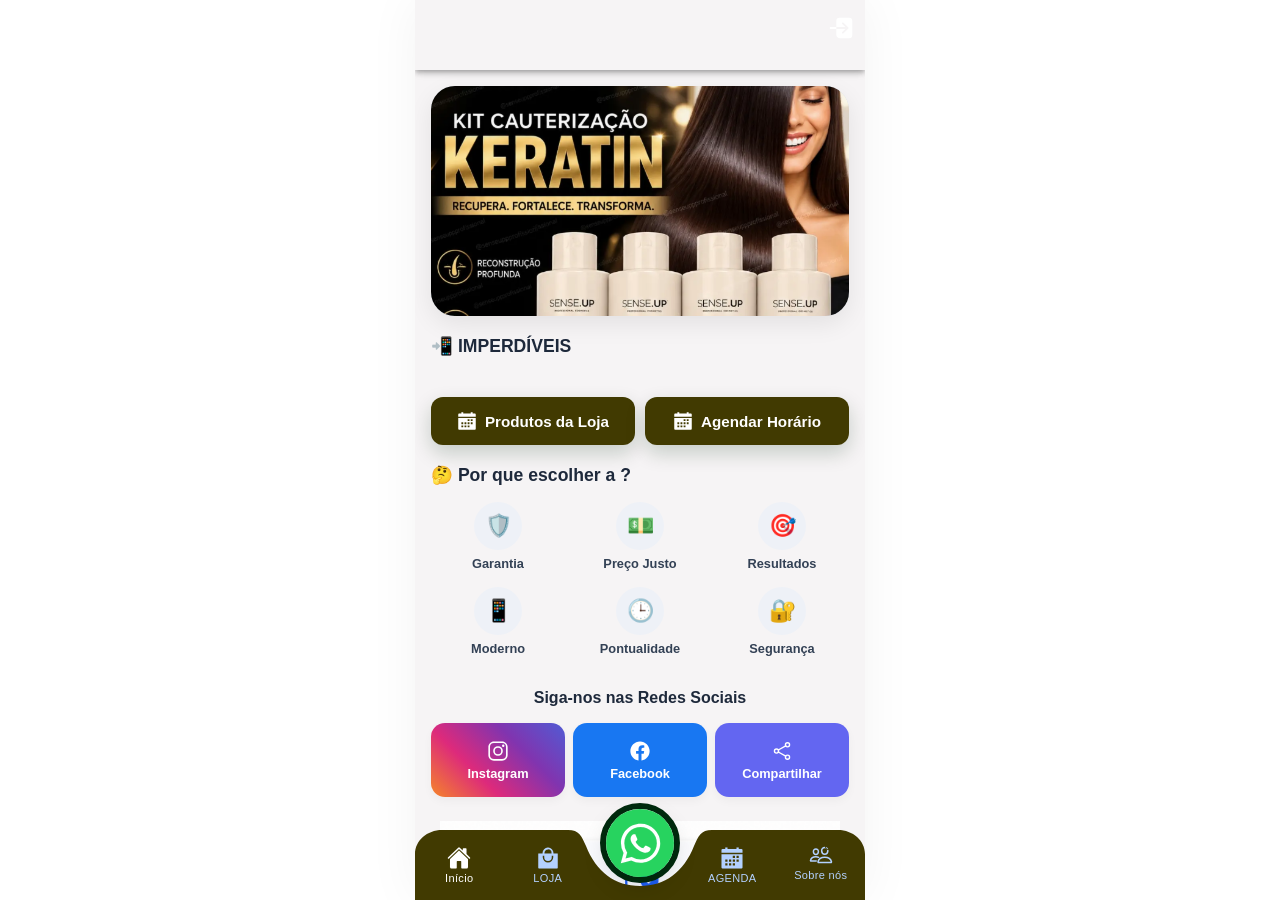
==== index.html @ e633a8cf "Deploy Automático" ====
<!doctype html>
<html lang="pt-BR" data-beasties-container>
  <head>
    <meta charset="utf-8">
    <title>Senseup Cosméticos</title>

    <base href="./">

    <meta name="color-scheme" content="light dark">
    <meta name="viewport" content="viewport-fit=cover, width=device-width, initial-scale=1.0, minimum-scale=1.0, maximum-scale=1.0, user-scalable=no">
    <meta name="format-detection" content="telephone=no">
    <meta name="msapplication-tap-highlight" content="no">

    <link rel="icon" type="image/png" href="assets/icon/favicon.png">

    <meta name="referrer" content="strict-origin-when-cross-origin">

    <!-- add to homescreen for ios -->
    <meta name="mobile-web-app-capable" content="yes">
    <meta name="apple-mobile-web-app-status-bar-style" content="black">
    <link rel="manifest" href="manifest.webmanifest">
  <style>:root{--ion-color-primary:#0054e9;--ion-color-primary-rgb:0, 84, 233;--ion-color-primary-contrast:#fff;--ion-color-primary-contrast-rgb:255, 255, 255;--ion-color-primary-shade:#004acd;--ion-color-primary-tint:#1a65eb;--ion-color-secondary:#0163aa;--ion-color-secondary-rgb:1, 99, 170;--ion-color-secondary-contrast:#fff;--ion-color-secondary-contrast-rgb:255, 255, 255;--ion-color-secondary-shade:#015796;--ion-color-secondary-tint:#1a73b3;--ion-color-tertiary:#6030ff;--ion-color-tertiary-rgb:96, 48, 255;--ion-color-tertiary-contrast:#fff;--ion-color-tertiary-contrast-rgb:255, 255, 255;--ion-color-tertiary-shade:#542ae0;--ion-color-tertiary-tint:#7045ff;--ion-color-success:#2dd55b;--ion-color-success-rgb:45, 213, 91;--ion-color-success-contrast:#000;--ion-color-success-contrast-rgb:0, 0, 0;--ion-color-success-shade:#28bb50;--ion-color-success-tint:#42d96b;--ion-color-warning:#ffc409;--ion-color-warning-rgb:255, 196, 9;--ion-color-warning-contrast:#000;--ion-color-warning-contrast-rgb:0, 0, 0;--ion-color-warning-shade:#e0ac08;--ion-color-warning-tint:#ffca22;--ion-color-danger:#c5000f;--ion-color-danger-rgb:197, 0, 15;--ion-color-danger-contrast:#fff;--ion-color-danger-contrast-rgb:255, 255, 255;--ion-color-danger-shade:#ad000d;--ion-color-danger-tint:#cb1a27;--ion-color-light:#f4f5f8;--ion-color-light-rgb:244, 245, 248;--ion-color-light-contrast:#000;--ion-color-light-contrast-rgb:0, 0, 0;--ion-color-light-shade:#d7d8da;--ion-color-light-tint:#f5f6f9;--ion-color-medium:#636469;--ion-color-medium-rgb:99, 100, 105;--ion-color-medium-contrast:#fff;--ion-color-medium-contrast-rgb:255, 255, 255;--ion-color-medium-shade:#57585c;--ion-color-medium-tint:#737478;--ion-color-dark:#222428;--ion-color-dark-rgb:34, 36, 40;--ion-color-dark-contrast:#fff;--ion-color-dark-contrast-rgb:255, 255, 255;--ion-color-dark-shade:#1e2023;--ion-color-dark-tint:#383a3e}html{--ion-dynamic-font:-apple-system-body;--ion-font-family:var(--ion-default-font)}body{background:var(--ion-background-color);color:var(--ion-text-color)}@supports (padding-top: 20px){html{--ion-safe-area-top:var(--ion-statusbar-padding)}}@supports (padding-top: env(safe-area-inset-top)){html{--ion-safe-area-top:var(--safe-area-inset-top, env(safe-area-inset-top));--ion-safe-area-bottom:var(--safe-area-inset-bottom, env(safe-area-inset-bottom));--ion-safe-area-left:var(--safe-area-inset-left, env(safe-area-inset-left));--ion-safe-area-right:var(--safe-area-inset-right, env(safe-area-inset-right))}}*{box-sizing:border-box;-webkit-tap-highlight-color:rgba(0,0,0,0);-webkit-tap-highlight-color:transparent;-webkit-touch-callout:none}html{width:100%;height:100%;-webkit-text-size-adjust:100%;text-size-adjust:100%}body{-moz-osx-font-smoothing:grayscale;-webkit-font-smoothing:antialiased;margin:0;padding:0;position:fixed;width:100%;max-width:100%;height:100%;max-height:100%;transform:translateZ(0);text-rendering:optimizeLegibility;overflow:hidden;touch-action:manipulation;-webkit-user-drag:none;-ms-content-zooming:none;word-wrap:break-word;overscroll-behavior-y:none;-webkit-text-size-adjust:none;text-size-adjust:none}html{font-family:var(--ion-font-family)}@supports (-webkit-touch-callout: none){html{font:var(--ion-dynamic-font, 16px var(--ion-font-family))}}:root{--TemadoApp:#413a01;--CorbarraHome:#201d00}@media(max-width:768px)and (orientation:landscape){html,body{position:fixed!important;top:0!important;left:0!important;width:100dvh!important;height:100vw!important;transform:rotate(-90deg)!important;transform-origin:top left!important;margin-top:100vw!important;overflow:hidden!important}}</style><link rel="stylesheet" href="styles-AA56YSOI.css" media="print" onload="this.media='all'"><noscript><link rel="stylesheet" href="styles-AA56YSOI.css"></noscript></head>

  <body>
    <app-root></app-root>
    <noscript>Please enable JavaScript to continue using this application.</noscript>
  <link rel="modulepreload" href="chunk-O6MNE24A.js"><link rel="modulepreload" href="chunk-KF36GNHB.js"><link rel="modulepreload" href="chunk-KBP6OBTU.js"><link rel="modulepreload" href="chunk-5LUHV7R4.js"><link rel="modulepreload" href="chunk-C6CPOFGY.js"><link rel="modulepreload" href="chunk-L6URJDBO.js"><link rel="modulepreload" href="chunk-GQUOFKUY.js"><link rel="modulepreload" href="chunk-3A2TMJPV.js"><link rel="modulepreload" href="chunk-S7T5AW7U.js"><link rel="modulepreload" href="chunk-J2X4NKYS.js"><script src="polyfills-TDCRLYKL.js" type="module"></script><script src="main-QTHUMZ6B.js" type="module"></script></body>
</html>
---- styles-AA56YSOI.css ----
@charset "UTF-8";:root{--ion-color-primary: #0054e9;--ion-color-primary-rgb: 0, 84, 233;--ion-color-primary-contrast: #fff;--ion-color-primary-contrast-rgb: 255, 255, 255;--ion-color-primary-shade: #004acd;--ion-color-primary-tint: #1a65eb;--ion-color-secondary: #0163aa;--ion-color-secondary-rgb: 1, 99, 170;--ion-color-secondary-contrast: #fff;--ion-color-secondary-contrast-rgb: 255, 255, 255;--ion-color-secondary-shade: #015796;--ion-color-secondary-tint: #1a73b3;--ion-color-tertiary: #6030ff;--ion-color-tertiary-rgb: 96, 48, 255;--ion-color-tertiary-contrast: #fff;--ion-color-tertiary-contrast-rgb: 255, 255, 255;--ion-color-tertiary-shade: #542ae0;--ion-color-tertiary-tint: #7045ff;--ion-color-success: #2dd55b;--ion-color-success-rgb: 45, 213, 91;--ion-color-success-contrast: #000;--ion-color-success-contrast-rgb: 0, 0, 0;--ion-color-success-shade: #28bb50;--ion-color-success-tint: #42d96b;--ion-color-warning: #ffc409;--ion-color-warning-rgb: 255, 196, 9;--ion-color-warning-contrast: #000;--ion-color-warning-contrast-rgb: 0, 0, 0;--ion-color-warning-shade: #e0ac08;--ion-color-warning-tint: #ffca22;--ion-color-danger: #c5000f;--ion-color-danger-rgb: 197, 0, 15;--ion-color-danger-contrast: #fff;--ion-color-danger-contrast-rgb: 255, 255, 255;--ion-color-danger-shade: #ad000d;--ion-color-danger-tint: #cb1a27;--ion-color-light: #f4f5f8;--ion-color-light-rgb: 244, 245, 248;--ion-color-light-contrast: #000;--ion-color-light-contrast-rgb: 0, 0, 0;--ion-color-light-shade: #d7d8da;--ion-color-light-tint: #f5f6f9;--ion-color-medium: #636469;--ion-color-medium-rgb: 99, 100, 105;--ion-color-medium-contrast: #fff;--ion-color-medium-contrast-rgb: 255, 255, 255;--ion-color-medium-shade: #57585c;--ion-color-medium-tint: #737478;--ion-color-dark: #222428;--ion-color-dark-rgb: 34, 36, 40;--ion-color-dark-contrast: #fff;--ion-color-dark-contrast-rgb: 255, 255, 255;--ion-color-dark-shade: #1e2023;--ion-color-dark-tint: #383a3e}html.ios{--ion-default-font: -apple-system, BlinkMacSystemFont, "Helvetica Neue", "Roboto", sans-serif}html.md{--ion-default-font: "Roboto", "Helvetica Neue", sans-serif}html{--ion-dynamic-font: -apple-system-body;--ion-font-family: var(--ion-default-font)}body{background:var(--ion-background-color);color:var(--ion-text-color)}body.backdrop-no-scroll{overflow:hidden}html.ios ion-modal.modal-card ion-header ion-toolbar:first-of-type,html.ios ion-modal.modal-sheet ion-header ion-toolbar:first-of-type,html.ios ion-modal ion-footer ion-toolbar:first-of-type,html.ios ion-footer.modal-footer-moving ion-toolbar:first-of-type{padding-top:6px}html.ios ion-modal.modal-card ion-header ion-toolbar:last-of-type,html.ios ion-modal.modal-sheet ion-header ion-toolbar:last-of-type{padding-bottom:6px}html.ios ion-modal ion-toolbar,html.ios .modal-footer-moving ion-toolbar{padding-right:calc(var(--ion-safe-area-right) + 8px);padding-left:calc(var(--ion-safe-area-left) + 8px)}@media screen and (min-width:768px){html.ios ion-modal.modal-card:first-of-type{--backdrop-opacity: .18}}ion-modal.modal-default.show-modal~ion-modal.modal-default{--backdrop-opacity: 0;--box-shadow: none}html.ios ion-modal.modal-card .ion-page{border-top-left-radius:var(--border-radius)}.ion-color-primary{--ion-color-base: var(--ion-color-primary, #0054e9) !important;--ion-color-base-rgb: var(--ion-color-primary-rgb, 0, 84, 233) !important;--ion-color-contrast: var(--ion-color-primary-contrast, #fff) !important;--ion-color-contrast-rgb: var(--ion-color-primary-contrast-rgb, 255, 255, 255) !important;--ion-color-shade: var(--ion-color-primary-shade, #004acd) !important;--ion-color-tint: var(--ion-color-primary-tint, #1a65eb) !important}.ion-color-secondary{--ion-color-base: var(--ion-color-secondary, #0163aa) !important;--ion-color-base-rgb: var(--ion-color-secondary-rgb, 1, 99, 170) !important;--ion-color-contrast: var(--ion-color-secondary-contrast, #fff) !important;--ion-color-contrast-rgb: var(--ion-color-secondary-contrast-rgb, 255, 255, 255) !important;--ion-color-shade: var(--ion-color-secondary-shade, #015796) !important;--ion-color-tint: var(--ion-color-secondary-tint, #1a73b3) !important}.ion-color-tertiary{--ion-color-base: var(--ion-color-tertiary, #6030ff) !important;--ion-color-base-rgb: var(--ion-color-tertiary-rgb, 96, 48, 255) !important;--ion-color-contrast: var(--ion-color-tertiary-contrast, #fff) !important;--ion-color-contrast-rgb: var(--ion-color-tertiary-contrast-rgb, 255, 255, 255) !important;--ion-color-shade: var(--ion-color-tertiary-shade, #542ae0) !important;--ion-color-tint: var(--ion-color-tertiary-tint, #7045ff) !important}.ion-color-success{--ion-color-base: var(--ion-color-success, #2dd55b) !important;--ion-color-base-rgb: var(--ion-color-success-rgb, 45, 213, 91) !important;--ion-color-contrast: var(--ion-color-success-contrast, #000) !important;--ion-color-contrast-rgb: var(--ion-color-success-contrast-rgb, 0, 0, 0) !important;--ion-color-shade: var(--ion-color-success-shade, #28bb50) !important;--ion-color-tint: var(--ion-color-success-tint, #42d96b) !important}.ion-color-warning{--ion-color-base: var(--ion-color-warning, #ffc409) !important;--ion-color-base-rgb: var(--ion-color-warning-rgb, 255, 196, 9) !important;--ion-color-contrast: var(--ion-color-warning-contrast, #000) !important;--ion-color-contrast-rgb: var(--ion-color-warning-contrast-rgb, 0, 0, 0) !important;--ion-color-shade: var(--ion-color-warning-shade, #e0ac08) !important;--ion-color-tint: var(--ion-color-warning-tint, #ffca22) !important}.ion-color-danger{--ion-color-base: var(--ion-color-danger, #c5000f) !important;--ion-color-base-rgb: var(--ion-color-danger-rgb, 197, 0, 15) !important;--ion-color-contrast: var(--ion-color-danger-contrast, #fff) !important;--ion-color-contrast-rgb: var(--ion-color-danger-contrast-rgb, 255, 255, 255) !important;--ion-color-shade: var(--ion-color-danger-shade, #ad000d) !important;--ion-color-tint: var(--ion-color-danger-tint, #cb1a27) !important}.ion-color-light{--ion-color-base: var(--ion-color-light, #f4f5f8) !important;--ion-color-base-rgb: var(--ion-color-light-rgb, 244, 245, 248) !important;--ion-color-contrast: var(--ion-color-light-contrast, #000) !important;--ion-color-contrast-rgb: var(--ion-color-light-contrast-rgb, 0, 0, 0) !important;--ion-color-shade: var(--ion-color-light-shade, #d7d8da) !important;--ion-color-tint: var(--ion-color-light-tint, #f5f6f9) !important}.ion-color-medium{--ion-color-base: var(--ion-color-medium, #636469) !important;--ion-color-base-rgb: var(--ion-color-medium-rgb, 99, 100, 105) !important;--ion-color-contrast: var(--ion-color-medium-contrast, #fff) !important;--ion-color-contrast-rgb: var(--ion-color-medium-contrast-rgb, 255, 255, 255) !important;--ion-color-shade: var(--ion-color-medium-shade, #57585c) !important;--ion-color-tint: var(--ion-color-medium-tint, #737478) !important}.ion-color-dark{--ion-color-base: var(--ion-color-dark, #222428) !important;--ion-color-base-rgb: var(--ion-color-dark-rgb, 34, 36, 40) !important;--ion-color-contrast: var(--ion-color-dark-contrast, #fff) !important;--ion-color-contrast-rgb: var(--ion-color-dark-contrast-rgb, 255, 255, 255) !important;--ion-color-shade: var(--ion-color-dark-shade, #1e2023) !important;--ion-color-tint: var(--ion-color-dark-tint, #383a3e) !important}.ion-page{inset:0;display:flex;position:absolute;flex-direction:column;justify-content:space-between;contain:layout size style;z-index:0}.ion-page.ion-page-overlay-passthrough{pointer-events:none}ion-modal>.ion-page{position:relative;contain:layout style;height:100%}.split-pane-visible>.ion-page.split-pane-main{position:relative}ion-route,ion-route-redirect,ion-router,ion-select-option,ion-nav-controller,ion-menu-controller,ion-action-sheet-controller,ion-alert-controller,ion-loading-controller,ion-modal-controller,ion-picker-controller,ion-popover-controller,ion-toast-controller,.ion-page-hidden{display:none!important}.ion-page-invisible{opacity:0}.can-go-back>ion-header ion-back-button{display:block}html.plt-ios.plt-hybrid,html.plt-ios.plt-pwa{--ion-statusbar-padding: 20px}@supports (padding-top: 20px){html{--ion-safe-area-top: var(--ion-statusbar-padding)}}@supports (padding-top: env(safe-area-inset-top)){html{--ion-safe-area-top: var(--safe-area-inset-top, env(safe-area-inset-top));--ion-safe-area-bottom: var(--safe-area-inset-bottom, env(safe-area-inset-bottom));--ion-safe-area-left: var(--safe-area-inset-left, env(safe-area-inset-left));--ion-safe-area-right: var(--safe-area-inset-right, env(safe-area-inset-right))}}ion-card.ion-color .ion-inherit-color,ion-card-header.ion-color .ion-inherit-color{color:inherit}.menu-content{transform:translateZ(0)}.menu-content-open{cursor:pointer;touch-action:manipulation;pointer-events:none;overflow-y:hidden}.menu-content-open ion-content{--overflow: hidden}.menu-content-open .ion-content-scroll-host{overflow:hidden}.ios .menu-content-reveal{box-shadow:-8px 0 42px #00000014}[dir=rtl].ios .menu-content-reveal{box-shadow:8px 0 42px #00000014}.md .menu-content-reveal,.md .menu-content-push{box-shadow:4px 0 16px #0000002e}ion-accordion-group.accordion-group-expand-inset>ion-accordion:first-of-type{border-top-left-radius:8px;border-top-right-radius:8px}ion-accordion-group.accordion-group-expand-inset>ion-accordion:last-of-type{border-bottom-left-radius:8px;border-bottom-right-radius:8px}ion-accordion-group>ion-accordion:last-of-type ion-item[slot=header]{--border-width: 0px}ion-accordion.accordion-animated>[slot=header] .ion-accordion-toggle-icon{transition:.3s transform cubic-bezier(.25,.8,.5,1)}@media(prefers-reduced-motion:reduce){ion-accordion .ion-accordion-toggle-icon{transition:none!important}}ion-accordion.accordion-expanding>[slot=header] .ion-accordion-toggle-icon,ion-accordion.accordion-expanded>[slot=header] .ion-accordion-toggle-icon{transform:rotate(180deg)}ion-accordion-group.accordion-group-expand-inset.md>ion-accordion.accordion-previous ion-item[slot=header]{--border-width: 0px;--inner-border-width: 0px}ion-accordion-group.accordion-group-expand-inset.md>ion-accordion.accordion-expanding:first-of-type,ion-accordion-group.accordion-group-expand-inset.md>ion-accordion.accordion-expanded:first-of-type{margin-top:0}ion-input input::-webkit-date-and-time-value{text-align:start}.ion-datetime-button-overlay{--width: fit-content;--height: fit-content}.ion-datetime-button-overlay ion-datetime.datetime-grid{width:320px;min-height:320px}[ion-last-focus],header[tabindex="-1"]:focus,[role=banner][tabindex="-1"]:focus,main[tabindex="-1"]:focus,[role=main][tabindex="-1"]:focus,h1[tabindex="-1"]:focus,[role=heading][aria-level="1"][tabindex="-1"]:focus{outline:none}.popover-viewport:has(>ion-content){overflow:hidden}@supports not selector(:has(> ion-content)){.popover-viewport{overflow:hidden}}audio,canvas,progress,video{vertical-align:baseline}audio:not([controls]){display:none;height:0}b,strong{font-weight:700}img{max-width:100%}hr{height:1px;border-width:0;box-sizing:content-box}pre{overflow:auto}code,kbd,pre,samp{font-family:monospace,monospace;font-size:1em}label,input,select,textarea{font-family:inherit;line-height:normal}textarea{overflow:auto;height:auto;font:inherit;color:inherit}textarea::placeholder{padding-left:2px}form,input,optgroup,select{margin:0;font:inherit;color:inherit}html input[type=button],input[type=reset],input[type=submit]{cursor:pointer;-webkit-appearance:button}a,a div,a span,a ion-icon,a ion-label,button,button div,button span,button ion-icon,button ion-label,.ion-tappable,[tappable],[tappable] div,[tappable] span,[tappable] ion-icon,[tappable] ion-label,input,textarea{touch-action:manipulation}a ion-label,button ion-label{pointer-events:none}button{padding:0;border:0;border-radius:0;font-family:inherit;font-style:inherit;font-variant:inherit;line-height:1;text-transform:none;cursor:pointer;-webkit-appearance:button}[tappable]{cursor:pointer}a[disabled],button[disabled],html input[disabled]{cursor:default}button::-moz-focus-inner,input::-moz-focus-inner{padding:0;border:0}input[type=number]::-webkit-inner-spin-button,input[type=number]::-webkit-outer-spin-button{height:auto}input[type=search]::-webkit-search-cancel-button,input[type=search]::-webkit-search-decoration{-webkit-appearance:none}table{border-collapse:collapse;border-spacing:0}td,th{padding:0}*{box-sizing:border-box;-webkit-tap-highlight-color:rgba(0,0,0,0);-webkit-tap-highlight-color:transparent;-webkit-touch-callout:none}html{width:100%;height:100%;-webkit-text-size-adjust:100%;text-size-adjust:100%}html.ion-ce body{display:block}html.plt-pwa{height:100vh}body{-moz-osx-font-smoothing:grayscale;-webkit-font-smoothing:antialiased;margin:0;padding:0;position:fixed;width:100%;max-width:100%;height:100%;max-height:100%;transform:translateZ(0);text-rendering:optimizeLegibility;overflow:hidden;touch-action:manipulation;-webkit-user-drag:none;-ms-content-zooming:none;word-wrap:break-word;overscroll-behavior-y:none;-webkit-text-size-adjust:none;text-size-adjust:none}html{font-family:var(--ion-font-family)}@supports (-webkit-touch-callout: none){html{font:var(--ion-dynamic-font, 16px var(--ion-font-family))}}a{background-color:transparent;color:var(--ion-color-primary, #0054e9)}h1,h2,h3,h4,h5,h6{margin-top:16px;margin-bottom:10px;font-weight:500;line-height:1.2}h1{margin-top:20px;font-size:1.625rem}h2{margin-top:18px;font-size:1.5rem}h3{font-size:1.375rem}h4{font-size:1.25rem}h5{font-size:1.125rem}h6{font-size:1rem}small{font-size:75%}sub,sup{position:relative;font-size:75%;line-height:0;vertical-align:baseline}sup{top:-.5em}sub{bottom:-.25em}.ion-hide,.ion-hide-up,.ion-hide-down{display:none!important}@media(min-width:576px){.ion-hide-sm-up{display:none!important}}@media(max-width:575.98px){.ion-hide-sm-down{display:none!important}}@media(min-width:768px){.ion-hide-md-up{display:none!important}}@media(max-width:767.98px){.ion-hide-md-down{display:none!important}}@media(min-width:992px){.ion-hide-lg-up{display:none!important}}@media(max-width:991.98px){.ion-hide-lg-down{display:none!important}}@media(min-width:1200px){.ion-hide-xl-up{display:none!important}}@media(max-width:1199.98px){.ion-hide-xl-down{display:none!important}}.ion-display-none{display:none!important}@media(min-width:576px){.ion-display-sm-none{display:none!important}}@media(min-width:768px){.ion-display-md-none{display:none!important}}@media(min-width:992px){.ion-display-lg-none{display:none!important}}@media(min-width:1200px){.ion-display-xl-none{display:none!important}}.ion-display-inline{display:inline!important}@media(min-width:576px){.ion-display-sm-inline{display:inline!important}}@media(min-width:768px){.ion-display-md-inline{display:inline!important}}@media(min-width:992px){.ion-display-lg-inline{display:inline!important}}@media(min-width:1200px){.ion-display-xl-inline{display:inline!important}}.ion-display-inline-block{display:inline-block!important}@media(min-width:576px){.ion-display-sm-inline-block{display:inline-block!important}}@media(min-width:768px){.ion-display-md-inline-block{display:inline-block!important}}@media(min-width:992px){.ion-display-lg-inline-block{display:inline-block!important}}@media(min-width:1200px){.ion-display-xl-inline-block{display:inline-block!important}}.ion-display-block{display:block!important}@media(min-width:576px){.ion-display-sm-block{display:block!important}}@media(min-width:768px){.ion-display-md-block{display:block!important}}@media(min-width:992px){.ion-display-lg-block{display:block!important}}@media(min-width:1200px){.ion-display-xl-block{display:block!important}}.ion-display-flex{display:flex!important}@media(min-width:576px){.ion-display-sm-flex{display:flex!important}}@media(min-width:768px){.ion-display-md-flex{display:flex!important}}@media(min-width:992px){.ion-display-lg-flex{display:flex!important}}@media(min-width:1200px){.ion-display-xl-flex{display:flex!important}}.ion-display-inline-flex{display:inline-flex!important}@media(min-width:576px){.ion-display-sm-inline-flex{display:inline-flex!important}}@media(min-width:768px){.ion-display-md-inline-flex{display:inline-flex!important}}@media(min-width:992px){.ion-display-lg-inline-flex{display:inline-flex!important}}@media(min-width:1200px){.ion-display-xl-inline-flex{display:inline-flex!important}}.ion-display-grid{display:grid!important}@media(min-width:576px){.ion-display-sm-grid{display:grid!important}}@media(min-width:768px){.ion-display-md-grid{display:grid!important}}@media(min-width:992px){.ion-display-lg-grid{display:grid!important}}@media(min-width:1200px){.ion-display-xl-grid{display:grid!important}}.ion-display-inline-grid{display:inline-grid!important}@media(min-width:576px){.ion-display-sm-inline-grid{display:inline-grid!important}}@media(min-width:768px){.ion-display-md-inline-grid{display:inline-grid!important}}@media(min-width:992px){.ion-display-lg-inline-grid{display:inline-grid!important}}@media(min-width:1200px){.ion-display-xl-inline-grid{display:inline-grid!important}}.ion-display-table{display:table!important}@media(min-width:576px){.ion-display-sm-table{display:table!important}}@media(min-width:768px){.ion-display-md-table{display:table!important}}@media(min-width:992px){.ion-display-lg-table{display:table!important}}@media(min-width:1200px){.ion-display-xl-table{display:table!important}}.ion-display-table-cell{display:table-cell!important}@media(min-width:576px){.ion-display-sm-table-cell{display:table-cell!important}}@media(min-width:768px){.ion-display-md-table-cell{display:table-cell!important}}@media(min-width:992px){.ion-display-lg-table-cell{display:table-cell!important}}@media(min-width:1200px){.ion-display-xl-table-cell{display:table-cell!important}}.ion-display-table-row{display:table-row!important}@media(min-width:576px){.ion-display-sm-table-row{display:table-row!important}}@media(min-width:768px){.ion-display-md-table-row{display:table-row!important}}@media(min-width:992px){.ion-display-lg-table-row{display:table-row!important}}@media(min-width:1200px){.ion-display-xl-table-row{display:table-row!important}}.ion-no-padding{--padding-start: 0;--padding-end: 0;--padding-top: 0;--padding-bottom: 0;padding:0}.ion-padding{--padding-start: var(--ion-padding, 16px);--padding-end: var(--ion-padding, 16px);--padding-top: var(--ion-padding, 16px);--padding-bottom: var(--ion-padding, 16px);-webkit-padding-start:var(--ion-padding, 16px);padding-inline-start:var(--ion-padding, 16px);-webkit-padding-end:var(--ion-padding, 16px);padding-inline-end:var(--ion-padding, 16px);padding-top:var(--ion-padding, 16px);padding-bottom:var(--ion-padding, 16px)}.ion-padding-top{--padding-top: var(--ion-padding, 16px);padding-top:var(--ion-padding, 16px)}.ion-padding-start{--padding-start: var(--ion-padding, 16px);-webkit-padding-start:var(--ion-padding, 16px);padding-inline-start:var(--ion-padding, 16px)}.ion-padding-end{--padding-end: var(--ion-padding, 16px);-webkit-padding-end:var(--ion-padding, 16px);padding-inline-end:var(--ion-padding, 16px)}.ion-padding-bottom{--padding-bottom: var(--ion-padding, 16px);padding-bottom:var(--ion-padding, 16px)}.ion-padding-vertical{--padding-top: var(--ion-padding, 16px);--padding-bottom: var(--ion-padding, 16px);padding-top:var(--ion-padding, 16px);padding-bottom:var(--ion-padding, 16px)}.ion-padding-horizontal{--padding-start: var(--ion-padding, 16px);--padding-end: var(--ion-padding, 16px);-webkit-padding-start:var(--ion-padding, 16px);padding-inline-start:var(--ion-padding, 16px);-webkit-padding-end:var(--ion-padding, 16px);padding-inline-end:var(--ion-padding, 16px)}.ion-no-margin{--margin-start: 0;--margin-end: 0;--margin-top: 0;--margin-bottom: 0;margin:0}.ion-margin{--margin-start: var(--ion-margin, 16px);--margin-end: var(--ion-margin, 16px);--margin-top: var(--ion-margin, 16px);--margin-bottom: var(--ion-margin, 16px);-webkit-margin-start:var(--ion-margin, 16px);margin-inline-start:var(--ion-margin, 16px);-webkit-margin-end:var(--ion-margin, 16px);margin-inline-end:var(--ion-margin, 16px);margin-top:var(--ion-margin, 16px);margin-bottom:var(--ion-margin, 16px)}.ion-margin-top{--margin-top: var(--ion-margin, 16px);margin-top:var(--ion-margin, 16px)}.ion-margin-start{--margin-start: var(--ion-margin, 16px);-webkit-margin-start:var(--ion-margin, 16px);margin-inline-start:var(--ion-margin, 16px)}.ion-margin-end{--margin-end: var(--ion-margin, 16px);-webkit-margin-end:var(--ion-margin, 16px);margin-inline-end:var(--ion-margin, 16px)}.ion-margin-bottom{--margin-bottom: var(--ion-margin, 16px);margin-bottom:var(--ion-margin, 16px)}.ion-margin-vertical{--margin-top: var(--ion-margin, 16px);--margin-bottom: var(--ion-margin, 16px);margin-top:var(--ion-margin, 16px);margin-bottom:var(--ion-margin, 16px)}.ion-margin-horizontal{--margin-start: var(--ion-margin, 16px);--margin-end: var(--ion-margin, 16px);-webkit-margin-start:var(--ion-margin, 16px);margin-inline-start:var(--ion-margin, 16px);-webkit-margin-end:var(--ion-margin, 16px);margin-inline-end:var(--ion-margin, 16px)}.ion-float-left{float:left!important}.ion-float-right{float:right!important}.ion-float-start{float:left!important}:host-context([dir=rtl]) .ion-float-start{float:right!important}[dir=rtl] .ion-float-start{float:right!important}@supports selector(:dir(rtl)){.ion-float-start:dir(rtl){float:right!important}}.ion-float-end{float:right!important}:host-context([dir=rtl]) .ion-float-end{float:left!important}[dir=rtl] .ion-float-end{float:left!important}@supports selector(:dir(rtl)){.ion-float-end:dir(rtl){float:left!important}}@media(min-width:576px){.ion-float-sm-left{float:left!important}.ion-float-sm-right{float:right!important}.ion-float-sm-start{float:left!important}:host-context([dir=rtl]) .ion-float-sm-start{float:right!important}[dir=rtl] .ion-float-sm-start{float:right!important}@supports selector(:dir(rtl)){.ion-float-sm-start:dir(rtl){float:right!important}}.ion-float-sm-end{float:right!important}:host-context([dir=rtl]) .ion-float-sm-end{float:left!important}[dir=rtl] .ion-float-sm-end{float:left!important}@supports selector(:dir(rtl)){.ion-float-sm-end:dir(rtl){float:left!important}}}@media(min-width:768px){.ion-float-md-left{float:left!important}.ion-float-md-right{float:right!important}.ion-float-md-start{float:left!important}:host-context([dir=rtl]) .ion-float-md-start{float:right!important}[dir=rtl] .ion-float-md-start{float:right!important}@supports selector(:dir(rtl)){.ion-float-md-start:dir(rtl){float:right!important}}.ion-float-md-end{float:right!important}:host-context([dir=rtl]) .ion-float-md-end{float:left!important}[dir=rtl] .ion-float-md-end{float:left!important}@supports selector(:dir(rtl)){.ion-float-md-end:dir(rtl){float:left!important}}}@media(min-width:992px){.ion-float-lg-left{float:left!important}.ion-float-lg-right{float:right!important}.ion-float-lg-start{float:left!important}:host-context([dir=rtl]) .ion-float-lg-start{float:right!important}[dir=rtl] .ion-float-lg-start{float:right!important}@supports selector(:dir(rtl)){.ion-float-lg-start:dir(rtl){float:right!important}}.ion-float-lg-end{float:right!important}:host-context([dir=rtl]) .ion-float-lg-end{float:left!important}[dir=rtl] .ion-float-lg-end{float:left!important}@supports selector(:dir(rtl)){.ion-float-lg-end:dir(rtl){float:left!important}}}@media(min-width:1200px){.ion-float-xl-left{float:left!important}.ion-float-xl-right{float:right!important}.ion-float-xl-start{float:left!important}:host-context([dir=rtl]) .ion-float-xl-start{float:right!important}[dir=rtl] .ion-float-xl-start{float:right!important}@supports selector(:dir(rtl)){.ion-float-xl-start:dir(rtl){float:right!important}}.ion-float-xl-end{float:right!important}:host-context([dir=rtl]) .ion-float-xl-end{float:left!important}[dir=rtl] .ion-float-xl-end{float:left!important}@supports selector(:dir(rtl)){.ion-float-xl-end:dir(rtl){float:left!important}}}.ion-text-center{text-align:center!important}.ion-text-justify{text-align:justify!important}.ion-text-start{text-align:start!important}.ion-text-end{text-align:end!important}.ion-text-left{text-align:left!important}.ion-text-right{text-align:right!important}.ion-text-nowrap{white-space:nowrap!important}.ion-text-wrap{white-space:normal!important}@media(min-width:576px){.ion-text-sm-center{text-align:center!important}.ion-text-sm-justify{text-align:justify!important}.ion-text-sm-start{text-align:start!important}.ion-text-sm-end{text-align:end!important}.ion-text-sm-left{text-align:left!important}.ion-text-sm-right{text-align:right!important}.ion-text-sm-nowrap{white-space:nowrap!important}.ion-text-sm-wrap{white-space:normal!important}}@media(min-width:768px){.ion-text-md-center{text-align:center!important}.ion-text-md-justify{text-align:justify!important}.ion-text-md-start{text-align:start!important}.ion-text-md-end{text-align:end!important}.ion-text-md-left{text-align:left!important}.ion-text-md-right{text-align:right!important}.ion-text-md-nowrap{white-space:nowrap!important}.ion-text-md-wrap{white-space:normal!important}}@media(min-width:992px){.ion-text-lg-center{text-align:center!important}.ion-text-lg-justify{text-align:justify!important}.ion-text-lg-start{text-align:start!important}.ion-text-lg-end{text-align:end!important}.ion-text-lg-left{text-align:left!important}.ion-text-lg-right{text-align:right!important}.ion-text-lg-nowrap{white-space:nowrap!important}.ion-text-lg-wrap{white-space:normal!important}}@media(min-width:1200px){.ion-text-xl-center{text-align:center!important}.ion-text-xl-justify{text-align:justify!important}.ion-text-xl-start{text-align:start!important}.ion-text-xl-end{text-align:end!important}.ion-text-xl-left{text-align:left!important}.ion-text-xl-right{text-align:right!important}.ion-text-xl-nowrap{white-space:nowrap!important}.ion-text-xl-wrap{white-space:normal!important}}.ion-text-uppercase{text-transform:uppercase!important}.ion-text-lowercase{text-transform:lowercase!important}.ion-text-capitalize{text-transform:capitalize!important}@media(min-width:576px){.ion-text-sm-uppercase{text-transform:uppercase!important}.ion-text-sm-lowercase{text-transform:lowercase!important}.ion-text-sm-capitalize{text-transform:capitalize!important}}@media(min-width:768px){.ion-text-md-uppercase{text-transform:uppercase!important}.ion-text-md-lowercase{text-transform:lowercase!important}.ion-text-md-capitalize{text-transform:capitalize!important}}@media(min-width:992px){.ion-text-lg-uppercase{text-transform:uppercase!important}.ion-text-lg-lowercase{text-transform:lowercase!important}.ion-text-lg-capitalize{text-transform:capitalize!important}}@media(min-width:1200px){.ion-text-xl-uppercase{text-transform:uppercase!important}.ion-text-xl-lowercase{text-transform:lowercase!important}.ion-text-xl-capitalize{text-transform:capitalize!important}}.ion-align-content-start{align-content:flex-start!important}.ion-align-content-end{align-content:flex-end!important}.ion-align-content-center{align-content:center!important}.ion-align-content-between{align-content:space-between!important}.ion-align-content-around{align-content:space-around!important}.ion-align-content-stretch{align-content:stretch!important}@media(min-width:576px){.ion-align-content-sm-start{align-content:flex-start!important}.ion-align-content-sm-end{align-content:flex-end!important}.ion-align-content-sm-center{align-content:center!important}.ion-align-content-sm-between{align-content:space-between!important}.ion-align-content-sm-around{align-content:space-around!important}.ion-align-content-sm-stretch{align-content:stretch!important}}@media(min-width:768px){.ion-align-content-md-start{align-content:flex-start!important}.ion-align-content-md-end{align-content:flex-end!important}.ion-align-content-md-center{align-content:center!important}.ion-align-content-md-between{align-content:space-between!important}.ion-align-content-md-around{align-content:space-around!important}.ion-align-content-md-stretch{align-content:stretch!important}}@media(min-width:992px){.ion-align-content-lg-start{align-content:flex-start!important}.ion-align-content-lg-end{align-content:flex-end!important}.ion-align-content-lg-center{align-content:center!important}.ion-align-content-lg-between{align-content:space-between!important}.ion-align-content-lg-around{align-content:space-around!important}.ion-align-content-lg-stretch{align-content:stretch!important}}@media(min-width:1200px){.ion-align-content-xl-start{align-content:flex-start!important}.ion-align-content-xl-end{align-content:flex-end!important}.ion-align-content-xl-center{align-content:center!important}.ion-align-content-xl-between{align-content:space-between!important}.ion-align-content-xl-around{align-content:space-around!important}.ion-align-content-xl-stretch{align-content:stretch!important}}.ion-align-items-start{align-items:start!important}.ion-align-items-end{align-items:end!important}.ion-align-items-center{align-items:center!important}.ion-align-items-stretch{align-items:stretch!important}.ion-align-items-baseline{align-items:baseline!important}@media(min-width:576px){.ion-align-items-sm-start{align-items:start!important}.ion-align-items-sm-end{align-items:end!important}.ion-align-items-sm-center{align-items:center!important}.ion-align-items-sm-stretch{align-items:stretch!important}.ion-align-items-sm-baseline{align-items:baseline!important}}@media(min-width:768px){.ion-align-items-md-start{align-items:start!important}.ion-align-items-md-end{align-items:end!important}.ion-align-items-md-center{align-items:center!important}.ion-align-items-md-stretch{align-items:stretch!important}.ion-align-items-md-baseline{align-items:baseline!important}}@media(min-width:992px){.ion-align-items-lg-start{align-items:start!important}.ion-align-items-lg-end{align-items:end!important}.ion-align-items-lg-center{align-items:center!important}.ion-align-items-lg-stretch{align-items:stretch!important}.ion-align-items-lg-baseline{align-items:baseline!important}}@media(min-width:1200px){.ion-align-items-xl-start{align-items:start!important}.ion-align-items-xl-end{align-items:end!important}.ion-align-items-xl-center{align-items:center!important}.ion-align-items-xl-stretch{align-items:stretch!important}.ion-align-items-xl-baseline{align-items:baseline!important}}.ion-align-self-start{align-self:start!important}.ion-align-self-end{align-self:end!important}.ion-align-self-center{align-self:center!important}.ion-align-self-stretch{align-self:stretch!important}.ion-align-self-baseline{align-self:baseline!important}.ion-align-self-auto{align-self:auto!important}@media(min-width:576px){.ion-align-self-sm-start{align-self:start!important}.ion-align-self-sm-end{align-self:end!important}.ion-align-self-sm-center{align-self:center!important}.ion-align-self-sm-stretch{align-self:stretch!important}.ion-align-self-sm-baseline{align-self:baseline!important}.ion-align-self-sm-auto{align-self:auto!important}}@media(min-width:768px){.ion-align-self-md-start{align-self:start!important}.ion-align-self-md-end{align-self:end!important}.ion-align-self-md-center{align-self:center!important}.ion-align-self-md-stretch{align-self:stretch!important}.ion-align-self-md-baseline{align-self:baseline!important}.ion-align-self-md-auto{align-self:auto!important}}@media(min-width:992px){.ion-align-self-lg-start{align-self:start!important}.ion-align-self-lg-end{align-self:end!important}.ion-align-self-lg-center{align-self:center!important}.ion-align-self-lg-stretch{align-self:stretch!important}.ion-align-self-lg-baseline{align-self:baseline!important}.ion-align-self-lg-auto{align-self:auto!important}}@media(min-width:1200px){.ion-align-self-xl-start{align-self:start!important}.ion-align-self-xl-end{align-self:end!important}.ion-align-self-xl-center{align-self:center!important}.ion-align-self-xl-stretch{align-self:stretch!important}.ion-align-self-xl-baseline{align-self:baseline!important}.ion-align-self-xl-auto{align-self:auto!important}}.ion-justify-content-start{justify-content:flex-start!important}.ion-justify-content-end{justify-content:flex-end!important}.ion-justify-content-center{justify-content:center!important}.ion-justify-content-between{justify-content:space-between!important}.ion-justify-content-around{justify-content:space-around!important}.ion-justify-content-evenly{justify-content:space-evenly!important}@media(min-width:576px){.ion-justify-content-sm-start{justify-content:flex-start!important}.ion-justify-content-sm-end{justify-content:flex-end!important}.ion-justify-content-sm-center{justify-content:center!important}.ion-justify-content-sm-between{justify-content:space-between!important}.ion-justify-content-sm-around{justify-content:space-around!important}.ion-justify-content-sm-evenly{justify-content:space-evenly!important}}@media(min-width:768px){.ion-justify-content-md-start{justify-content:flex-start!important}.ion-justify-content-md-end{justify-content:flex-end!important}.ion-justify-content-md-center{justify-content:center!important}.ion-justify-content-md-between{justify-content:space-between!important}.ion-justify-content-md-around{justify-content:space-around!important}.ion-justify-content-md-evenly{justify-content:space-evenly!important}}@media(min-width:992px){.ion-justify-content-lg-start{justify-content:flex-start!important}.ion-justify-content-lg-end{justify-content:flex-end!important}.ion-justify-content-lg-center{justify-content:center!important}.ion-justify-content-lg-between{justify-content:space-between!important}.ion-justify-content-lg-around{justify-content:space-around!important}.ion-justify-content-lg-evenly{justify-content:space-evenly!important}}@media(min-width:1200px){.ion-justify-content-xl-start{justify-content:flex-start!important}.ion-justify-content-xl-end{justify-content:flex-end!important}.ion-justify-content-xl-center{justify-content:center!important}.ion-justify-content-xl-between{justify-content:space-between!important}.ion-justify-content-xl-around{justify-content:space-around!important}.ion-justify-content-xl-evenly{justify-content:space-evenly!important}}.ion-flex-row{flex-direction:row!important}.ion-flex-row-reverse{flex-direction:row-reverse!important}.ion-flex-column{flex-direction:column!important}.ion-flex-column-reverse{flex-direction:column-reverse!important}@media(min-width:576px){.ion-flex-sm-row{flex-direction:row!important}.ion-flex-sm-row-reverse{flex-direction:row-reverse!important}.ion-flex-sm-column{flex-direction:column!important}.ion-flex-sm-column-reverse{flex-direction:column-reverse!important}}@media(min-width:768px){.ion-flex-md-row{flex-direction:row!important}.ion-flex-md-row-reverse{flex-direction:row-reverse!important}.ion-flex-md-column{flex-direction:column!important}.ion-flex-md-column-reverse{flex-direction:column-reverse!important}}@media(min-width:992px){.ion-flex-lg-row{flex-direction:row!important}.ion-flex-lg-row-reverse{flex-direction:row-reverse!important}.ion-flex-lg-column{flex-direction:column!important}.ion-flex-lg-column-reverse{flex-direction:column-reverse!important}}@media(min-width:1200px){.ion-flex-xl-row{flex-direction:row!important}.ion-flex-xl-row-reverse{flex-direction:row-reverse!important}.ion-flex-xl-column{flex-direction:column!important}.ion-flex-xl-column-reverse{flex-direction:column-reverse!important}}.ion-wrap{flex-wrap:wrap!important}.ion-nowrap{flex-wrap:nowrap!important}.ion-wrap-reverse{flex-wrap:wrap-reverse!important}.ion-flex-wrap{flex-wrap:wrap!important}.ion-flex-nowrap{flex-wrap:nowrap!important}.ion-flex-wrap-reverse{flex-wrap:wrap-reverse!important}@media(min-width:576px){.ion-flex-sm-wrap{flex-wrap:wrap!important}.ion-flex-sm-nowrap{flex-wrap:nowrap!important}.ion-flex-sm-wrap-reverse{flex-wrap:wrap-reverse!important}}@media(min-width:768px){.ion-flex-md-wrap{flex-wrap:wrap!important}.ion-flex-md-nowrap{flex-wrap:nowrap!important}.ion-flex-md-wrap-reverse{flex-wrap:wrap-reverse!important}}@media(min-width:992px){.ion-flex-lg-wrap{flex-wrap:wrap!important}.ion-flex-lg-nowrap{flex-wrap:nowrap!important}.ion-flex-lg-wrap-reverse{flex-wrap:wrap-reverse!important}}@media(min-width:1200px){.ion-flex-xl-wrap{flex-wrap:wrap!important}.ion-flex-xl-nowrap{flex-wrap:nowrap!important}.ion-flex-xl-wrap-reverse{flex-wrap:wrap-reverse!important}}.ion-flex-1{flex:1!important}.ion-flex-auto{flex:auto!important}.ion-flex-initial{flex:initial!important}.ion-flex-none{flex:none!important}@media(min-width:576px){.ion-flex-sm-1{flex:1!important}.ion-flex-sm-auto{flex:auto!important}.ion-flex-sm-initial{flex:initial!important}.ion-flex-sm-none{flex:none!important}}@media(min-width:768px){.ion-flex-md-1{flex:1!important}.ion-flex-md-auto{flex:auto!important}.ion-flex-md-initial{flex:initial!important}.ion-flex-md-none{flex:none!important}}@media(min-width:992px){.ion-flex-lg-1{flex:1!important}.ion-flex-lg-auto{flex:auto!important}.ion-flex-lg-initial{flex:initial!important}.ion-flex-lg-none{flex:none!important}}@media(min-width:1200px){.ion-flex-xl-1{flex:1!important}.ion-flex-xl-auto{flex:auto!important}.ion-flex-xl-initial{flex:initial!important}.ion-flex-xl-none{flex:none!important}}.ion-flex-grow-0{flex-grow:0!important}.ion-flex-grow-1{flex-grow:1!important}.ion-flex-shrink-0{flex-shrink:0!important}.ion-flex-shrink-1{flex-shrink:1!important}@media(min-width:576px){.ion-flex-sm-grow-0{flex-grow:0!important}.ion-flex-sm-grow-1{flex-grow:1!important}.ion-flex-sm-shrink-0{flex-shrink:0!important}.ion-flex-sm-shrink-1{flex-shrink:1!important}}@media(min-width:768px){.ion-flex-md-grow-0{flex-grow:0!important}.ion-flex-md-grow-1{flex-grow:1!important}.ion-flex-md-shrink-0{flex-shrink:0!important}.ion-flex-md-shrink-1{flex-shrink:1!important}}@media(min-width:992px){.ion-flex-lg-grow-0{flex-grow:0!important}.ion-flex-lg-grow-1{flex-grow:1!important}.ion-flex-lg-shrink-0{flex-shrink:0!important}.ion-flex-lg-shrink-1{flex-shrink:1!important}}@media(min-width:1200px){.ion-flex-xl-grow-0{flex-grow:0!important}.ion-flex-xl-grow-1{flex-grow:1!important}.ion-flex-xl-shrink-0{flex-shrink:0!important}.ion-flex-xl-shrink-1{flex-shrink:1!important}}.ion-order-first{order:-1!important}.ion-order-0{order:0!important}.ion-order-1{order:1!important}.ion-order-2{order:2!important}.ion-order-3{order:3!important}.ion-order-4{order:4!important}.ion-order-5{order:5!important}.ion-order-6{order:6!important}.ion-order-7{order:7!important}.ion-order-8{order:8!important}.ion-order-9{order:9!important}.ion-order-10{order:10!important}.ion-order-11{order:11!important}.ion-order-12{order:12!important}.ion-order-last{order:13!important}@media(min-width:576px){.ion-order-sm-first{order:-1!important}.ion-order-sm-0{order:0!important}.ion-order-sm-1{order:1!important}.ion-order-sm-2{order:2!important}.ion-order-sm-3{order:3!important}.ion-order-sm-4{order:4!important}.ion-order-sm-5{order:5!important}.ion-order-sm-6{order:6!important}.ion-order-sm-7{order:7!important}.ion-order-sm-8{order:8!important}.ion-order-sm-9{order:9!important}.ion-order-sm-10{order:10!important}.ion-order-sm-11{order:11!important}.ion-order-sm-12{order:12!important}.ion-order-sm-last{order:13!important}}@media(min-width:768px){.ion-order-md-first{order:-1!important}.ion-order-md-0{order:0!important}.ion-order-md-1{order:1!important}.ion-order-md-2{order:2!important}.ion-order-md-3{order:3!important}.ion-order-md-4{order:4!important}.ion-order-md-5{order:5!important}.ion-order-md-6{order:6!important}.ion-order-md-7{order:7!important}.ion-order-md-8{order:8!important}.ion-order-md-9{order:9!important}.ion-order-md-10{order:10!important}.ion-order-md-11{order:11!important}.ion-order-md-12{order:12!important}.ion-order-md-last{order:13!important}}@media(min-width:992px){.ion-order-lg-first{order:-1!important}.ion-order-lg-0{order:0!important}.ion-order-lg-1{order:1!important}.ion-order-lg-2{order:2!important}.ion-order-lg-3{order:3!important}.ion-order-lg-4{order:4!important}.ion-order-lg-5{order:5!important}.ion-order-lg-6{order:6!important}.ion-order-lg-7{order:7!important}.ion-order-lg-8{order:8!important}.ion-order-lg-9{order:9!important}.ion-order-lg-10{order:10!important}.ion-order-lg-11{order:11!important}.ion-order-lg-12{order:12!important}.ion-order-lg-last{order:13!important}}@media(min-width:1200px){.ion-order-xl-first{order:-1!important}.ion-order-xl-0{order:0!important}.ion-order-xl-1{order:1!important}.ion-order-xl-2{order:2!important}.ion-order-xl-3{order:3!important}.ion-order-xl-4{order:4!important}.ion-order-xl-5{order:5!important}.ion-order-xl-6{order:6!important}.ion-order-xl-7{order:7!important}.ion-order-xl-8{order:8!important}.ion-order-xl-9{order:9!important}.ion-order-xl-10{order:10!important}.ion-order-xl-11{order:11!important}.ion-order-xl-12{order:12!important}.ion-order-xl-last{order:13!important}}:root{--TemadoApp: #413a01;--CorbarraHome: #201d00}.swal2-container{display:flex!important;align-items:center!important;justify-content:center!important;height:100vh!important;width:100vw!important;z-index:99999!important}.swal2-popup{display:block!important;margin:auto!important}.minha-janela-bg{background-color:#101012!important;border:2px solid red;border-radius:15px}.janela-SystMobile{background-color:#fff!important;border:2px solid blue;border-radius:15px}.meu-titulo-cor{color:#fff!important;font-family:Arial,sans-serif;font-size:22px}.mtitulo-SystMobile{color:#000!important;font-family:Arial,sans-serif;font-size:22px}.meu-texto-cor{color:#ccc!important;font-size:16px;text-align:justify}.texto-SystMobile{color:#000!important;font-size:16px;text-align:justify}.meu-botao-fechar,.botao-cadastrar{background-color:#fff!important;color:#000!important;padding:10px 30px;border-radius:5px;border:2px solid red!important;font-weight:700;cursor:pointer;outline:none!important;box-shadow:none!important;transition:none!important}.botao-fechar-SystMobile{background-color:#bbaf05!important;color:#fff!important;padding:10px;border-radius:5px;border:none!important;font-weight:700;cursor:pointer;outline:none!important;box-shadow:none!important;transition:none!important;margin:0 4px}.botao-cancel-SystMobile{background-color:#07133b!important;color:#fff!important;padding:10px;border-radius:5px;border:none!important;font-weight:700;cursor:pointer;outline:none!important;box-shadow:none!important;transition:none!important;margin:0 4px}.botao-WhatsApp{background-color:#27d35f!important;color:#fff!important;padding:10px;border-radius:5px;border:none!important;font-weight:700;cursor:pointer;outline:none!important;box-shadow:none!important;transition:none!important;margin:0 4px}.botao-orcamento{background-color:#00f!important;color:#fff!important;padding:10px 20px;border-radius:5px;border:none!important;font-weight:700;cursor:pointer;outline:none!important;margin-left:8px;box-shadow:none!important;transition:none!important}.btn-icon{vertical-align:middle;margin-right:5px;color:#fff;font-size:1.2em}.botao-saiba-mais,.botao-fechar{background-color:#000!important;color:#fff!important;padding:10px 30px;border-radius:5px;border:2px solid white!important;font-weight:700;cursor:pointer;outline:none!important;box-shadow:none!important;transition:none!important}.meu-botao-confirmar:focus,.meu-botao-confirmar:active{outline:none!important}.minha-imagem-centralizada{display:block!important;margin-left:auto!important;margin-right:auto!important;margin-top:20px;margin-bottom:10px;object-fit:contain}@media(max-width:768px)and (orientation:landscape){html,body,ion-app{position:fixed!important;top:0!important;left:0!important;width:100dvh!important;height:100vw!important;transform:rotate(-90deg)!important;transform-origin:top left!important;margin-top:100vw!important;overflow:hidden!important}}.alert-senha-toggle .alert-input[type=password],.alert-senha-toggle .alert-input-wrapper input[inputmode=text]{padding-right:40px!important;background-image:url("data:image/svg+xml,%3Csvg xmlns='http://w3.org' viewBox='0 0 512 512'%3E%3Cpath fill='none' stroke='%23666' stroke-linecap='round' stroke-linejoin='round' stroke-width='32' d='M256 128c-81.82 0-144.5 43.14-192 128 47.5 84.86 110.18 128 192 128s144.5-43.14 192-128c-47.5-84.86-110.18-128-192-128z'/%3E%3Ccircle cx='256' cy='256' r='64' fill='none' stroke='%23666' stroke-miterlimit='10' stroke-width='32'/%3E%3C/svg%3E")!important;background-repeat:no-repeat!important;background-position:calc(100% - 10px) center!important;background-size:22px!important}.alert-senha-toggle input::-ms-reveal,.alert-senha-toggle input::-webkit-contacts-auto-fill-button{cursor:pointer}.alert-senha-custom .btn-toggle-senha-alert{position:absolute;right:5px;bottom:4px;background:transparent;border:none;font-size:1.2rem;cursor:pointer;z-index:10;padding:5px;outline:none}.alert-senha-custom #input-senha-alert{padding-right:35px!important}.alert-senha-custom .alert-input-wrapper{position:relative!important}.alert-senha-custom .btn-toggle-senha-alert{position:absolute;right:12px;top:50%;transform:translateY(-50%);background:transparent;border:none;font-size:1.3rem;cursor:pointer;z-index:10;display:inline-flex;align-items:center;justify-content:center;padding:0;margin:0;outline:none}.alert-senha-custom .emoji-cortado{position:relative;display:inline-flex;align-items:center;justify-content:center}.alert-senha-custom .emoji-cortado:after{content:"";position:absolute;top:48%;left:50%;width:95%;height:3px;background-color:#000;border-radius:2px;transform:translate(-50%,-50%) rotate(50deg);transform-origin:center;box-shadow:0 0 2px #0006}
---- styles-AA56YSOI.css ----
@charset "UTF-8";:root{--ion-color-primary: #0054e9;--ion-color-primary-rgb: 0, 84, 233;--ion-color-primary-contrast: #fff;--ion-color-primary-contrast-rgb: 255, 255, 255;--ion-color-primary-shade: #004acd;--ion-color-primary-tint: #1a65eb;--ion-color-secondary: #0163aa;--ion-color-secondary-rgb: 1, 99, 170;--ion-color-secondary-contrast: #fff;--ion-color-secondary-contrast-rgb: 255, 255, 255;--ion-color-secondary-shade: #015796;--ion-color-secondary-tint: #1a73b3;--ion-color-tertiary: #6030ff;--ion-color-tertiary-rgb: 96, 48, 255;--ion-color-tertiary-contrast: #fff;--ion-color-tertiary-contrast-rgb: 255, 255, 255;--ion-color-tertiary-shade: #542ae0;--ion-color-tertiary-tint: #7045ff;--ion-color-success: #2dd55b;--ion-color-success-rgb: 45, 213, 91;--ion-color-success-contrast: #000;--ion-color-success-contrast-rgb: 0, 0, 0;--ion-color-success-shade: #28bb50;--ion-color-success-tint: #42d96b;--ion-color-warning: #ffc409;--ion-color-warning-rgb: 255, 196, 9;--ion-color-warning-contrast: #000;--ion-color-warning-contrast-rgb: 0, 0, 0;--ion-color-warning-shade: #e0ac08;--ion-color-warning-tint: #ffca22;--ion-color-danger: #c5000f;--ion-color-danger-rgb: 197, 0, 15;--ion-color-danger-contrast: #fff;--ion-color-danger-contrast-rgb: 255, 255, 255;--ion-color-danger-shade: #ad000d;--ion-color-danger-tint: #cb1a27;--ion-color-light: #f4f5f8;--ion-color-light-rgb: 244, 245, 248;--ion-color-light-contrast: #000;--ion-color-light-contrast-rgb: 0, 0, 0;--ion-color-light-shade: #d7d8da;--ion-color-light-tint: #f5f6f9;--ion-color-medium: #636469;--ion-color-medium-rgb: 99, 100, 105;--ion-color-medium-contrast: #fff;--ion-color-medium-contrast-rgb: 255, 255, 255;--ion-color-medium-shade: #57585c;--ion-color-medium-tint: #737478;--ion-color-dark: #222428;--ion-color-dark-rgb: 34, 36, 40;--ion-color-dark-contrast: #fff;--ion-color-dark-contrast-rgb: 255, 255, 255;--ion-color-dark-shade: #1e2023;--ion-color-dark-tint: #383a3e}html.ios{--ion-default-font: -apple-system, BlinkMacSystemFont, "Helvetica Neue", "Roboto", sans-serif}html.md{--ion-default-font: "Roboto", "Helvetica Neue", sans-serif}html{--ion-dynamic-font: -apple-system-body;--ion-font-family: var(--ion-default-font)}body{background:var(--ion-background-color);color:var(--ion-text-color)}body.backdrop-no-scroll{overflow:hidden}html.ios ion-modal.modal-card ion-header ion-toolbar:first-of-type,html.ios ion-modal.modal-sheet ion-header ion-toolbar:first-of-type,html.ios ion-modal ion-footer ion-toolbar:first-of-type,html.ios ion-footer.modal-footer-moving ion-toolbar:first-of-type{padding-top:6px}html.ios ion-modal.modal-card ion-header ion-toolbar:last-of-type,html.ios ion-modal.modal-sheet ion-header ion-toolbar:last-of-type{padding-bottom:6px}html.ios ion-modal ion-toolbar,html.ios .modal-footer-moving ion-toolbar{padding-right:calc(var(--ion-safe-area-right) + 8px);padding-left:calc(var(--ion-safe-area-left) + 8px)}@media screen and (min-width:768px){html.ios ion-modal.modal-card:first-of-type{--backdrop-opacity: .18}}ion-modal.modal-default.show-modal~ion-modal.modal-default{--backdrop-opacity: 0;--box-shadow: none}html.ios ion-modal.modal-card .ion-page{border-top-left-radius:var(--border-radius)}.ion-color-primary{--ion-color-base: var(--ion-color-primary, #0054e9) !important;--ion-color-base-rgb: var(--ion-color-primary-rgb, 0, 84, 233) !important;--ion-color-contrast: var(--ion-color-primary-contrast, #fff) !important;--ion-color-contrast-rgb: var(--ion-color-primary-contrast-rgb, 255, 255, 255) !important;--ion-color-shade: var(--ion-color-primary-shade, #004acd) !important;--ion-color-tint: var(--ion-color-primary-tint, #1a65eb) !important}.ion-color-secondary{--ion-color-base: var(--ion-color-secondary, #0163aa) !important;--ion-color-base-rgb: var(--ion-color-secondary-rgb, 1, 99, 170) !important;--ion-color-contrast: var(--ion-color-secondary-contrast, #fff) !important;--ion-color-contrast-rgb: var(--ion-color-secondary-contrast-rgb, 255, 255, 255) !important;--ion-color-shade: var(--ion-color-secondary-shade, #015796) !important;--ion-color-tint: var(--ion-color-secondary-tint, #1a73b3) !important}.ion-color-tertiary{--ion-color-base: var(--ion-color-tertiary, #6030ff) !important;--ion-color-base-rgb: var(--ion-color-tertiary-rgb, 96, 48, 255) !important;--ion-color-contrast: var(--ion-color-tertiary-contrast, #fff) !important;--ion-color-contrast-rgb: var(--ion-color-tertiary-contrast-rgb, 255, 255, 255) !important;--ion-color-shade: var(--ion-color-tertiary-shade, #542ae0) !important;--ion-color-tint: var(--ion-color-tertiary-tint, #7045ff) !important}.ion-color-success{--ion-color-base: var(--ion-color-success, #2dd55b) !important;--ion-color-base-rgb: var(--ion-color-success-rgb, 45, 213, 91) !important;--ion-color-contrast: var(--ion-color-success-contrast, #000) !important;--ion-color-contrast-rgb: var(--ion-color-success-contrast-rgb, 0, 0, 0) !important;--ion-color-shade: var(--ion-color-success-shade, #28bb50) !important;--ion-color-tint: var(--ion-color-success-tint, #42d96b) !important}.ion-color-warning{--ion-color-base: var(--ion-color-warning, #ffc409) !important;--ion-color-base-rgb: var(--ion-color-warning-rgb, 255, 196, 9) !important;--ion-color-contrast: var(--ion-color-warning-contrast, #000) !important;--ion-color-contrast-rgb: var(--ion-color-warning-contrast-rgb, 0, 0, 0) !important;--ion-color-shade: var(--ion-color-warning-shade, #e0ac08) !important;--ion-color-tint: var(--ion-color-warning-tint, #ffca22) !important}.ion-color-danger{--ion-color-base: var(--ion-color-danger, #c5000f) !important;--ion-color-base-rgb: var(--ion-color-danger-rgb, 197, 0, 15) !important;--ion-color-contrast: var(--ion-color-danger-contrast, #fff) !important;--ion-color-contrast-rgb: var(--ion-color-danger-contrast-rgb, 255, 255, 255) !important;--ion-color-shade: var(--ion-color-danger-shade, #ad000d) !important;--ion-color-tint: var(--ion-color-danger-tint, #cb1a27) !important}.ion-color-light{--ion-color-base: var(--ion-color-light, #f4f5f8) !important;--ion-color-base-rgb: var(--ion-color-light-rgb, 244, 245, 248) !important;--ion-color-contrast: var(--ion-color-light-contrast, #000) !important;--ion-color-contrast-rgb: var(--ion-color-light-contrast-rgb, 0, 0, 0) !important;--ion-color-shade: var(--ion-color-light-shade, #d7d8da) !important;--ion-color-tint: var(--ion-color-light-tint, #f5f6f9) !important}.ion-color-medium{--ion-color-base: var(--ion-color-medium, #636469) !important;--ion-color-base-rgb: var(--ion-color-medium-rgb, 99, 100, 105) !important;--ion-color-contrast: var(--ion-color-medium-contrast, #fff) !important;--ion-color-contrast-rgb: var(--ion-color-medium-contrast-rgb, 255, 255, 255) !important;--ion-color-shade: var(--ion-color-medium-shade, #57585c) !important;--ion-color-tint: var(--ion-color-medium-tint, #737478) !important}.ion-color-dark{--ion-color-base: var(--ion-color-dark, #222428) !important;--ion-color-base-rgb: var(--ion-color-dark-rgb, 34, 36, 40) !important;--ion-color-contrast: var(--ion-color-dark-contrast, #fff) !important;--ion-color-contrast-rgb: var(--ion-color-dark-contrast-rgb, 255, 255, 255) !important;--ion-color-shade: var(--ion-color-dark-shade, #1e2023) !important;--ion-color-tint: var(--ion-color-dark-tint, #383a3e) !important}.ion-page{inset:0;display:flex;position:absolute;flex-direction:column;justify-content:space-between;contain:layout size style;z-index:0}.ion-page.ion-page-overlay-passthrough{pointer-events:none}ion-modal>.ion-page{position:relative;contain:layout style;height:100%}.split-pane-visible>.ion-page.split-pane-main{position:relative}ion-route,ion-route-redirect,ion-router,ion-select-option,ion-nav-controller,ion-menu-controller,ion-action-sheet-controller,ion-alert-controller,ion-loading-controller,ion-modal-controller,ion-picker-controller,ion-popover-controller,ion-toast-controller,.ion-page-hidden{display:none!important}.ion-page-invisible{opacity:0}.can-go-back>ion-header ion-back-button{display:block}html.plt-ios.plt-hybrid,html.plt-ios.plt-pwa{--ion-statusbar-padding: 20px}@supports (padding-top: 20px){html{--ion-safe-area-top: var(--ion-statusbar-padding)}}@supports (padding-top: env(safe-area-inset-top)){html{--ion-safe-area-top: var(--safe-area-inset-top, env(safe-area-inset-top));--ion-safe-area-bottom: var(--safe-area-inset-bottom, env(safe-area-inset-bottom));--ion-safe-area-left: var(--safe-area-inset-left, env(safe-area-inset-left));--ion-safe-area-right: var(--safe-area-inset-right, env(safe-area-inset-right))}}ion-card.ion-color .ion-inherit-color,ion-card-header.ion-color .ion-inherit-color{color:inherit}.menu-content{transform:translateZ(0)}.menu-content-open{cursor:pointer;touch-action:manipulation;pointer-events:none;overflow-y:hidden}.menu-content-open ion-content{--overflow: hidden}.menu-content-open .ion-content-scroll-host{overflow:hidden}.ios .menu-content-reveal{box-shadow:-8px 0 42px #00000014}[dir=rtl].ios .menu-content-reveal{box-shadow:8px 0 42px #00000014}.md .menu-content-reveal,.md .menu-content-push{box-shadow:4px 0 16px #0000002e}ion-accordion-group.accordion-group-expand-inset>ion-accordion:first-of-type{border-top-left-radius:8px;border-top-right-radius:8px}ion-accordion-group.accordion-group-expand-inset>ion-accordion:last-of-type{border-bottom-left-radius:8px;border-bottom-right-radius:8px}ion-accordion-group>ion-accordion:last-of-type ion-item[slot=header]{--border-width: 0px}ion-accordion.accordion-animated>[slot=header] .ion-accordion-toggle-icon{transition:.3s transform cubic-bezier(.25,.8,.5,1)}@media(prefers-reduced-motion:reduce){ion-accordion .ion-accordion-toggle-icon{transition:none!important}}ion-accordion.accordion-expanding>[slot=header] .ion-accordion-toggle-icon,ion-accordion.accordion-expanded>[slot=header] .ion-accordion-toggle-icon{transform:rotate(180deg)}ion-accordion-group.accordion-group-expand-inset.md>ion-accordion.accordion-previous ion-item[slot=header]{--border-width: 0px;--inner-border-width: 0px}ion-accordion-group.accordion-group-expand-inset.md>ion-accordion.accordion-expanding:first-of-type,ion-accordion-group.accordion-group-expand-inset.md>ion-accordion.accordion-expanded:first-of-type{margin-top:0}ion-input input::-webkit-date-and-time-value{text-align:start}.ion-datetime-button-overlay{--width: fit-content;--height: fit-content}.ion-datetime-button-overlay ion-datetime.datetime-grid{width:320px;min-height:320px}[ion-last-focus],header[tabindex="-1"]:focus,[role=banner][tabindex="-1"]:focus,main[tabindex="-1"]:focus,[role=main][tabindex="-1"]:focus,h1[tabindex="-1"]:focus,[role=heading][aria-level="1"][tabindex="-1"]:focus{outline:none}.popover-viewport:has(>ion-content){overflow:hidden}@supports not selector(:has(> ion-content)){.popover-viewport{overflow:hidden}}audio,canvas,progress,video{vertical-align:baseline}audio:not([controls]){display:none;height:0}b,strong{font-weight:700}img{max-width:100%}hr{height:1px;border-width:0;box-sizing:content-box}pre{overflow:auto}code,kbd,pre,samp{font-family:monospace,monospace;font-size:1em}label,input,select,textarea{font-family:inherit;line-height:normal}textarea{overflow:auto;height:auto;font:inherit;color:inherit}textarea::placeholder{padding-left:2px}form,input,optgroup,select{margin:0;font:inherit;color:inherit}html input[type=button],input[type=reset],input[type=submit]{cursor:pointer;-webkit-appearance:button}a,a div,a span,a ion-icon,a ion-label,button,button div,button span,button ion-icon,button ion-label,.ion-tappable,[tappable],[tappable] div,[tappable] span,[tappable] ion-icon,[tappable] ion-label,input,textarea{touch-action:manipulation}a ion-label,button ion-label{pointer-events:none}button{padding:0;border:0;border-radius:0;font-family:inherit;font-style:inherit;font-variant:inherit;line-height:1;text-transform:none;cursor:pointer;-webkit-appearance:button}[tappable]{cursor:pointer}a[disabled],button[disabled],html input[disabled]{cursor:default}button::-moz-focus-inner,input::-moz-focus-inner{padding:0;border:0}input[type=number]::-webkit-inner-spin-button,input[type=number]::-webkit-outer-spin-button{height:auto}input[type=search]::-webkit-search-cancel-button,input[type=search]::-webkit-search-decoration{-webkit-appearance:none}table{border-collapse:collapse;border-spacing:0}td,th{padding:0}*{box-sizing:border-box;-webkit-tap-highlight-color:rgba(0,0,0,0);-webkit-tap-highlight-color:transparent;-webkit-touch-callout:none}html{width:100%;height:100%;-webkit-text-size-adjust:100%;text-size-adjust:100%}html.ion-ce body{display:block}html.plt-pwa{height:100vh}body{-moz-osx-font-smoothing:grayscale;-webkit-font-smoothing:antialiased;margin:0;padding:0;position:fixed;width:100%;max-width:100%;height:100%;max-height:100%;transform:translateZ(0);text-rendering:optimizeLegibility;overflow:hidden;touch-action:manipulation;-webkit-user-drag:none;-ms-content-zooming:none;word-wrap:break-word;overscroll-behavior-y:none;-webkit-text-size-adjust:none;text-size-adjust:none}html{font-family:var(--ion-font-family)}@supports (-webkit-touch-callout: none){html{font:var(--ion-dynamic-font, 16px var(--ion-font-family))}}a{background-color:transparent;color:var(--ion-color-primary, #0054e9)}h1,h2,h3,h4,h5,h6{margin-top:16px;margin-bottom:10px;font-weight:500;line-height:1.2}h1{margin-top:20px;font-size:1.625rem}h2{margin-top:18px;font-size:1.5rem}h3{font-size:1.375rem}h4{font-size:1.25rem}h5{font-size:1.125rem}h6{font-size:1rem}small{font-size:75%}sub,sup{position:relative;font-size:75%;line-height:0;vertical-align:baseline}sup{top:-.5em}sub{bottom:-.25em}.ion-hide,.ion-hide-up,.ion-hide-down{display:none!important}@media(min-width:576px){.ion-hide-sm-up{display:none!important}}@media(max-width:575.98px){.ion-hide-sm-down{display:none!important}}@media(min-width:768px){.ion-hide-md-up{display:none!important}}@media(max-width:767.98px){.ion-hide-md-down{display:none!important}}@media(min-width:992px){.ion-hide-lg-up{display:none!important}}@media(max-width:991.98px){.ion-hide-lg-down{display:none!important}}@media(min-width:1200px){.ion-hide-xl-up{display:none!important}}@media(max-width:1199.98px){.ion-hide-xl-down{display:none!important}}.ion-display-none{display:none!important}@media(min-width:576px){.ion-display-sm-none{display:none!important}}@media(min-width:768px){.ion-display-md-none{display:none!important}}@media(min-width:992px){.ion-display-lg-none{display:none!important}}@media(min-width:1200px){.ion-display-xl-none{display:none!important}}.ion-display-inline{display:inline!important}@media(min-width:576px){.ion-display-sm-inline{display:inline!important}}@media(min-width:768px){.ion-display-md-inline{display:inline!important}}@media(min-width:992px){.ion-display-lg-inline{display:inline!important}}@media(min-width:1200px){.ion-display-xl-inline{display:inline!important}}.ion-display-inline-block{display:inline-block!important}@media(min-width:576px){.ion-display-sm-inline-block{display:inline-block!important}}@media(min-width:768px){.ion-display-md-inline-block{display:inline-block!important}}@media(min-width:992px){.ion-display-lg-inline-block{display:inline-block!important}}@media(min-width:1200px){.ion-display-xl-inline-block{display:inline-block!important}}.ion-display-block{display:block!important}@media(min-width:576px){.ion-display-sm-block{display:block!important}}@media(min-width:768px){.ion-display-md-block{display:block!important}}@media(min-width:992px){.ion-display-lg-block{display:block!important}}@media(min-width:1200px){.ion-display-xl-block{display:block!important}}.ion-display-flex{display:flex!important}@media(min-width:576px){.ion-display-sm-flex{display:flex!important}}@media(min-width:768px){.ion-display-md-flex{display:flex!important}}@media(min-width:992px){.ion-display-lg-flex{display:flex!important}}@media(min-width:1200px){.ion-display-xl-flex{display:flex!important}}.ion-display-inline-flex{display:inline-flex!important}@media(min-width:576px){.ion-display-sm-inline-flex{display:inline-flex!important}}@media(min-width:768px){.ion-display-md-inline-flex{display:inline-flex!important}}@media(min-width:992px){.ion-display-lg-inline-flex{display:inline-flex!important}}@media(min-width:1200px){.ion-display-xl-inline-flex{display:inline-flex!important}}.ion-display-grid{display:grid!important}@media(min-width:576px){.ion-display-sm-grid{display:grid!important}}@media(min-width:768px){.ion-display-md-grid{display:grid!important}}@media(min-width:992px){.ion-display-lg-grid{display:grid!important}}@media(min-width:1200px){.ion-display-xl-grid{display:grid!important}}.ion-display-inline-grid{display:inline-grid!important}@media(min-width:576px){.ion-display-sm-inline-grid{display:inline-grid!important}}@media(min-width:768px){.ion-display-md-inline-grid{display:inline-grid!important}}@media(min-width:992px){.ion-display-lg-inline-grid{display:inline-grid!important}}@media(min-width:1200px){.ion-display-xl-inline-grid{display:inline-grid!important}}.ion-display-table{display:table!important}@media(min-width:576px){.ion-display-sm-table{display:table!important}}@media(min-width:768px){.ion-display-md-table{display:table!important}}@media(min-width:992px){.ion-display-lg-table{display:table!important}}@media(min-width:1200px){.ion-display-xl-table{display:table!important}}.ion-display-table-cell{display:table-cell!important}@media(min-width:576px){.ion-display-sm-table-cell{display:table-cell!important}}@media(min-width:768px){.ion-display-md-table-cell{display:table-cell!important}}@media(min-width:992px){.ion-display-lg-table-cell{display:table-cell!important}}@media(min-width:1200px){.ion-display-xl-table-cell{display:table-cell!important}}.ion-display-table-row{display:table-row!important}@media(min-width:576px){.ion-display-sm-table-row{display:table-row!important}}@media(min-width:768px){.ion-display-md-table-row{display:table-row!important}}@media(min-width:992px){.ion-display-lg-table-row{display:table-row!important}}@media(min-width:1200px){.ion-display-xl-table-row{display:table-row!important}}.ion-no-padding{--padding-start: 0;--padding-end: 0;--padding-top: 0;--padding-bottom: 0;padding:0}.ion-padding{--padding-start: var(--ion-padding, 16px);--padding-end: var(--ion-padding, 16px);--padding-top: var(--ion-padding, 16px);--padding-bottom: var(--ion-padding, 16px);-webkit-padding-start:var(--ion-padding, 16px);padding-inline-start:var(--ion-padding, 16px);-webkit-padding-end:var(--ion-padding, 16px);padding-inline-end:var(--ion-padding, 16px);padding-top:var(--ion-padding, 16px);padding-bottom:var(--ion-padding, 16px)}.ion-padding-top{--padding-top: var(--ion-padding, 16px);padding-top:var(--ion-padding, 16px)}.ion-padding-start{--padding-start: var(--ion-padding, 16px);-webkit-padding-start:var(--ion-padding, 16px);padding-inline-start:var(--ion-padding, 16px)}.ion-padding-end{--padding-end: var(--ion-padding, 16px);-webkit-padding-end:var(--ion-padding, 16px);padding-inline-end:var(--ion-padding, 16px)}.ion-padding-bottom{--padding-bottom: var(--ion-padding, 16px);padding-bottom:var(--ion-padding, 16px)}.ion-padding-vertical{--padding-top: var(--ion-padding, 16px);--padding-bottom: var(--ion-padding, 16px);padding-top:var(--ion-padding, 16px);padding-bottom:var(--ion-padding, 16px)}.ion-padding-horizontal{--padding-start: var(--ion-padding, 16px);--padding-end: var(--ion-padding, 16px);-webkit-padding-start:var(--ion-padding, 16px);padding-inline-start:var(--ion-padding, 16px);-webkit-padding-end:var(--ion-padding, 16px);padding-inline-end:var(--ion-padding, 16px)}.ion-no-margin{--margin-start: 0;--margin-end: 0;--margin-top: 0;--margin-bottom: 0;margin:0}.ion-margin{--margin-start: var(--ion-margin, 16px);--margin-end: var(--ion-margin, 16px);--margin-top: var(--ion-margin, 16px);--margin-bottom: var(--ion-margin, 16px);-webkit-margin-start:var(--ion-margin, 16px);margin-inline-start:var(--ion-margin, 16px);-webkit-margin-end:var(--ion-margin, 16px);margin-inline-end:var(--ion-margin, 16px);margin-top:var(--ion-margin, 16px);margin-bottom:var(--ion-margin, 16px)}.ion-margin-top{--margin-top: var(--ion-margin, 16px);margin-top:var(--ion-margin, 16px)}.ion-margin-start{--margin-start: var(--ion-margin, 16px);-webkit-margin-start:var(--ion-margin, 16px);margin-inline-start:var(--ion-margin, 16px)}.ion-margin-end{--margin-end: var(--ion-margin, 16px);-webkit-margin-end:var(--ion-margin, 16px);margin-inline-end:var(--ion-margin, 16px)}.ion-margin-bottom{--margin-bottom: var(--ion-margin, 16px);margin-bottom:var(--ion-margin, 16px)}.ion-margin-vertical{--margin-top: var(--ion-margin, 16px);--margin-bottom: var(--ion-margin, 16px);margin-top:var(--ion-margin, 16px);margin-bottom:var(--ion-margin, 16px)}.ion-margin-horizontal{--margin-start: var(--ion-margin, 16px);--margin-end: var(--ion-margin, 16px);-webkit-margin-start:var(--ion-margin, 16px);margin-inline-start:var(--ion-margin, 16px);-webkit-margin-end:var(--ion-margin, 16px);margin-inline-end:var(--ion-margin, 16px)}.ion-float-left{float:left!important}.ion-float-right{float:right!important}.ion-float-start{float:left!important}:host-context([dir=rtl]) .ion-float-start{float:right!important}[dir=rtl] .ion-float-start{float:right!important}@supports selector(:dir(rtl)){.ion-float-start:dir(rtl){float:right!important}}.ion-float-end{float:right!important}:host-context([dir=rtl]) .ion-float-end{float:left!important}[dir=rtl] .ion-float-end{float:left!important}@supports selector(:dir(rtl)){.ion-float-end:dir(rtl){float:left!important}}@media(min-width:576px){.ion-float-sm-left{float:left!important}.ion-float-sm-right{float:right!important}.ion-float-sm-start{float:left!important}:host-context([dir=rtl]) .ion-float-sm-start{float:right!important}[dir=rtl] .ion-float-sm-start{float:right!important}@supports selector(:dir(rtl)){.ion-float-sm-start:dir(rtl){float:right!important}}.ion-float-sm-end{float:right!important}:host-context([dir=rtl]) .ion-float-sm-end{float:left!important}[dir=rtl] .ion-float-sm-end{float:left!important}@supports selector(:dir(rtl)){.ion-float-sm-end:dir(rtl){float:left!important}}}@media(min-width:768px){.ion-float-md-left{float:left!important}.ion-float-md-right{float:right!important}.ion-float-md-start{float:left!important}:host-context([dir=rtl]) .ion-float-md-start{float:right!important}[dir=rtl] .ion-float-md-start{float:right!important}@supports selector(:dir(rtl)){.ion-float-md-start:dir(rtl){float:right!important}}.ion-float-md-end{float:right!important}:host-context([dir=rtl]) .ion-float-md-end{float:left!important}[dir=rtl] .ion-float-md-end{float:left!important}@supports selector(:dir(rtl)){.ion-float-md-end:dir(rtl){float:left!important}}}@media(min-width:992px){.ion-float-lg-left{float:left!important}.ion-float-lg-right{float:right!important}.ion-float-lg-start{float:left!important}:host-context([dir=rtl]) .ion-float-lg-start{float:right!important}[dir=rtl] .ion-float-lg-start{float:right!important}@supports selector(:dir(rtl)){.ion-float-lg-start:dir(rtl){float:right!important}}.ion-float-lg-end{float:right!important}:host-context([dir=rtl]) .ion-float-lg-end{float:left!important}[dir=rtl] .ion-float-lg-end{float:left!important}@supports selector(:dir(rtl)){.ion-float-lg-end:dir(rtl){float:left!important}}}@media(min-width:1200px){.ion-float-xl-left{float:left!important}.ion-float-xl-right{float:right!important}.ion-float-xl-start{float:left!important}:host-context([dir=rtl]) .ion-float-xl-start{float:right!important}[dir=rtl] .ion-float-xl-start{float:right!important}@supports selector(:dir(rtl)){.ion-float-xl-start:dir(rtl){float:right!important}}.ion-float-xl-end{float:right!important}:host-context([dir=rtl]) .ion-float-xl-end{float:left!important}[dir=rtl] .ion-float-xl-end{float:left!important}@supports selector(:dir(rtl)){.ion-float-xl-end:dir(rtl){float:left!important}}}.ion-text-center{text-align:center!important}.ion-text-justify{text-align:justify!important}.ion-text-start{text-align:start!important}.ion-text-end{text-align:end!important}.ion-text-left{text-align:left!important}.ion-text-right{text-align:right!important}.ion-text-nowrap{white-space:nowrap!important}.ion-text-wrap{white-space:normal!important}@media(min-width:576px){.ion-text-sm-center{text-align:center!important}.ion-text-sm-justify{text-align:justify!important}.ion-text-sm-start{text-align:start!important}.ion-text-sm-end{text-align:end!important}.ion-text-sm-left{text-align:left!important}.ion-text-sm-right{text-align:right!important}.ion-text-sm-nowrap{white-space:nowrap!important}.ion-text-sm-wrap{white-space:normal!important}}@media(min-width:768px){.ion-text-md-center{text-align:center!important}.ion-text-md-justify{text-align:justify!important}.ion-text-md-start{text-align:start!important}.ion-text-md-end{text-align:end!important}.ion-text-md-left{text-align:left!important}.ion-text-md-right{text-align:right!important}.ion-text-md-nowrap{white-space:nowrap!important}.ion-text-md-wrap{white-space:normal!important}}@media(min-width:992px){.ion-text-lg-center{text-align:center!important}.ion-text-lg-justify{text-align:justify!important}.ion-text-lg-start{text-align:start!important}.ion-text-lg-end{text-align:end!important}.ion-text-lg-left{text-align:left!important}.ion-text-lg-right{text-align:right!important}.ion-text-lg-nowrap{white-space:nowrap!important}.ion-text-lg-wrap{white-space:normal!important}}@media(min-width:1200px){.ion-text-xl-center{text-align:center!important}.ion-text-xl-justify{text-align:justify!important}.ion-text-xl-start{text-align:start!important}.ion-text-xl-end{text-align:end!important}.ion-text-xl-left{text-align:left!important}.ion-text-xl-right{text-align:right!important}.ion-text-xl-nowrap{white-space:nowrap!important}.ion-text-xl-wrap{white-space:normal!important}}.ion-text-uppercase{text-transform:uppercase!important}.ion-text-lowercase{text-transform:lowercase!important}.ion-text-capitalize{text-transform:capitalize!important}@media(min-width:576px){.ion-text-sm-uppercase{text-transform:uppercase!important}.ion-text-sm-lowercase{text-transform:lowercase!important}.ion-text-sm-capitalize{text-transform:capitalize!important}}@media(min-width:768px){.ion-text-md-uppercase{text-transform:uppercase!important}.ion-text-md-lowercase{text-transform:lowercase!important}.ion-text-md-capitalize{text-transform:capitalize!important}}@media(min-width:992px){.ion-text-lg-uppercase{text-transform:uppercase!important}.ion-text-lg-lowercase{text-transform:lowercase!important}.ion-text-lg-capitalize{text-transform:capitalize!important}}@media(min-width:1200px){.ion-text-xl-uppercase{text-transform:uppercase!important}.ion-text-xl-lowercase{text-transform:lowercase!important}.ion-text-xl-capitalize{text-transform:capitalize!important}}.ion-align-content-start{align-content:flex-start!important}.ion-align-content-end{align-content:flex-end!important}.ion-align-content-center{align-content:center!important}.ion-align-content-between{align-content:space-between!important}.ion-align-content-around{align-content:space-around!important}.ion-align-content-stretch{align-content:stretch!important}@media(min-width:576px){.ion-align-content-sm-start{align-content:flex-start!important}.ion-align-content-sm-end{align-content:flex-end!important}.ion-align-content-sm-center{align-content:center!important}.ion-align-content-sm-between{align-content:space-between!important}.ion-align-content-sm-around{align-content:space-around!important}.ion-align-content-sm-stretch{align-content:stretch!important}}@media(min-width:768px){.ion-align-content-md-start{align-content:flex-start!important}.ion-align-content-md-end{align-content:flex-end!important}.ion-align-content-md-center{align-content:center!important}.ion-align-content-md-between{align-content:space-between!important}.ion-align-content-md-around{align-content:space-around!important}.ion-align-content-md-stretch{align-content:stretch!important}}@media(min-width:992px){.ion-align-content-lg-start{align-content:flex-start!important}.ion-align-content-lg-end{align-content:flex-end!important}.ion-align-content-lg-center{align-content:center!important}.ion-align-content-lg-between{align-content:space-between!important}.ion-align-content-lg-around{align-content:space-around!important}.ion-align-content-lg-stretch{align-content:stretch!important}}@media(min-width:1200px){.ion-align-content-xl-start{align-content:flex-start!important}.ion-align-content-xl-end{align-content:flex-end!important}.ion-align-content-xl-center{align-content:center!important}.ion-align-content-xl-between{align-content:space-between!important}.ion-align-content-xl-around{align-content:space-around!important}.ion-align-content-xl-stretch{align-content:stretch!important}}.ion-align-items-start{align-items:start!important}.ion-align-items-end{align-items:end!important}.ion-align-items-center{align-items:center!important}.ion-align-items-stretch{align-items:stretch!important}.ion-align-items-baseline{align-items:baseline!important}@media(min-width:576px){.ion-align-items-sm-start{align-items:start!important}.ion-align-items-sm-end{align-items:end!important}.ion-align-items-sm-center{align-items:center!important}.ion-align-items-sm-stretch{align-items:stretch!important}.ion-align-items-sm-baseline{align-items:baseline!important}}@media(min-width:768px){.ion-align-items-md-start{align-items:start!important}.ion-align-items-md-end{align-items:end!important}.ion-align-items-md-center{align-items:center!important}.ion-align-items-md-stretch{align-items:stretch!important}.ion-align-items-md-baseline{align-items:baseline!important}}@media(min-width:992px){.ion-align-items-lg-start{align-items:start!important}.ion-align-items-lg-end{align-items:end!important}.ion-align-items-lg-center{align-items:center!important}.ion-align-items-lg-stretch{align-items:stretch!important}.ion-align-items-lg-baseline{align-items:baseline!important}}@media(min-width:1200px){.ion-align-items-xl-start{align-items:start!important}.ion-align-items-xl-end{align-items:end!important}.ion-align-items-xl-center{align-items:center!important}.ion-align-items-xl-stretch{align-items:stretch!important}.ion-align-items-xl-baseline{align-items:baseline!important}}.ion-align-self-start{align-self:start!important}.ion-align-self-end{align-self:end!important}.ion-align-self-center{align-self:center!important}.ion-align-self-stretch{align-self:stretch!important}.ion-align-self-baseline{align-self:baseline!important}.ion-align-self-auto{align-self:auto!important}@media(min-width:576px){.ion-align-self-sm-start{align-self:start!important}.ion-align-self-sm-end{align-self:end!important}.ion-align-self-sm-center{align-self:center!important}.ion-align-self-sm-stretch{align-self:stretch!important}.ion-align-self-sm-baseline{align-self:baseline!important}.ion-align-self-sm-auto{align-self:auto!important}}@media(min-width:768px){.ion-align-self-md-start{align-self:start!important}.ion-align-self-md-end{align-self:end!important}.ion-align-self-md-center{align-self:center!important}.ion-align-self-md-stretch{align-self:stretch!important}.ion-align-self-md-baseline{align-self:baseline!important}.ion-align-self-md-auto{align-self:auto!important}}@media(min-width:992px){.ion-align-self-lg-start{align-self:start!important}.ion-align-self-lg-end{align-self:end!important}.ion-align-self-lg-center{align-self:center!important}.ion-align-self-lg-stretch{align-self:stretch!important}.ion-align-self-lg-baseline{align-self:baseline!important}.ion-align-self-lg-auto{align-self:auto!important}}@media(min-width:1200px){.ion-align-self-xl-start{align-self:start!important}.ion-align-self-xl-end{align-self:end!important}.ion-align-self-xl-center{align-self:center!important}.ion-align-self-xl-stretch{align-self:stretch!important}.ion-align-self-xl-baseline{align-self:baseline!important}.ion-align-self-xl-auto{align-self:auto!important}}.ion-justify-content-start{justify-content:flex-start!important}.ion-justify-content-end{justify-content:flex-end!important}.ion-justify-content-center{justify-content:center!important}.ion-justify-content-between{justify-content:space-between!important}.ion-justify-content-around{justify-content:space-around!important}.ion-justify-content-evenly{justify-content:space-evenly!important}@media(min-width:576px){.ion-justify-content-sm-start{justify-content:flex-start!important}.ion-justify-content-sm-end{justify-content:flex-end!important}.ion-justify-content-sm-center{justify-content:center!important}.ion-justify-content-sm-between{justify-content:space-between!important}.ion-justify-content-sm-around{justify-content:space-around!important}.ion-justify-content-sm-evenly{justify-content:space-evenly!important}}@media(min-width:768px){.ion-justify-content-md-start{justify-content:flex-start!important}.ion-justify-content-md-end{justify-content:flex-end!important}.ion-justify-content-md-center{justify-content:center!important}.ion-justify-content-md-between{justify-content:space-between!important}.ion-justify-content-md-around{justify-content:space-around!important}.ion-justify-content-md-evenly{justify-content:space-evenly!important}}@media(min-width:992px){.ion-justify-content-lg-start{justify-content:flex-start!important}.ion-justify-content-lg-end{justify-content:flex-end!important}.ion-justify-content-lg-center{justify-content:center!important}.ion-justify-content-lg-between{justify-content:space-between!important}.ion-justify-content-lg-around{justify-content:space-around!important}.ion-justify-content-lg-evenly{justify-content:space-evenly!important}}@media(min-width:1200px){.ion-justify-content-xl-start{justify-content:flex-start!important}.ion-justify-content-xl-end{justify-content:flex-end!important}.ion-justify-content-xl-center{justify-content:center!important}.ion-justify-content-xl-between{justify-content:space-between!important}.ion-justify-content-xl-around{justify-content:space-around!important}.ion-justify-content-xl-evenly{justify-content:space-evenly!important}}.ion-flex-row{flex-direction:row!important}.ion-flex-row-reverse{flex-direction:row-reverse!important}.ion-flex-column{flex-direction:column!important}.ion-flex-column-reverse{flex-direction:column-reverse!important}@media(min-width:576px){.ion-flex-sm-row{flex-direction:row!important}.ion-flex-sm-row-reverse{flex-direction:row-reverse!important}.ion-flex-sm-column{flex-direction:column!important}.ion-flex-sm-column-reverse{flex-direction:column-reverse!important}}@media(min-width:768px){.ion-flex-md-row{flex-direction:row!important}.ion-flex-md-row-reverse{flex-direction:row-reverse!important}.ion-flex-md-column{flex-direction:column!important}.ion-flex-md-column-reverse{flex-direction:column-reverse!important}}@media(min-width:992px){.ion-flex-lg-row{flex-direction:row!important}.ion-flex-lg-row-reverse{flex-direction:row-reverse!important}.ion-flex-lg-column{flex-direction:column!important}.ion-flex-lg-column-reverse{flex-direction:column-reverse!important}}@media(min-width:1200px){.ion-flex-xl-row{flex-direction:row!important}.ion-flex-xl-row-reverse{flex-direction:row-reverse!important}.ion-flex-xl-column{flex-direction:column!important}.ion-flex-xl-column-reverse{flex-direction:column-reverse!important}}.ion-wrap{flex-wrap:wrap!important}.ion-nowrap{flex-wrap:nowrap!important}.ion-wrap-reverse{flex-wrap:wrap-reverse!important}.ion-flex-wrap{flex-wrap:wrap!important}.ion-flex-nowrap{flex-wrap:nowrap!important}.ion-flex-wrap-reverse{flex-wrap:wrap-reverse!important}@media(min-width:576px){.ion-flex-sm-wrap{flex-wrap:wrap!important}.ion-flex-sm-nowrap{flex-wrap:nowrap!important}.ion-flex-sm-wrap-reverse{flex-wrap:wrap-reverse!important}}@media(min-width:768px){.ion-flex-md-wrap{flex-wrap:wrap!important}.ion-flex-md-nowrap{flex-wrap:nowrap!important}.ion-flex-md-wrap-reverse{flex-wrap:wrap-reverse!important}}@media(min-width:992px){.ion-flex-lg-wrap{flex-wrap:wrap!important}.ion-flex-lg-nowrap{flex-wrap:nowrap!important}.ion-flex-lg-wrap-reverse{flex-wrap:wrap-reverse!important}}@media(min-width:1200px){.ion-flex-xl-wrap{flex-wrap:wrap!important}.ion-flex-xl-nowrap{flex-wrap:nowrap!important}.ion-flex-xl-wrap-reverse{flex-wrap:wrap-reverse!important}}.ion-flex-1{flex:1!important}.ion-flex-auto{flex:auto!important}.ion-flex-initial{flex:initial!important}.ion-flex-none{flex:none!important}@media(min-width:576px){.ion-flex-sm-1{flex:1!important}.ion-flex-sm-auto{flex:auto!important}.ion-flex-sm-initial{flex:initial!important}.ion-flex-sm-none{flex:none!important}}@media(min-width:768px){.ion-flex-md-1{flex:1!important}.ion-flex-md-auto{flex:auto!important}.ion-flex-md-initial{flex:initial!important}.ion-flex-md-none{flex:none!important}}@media(min-width:992px){.ion-flex-lg-1{flex:1!important}.ion-flex-lg-auto{flex:auto!important}.ion-flex-lg-initial{flex:initial!important}.ion-flex-lg-none{flex:none!important}}@media(min-width:1200px){.ion-flex-xl-1{flex:1!important}.ion-flex-xl-auto{flex:auto!important}.ion-flex-xl-initial{flex:initial!important}.ion-flex-xl-none{flex:none!important}}.ion-flex-grow-0{flex-grow:0!important}.ion-flex-grow-1{flex-grow:1!important}.ion-flex-shrink-0{flex-shrink:0!important}.ion-flex-shrink-1{flex-shrink:1!important}@media(min-width:576px){.ion-flex-sm-grow-0{flex-grow:0!important}.ion-flex-sm-grow-1{flex-grow:1!important}.ion-flex-sm-shrink-0{flex-shrink:0!important}.ion-flex-sm-shrink-1{flex-shrink:1!important}}@media(min-width:768px){.ion-flex-md-grow-0{flex-grow:0!important}.ion-flex-md-grow-1{flex-grow:1!important}.ion-flex-md-shrink-0{flex-shrink:0!important}.ion-flex-md-shrink-1{flex-shrink:1!important}}@media(min-width:992px){.ion-flex-lg-grow-0{flex-grow:0!important}.ion-flex-lg-grow-1{flex-grow:1!important}.ion-flex-lg-shrink-0{flex-shrink:0!important}.ion-flex-lg-shrink-1{flex-shrink:1!important}}@media(min-width:1200px){.ion-flex-xl-grow-0{flex-grow:0!important}.ion-flex-xl-grow-1{flex-grow:1!important}.ion-flex-xl-shrink-0{flex-shrink:0!important}.ion-flex-xl-shrink-1{flex-shrink:1!important}}.ion-order-first{order:-1!important}.ion-order-0{order:0!important}.ion-order-1{order:1!important}.ion-order-2{order:2!important}.ion-order-3{order:3!important}.ion-order-4{order:4!important}.ion-order-5{order:5!important}.ion-order-6{order:6!important}.ion-order-7{order:7!important}.ion-order-8{order:8!important}.ion-order-9{order:9!important}.ion-order-10{order:10!important}.ion-order-11{order:11!important}.ion-order-12{order:12!important}.ion-order-last{order:13!important}@media(min-width:576px){.ion-order-sm-first{order:-1!important}.ion-order-sm-0{order:0!important}.ion-order-sm-1{order:1!important}.ion-order-sm-2{order:2!important}.ion-order-sm-3{order:3!important}.ion-order-sm-4{order:4!important}.ion-order-sm-5{order:5!important}.ion-order-sm-6{order:6!important}.ion-order-sm-7{order:7!important}.ion-order-sm-8{order:8!important}.ion-order-sm-9{order:9!important}.ion-order-sm-10{order:10!important}.ion-order-sm-11{order:11!important}.ion-order-sm-12{order:12!important}.ion-order-sm-last{order:13!important}}@media(min-width:768px){.ion-order-md-first{order:-1!important}.ion-order-md-0{order:0!important}.ion-order-md-1{order:1!important}.ion-order-md-2{order:2!important}.ion-order-md-3{order:3!important}.ion-order-md-4{order:4!important}.ion-order-md-5{order:5!important}.ion-order-md-6{order:6!important}.ion-order-md-7{order:7!important}.ion-order-md-8{order:8!important}.ion-order-md-9{order:9!important}.ion-order-md-10{order:10!important}.ion-order-md-11{order:11!important}.ion-order-md-12{order:12!important}.ion-order-md-last{order:13!important}}@media(min-width:992px){.ion-order-lg-first{order:-1!important}.ion-order-lg-0{order:0!important}.ion-order-lg-1{order:1!important}.ion-order-lg-2{order:2!important}.ion-order-lg-3{order:3!important}.ion-order-lg-4{order:4!important}.ion-order-lg-5{order:5!important}.ion-order-lg-6{order:6!important}.ion-order-lg-7{order:7!important}.ion-order-lg-8{order:8!important}.ion-order-lg-9{order:9!important}.ion-order-lg-10{order:10!important}.ion-order-lg-11{order:11!important}.ion-order-lg-12{order:12!important}.ion-order-lg-last{order:13!important}}@media(min-width:1200px){.ion-order-xl-first{order:-1!important}.ion-order-xl-0{order:0!important}.ion-order-xl-1{order:1!important}.ion-order-xl-2{order:2!important}.ion-order-xl-3{order:3!important}.ion-order-xl-4{order:4!important}.ion-order-xl-5{order:5!important}.ion-order-xl-6{order:6!important}.ion-order-xl-7{order:7!important}.ion-order-xl-8{order:8!important}.ion-order-xl-9{order:9!important}.ion-order-xl-10{order:10!important}.ion-order-xl-11{order:11!important}.ion-order-xl-12{order:12!important}.ion-order-xl-last{order:13!important}}:root{--TemadoApp: #413a01;--CorbarraHome: #201d00}.swal2-container{display:flex!important;align-items:center!important;justify-content:center!important;height:100vh!important;width:100vw!important;z-index:99999!important}.swal2-popup{display:block!important;margin:auto!important}.minha-janela-bg{background-color:#101012!important;border:2px solid red;border-radius:15px}.janela-SystMobile{background-color:#fff!important;border:2px solid blue;border-radius:15px}.meu-titulo-cor{color:#fff!important;font-family:Arial,sans-serif;font-size:22px}.mtitulo-SystMobile{color:#000!important;font-family:Arial,sans-serif;font-size:22px}.meu-texto-cor{color:#ccc!important;font-size:16px;text-align:justify}.texto-SystMobile{color:#000!important;font-size:16px;text-align:justify}.meu-botao-fechar,.botao-cadastrar{background-color:#fff!important;color:#000!important;padding:10px 30px;border-radius:5px;border:2px solid red!important;font-weight:700;cursor:pointer;outline:none!important;box-shadow:none!important;transition:none!important}.botao-fechar-SystMobile{background-color:#bbaf05!important;color:#fff!important;padding:10px;border-radius:5px;border:none!important;font-weight:700;cursor:pointer;outline:none!important;box-shadow:none!important;transition:none!important;margin:0 4px}.botao-cancel-SystMobile{background-color:#07133b!important;color:#fff!important;padding:10px;border-radius:5px;border:none!important;font-weight:700;cursor:pointer;outline:none!important;box-shadow:none!important;transition:none!important;margin:0 4px}.botao-WhatsApp{background-color:#27d35f!important;color:#fff!important;padding:10px;border-radius:5px;border:none!important;font-weight:700;cursor:pointer;outline:none!important;box-shadow:none!important;transition:none!important;margin:0 4px}.botao-orcamento{background-color:#00f!important;color:#fff!important;padding:10px 20px;border-radius:5px;border:none!important;font-weight:700;cursor:pointer;outline:none!important;margin-left:8px;box-shadow:none!important;transition:none!important}.btn-icon{vertical-align:middle;margin-right:5px;color:#fff;font-size:1.2em}.botao-saiba-mais,.botao-fechar{background-color:#000!important;color:#fff!important;padding:10px 30px;border-radius:5px;border:2px solid white!important;font-weight:700;cursor:pointer;outline:none!important;box-shadow:none!important;transition:none!important}.meu-botao-confirmar:focus,.meu-botao-confirmar:active{outline:none!important}.minha-imagem-centralizada{display:block!important;margin-left:auto!important;margin-right:auto!important;margin-top:20px;margin-bottom:10px;object-fit:contain}@media(max-width:768px)and (orientation:landscape){html,body,ion-app{position:fixed!important;top:0!important;left:0!important;width:100dvh!important;height:100vw!important;transform:rotate(-90deg)!important;transform-origin:top left!important;margin-top:100vw!important;overflow:hidden!important}}.alert-senha-toggle .alert-input[type=password],.alert-senha-toggle .alert-input-wrapper input[inputmode=text]{padding-right:40px!important;background-image:url("data:image/svg+xml,%3Csvg xmlns='http://w3.org' viewBox='0 0 512 512'%3E%3Cpath fill='none' stroke='%23666' stroke-linecap='round' stroke-linejoin='round' stroke-width='32' d='M256 128c-81.82 0-144.5 43.14-192 128 47.5 84.86 110.18 128 192 128s144.5-43.14 192-128c-47.5-84.86-110.18-128-192-128z'/%3E%3Ccircle cx='256' cy='256' r='64' fill='none' stroke='%23666' stroke-miterlimit='10' stroke-width='32'/%3E%3C/svg%3E")!important;background-repeat:no-repeat!important;background-position:calc(100% - 10px) center!important;background-size:22px!important}.alert-senha-toggle input::-ms-reveal,.alert-senha-toggle input::-webkit-contacts-auto-fill-button{cursor:pointer}.alert-senha-custom .btn-toggle-senha-alert{position:absolute;right:5px;bottom:4px;background:transparent;border:none;font-size:1.2rem;cursor:pointer;z-index:10;padding:5px;outline:none}.alert-senha-custom #input-senha-alert{padding-right:35px!important}.alert-senha-custom .alert-input-wrapper{position:relative!important}.alert-senha-custom .btn-toggle-senha-alert{position:absolute;right:12px;top:50%;transform:translateY(-50%);background:transparent;border:none;font-size:1.3rem;cursor:pointer;z-index:10;display:inline-flex;align-items:center;justify-content:center;padding:0;margin:0;outline:none}.alert-senha-custom .emoji-cortado{position:relative;display:inline-flex;align-items:center;justify-content:center}.alert-senha-custom .emoji-cortado:after{content:"";position:absolute;top:48%;left:50%;width:95%;height:3px;background-color:#000;border-radius:2px;transform:translate(-50%,-50%) rotate(50deg);transform-origin:center;box-shadow:0 0 2px #0006}
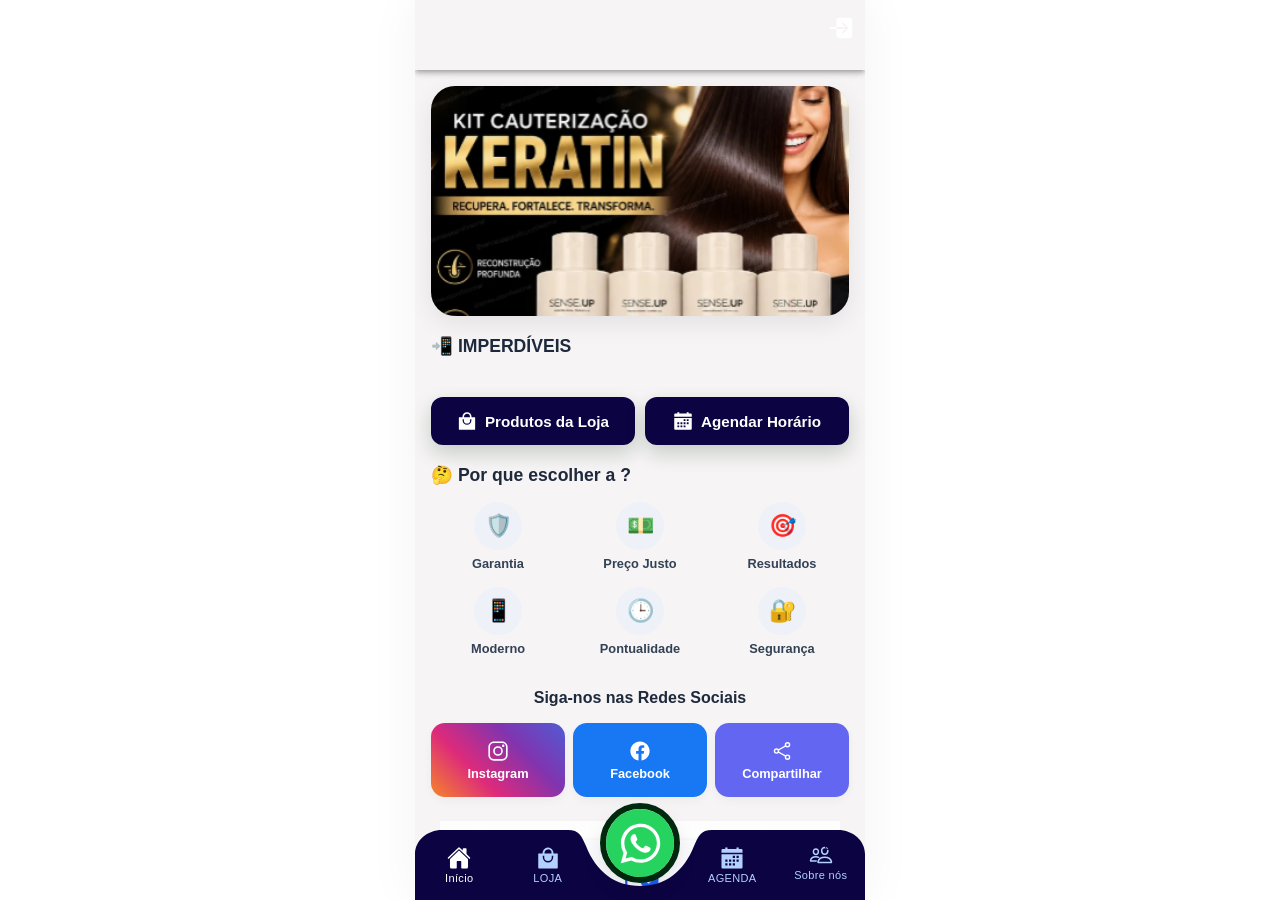
==== commit ba7b6afe: "Deploy Automático - Sense Up" ====
--- a/index.html
+++ b/index.html
@@ -19,10 +19,10 @@
     <meta name="mobile-web-app-capable" content="yes">
     <meta name="apple-mobile-web-app-status-bar-style" content="black">
     <link rel="manifest" href="manifest.webmanifest">
-  <style>:root{--ion-color-primary:#0054e9;--ion-color-primary-rgb:0, 84, 233;--ion-color-primary-contrast:#fff;--ion-color-primary-contrast-rgb:255, 255, 255;--ion-color-primary-shade:#004acd;--ion-color-primary-tint:#1a65eb;--ion-color-secondary:#0163aa;--ion-color-secondary-rgb:1, 99, 170;--ion-color-secondary-contrast:#fff;--ion-color-secondary-contrast-rgb:255, 255, 255;--ion-color-secondary-shade:#015796;--ion-color-secondary-tint:#1a73b3;--ion-color-tertiary:#6030ff;--ion-color-tertiary-rgb:96, 48, 255;--ion-color-tertiary-contrast:#fff;--ion-color-tertiary-contrast-rgb:255, 255, 255;--ion-color-tertiary-shade:#542ae0;--ion-color-tertiary-tint:#7045ff;--ion-color-success:#2dd55b;--ion-color-success-rgb:45, 213, 91;--ion-color-success-contrast:#000;--ion-color-success-contrast-rgb:0, 0, 0;--ion-color-success-shade:#28bb50;--ion-color-success-tint:#42d96b;--ion-color-warning:#ffc409;--ion-color-warning-rgb:255, 196, 9;--ion-color-warning-contrast:#000;--ion-color-warning-contrast-rgb:0, 0, 0;--ion-color-warning-shade:#e0ac08;--ion-color-warning-tint:#ffca22;--ion-color-danger:#c5000f;--ion-color-danger-rgb:197, 0, 15;--ion-color-danger-contrast:#fff;--ion-color-danger-contrast-rgb:255, 255, 255;--ion-color-danger-shade:#ad000d;--ion-color-danger-tint:#cb1a27;--ion-color-light:#f4f5f8;--ion-color-light-rgb:244, 245, 248;--ion-color-light-contrast:#000;--ion-color-light-contrast-rgb:0, 0, 0;--ion-color-light-shade:#d7d8da;--ion-color-light-tint:#f5f6f9;--ion-color-medium:#636469;--ion-color-medium-rgb:99, 100, 105;--ion-color-medium-contrast:#fff;--ion-color-medium-contrast-rgb:255, 255, 255;--ion-color-medium-shade:#57585c;--ion-color-medium-tint:#737478;--ion-color-dark:#222428;--ion-color-dark-rgb:34, 36, 40;--ion-color-dark-contrast:#fff;--ion-color-dark-contrast-rgb:255, 255, 255;--ion-color-dark-shade:#1e2023;--ion-color-dark-tint:#383a3e}html{--ion-dynamic-font:-apple-system-body;--ion-font-family:var(--ion-default-font)}body{background:var(--ion-background-color);color:var(--ion-text-color)}@supports (padding-top: 20px){html{--ion-safe-area-top:var(--ion-statusbar-padding)}}@supports (padding-top: env(safe-area-inset-top)){html{--ion-safe-area-top:var(--safe-area-inset-top, env(safe-area-inset-top));--ion-safe-area-bottom:var(--safe-area-inset-bottom, env(safe-area-inset-bottom));--ion-safe-area-left:var(--safe-area-inset-left, env(safe-area-inset-left));--ion-safe-area-right:var(--safe-area-inset-right, env(safe-area-inset-right))}}*{box-sizing:border-box;-webkit-tap-highlight-color:rgba(0,0,0,0);-webkit-tap-highlight-color:transparent;-webkit-touch-callout:none}html{width:100%;height:100%;-webkit-text-size-adjust:100%;text-size-adjust:100%}body{-moz-osx-font-smoothing:grayscale;-webkit-font-smoothing:antialiased;margin:0;padding:0;position:fixed;width:100%;max-width:100%;height:100%;max-height:100%;transform:translateZ(0);text-rendering:optimizeLegibility;overflow:hidden;touch-action:manipulation;-webkit-user-drag:none;-ms-content-zooming:none;word-wrap:break-word;overscroll-behavior-y:none;-webkit-text-size-adjust:none;text-size-adjust:none}html{font-family:var(--ion-font-family)}@supports (-webkit-touch-callout: none){html{font:var(--ion-dynamic-font, 16px var(--ion-font-family))}}:root{--TemadoApp:#413a01;--CorbarraHome:#201d00}@media(max-width:768px)and (orientation:landscape){html,body{position:fixed!important;top:0!important;left:0!important;width:100dvh!important;height:100vw!important;transform:rotate(-90deg)!important;transform-origin:top left!important;margin-top:100vw!important;overflow:hidden!important}}</style><link rel="stylesheet" href="styles-AA56YSOI.css" media="print" onload="this.media='all'"><noscript><link rel="stylesheet" href="styles-AA56YSOI.css"></noscript></head>
+  <style>:root{--ion-color-primary:#0054e9;--ion-color-primary-rgb:0, 84, 233;--ion-color-primary-contrast:#fff;--ion-color-primary-contrast-rgb:255, 255, 255;--ion-color-primary-shade:#004acd;--ion-color-primary-tint:#1a65eb;--ion-color-secondary:#0163aa;--ion-color-secondary-rgb:1, 99, 170;--ion-color-secondary-contrast:#fff;--ion-color-secondary-contrast-rgb:255, 255, 255;--ion-color-secondary-shade:#015796;--ion-color-secondary-tint:#1a73b3;--ion-color-tertiary:#6030ff;--ion-color-tertiary-rgb:96, 48, 255;--ion-color-tertiary-contrast:#fff;--ion-color-tertiary-contrast-rgb:255, 255, 255;--ion-color-tertiary-shade:#542ae0;--ion-color-tertiary-tint:#7045ff;--ion-color-success:#2dd55b;--ion-color-success-rgb:45, 213, 91;--ion-color-success-contrast:#000;--ion-color-success-contrast-rgb:0, 0, 0;--ion-color-success-shade:#28bb50;--ion-color-success-tint:#42d96b;--ion-color-warning:#ffc409;--ion-color-warning-rgb:255, 196, 9;--ion-color-warning-contrast:#000;--ion-color-warning-contrast-rgb:0, 0, 0;--ion-color-warning-shade:#e0ac08;--ion-color-warning-tint:#ffca22;--ion-color-danger:#c5000f;--ion-color-danger-rgb:197, 0, 15;--ion-color-danger-contrast:#fff;--ion-color-danger-contrast-rgb:255, 255, 255;--ion-color-danger-shade:#ad000d;--ion-color-danger-tint:#cb1a27;--ion-color-light:#f4f5f8;--ion-color-light-rgb:244, 245, 248;--ion-color-light-contrast:#000;--ion-color-light-contrast-rgb:0, 0, 0;--ion-color-light-shade:#d7d8da;--ion-color-light-tint:#f5f6f9;--ion-color-medium:#636469;--ion-color-medium-rgb:99, 100, 105;--ion-color-medium-contrast:#fff;--ion-color-medium-contrast-rgb:255, 255, 255;--ion-color-medium-shade:#57585c;--ion-color-medium-tint:#737478;--ion-color-dark:#222428;--ion-color-dark-rgb:34, 36, 40;--ion-color-dark-contrast:#fff;--ion-color-dark-contrast-rgb:255, 255, 255;--ion-color-dark-shade:#1e2023;--ion-color-dark-tint:#383a3e}html{--ion-dynamic-font:-apple-system-body;--ion-font-family:var(--ion-default-font)}body{background:var(--ion-background-color);color:var(--ion-text-color)}@supports (padding-top: 20px){html{--ion-safe-area-top:var(--ion-statusbar-padding)}}@supports (padding-top: env(safe-area-inset-top)){html{--ion-safe-area-top:var(--safe-area-inset-top, env(safe-area-inset-top));--ion-safe-area-bottom:var(--safe-area-inset-bottom, env(safe-area-inset-bottom));--ion-safe-area-left:var(--safe-area-inset-left, env(safe-area-inset-left));--ion-safe-area-right:var(--safe-area-inset-right, env(safe-area-inset-right))}}*{box-sizing:border-box;-webkit-tap-highlight-color:rgba(0,0,0,0);-webkit-tap-highlight-color:transparent;-webkit-touch-callout:none}html{width:100%;height:100%;-webkit-text-size-adjust:100%;text-size-adjust:100%}body{-moz-osx-font-smoothing:grayscale;-webkit-font-smoothing:antialiased;margin:0;padding:0;position:fixed;width:100%;max-width:100%;height:100%;max-height:100%;transform:translateZ(0);text-rendering:optimizeLegibility;overflow:hidden;touch-action:manipulation;-webkit-user-drag:none;-ms-content-zooming:none;word-wrap:break-word;overscroll-behavior-y:none;-webkit-text-size-adjust:none;text-size-adjust:none}html{font-family:var(--ion-font-family)}@supports (-webkit-touch-callout: none){html{font:var(--ion-dynamic-font, 16px var(--ion-font-family))}}:root{--TemadoApp:#0c0342;--CorbarraHome:#020007}@media(max-width:768px)and (orientation:landscape){html,body{position:fixed!important;top:0!important;left:0!important;width:100dvh!important;height:100vw!important;transform:rotate(-90deg)!important;transform-origin:top left!important;margin-top:100vw!important;overflow:hidden!important}}</style><link rel="stylesheet" href="styles-KVZSQ7FX.css" media="print" onload="this.media='all'"><noscript><link rel="stylesheet" href="styles-KVZSQ7FX.css"></noscript></head>
 
   <body>
     <app-root></app-root>
     <noscript>Please enable JavaScript to continue using this application.</noscript>
-  <link rel="modulepreload" href="chunk-O6MNE24A.js"><link rel="modulepreload" href="chunk-KF36GNHB.js"><link rel="modulepreload" href="chunk-KBP6OBTU.js"><link rel="modulepreload" href="chunk-5LUHV7R4.js"><link rel="modulepreload" href="chunk-C6CPOFGY.js"><link rel="modulepreload" href="chunk-L6URJDBO.js"><link rel="modulepreload" href="chunk-GQUOFKUY.js"><link rel="modulepreload" href="chunk-3A2TMJPV.js"><link rel="modulepreload" href="chunk-S7T5AW7U.js"><link rel="modulepreload" href="chunk-J2X4NKYS.js"><script src="polyfills-TDCRLYKL.js" type="module"></script><script src="main-QTHUMZ6B.js" type="module"></script></body>
+  <link rel="modulepreload" href="chunk-O6MNE24A.js"><link rel="modulepreload" href="chunk-EZH74BCA.js"><link rel="modulepreload" href="chunk-NO4IUKU7.js"><link rel="modulepreload" href="chunk-HA3GVWUB.js"><link rel="modulepreload" href="chunk-6N7ZUNQC.js"><link rel="modulepreload" href="chunk-W5SU3TBI.js"><link rel="modulepreload" href="chunk-T6ENOHMU.js"><link rel="modulepreload" href="chunk-GQUOFKUY.js"><link rel="modulepreload" href="chunk-3A2TMJPV.js"><link rel="modulepreload" href="chunk-S7T5AW7U.js"><script src="polyfills-TDCRLYKL.js" type="module"></script><script src="main-TJRUPKUX.js" type="module"></script></body>
 </html>
--- a/styles-KVZSQ7FX.css
+++ b/styles-KVZSQ7FX.css
@@ -0,0 +1 @@
+@charset "UTF-8";:root{--ion-color-primary: #0054e9;--ion-color-primary-rgb: 0, 84, 233;--ion-color-primary-contrast: #fff;--ion-color-primary-contrast-rgb: 255, 255, 255;--ion-color-primary-shade: #004acd;--ion-color-primary-tint: #1a65eb;--ion-color-secondary: #0163aa;--ion-color-secondary-rgb: 1, 99, 170;--ion-color-secondary-contrast: #fff;--ion-color-secondary-contrast-rgb: 255, 255, 255;--ion-color-secondary-shade: #015796;--ion-color-secondary-tint: #1a73b3;--ion-color-tertiary: #6030ff;--ion-color-tertiary-rgb: 96, 48, 255;--ion-color-tertiary-contrast: #fff;--ion-color-tertiary-contrast-rgb: 255, 255, 255;--ion-color-tertiary-shade: #542ae0;--ion-color-tertiary-tint: #7045ff;--ion-color-success: #2dd55b;--ion-color-success-rgb: 45, 213, 91;--ion-color-success-contrast: #000;--ion-color-success-contrast-rgb: 0, 0, 0;--ion-color-success-shade: #28bb50;--ion-color-success-tint: #42d96b;--ion-color-warning: #ffc409;--ion-color-warning-rgb: 255, 196, 9;--ion-color-warning-contrast: #000;--ion-color-warning-contrast-rgb: 0, 0, 0;--ion-color-warning-shade: #e0ac08;--ion-color-warning-tint: #ffca22;--ion-color-danger: #c5000f;--ion-color-danger-rgb: 197, 0, 15;--ion-color-danger-contrast: #fff;--ion-color-danger-contrast-rgb: 255, 255, 255;--ion-color-danger-shade: #ad000d;--ion-color-danger-tint: #cb1a27;--ion-color-light: #f4f5f8;--ion-color-light-rgb: 244, 245, 248;--ion-color-light-contrast: #000;--ion-color-light-contrast-rgb: 0, 0, 0;--ion-color-light-shade: #d7d8da;--ion-color-light-tint: #f5f6f9;--ion-color-medium: #636469;--ion-color-medium-rgb: 99, 100, 105;--ion-color-medium-contrast: #fff;--ion-color-medium-contrast-rgb: 255, 255, 255;--ion-color-medium-shade: #57585c;--ion-color-medium-tint: #737478;--ion-color-dark: #222428;--ion-color-dark-rgb: 34, 36, 40;--ion-color-dark-contrast: #fff;--ion-color-dark-contrast-rgb: 255, 255, 255;--ion-color-dark-shade: #1e2023;--ion-color-dark-tint: #383a3e}html.ios{--ion-default-font: -apple-system, BlinkMacSystemFont, "Helvetica Neue", "Roboto", sans-serif}html.md{--ion-default-font: "Roboto", "Helvetica Neue", sans-serif}html{--ion-dynamic-font: -apple-system-body;--ion-font-family: var(--ion-default-font)}body{background:var(--ion-background-color);color:var(--ion-text-color)}body.backdrop-no-scroll{overflow:hidden}html.ios ion-modal.modal-card ion-header ion-toolbar:first-of-type,html.ios ion-modal.modal-sheet ion-header ion-toolbar:first-of-type,html.ios ion-modal ion-footer ion-toolbar:first-of-type,html.ios ion-footer.modal-footer-moving ion-toolbar:first-of-type{padding-top:6px}html.ios ion-modal.modal-card ion-header ion-toolbar:last-of-type,html.ios ion-modal.modal-sheet ion-header ion-toolbar:last-of-type{padding-bottom:6px}html.ios ion-modal ion-toolbar,html.ios .modal-footer-moving ion-toolbar{padding-right:calc(var(--ion-safe-area-right) + 8px);padding-left:calc(var(--ion-safe-area-left) + 8px)}@media screen and (min-width:768px){html.ios ion-modal.modal-card:first-of-type{--backdrop-opacity: .18}}ion-modal.modal-default.show-modal~ion-modal.modal-default{--backdrop-opacity: 0;--box-shadow: none}html.ios ion-modal.modal-card .ion-page{border-top-left-radius:var(--border-radius)}.ion-color-primary{--ion-color-base: var(--ion-color-primary, #0054e9) !important;--ion-color-base-rgb: var(--ion-color-primary-rgb, 0, 84, 233) !important;--ion-color-contrast: var(--ion-color-primary-contrast, #fff) !important;--ion-color-contrast-rgb: var(--ion-color-primary-contrast-rgb, 255, 255, 255) !important;--ion-color-shade: var(--ion-color-primary-shade, #004acd) !important;--ion-color-tint: var(--ion-color-primary-tint, #1a65eb) !important}.ion-color-secondary{--ion-color-base: var(--ion-color-secondary, #0163aa) !important;--ion-color-base-rgb: var(--ion-color-secondary-rgb, 1, 99, 170) !important;--ion-color-contrast: var(--ion-color-secondary-contrast, #fff) !important;--ion-color-contrast-rgb: var(--ion-color-secondary-contrast-rgb, 255, 255, 255) !important;--ion-color-shade: var(--ion-color-secondary-shade, #015796) !important;--ion-color-tint: var(--ion-color-secondary-tint, #1a73b3) !important}.ion-color-tertiary{--ion-color-base: var(--ion-color-tertiary, #6030ff) !important;--ion-color-base-rgb: var(--ion-color-tertiary-rgb, 96, 48, 255) !important;--ion-color-contrast: var(--ion-color-tertiary-contrast, #fff) !important;--ion-color-contrast-rgb: var(--ion-color-tertiary-contrast-rgb, 255, 255, 255) !important;--ion-color-shade: var(--ion-color-tertiary-shade, #542ae0) !important;--ion-color-tint: var(--ion-color-tertiary-tint, #7045ff) !important}.ion-color-success{--ion-color-base: var(--ion-color-success, #2dd55b) !important;--ion-color-base-rgb: var(--ion-color-success-rgb, 45, 213, 91) !important;--ion-color-contrast: var(--ion-color-success-contrast, #000) !important;--ion-color-contrast-rgb: var(--ion-color-success-contrast-rgb, 0, 0, 0) !important;--ion-color-shade: var(--ion-color-success-shade, #28bb50) !important;--ion-color-tint: var(--ion-color-success-tint, #42d96b) !important}.ion-color-warning{--ion-color-base: var(--ion-color-warning, #ffc409) !important;--ion-color-base-rgb: var(--ion-color-warning-rgb, 255, 196, 9) !important;--ion-color-contrast: var(--ion-color-warning-contrast, #000) !important;--ion-color-contrast-rgb: var(--ion-color-warning-contrast-rgb, 0, 0, 0) !important;--ion-color-shade: var(--ion-color-warning-shade, #e0ac08) !important;--ion-color-tint: var(--ion-color-warning-tint, #ffca22) !important}.ion-color-danger{--ion-color-base: var(--ion-color-danger, #c5000f) !important;--ion-color-base-rgb: var(--ion-color-danger-rgb, 197, 0, 15) !important;--ion-color-contrast: var(--ion-color-danger-contrast, #fff) !important;--ion-color-contrast-rgb: var(--ion-color-danger-contrast-rgb, 255, 255, 255) !important;--ion-color-shade: var(--ion-color-danger-shade, #ad000d) !important;--ion-color-tint: var(--ion-color-danger-tint, #cb1a27) !important}.ion-color-light{--ion-color-base: var(--ion-color-light, #f4f5f8) !important;--ion-color-base-rgb: var(--ion-color-light-rgb, 244, 245, 248) !important;--ion-color-contrast: var(--ion-color-light-contrast, #000) !important;--ion-color-contrast-rgb: var(--ion-color-light-contrast-rgb, 0, 0, 0) !important;--ion-color-shade: var(--ion-color-light-shade, #d7d8da) !important;--ion-color-tint: var(--ion-color-light-tint, #f5f6f9) !important}.ion-color-medium{--ion-color-base: var(--ion-color-medium, #636469) !important;--ion-color-base-rgb: var(--ion-color-medium-rgb, 99, 100, 105) !important;--ion-color-contrast: var(--ion-color-medium-contrast, #fff) !important;--ion-color-contrast-rgb: var(--ion-color-medium-contrast-rgb, 255, 255, 255) !important;--ion-color-shade: var(--ion-color-medium-shade, #57585c) !important;--ion-color-tint: var(--ion-color-medium-tint, #737478) !important}.ion-color-dark{--ion-color-base: var(--ion-color-dark, #222428) !important;--ion-color-base-rgb: var(--ion-color-dark-rgb, 34, 36, 40) !important;--ion-color-contrast: var(--ion-color-dark-contrast, #fff) !important;--ion-color-contrast-rgb: var(--ion-color-dark-contrast-rgb, 255, 255, 255) !important;--ion-color-shade: var(--ion-color-dark-shade, #1e2023) !important;--ion-color-tint: var(--ion-color-dark-tint, #383a3e) !important}.ion-page{inset:0;display:flex;position:absolute;flex-direction:column;justify-content:space-between;contain:layout size style;z-index:0}.ion-page.ion-page-overlay-passthrough{pointer-events:none}ion-modal>.ion-page{position:relative;contain:layout style;height:100%}.split-pane-visible>.ion-page.split-pane-main{position:relative}ion-route,ion-route-redirect,ion-router,ion-select-option,ion-nav-controller,ion-menu-controller,ion-action-sheet-controller,ion-alert-controller,ion-loading-controller,ion-modal-controller,ion-picker-controller,ion-popover-controller,ion-toast-controller,.ion-page-hidden{display:none!important}.ion-page-invisible{opacity:0}.can-go-back>ion-header ion-back-button{display:block}html.plt-ios.plt-hybrid,html.plt-ios.plt-pwa{--ion-statusbar-padding: 20px}@supports (padding-top: 20px){html{--ion-safe-area-top: var(--ion-statusbar-padding)}}@supports (padding-top: env(safe-area-inset-top)){html{--ion-safe-area-top: var(--safe-area-inset-top, env(safe-area-inset-top));--ion-safe-area-bottom: var(--safe-area-inset-bottom, env(safe-area-inset-bottom));--ion-safe-area-left: var(--safe-area-inset-left, env(safe-area-inset-left));--ion-safe-area-right: var(--safe-area-inset-right, env(safe-area-inset-right))}}ion-card.ion-color .ion-inherit-color,ion-card-header.ion-color .ion-inherit-color{color:inherit}.menu-content{transform:translateZ(0)}.menu-content-open{cursor:pointer;touch-action:manipulation;pointer-events:none;overflow-y:hidden}.menu-content-open ion-content{--overflow: hidden}.menu-content-open .ion-content-scroll-host{overflow:hidden}.ios .menu-content-reveal{box-shadow:-8px 0 42px #00000014}[dir=rtl].ios .menu-content-reveal{box-shadow:8px 0 42px #00000014}.md .menu-content-reveal,.md .menu-content-push{box-shadow:4px 0 16px #0000002e}ion-accordion-group.accordion-group-expand-inset>ion-accordion:first-of-type{border-top-left-radius:8px;border-top-right-radius:8px}ion-accordion-group.accordion-group-expand-inset>ion-accordion:last-of-type{border-bottom-left-radius:8px;border-bottom-right-radius:8px}ion-accordion-group>ion-accordion:last-of-type ion-item[slot=header]{--border-width: 0px}ion-accordion.accordion-animated>[slot=header] .ion-accordion-toggle-icon{transition:.3s transform cubic-bezier(.25,.8,.5,1)}@media(prefers-reduced-motion:reduce){ion-accordion .ion-accordion-toggle-icon{transition:none!important}}ion-accordion.accordion-expanding>[slot=header] .ion-accordion-toggle-icon,ion-accordion.accordion-expanded>[slot=header] .ion-accordion-toggle-icon{transform:rotate(180deg)}ion-accordion-group.accordion-group-expand-inset.md>ion-accordion.accordion-previous ion-item[slot=header]{--border-width: 0px;--inner-border-width: 0px}ion-accordion-group.accordion-group-expand-inset.md>ion-accordion.accordion-expanding:first-of-type,ion-accordion-group.accordion-group-expand-inset.md>ion-accordion.accordion-expanded:first-of-type{margin-top:0}ion-input input::-webkit-date-and-time-value{text-align:start}.ion-datetime-button-overlay{--width: fit-content;--height: fit-content}.ion-datetime-button-overlay ion-datetime.datetime-grid{width:320px;min-height:320px}[ion-last-focus],header[tabindex="-1"]:focus,[role=banner][tabindex="-1"]:focus,main[tabindex="-1"]:focus,[role=main][tabindex="-1"]:focus,h1[tabindex="-1"]:focus,[role=heading][aria-level="1"][tabindex="-1"]:focus{outline:none}.popover-viewport:has(>ion-content){overflow:hidden}@supports not selector(:has(> ion-content)){.popover-viewport{overflow:hidden}}audio,canvas,progress,video{vertical-align:baseline}audio:not([controls]){display:none;height:0}b,strong{font-weight:700}img{max-width:100%}hr{height:1px;border-width:0;box-sizing:content-box}pre{overflow:auto}code,kbd,pre,samp{font-family:monospace,monospace;font-size:1em}label,input,select,textarea{font-family:inherit;line-height:normal}textarea{overflow:auto;height:auto;font:inherit;color:inherit}textarea::placeholder{padding-left:2px}form,input,optgroup,select{margin:0;font:inherit;color:inherit}html input[type=button],input[type=reset],input[type=submit]{cursor:pointer;-webkit-appearance:button}a,a div,a span,a ion-icon,a ion-label,button,button div,button span,button ion-icon,button ion-label,.ion-tappable,[tappable],[tappable] div,[tappable] span,[tappable] ion-icon,[tappable] ion-label,input,textarea{touch-action:manipulation}a ion-label,button ion-label{pointer-events:none}button{padding:0;border:0;border-radius:0;font-family:inherit;font-style:inherit;font-variant:inherit;line-height:1;text-transform:none;cursor:pointer;-webkit-appearance:button}[tappable]{cursor:pointer}a[disabled],button[disabled],html input[disabled]{cursor:default}button::-moz-focus-inner,input::-moz-focus-inner{padding:0;border:0}input[type=number]::-webkit-inner-spin-button,input[type=number]::-webkit-outer-spin-button{height:auto}input[type=search]::-webkit-search-cancel-button,input[type=search]::-webkit-search-decoration{-webkit-appearance:none}table{border-collapse:collapse;border-spacing:0}td,th{padding:0}*{box-sizing:border-box;-webkit-tap-highlight-color:rgba(0,0,0,0);-webkit-tap-highlight-color:transparent;-webkit-touch-callout:none}html{width:100%;height:100%;-webkit-text-size-adjust:100%;text-size-adjust:100%}html.ion-ce body{display:block}html.plt-pwa{height:100vh}body{-moz-osx-font-smoothing:grayscale;-webkit-font-smoothing:antialiased;margin:0;padding:0;position:fixed;width:100%;max-width:100%;height:100%;max-height:100%;transform:translateZ(0);text-rendering:optimizeLegibility;overflow:hidden;touch-action:manipulation;-webkit-user-drag:none;-ms-content-zooming:none;word-wrap:break-word;overscroll-behavior-y:none;-webkit-text-size-adjust:none;text-size-adjust:none}html{font-family:var(--ion-font-family)}@supports (-webkit-touch-callout: none){html{font:var(--ion-dynamic-font, 16px var(--ion-font-family))}}a{background-color:transparent;color:var(--ion-color-primary, #0054e9)}h1,h2,h3,h4,h5,h6{margin-top:16px;margin-bottom:10px;font-weight:500;line-height:1.2}h1{margin-top:20px;font-size:1.625rem}h2{margin-top:18px;font-size:1.5rem}h3{font-size:1.375rem}h4{font-size:1.25rem}h5{font-size:1.125rem}h6{font-size:1rem}small{font-size:75%}sub,sup{position:relative;font-size:75%;line-height:0;vertical-align:baseline}sup{top:-.5em}sub{bottom:-.25em}.ion-hide,.ion-hide-up,.ion-hide-down{display:none!important}@media(min-width:576px){.ion-hide-sm-up{display:none!important}}@media(max-width:575.98px){.ion-hide-sm-down{display:none!important}}@media(min-width:768px){.ion-hide-md-up{display:none!important}}@media(max-width:767.98px){.ion-hide-md-down{display:none!important}}@media(min-width:992px){.ion-hide-lg-up{display:none!important}}@media(max-width:991.98px){.ion-hide-lg-down{display:none!important}}@media(min-width:1200px){.ion-hide-xl-up{display:none!important}}@media(max-width:1199.98px){.ion-hide-xl-down{display:none!important}}.ion-display-none{display:none!important}@media(min-width:576px){.ion-display-sm-none{display:none!important}}@media(min-width:768px){.ion-display-md-none{display:none!important}}@media(min-width:992px){.ion-display-lg-none{display:none!important}}@media(min-width:1200px){.ion-display-xl-none{display:none!important}}.ion-display-inline{display:inline!important}@media(min-width:576px){.ion-display-sm-inline{display:inline!important}}@media(min-width:768px){.ion-display-md-inline{display:inline!important}}@media(min-width:992px){.ion-display-lg-inline{display:inline!important}}@media(min-width:1200px){.ion-display-xl-inline{display:inline!important}}.ion-display-inline-block{display:inline-block!important}@media(min-width:576px){.ion-display-sm-inline-block{display:inline-block!important}}@media(min-width:768px){.ion-display-md-inline-block{display:inline-block!important}}@media(min-width:992px){.ion-display-lg-inline-block{display:inline-block!important}}@media(min-width:1200px){.ion-display-xl-inline-block{display:inline-block!important}}.ion-display-block{display:block!important}@media(min-width:576px){.ion-display-sm-block{display:block!important}}@media(min-width:768px){.ion-display-md-block{display:block!important}}@media(min-width:992px){.ion-display-lg-block{display:block!important}}@media(min-width:1200px){.ion-display-xl-block{display:block!important}}.ion-display-flex{display:flex!important}@media(min-width:576px){.ion-display-sm-flex{display:flex!important}}@media(min-width:768px){.ion-display-md-flex{display:flex!important}}@media(min-width:992px){.ion-display-lg-flex{display:flex!important}}@media(min-width:1200px){.ion-display-xl-flex{display:flex!important}}.ion-display-inline-flex{display:inline-flex!important}@media(min-width:576px){.ion-display-sm-inline-flex{display:inline-flex!important}}@media(min-width:768px){.ion-display-md-inline-flex{display:inline-flex!important}}@media(min-width:992px){.ion-display-lg-inline-flex{display:inline-flex!important}}@media(min-width:1200px){.ion-display-xl-inline-flex{display:inline-flex!important}}.ion-display-grid{display:grid!important}@media(min-width:576px){.ion-display-sm-grid{display:grid!important}}@media(min-width:768px){.ion-display-md-grid{display:grid!important}}@media(min-width:992px){.ion-display-lg-grid{display:grid!important}}@media(min-width:1200px){.ion-display-xl-grid{display:grid!important}}.ion-display-inline-grid{display:inline-grid!important}@media(min-width:576px){.ion-display-sm-inline-grid{display:inline-grid!important}}@media(min-width:768px){.ion-display-md-inline-grid{display:inline-grid!important}}@media(min-width:992px){.ion-display-lg-inline-grid{display:inline-grid!important}}@media(min-width:1200px){.ion-display-xl-inline-grid{display:inline-grid!important}}.ion-display-table{display:table!important}@media(min-width:576px){.ion-display-sm-table{display:table!important}}@media(min-width:768px){.ion-display-md-table{display:table!important}}@media(min-width:992px){.ion-display-lg-table{display:table!important}}@media(min-width:1200px){.ion-display-xl-table{display:table!important}}.ion-display-table-cell{display:table-cell!important}@media(min-width:576px){.ion-display-sm-table-cell{display:table-cell!important}}@media(min-width:768px){.ion-display-md-table-cell{display:table-cell!important}}@media(min-width:992px){.ion-display-lg-table-cell{display:table-cell!important}}@media(min-width:1200px){.ion-display-xl-table-cell{display:table-cell!important}}.ion-display-table-row{display:table-row!important}@media(min-width:576px){.ion-display-sm-table-row{display:table-row!important}}@media(min-width:768px){.ion-display-md-table-row{display:table-row!important}}@media(min-width:992px){.ion-display-lg-table-row{display:table-row!important}}@media(min-width:1200px){.ion-display-xl-table-row{display:table-row!important}}.ion-no-padding{--padding-start: 0;--padding-end: 0;--padding-top: 0;--padding-bottom: 0;padding:0}.ion-padding{--padding-start: var(--ion-padding, 16px);--padding-end: var(--ion-padding, 16px);--padding-top: var(--ion-padding, 16px);--padding-bottom: var(--ion-padding, 16px);-webkit-padding-start:var(--ion-padding, 16px);padding-inline-start:var(--ion-padding, 16px);-webkit-padding-end:var(--ion-padding, 16px);padding-inline-end:var(--ion-padding, 16px);padding-top:var(--ion-padding, 16px);padding-bottom:var(--ion-padding, 16px)}.ion-padding-top{--padding-top: var(--ion-padding, 16px);padding-top:var(--ion-padding, 16px)}.ion-padding-start{--padding-start: var(--ion-padding, 16px);-webkit-padding-start:var(--ion-padding, 16px);padding-inline-start:var(--ion-padding, 16px)}.ion-padding-end{--padding-end: var(--ion-padding, 16px);-webkit-padding-end:var(--ion-padding, 16px);padding-inline-end:var(--ion-padding, 16px)}.ion-padding-bottom{--padding-bottom: var(--ion-padding, 16px);padding-bottom:var(--ion-padding, 16px)}.ion-padding-vertical{--padding-top: var(--ion-padding, 16px);--padding-bottom: var(--ion-padding, 16px);padding-top:var(--ion-padding, 16px);padding-bottom:var(--ion-padding, 16px)}.ion-padding-horizontal{--padding-start: var(--ion-padding, 16px);--padding-end: var(--ion-padding, 16px);-webkit-padding-start:var(--ion-padding, 16px);padding-inline-start:var(--ion-padding, 16px);-webkit-padding-end:var(--ion-padding, 16px);padding-inline-end:var(--ion-padding, 16px)}.ion-no-margin{--margin-start: 0;--margin-end: 0;--margin-top: 0;--margin-bottom: 0;margin:0}.ion-margin{--margin-start: var(--ion-margin, 16px);--margin-end: var(--ion-margin, 16px);--margin-top: var(--ion-margin, 16px);--margin-bottom: var(--ion-margin, 16px);-webkit-margin-start:var(--ion-margin, 16px);margin-inline-start:var(--ion-margin, 16px);-webkit-margin-end:var(--ion-margin, 16px);margin-inline-end:var(--ion-margin, 16px);margin-top:var(--ion-margin, 16px);margin-bottom:var(--ion-margin, 16px)}.ion-margin-top{--margin-top: var(--ion-margin, 16px);margin-top:var(--ion-margin, 16px)}.ion-margin-start{--margin-start: var(--ion-margin, 16px);-webkit-margin-start:var(--ion-margin, 16px);margin-inline-start:var(--ion-margin, 16px)}.ion-margin-end{--margin-end: var(--ion-margin, 16px);-webkit-margin-end:var(--ion-margin, 16px);margin-inline-end:var(--ion-margin, 16px)}.ion-margin-bottom{--margin-bottom: var(--ion-margin, 16px);margin-bottom:var(--ion-margin, 16px)}.ion-margin-vertical{--margin-top: var(--ion-margin, 16px);--margin-bottom: var(--ion-margin, 16px);margin-top:var(--ion-margin, 16px);margin-bottom:var(--ion-margin, 16px)}.ion-margin-horizontal{--margin-start: var(--ion-margin, 16px);--margin-end: var(--ion-margin, 16px);-webkit-margin-start:var(--ion-margin, 16px);margin-inline-start:var(--ion-margin, 16px);-webkit-margin-end:var(--ion-margin, 16px);margin-inline-end:var(--ion-margin, 16px)}.ion-float-left{float:left!important}.ion-float-right{float:right!important}.ion-float-start{float:left!important}:host-context([dir=rtl]) .ion-float-start{float:right!important}[dir=rtl] .ion-float-start{float:right!important}@supports selector(:dir(rtl)){.ion-float-start:dir(rtl){float:right!important}}.ion-float-end{float:right!important}:host-context([dir=rtl]) .ion-float-end{float:left!important}[dir=rtl] .ion-float-end{float:left!important}@supports selector(:dir(rtl)){.ion-float-end:dir(rtl){float:left!important}}@media(min-width:576px){.ion-float-sm-left{float:left!important}.ion-float-sm-right{float:right!important}.ion-float-sm-start{float:left!important}:host-context([dir=rtl]) .ion-float-sm-start{float:right!important}[dir=rtl] .ion-float-sm-start{float:right!important}@supports selector(:dir(rtl)){.ion-float-sm-start:dir(rtl){float:right!important}}.ion-float-sm-end{float:right!important}:host-context([dir=rtl]) .ion-float-sm-end{float:left!important}[dir=rtl] .ion-float-sm-end{float:left!important}@supports selector(:dir(rtl)){.ion-float-sm-end:dir(rtl){float:left!important}}}@media(min-width:768px){.ion-float-md-left{float:left!important}.ion-float-md-right{float:right!important}.ion-float-md-start{float:left!important}:host-context([dir=rtl]) .ion-float-md-start{float:right!important}[dir=rtl] .ion-float-md-start{float:right!important}@supports selector(:dir(rtl)){.ion-float-md-start:dir(rtl){float:right!important}}.ion-float-md-end{float:right!important}:host-context([dir=rtl]) .ion-float-md-end{float:left!important}[dir=rtl] .ion-float-md-end{float:left!important}@supports selector(:dir(rtl)){.ion-float-md-end:dir(rtl){float:left!important}}}@media(min-width:992px){.ion-float-lg-left{float:left!important}.ion-float-lg-right{float:right!important}.ion-float-lg-start{float:left!important}:host-context([dir=rtl]) .ion-float-lg-start{float:right!important}[dir=rtl] .ion-float-lg-start{float:right!important}@supports selector(:dir(rtl)){.ion-float-lg-start:dir(rtl){float:right!important}}.ion-float-lg-end{float:right!important}:host-context([dir=rtl]) .ion-float-lg-end{float:left!important}[dir=rtl] .ion-float-lg-end{float:left!important}@supports selector(:dir(rtl)){.ion-float-lg-end:dir(rtl){float:left!important}}}@media(min-width:1200px){.ion-float-xl-left{float:left!important}.ion-float-xl-right{float:right!important}.ion-float-xl-start{float:left!important}:host-context([dir=rtl]) .ion-float-xl-start{float:right!important}[dir=rtl] .ion-float-xl-start{float:right!important}@supports selector(:dir(rtl)){.ion-float-xl-start:dir(rtl){float:right!important}}.ion-float-xl-end{float:right!important}:host-context([dir=rtl]) .ion-float-xl-end{float:left!important}[dir=rtl] .ion-float-xl-end{float:left!important}@supports selector(:dir(rtl)){.ion-float-xl-end:dir(rtl){float:left!important}}}.ion-text-center{text-align:center!important}.ion-text-justify{text-align:justify!important}.ion-text-start{text-align:start!important}.ion-text-end{text-align:end!important}.ion-text-left{text-align:left!important}.ion-text-right{text-align:right!important}.ion-text-nowrap{white-space:nowrap!important}.ion-text-wrap{white-space:normal!important}@media(min-width:576px){.ion-text-sm-center{text-align:center!important}.ion-text-sm-justify{text-align:justify!important}.ion-text-sm-start{text-align:start!important}.ion-text-sm-end{text-align:end!important}.ion-text-sm-left{text-align:left!important}.ion-text-sm-right{text-align:right!important}.ion-text-sm-nowrap{white-space:nowrap!important}.ion-text-sm-wrap{white-space:normal!important}}@media(min-width:768px){.ion-text-md-center{text-align:center!important}.ion-text-md-justify{text-align:justify!important}.ion-text-md-start{text-align:start!important}.ion-text-md-end{text-align:end!important}.ion-text-md-left{text-align:left!important}.ion-text-md-right{text-align:right!important}.ion-text-md-nowrap{white-space:nowrap!important}.ion-text-md-wrap{white-space:normal!important}}@media(min-width:992px){.ion-text-lg-center{text-align:center!important}.ion-text-lg-justify{text-align:justify!important}.ion-text-lg-start{text-align:start!important}.ion-text-lg-end{text-align:end!important}.ion-text-lg-left{text-align:left!important}.ion-text-lg-right{text-align:right!important}.ion-text-lg-nowrap{white-space:nowrap!important}.ion-text-lg-wrap{white-space:normal!important}}@media(min-width:1200px){.ion-text-xl-center{text-align:center!important}.ion-text-xl-justify{text-align:justify!important}.ion-text-xl-start{text-align:start!important}.ion-text-xl-end{text-align:end!important}.ion-text-xl-left{text-align:left!important}.ion-text-xl-right{text-align:right!important}.ion-text-xl-nowrap{white-space:nowrap!important}.ion-text-xl-wrap{white-space:normal!important}}.ion-text-uppercase{text-transform:uppercase!important}.ion-text-lowercase{text-transform:lowercase!important}.ion-text-capitalize{text-transform:capitalize!important}@media(min-width:576px){.ion-text-sm-uppercase{text-transform:uppercase!important}.ion-text-sm-lowercase{text-transform:lowercase!important}.ion-text-sm-capitalize{text-transform:capitalize!important}}@media(min-width:768px){.ion-text-md-uppercase{text-transform:uppercase!important}.ion-text-md-lowercase{text-transform:lowercase!important}.ion-text-md-capitalize{text-transform:capitalize!important}}@media(min-width:992px){.ion-text-lg-uppercase{text-transform:uppercase!important}.ion-text-lg-lowercase{text-transform:lowercase!important}.ion-text-lg-capitalize{text-transform:capitalize!important}}@media(min-width:1200px){.ion-text-xl-uppercase{text-transform:uppercase!important}.ion-text-xl-lowercase{text-transform:lowercase!important}.ion-text-xl-capitalize{text-transform:capitalize!important}}.ion-align-content-start{align-content:flex-start!important}.ion-align-content-end{align-content:flex-end!important}.ion-align-content-center{align-content:center!important}.ion-align-content-between{align-content:space-between!important}.ion-align-content-around{align-content:space-around!important}.ion-align-content-stretch{align-content:stretch!important}@media(min-width:576px){.ion-align-content-sm-start{align-content:flex-start!important}.ion-align-content-sm-end{align-content:flex-end!important}.ion-align-content-sm-center{align-content:center!important}.ion-align-content-sm-between{align-content:space-between!important}.ion-align-content-sm-around{align-content:space-around!important}.ion-align-content-sm-stretch{align-content:stretch!important}}@media(min-width:768px){.ion-align-content-md-start{align-content:flex-start!important}.ion-align-content-md-end{align-content:flex-end!important}.ion-align-content-md-center{align-content:center!important}.ion-align-content-md-between{align-content:space-between!important}.ion-align-content-md-around{align-content:space-around!important}.ion-align-content-md-stretch{align-content:stretch!important}}@media(min-width:992px){.ion-align-content-lg-start{align-content:flex-start!important}.ion-align-content-lg-end{align-content:flex-end!important}.ion-align-content-lg-center{align-content:center!important}.ion-align-content-lg-between{align-content:space-between!important}.ion-align-content-lg-around{align-content:space-around!important}.ion-align-content-lg-stretch{align-content:stretch!important}}@media(min-width:1200px){.ion-align-content-xl-start{align-content:flex-start!important}.ion-align-content-xl-end{align-content:flex-end!important}.ion-align-content-xl-center{align-content:center!important}.ion-align-content-xl-between{align-content:space-between!important}.ion-align-content-xl-around{align-content:space-around!important}.ion-align-content-xl-stretch{align-content:stretch!important}}.ion-align-items-start{align-items:start!important}.ion-align-items-end{align-items:end!important}.ion-align-items-center{align-items:center!important}.ion-align-items-stretch{align-items:stretch!important}.ion-align-items-baseline{align-items:baseline!important}@media(min-width:576px){.ion-align-items-sm-start{align-items:start!important}.ion-align-items-sm-end{align-items:end!important}.ion-align-items-sm-center{align-items:center!important}.ion-align-items-sm-stretch{align-items:stretch!important}.ion-align-items-sm-baseline{align-items:baseline!important}}@media(min-width:768px){.ion-align-items-md-start{align-items:start!important}.ion-align-items-md-end{align-items:end!important}.ion-align-items-md-center{align-items:center!important}.ion-align-items-md-stretch{align-items:stretch!important}.ion-align-items-md-baseline{align-items:baseline!important}}@media(min-width:992px){.ion-align-items-lg-start{align-items:start!important}.ion-align-items-lg-end{align-items:end!important}.ion-align-items-lg-center{align-items:center!important}.ion-align-items-lg-stretch{align-items:stretch!important}.ion-align-items-lg-baseline{align-items:baseline!important}}@media(min-width:1200px){.ion-align-items-xl-start{align-items:start!important}.ion-align-items-xl-end{align-items:end!important}.ion-align-items-xl-center{align-items:center!important}.ion-align-items-xl-stretch{align-items:stretch!important}.ion-align-items-xl-baseline{align-items:baseline!important}}.ion-align-self-start{align-self:start!important}.ion-align-self-end{align-self:end!important}.ion-align-self-center{align-self:center!important}.ion-align-self-stretch{align-self:stretch!important}.ion-align-self-baseline{align-self:baseline!important}.ion-align-self-auto{align-self:auto!important}@media(min-width:576px){.ion-align-self-sm-start{align-self:start!important}.ion-align-self-sm-end{align-self:end!important}.ion-align-self-sm-center{align-self:center!important}.ion-align-self-sm-stretch{align-self:stretch!important}.ion-align-self-sm-baseline{align-self:baseline!important}.ion-align-self-sm-auto{align-self:auto!important}}@media(min-width:768px){.ion-align-self-md-start{align-self:start!important}.ion-align-self-md-end{align-self:end!important}.ion-align-self-md-center{align-self:center!important}.ion-align-self-md-stretch{align-self:stretch!important}.ion-align-self-md-baseline{align-self:baseline!important}.ion-align-self-md-auto{align-self:auto!important}}@media(min-width:992px){.ion-align-self-lg-start{align-self:start!important}.ion-align-self-lg-end{align-self:end!important}.ion-align-self-lg-center{align-self:center!important}.ion-align-self-lg-stretch{align-self:stretch!important}.ion-align-self-lg-baseline{align-self:baseline!important}.ion-align-self-lg-auto{align-self:auto!important}}@media(min-width:1200px){.ion-align-self-xl-start{align-self:start!important}.ion-align-self-xl-end{align-self:end!important}.ion-align-self-xl-center{align-self:center!important}.ion-align-self-xl-stretch{align-self:stretch!important}.ion-align-self-xl-baseline{align-self:baseline!important}.ion-align-self-xl-auto{align-self:auto!important}}.ion-justify-content-start{justify-content:flex-start!important}.ion-justify-content-end{justify-content:flex-end!important}.ion-justify-content-center{justify-content:center!important}.ion-justify-content-between{justify-content:space-between!important}.ion-justify-content-around{justify-content:space-around!important}.ion-justify-content-evenly{justify-content:space-evenly!important}@media(min-width:576px){.ion-justify-content-sm-start{justify-content:flex-start!important}.ion-justify-content-sm-end{justify-content:flex-end!important}.ion-justify-content-sm-center{justify-content:center!important}.ion-justify-content-sm-between{justify-content:space-between!important}.ion-justify-content-sm-around{justify-content:space-around!important}.ion-justify-content-sm-evenly{justify-content:space-evenly!important}}@media(min-width:768px){.ion-justify-content-md-start{justify-content:flex-start!important}.ion-justify-content-md-end{justify-content:flex-end!important}.ion-justify-content-md-center{justify-content:center!important}.ion-justify-content-md-between{justify-content:space-between!important}.ion-justify-content-md-around{justify-content:space-around!important}.ion-justify-content-md-evenly{justify-content:space-evenly!important}}@media(min-width:992px){.ion-justify-content-lg-start{justify-content:flex-start!important}.ion-justify-content-lg-end{justify-content:flex-end!important}.ion-justify-content-lg-center{justify-content:center!important}.ion-justify-content-lg-between{justify-content:space-between!important}.ion-justify-content-lg-around{justify-content:space-around!important}.ion-justify-content-lg-evenly{justify-content:space-evenly!important}}@media(min-width:1200px){.ion-justify-content-xl-start{justify-content:flex-start!important}.ion-justify-content-xl-end{justify-content:flex-end!important}.ion-justify-content-xl-center{justify-content:center!important}.ion-justify-content-xl-between{justify-content:space-between!important}.ion-justify-content-xl-around{justify-content:space-around!important}.ion-justify-content-xl-evenly{justify-content:space-evenly!important}}.ion-flex-row{flex-direction:row!important}.ion-flex-row-reverse{flex-direction:row-reverse!important}.ion-flex-column{flex-direction:column!important}.ion-flex-column-reverse{flex-direction:column-reverse!important}@media(min-width:576px){.ion-flex-sm-row{flex-direction:row!important}.ion-flex-sm-row-reverse{flex-direction:row-reverse!important}.ion-flex-sm-column{flex-direction:column!important}.ion-flex-sm-column-reverse{flex-direction:column-reverse!important}}@media(min-width:768px){.ion-flex-md-row{flex-direction:row!important}.ion-flex-md-row-reverse{flex-direction:row-reverse!important}.ion-flex-md-column{flex-direction:column!important}.ion-flex-md-column-reverse{flex-direction:column-reverse!important}}@media(min-width:992px){.ion-flex-lg-row{flex-direction:row!important}.ion-flex-lg-row-reverse{flex-direction:row-reverse!important}.ion-flex-lg-column{flex-direction:column!important}.ion-flex-lg-column-reverse{flex-direction:column-reverse!important}}@media(min-width:1200px){.ion-flex-xl-row{flex-direction:row!important}.ion-flex-xl-row-reverse{flex-direction:row-reverse!important}.ion-flex-xl-column{flex-direction:column!important}.ion-flex-xl-column-reverse{flex-direction:column-reverse!important}}.ion-wrap{flex-wrap:wrap!important}.ion-nowrap{flex-wrap:nowrap!important}.ion-wrap-reverse{flex-wrap:wrap-reverse!important}.ion-flex-wrap{flex-wrap:wrap!important}.ion-flex-nowrap{flex-wrap:nowrap!important}.ion-flex-wrap-reverse{flex-wrap:wrap-reverse!important}@media(min-width:576px){.ion-flex-sm-wrap{flex-wrap:wrap!important}.ion-flex-sm-nowrap{flex-wrap:nowrap!important}.ion-flex-sm-wrap-reverse{flex-wrap:wrap-reverse!important}}@media(min-width:768px){.ion-flex-md-wrap{flex-wrap:wrap!important}.ion-flex-md-nowrap{flex-wrap:nowrap!important}.ion-flex-md-wrap-reverse{flex-wrap:wrap-reverse!important}}@media(min-width:992px){.ion-flex-lg-wrap{flex-wrap:wrap!important}.ion-flex-lg-nowrap{flex-wrap:nowrap!important}.ion-flex-lg-wrap-reverse{flex-wrap:wrap-reverse!important}}@media(min-width:1200px){.ion-flex-xl-wrap{flex-wrap:wrap!important}.ion-flex-xl-nowrap{flex-wrap:nowrap!important}.ion-flex-xl-wrap-reverse{flex-wrap:wrap-reverse!important}}.ion-flex-1{flex:1!important}.ion-flex-auto{flex:auto!important}.ion-flex-initial{flex:initial!important}.ion-flex-none{flex:none!important}@media(min-width:576px){.ion-flex-sm-1{flex:1!important}.ion-flex-sm-auto{flex:auto!important}.ion-flex-sm-initial{flex:initial!important}.ion-flex-sm-none{flex:none!important}}@media(min-width:768px){.ion-flex-md-1{flex:1!important}.ion-flex-md-auto{flex:auto!important}.ion-flex-md-initial{flex:initial!important}.ion-flex-md-none{flex:none!important}}@media(min-width:992px){.ion-flex-lg-1{flex:1!important}.ion-flex-lg-auto{flex:auto!important}.ion-flex-lg-initial{flex:initial!important}.ion-flex-lg-none{flex:none!important}}@media(min-width:1200px){.ion-flex-xl-1{flex:1!important}.ion-flex-xl-auto{flex:auto!important}.ion-flex-xl-initial{flex:initial!important}.ion-flex-xl-none{flex:none!important}}.ion-flex-grow-0{flex-grow:0!important}.ion-flex-grow-1{flex-grow:1!important}.ion-flex-shrink-0{flex-shrink:0!important}.ion-flex-shrink-1{flex-shrink:1!important}@media(min-width:576px){.ion-flex-sm-grow-0{flex-grow:0!important}.ion-flex-sm-grow-1{flex-grow:1!important}.ion-flex-sm-shrink-0{flex-shrink:0!important}.ion-flex-sm-shrink-1{flex-shrink:1!important}}@media(min-width:768px){.ion-flex-md-grow-0{flex-grow:0!important}.ion-flex-md-grow-1{flex-grow:1!important}.ion-flex-md-shrink-0{flex-shrink:0!important}.ion-flex-md-shrink-1{flex-shrink:1!important}}@media(min-width:992px){.ion-flex-lg-grow-0{flex-grow:0!important}.ion-flex-lg-grow-1{flex-grow:1!important}.ion-flex-lg-shrink-0{flex-shrink:0!important}.ion-flex-lg-shrink-1{flex-shrink:1!important}}@media(min-width:1200px){.ion-flex-xl-grow-0{flex-grow:0!important}.ion-flex-xl-grow-1{flex-grow:1!important}.ion-flex-xl-shrink-0{flex-shrink:0!important}.ion-flex-xl-shrink-1{flex-shrink:1!important}}.ion-order-first{order:-1!important}.ion-order-0{order:0!important}.ion-order-1{order:1!important}.ion-order-2{order:2!important}.ion-order-3{order:3!important}.ion-order-4{order:4!important}.ion-order-5{order:5!important}.ion-order-6{order:6!important}.ion-order-7{order:7!important}.ion-order-8{order:8!important}.ion-order-9{order:9!important}.ion-order-10{order:10!important}.ion-order-11{order:11!important}.ion-order-12{order:12!important}.ion-order-last{order:13!important}@media(min-width:576px){.ion-order-sm-first{order:-1!important}.ion-order-sm-0{order:0!important}.ion-order-sm-1{order:1!important}.ion-order-sm-2{order:2!important}.ion-order-sm-3{order:3!important}.ion-order-sm-4{order:4!important}.ion-order-sm-5{order:5!important}.ion-order-sm-6{order:6!important}.ion-order-sm-7{order:7!important}.ion-order-sm-8{order:8!important}.ion-order-sm-9{order:9!important}.ion-order-sm-10{order:10!important}.ion-order-sm-11{order:11!important}.ion-order-sm-12{order:12!important}.ion-order-sm-last{order:13!important}}@media(min-width:768px){.ion-order-md-first{order:-1!important}.ion-order-md-0{order:0!important}.ion-order-md-1{order:1!important}.ion-order-md-2{order:2!important}.ion-order-md-3{order:3!important}.ion-order-md-4{order:4!important}.ion-order-md-5{order:5!important}.ion-order-md-6{order:6!important}.ion-order-md-7{order:7!important}.ion-order-md-8{order:8!important}.ion-order-md-9{order:9!important}.ion-order-md-10{order:10!important}.ion-order-md-11{order:11!important}.ion-order-md-12{order:12!important}.ion-order-md-last{order:13!important}}@media(min-width:992px){.ion-order-lg-first{order:-1!important}.ion-order-lg-0{order:0!important}.ion-order-lg-1{order:1!important}.ion-order-lg-2{order:2!important}.ion-order-lg-3{order:3!important}.ion-order-lg-4{order:4!important}.ion-order-lg-5{order:5!important}.ion-order-lg-6{order:6!important}.ion-order-lg-7{order:7!important}.ion-order-lg-8{order:8!important}.ion-order-lg-9{order:9!important}.ion-order-lg-10{order:10!important}.ion-order-lg-11{order:11!important}.ion-order-lg-12{order:12!important}.ion-order-lg-last{order:13!important}}@media(min-width:1200px){.ion-order-xl-first{order:-1!important}.ion-order-xl-0{order:0!important}.ion-order-xl-1{order:1!important}.ion-order-xl-2{order:2!important}.ion-order-xl-3{order:3!important}.ion-order-xl-4{order:4!important}.ion-order-xl-5{order:5!important}.ion-order-xl-6{order:6!important}.ion-order-xl-7{order:7!important}.ion-order-xl-8{order:8!important}.ion-order-xl-9{order:9!important}.ion-order-xl-10{order:10!important}.ion-order-xl-11{order:11!important}.ion-order-xl-12{order:12!important}.ion-order-xl-last{order:13!important}}:root{--TemadoApp: #0c0342;--CorbarraHome: #020007}.swal2-container{display:flex!important;align-items:center!important;justify-content:center!important;height:100vh!important;width:100vw!important;z-index:99999!important}.swal2-popup{display:block!important;margin:auto!important}.minha-janela-bg{background-color:#101012!important;border:2px solid red;border-radius:15px}.janela-SystMobile{background-color:#fff!important;border:2px solid blue;border-radius:15px}.meu-titulo-cor{color:#fff!important;font-family:Arial,sans-serif;font-size:22px}.mtitulo-SystMobile{color:#000!important;font-family:Arial,sans-serif;font-size:22px}.meu-texto-cor{color:#ccc!important;font-size:16px;text-align:justify}.texto-SystMobile{color:#000!important;font-size:16px;text-align:justify}.meu-botao-fechar,.botao-cadastrar{background-color:#fff!important;color:#000!important;padding:10px 30px;border-radius:5px;border:2px solid red!important;font-weight:700;cursor:pointer;outline:none!important;box-shadow:none!important;transition:none!important}.botao-fechar-SystMobile{background-color:#bbaf05!important;color:#fff!important;padding:10px;border-radius:5px;border:none!important;font-weight:700;cursor:pointer;outline:none!important;box-shadow:none!important;transition:none!important;margin:0 4px}.botao-cancel-SystMobile{background-color:#07133b!important;color:#fff!important;padding:10px;border-radius:5px;border:none!important;font-weight:700;cursor:pointer;outline:none!important;box-shadow:none!important;transition:none!important;margin:0 4px}.botao-WhatsApp{background-color:#27d35f!important;color:#fff!important;padding:10px;border-radius:5px;border:none!important;font-weight:700;cursor:pointer;outline:none!important;box-shadow:none!important;transition:none!important;margin:0 4px}.botao-orcamento{background-color:#00f!important;color:#fff!important;padding:10px 20px;border-radius:5px;border:none!important;font-weight:700;cursor:pointer;outline:none!important;margin-left:8px;box-shadow:none!important;transition:none!important}.btn-icon{vertical-align:middle;margin-right:5px;color:#fff;font-size:1.2em}.botao-saiba-mais,.botao-fechar{background-color:#000!important;color:#fff!important;padding:10px 30px;border-radius:5px;border:2px solid white!important;font-weight:700;cursor:pointer;outline:none!important;box-shadow:none!important;transition:none!important}.meu-botao-confirmar:focus,.meu-botao-confirmar:active{outline:none!important}.minha-imagem-centralizada{display:block!important;margin-left:auto!important;margin-right:auto!important;margin-top:20px;margin-bottom:10px;object-fit:contain}@media(max-width:768px)and (orientation:landscape){html,body,ion-app{position:fixed!important;top:0!important;left:0!important;width:100dvh!important;height:100vw!important;transform:rotate(-90deg)!important;transform-origin:top left!important;margin-top:100vw!important;overflow:hidden!important}}.alert-senha-toggle .alert-input[type=password],.alert-senha-toggle .alert-input-wrapper input[inputmode=text]{padding-right:40px!important;background-image:url("data:image/svg+xml,%3Csvg xmlns='http://w3.org' viewBox='0 0 512 512'%3E%3Cpath fill='none' stroke='%23666' stroke-linecap='round' stroke-linejoin='round' stroke-width='32' d='M256 128c-81.82 0-144.5 43.14-192 128 47.5 84.86 110.18 128 192 128s144.5-43.14 192-128c-47.5-84.86-110.18-128-192-128z'/%3E%3Ccircle cx='256' cy='256' r='64' fill='none' stroke='%23666' stroke-miterlimit='10' stroke-width='32'/%3E%3C/svg%3E")!important;background-repeat:no-repeat!important;background-position:calc(100% - 10px) center!important;background-size:22px!important}.alert-senha-toggle input::-ms-reveal,.alert-senha-toggle input::-webkit-contacts-auto-fill-button{cursor:pointer}.alert-senha-custom .btn-toggle-senha-alert{position:absolute;right:5px;bottom:4px;background:transparent;border:none;font-size:1.2rem;cursor:pointer;z-index:10;padding:5px;outline:none}.alert-senha-custom #input-senha-alert{padding-right:35px!important}.alert-senha-custom .alert-input-wrapper{position:relative!important}.alert-senha-custom .btn-toggle-senha-alert{position:absolute;right:12px;top:50%;transform:translateY(-50%);background:transparent;border:none;font-size:1.3rem;cursor:pointer;z-index:10;display:inline-flex;align-items:center;justify-content:center;padding:0;margin:0;outline:none}.alert-senha-custom .emoji-cortado{position:relative;display:inline-flex;align-items:center;justify-content:center}.alert-senha-custom .emoji-cortado:after{content:"";position:absolute;top:48%;left:50%;width:95%;height:3px;background-color:#000;border-radius:2px;transform:translate(-50%,-50%) rotate(50deg);transform-origin:center;box-shadow:0 0 2px #0006}
--- a/styles-KVZSQ7FX.css
+++ b/styles-KVZSQ7FX.css
@@ -0,0 +1 @@
+@charset "UTF-8";:root{--ion-color-primary: #0054e9;--ion-color-primary-rgb: 0, 84, 233;--ion-color-primary-contrast: #fff;--ion-color-primary-contrast-rgb: 255, 255, 255;--ion-color-primary-shade: #004acd;--ion-color-primary-tint: #1a65eb;--ion-color-secondary: #0163aa;--ion-color-secondary-rgb: 1, 99, 170;--ion-color-secondary-contrast: #fff;--ion-color-secondary-contrast-rgb: 255, 255, 255;--ion-color-secondary-shade: #015796;--ion-color-secondary-tint: #1a73b3;--ion-color-tertiary: #6030ff;--ion-color-tertiary-rgb: 96, 48, 255;--ion-color-tertiary-contrast: #fff;--ion-color-tertiary-contrast-rgb: 255, 255, 255;--ion-color-tertiary-shade: #542ae0;--ion-color-tertiary-tint: #7045ff;--ion-color-success: #2dd55b;--ion-color-success-rgb: 45, 213, 91;--ion-color-success-contrast: #000;--ion-color-success-contrast-rgb: 0, 0, 0;--ion-color-success-shade: #28bb50;--ion-color-success-tint: #42d96b;--ion-color-warning: #ffc409;--ion-color-warning-rgb: 255, 196, 9;--ion-color-warning-contrast: #000;--ion-color-warning-contrast-rgb: 0, 0, 0;--ion-color-warning-shade: #e0ac08;--ion-color-warning-tint: #ffca22;--ion-color-danger: #c5000f;--ion-color-danger-rgb: 197, 0, 15;--ion-color-danger-contrast: #fff;--ion-color-danger-contrast-rgb: 255, 255, 255;--ion-color-danger-shade: #ad000d;--ion-color-danger-tint: #cb1a27;--ion-color-light: #f4f5f8;--ion-color-light-rgb: 244, 245, 248;--ion-color-light-contrast: #000;--ion-color-light-contrast-rgb: 0, 0, 0;--ion-color-light-shade: #d7d8da;--ion-color-light-tint: #f5f6f9;--ion-color-medium: #636469;--ion-color-medium-rgb: 99, 100, 105;--ion-color-medium-contrast: #fff;--ion-color-medium-contrast-rgb: 255, 255, 255;--ion-color-medium-shade: #57585c;--ion-color-medium-tint: #737478;--ion-color-dark: #222428;--ion-color-dark-rgb: 34, 36, 40;--ion-color-dark-contrast: #fff;--ion-color-dark-contrast-rgb: 255, 255, 255;--ion-color-dark-shade: #1e2023;--ion-color-dark-tint: #383a3e}html.ios{--ion-default-font: -apple-system, BlinkMacSystemFont, "Helvetica Neue", "Roboto", sans-serif}html.md{--ion-default-font: "Roboto", "Helvetica Neue", sans-serif}html{--ion-dynamic-font: -apple-system-body;--ion-font-family: var(--ion-default-font)}body{background:var(--ion-background-color);color:var(--ion-text-color)}body.backdrop-no-scroll{overflow:hidden}html.ios ion-modal.modal-card ion-header ion-toolbar:first-of-type,html.ios ion-modal.modal-sheet ion-header ion-toolbar:first-of-type,html.ios ion-modal ion-footer ion-toolbar:first-of-type,html.ios ion-footer.modal-footer-moving ion-toolbar:first-of-type{padding-top:6px}html.ios ion-modal.modal-card ion-header ion-toolbar:last-of-type,html.ios ion-modal.modal-sheet ion-header ion-toolbar:last-of-type{padding-bottom:6px}html.ios ion-modal ion-toolbar,html.ios .modal-footer-moving ion-toolbar{padding-right:calc(var(--ion-safe-area-right) + 8px);padding-left:calc(var(--ion-safe-area-left) + 8px)}@media screen and (min-width:768px){html.ios ion-modal.modal-card:first-of-type{--backdrop-opacity: .18}}ion-modal.modal-default.show-modal~ion-modal.modal-default{--backdrop-opacity: 0;--box-shadow: none}html.ios ion-modal.modal-card .ion-page{border-top-left-radius:var(--border-radius)}.ion-color-primary{--ion-color-base: var(--ion-color-primary, #0054e9) !important;--ion-color-base-rgb: var(--ion-color-primary-rgb, 0, 84, 233) !important;--ion-color-contrast: var(--ion-color-primary-contrast, #fff) !important;--ion-color-contrast-rgb: var(--ion-color-primary-contrast-rgb, 255, 255, 255) !important;--ion-color-shade: var(--ion-color-primary-shade, #004acd) !important;--ion-color-tint: var(--ion-color-primary-tint, #1a65eb) !important}.ion-color-secondary{--ion-color-base: var(--ion-color-secondary, #0163aa) !important;--ion-color-base-rgb: var(--ion-color-secondary-rgb, 1, 99, 170) !important;--ion-color-contrast: var(--ion-color-secondary-contrast, #fff) !important;--ion-color-contrast-rgb: var(--ion-color-secondary-contrast-rgb, 255, 255, 255) !important;--ion-color-shade: var(--ion-color-secondary-shade, #015796) !important;--ion-color-tint: var(--ion-color-secondary-tint, #1a73b3) !important}.ion-color-tertiary{--ion-color-base: var(--ion-color-tertiary, #6030ff) !important;--ion-color-base-rgb: var(--ion-color-tertiary-rgb, 96, 48, 255) !important;--ion-color-contrast: var(--ion-color-tertiary-contrast, #fff) !important;--ion-color-contrast-rgb: var(--ion-color-tertiary-contrast-rgb, 255, 255, 255) !important;--ion-color-shade: var(--ion-color-tertiary-shade, #542ae0) !important;--ion-color-tint: var(--ion-color-tertiary-tint, #7045ff) !important}.ion-color-success{--ion-color-base: var(--ion-color-success, #2dd55b) !important;--ion-color-base-rgb: var(--ion-color-success-rgb, 45, 213, 91) !important;--ion-color-contrast: var(--ion-color-success-contrast, #000) !important;--ion-color-contrast-rgb: var(--ion-color-success-contrast-rgb, 0, 0, 0) !important;--ion-color-shade: var(--ion-color-success-shade, #28bb50) !important;--ion-color-tint: var(--ion-color-success-tint, #42d96b) !important}.ion-color-warning{--ion-color-base: var(--ion-color-warning, #ffc409) !important;--ion-color-base-rgb: var(--ion-color-warning-rgb, 255, 196, 9) !important;--ion-color-contrast: var(--ion-color-warning-contrast, #000) !important;--ion-color-contrast-rgb: var(--ion-color-warning-contrast-rgb, 0, 0, 0) !important;--ion-color-shade: var(--ion-color-warning-shade, #e0ac08) !important;--ion-color-tint: var(--ion-color-warning-tint, #ffca22) !important}.ion-color-danger{--ion-color-base: var(--ion-color-danger, #c5000f) !important;--ion-color-base-rgb: var(--ion-color-danger-rgb, 197, 0, 15) !important;--ion-color-contrast: var(--ion-color-danger-contrast, #fff) !important;--ion-color-contrast-rgb: var(--ion-color-danger-contrast-rgb, 255, 255, 255) !important;--ion-color-shade: var(--ion-color-danger-shade, #ad000d) !important;--ion-color-tint: var(--ion-color-danger-tint, #cb1a27) !important}.ion-color-light{--ion-color-base: var(--ion-color-light, #f4f5f8) !important;--ion-color-base-rgb: var(--ion-color-light-rgb, 244, 245, 248) !important;--ion-color-contrast: var(--ion-color-light-contrast, #000) !important;--ion-color-contrast-rgb: var(--ion-color-light-contrast-rgb, 0, 0, 0) !important;--ion-color-shade: var(--ion-color-light-shade, #d7d8da) !important;--ion-color-tint: var(--ion-color-light-tint, #f5f6f9) !important}.ion-color-medium{--ion-color-base: var(--ion-color-medium, #636469) !important;--ion-color-base-rgb: var(--ion-color-medium-rgb, 99, 100, 105) !important;--ion-color-contrast: var(--ion-color-medium-contrast, #fff) !important;--ion-color-contrast-rgb: var(--ion-color-medium-contrast-rgb, 255, 255, 255) !important;--ion-color-shade: var(--ion-color-medium-shade, #57585c) !important;--ion-color-tint: var(--ion-color-medium-tint, #737478) !important}.ion-color-dark{--ion-color-base: var(--ion-color-dark, #222428) !important;--ion-color-base-rgb: var(--ion-color-dark-rgb, 34, 36, 40) !important;--ion-color-contrast: var(--ion-color-dark-contrast, #fff) !important;--ion-color-contrast-rgb: var(--ion-color-dark-contrast-rgb, 255, 255, 255) !important;--ion-color-shade: var(--ion-color-dark-shade, #1e2023) !important;--ion-color-tint: var(--ion-color-dark-tint, #383a3e) !important}.ion-page{inset:0;display:flex;position:absolute;flex-direction:column;justify-content:space-between;contain:layout size style;z-index:0}.ion-page.ion-page-overlay-passthrough{pointer-events:none}ion-modal>.ion-page{position:relative;contain:layout style;height:100%}.split-pane-visible>.ion-page.split-pane-main{position:relative}ion-route,ion-route-redirect,ion-router,ion-select-option,ion-nav-controller,ion-menu-controller,ion-action-sheet-controller,ion-alert-controller,ion-loading-controller,ion-modal-controller,ion-picker-controller,ion-popover-controller,ion-toast-controller,.ion-page-hidden{display:none!important}.ion-page-invisible{opacity:0}.can-go-back>ion-header ion-back-button{display:block}html.plt-ios.plt-hybrid,html.plt-ios.plt-pwa{--ion-statusbar-padding: 20px}@supports (padding-top: 20px){html{--ion-safe-area-top: var(--ion-statusbar-padding)}}@supports (padding-top: env(safe-area-inset-top)){html{--ion-safe-area-top: var(--safe-area-inset-top, env(safe-area-inset-top));--ion-safe-area-bottom: var(--safe-area-inset-bottom, env(safe-area-inset-bottom));--ion-safe-area-left: var(--safe-area-inset-left, env(safe-area-inset-left));--ion-safe-area-right: var(--safe-area-inset-right, env(safe-area-inset-right))}}ion-card.ion-color .ion-inherit-color,ion-card-header.ion-color .ion-inherit-color{color:inherit}.menu-content{transform:translateZ(0)}.menu-content-open{cursor:pointer;touch-action:manipulation;pointer-events:none;overflow-y:hidden}.menu-content-open ion-content{--overflow: hidden}.menu-content-open .ion-content-scroll-host{overflow:hidden}.ios .menu-content-reveal{box-shadow:-8px 0 42px #00000014}[dir=rtl].ios .menu-content-reveal{box-shadow:8px 0 42px #00000014}.md .menu-content-reveal,.md .menu-content-push{box-shadow:4px 0 16px #0000002e}ion-accordion-group.accordion-group-expand-inset>ion-accordion:first-of-type{border-top-left-radius:8px;border-top-right-radius:8px}ion-accordion-group.accordion-group-expand-inset>ion-accordion:last-of-type{border-bottom-left-radius:8px;border-bottom-right-radius:8px}ion-accordion-group>ion-accordion:last-of-type ion-item[slot=header]{--border-width: 0px}ion-accordion.accordion-animated>[slot=header] .ion-accordion-toggle-icon{transition:.3s transform cubic-bezier(.25,.8,.5,1)}@media(prefers-reduced-motion:reduce){ion-accordion .ion-accordion-toggle-icon{transition:none!important}}ion-accordion.accordion-expanding>[slot=header] .ion-accordion-toggle-icon,ion-accordion.accordion-expanded>[slot=header] .ion-accordion-toggle-icon{transform:rotate(180deg)}ion-accordion-group.accordion-group-expand-inset.md>ion-accordion.accordion-previous ion-item[slot=header]{--border-width: 0px;--inner-border-width: 0px}ion-accordion-group.accordion-group-expand-inset.md>ion-accordion.accordion-expanding:first-of-type,ion-accordion-group.accordion-group-expand-inset.md>ion-accordion.accordion-expanded:first-of-type{margin-top:0}ion-input input::-webkit-date-and-time-value{text-align:start}.ion-datetime-button-overlay{--width: fit-content;--height: fit-content}.ion-datetime-button-overlay ion-datetime.datetime-grid{width:320px;min-height:320px}[ion-last-focus],header[tabindex="-1"]:focus,[role=banner][tabindex="-1"]:focus,main[tabindex="-1"]:focus,[role=main][tabindex="-1"]:focus,h1[tabindex="-1"]:focus,[role=heading][aria-level="1"][tabindex="-1"]:focus{outline:none}.popover-viewport:has(>ion-content){overflow:hidden}@supports not selector(:has(> ion-content)){.popover-viewport{overflow:hidden}}audio,canvas,progress,video{vertical-align:baseline}audio:not([controls]){display:none;height:0}b,strong{font-weight:700}img{max-width:100%}hr{height:1px;border-width:0;box-sizing:content-box}pre{overflow:auto}code,kbd,pre,samp{font-family:monospace,monospace;font-size:1em}label,input,select,textarea{font-family:inherit;line-height:normal}textarea{overflow:auto;height:auto;font:inherit;color:inherit}textarea::placeholder{padding-left:2px}form,input,optgroup,select{margin:0;font:inherit;color:inherit}html input[type=button],input[type=reset],input[type=submit]{cursor:pointer;-webkit-appearance:button}a,a div,a span,a ion-icon,a ion-label,button,button div,button span,button ion-icon,button ion-label,.ion-tappable,[tappable],[tappable] div,[tappable] span,[tappable] ion-icon,[tappable] ion-label,input,textarea{touch-action:manipulation}a ion-label,button ion-label{pointer-events:none}button{padding:0;border:0;border-radius:0;font-family:inherit;font-style:inherit;font-variant:inherit;line-height:1;text-transform:none;cursor:pointer;-webkit-appearance:button}[tappable]{cursor:pointer}a[disabled],button[disabled],html input[disabled]{cursor:default}button::-moz-focus-inner,input::-moz-focus-inner{padding:0;border:0}input[type=number]::-webkit-inner-spin-button,input[type=number]::-webkit-outer-spin-button{height:auto}input[type=search]::-webkit-search-cancel-button,input[type=search]::-webkit-search-decoration{-webkit-appearance:none}table{border-collapse:collapse;border-spacing:0}td,th{padding:0}*{box-sizing:border-box;-webkit-tap-highlight-color:rgba(0,0,0,0);-webkit-tap-highlight-color:transparent;-webkit-touch-callout:none}html{width:100%;height:100%;-webkit-text-size-adjust:100%;text-size-adjust:100%}html.ion-ce body{display:block}html.plt-pwa{height:100vh}body{-moz-osx-font-smoothing:grayscale;-webkit-font-smoothing:antialiased;margin:0;padding:0;position:fixed;width:100%;max-width:100%;height:100%;max-height:100%;transform:translateZ(0);text-rendering:optimizeLegibility;overflow:hidden;touch-action:manipulation;-webkit-user-drag:none;-ms-content-zooming:none;word-wrap:break-word;overscroll-behavior-y:none;-webkit-text-size-adjust:none;text-size-adjust:none}html{font-family:var(--ion-font-family)}@supports (-webkit-touch-callout: none){html{font:var(--ion-dynamic-font, 16px var(--ion-font-family))}}a{background-color:transparent;color:var(--ion-color-primary, #0054e9)}h1,h2,h3,h4,h5,h6{margin-top:16px;margin-bottom:10px;font-weight:500;line-height:1.2}h1{margin-top:20px;font-size:1.625rem}h2{margin-top:18px;font-size:1.5rem}h3{font-size:1.375rem}h4{font-size:1.25rem}h5{font-size:1.125rem}h6{font-size:1rem}small{font-size:75%}sub,sup{position:relative;font-size:75%;line-height:0;vertical-align:baseline}sup{top:-.5em}sub{bottom:-.25em}.ion-hide,.ion-hide-up,.ion-hide-down{display:none!important}@media(min-width:576px){.ion-hide-sm-up{display:none!important}}@media(max-width:575.98px){.ion-hide-sm-down{display:none!important}}@media(min-width:768px){.ion-hide-md-up{display:none!important}}@media(max-width:767.98px){.ion-hide-md-down{display:none!important}}@media(min-width:992px){.ion-hide-lg-up{display:none!important}}@media(max-width:991.98px){.ion-hide-lg-down{display:none!important}}@media(min-width:1200px){.ion-hide-xl-up{display:none!important}}@media(max-width:1199.98px){.ion-hide-xl-down{display:none!important}}.ion-display-none{display:none!important}@media(min-width:576px){.ion-display-sm-none{display:none!important}}@media(min-width:768px){.ion-display-md-none{display:none!important}}@media(min-width:992px){.ion-display-lg-none{display:none!important}}@media(min-width:1200px){.ion-display-xl-none{display:none!important}}.ion-display-inline{display:inline!important}@media(min-width:576px){.ion-display-sm-inline{display:inline!important}}@media(min-width:768px){.ion-display-md-inline{display:inline!important}}@media(min-width:992px){.ion-display-lg-inline{display:inline!important}}@media(min-width:1200px){.ion-display-xl-inline{display:inline!important}}.ion-display-inline-block{display:inline-block!important}@media(min-width:576px){.ion-display-sm-inline-block{display:inline-block!important}}@media(min-width:768px){.ion-display-md-inline-block{display:inline-block!important}}@media(min-width:992px){.ion-display-lg-inline-block{display:inline-block!important}}@media(min-width:1200px){.ion-display-xl-inline-block{display:inline-block!important}}.ion-display-block{display:block!important}@media(min-width:576px){.ion-display-sm-block{display:block!important}}@media(min-width:768px){.ion-display-md-block{display:block!important}}@media(min-width:992px){.ion-display-lg-block{display:block!important}}@media(min-width:1200px){.ion-display-xl-block{display:block!important}}.ion-display-flex{display:flex!important}@media(min-width:576px){.ion-display-sm-flex{display:flex!important}}@media(min-width:768px){.ion-display-md-flex{display:flex!important}}@media(min-width:992px){.ion-display-lg-flex{display:flex!important}}@media(min-width:1200px){.ion-display-xl-flex{display:flex!important}}.ion-display-inline-flex{display:inline-flex!important}@media(min-width:576px){.ion-display-sm-inline-flex{display:inline-flex!important}}@media(min-width:768px){.ion-display-md-inline-flex{display:inline-flex!important}}@media(min-width:992px){.ion-display-lg-inline-flex{display:inline-flex!important}}@media(min-width:1200px){.ion-display-xl-inline-flex{display:inline-flex!important}}.ion-display-grid{display:grid!important}@media(min-width:576px){.ion-display-sm-grid{display:grid!important}}@media(min-width:768px){.ion-display-md-grid{display:grid!important}}@media(min-width:992px){.ion-display-lg-grid{display:grid!important}}@media(min-width:1200px){.ion-display-xl-grid{display:grid!important}}.ion-display-inline-grid{display:inline-grid!important}@media(min-width:576px){.ion-display-sm-inline-grid{display:inline-grid!important}}@media(min-width:768px){.ion-display-md-inline-grid{display:inline-grid!important}}@media(min-width:992px){.ion-display-lg-inline-grid{display:inline-grid!important}}@media(min-width:1200px){.ion-display-xl-inline-grid{display:inline-grid!important}}.ion-display-table{display:table!important}@media(min-width:576px){.ion-display-sm-table{display:table!important}}@media(min-width:768px){.ion-display-md-table{display:table!important}}@media(min-width:992px){.ion-display-lg-table{display:table!important}}@media(min-width:1200px){.ion-display-xl-table{display:table!important}}.ion-display-table-cell{display:table-cell!important}@media(min-width:576px){.ion-display-sm-table-cell{display:table-cell!important}}@media(min-width:768px){.ion-display-md-table-cell{display:table-cell!important}}@media(min-width:992px){.ion-display-lg-table-cell{display:table-cell!important}}@media(min-width:1200px){.ion-display-xl-table-cell{display:table-cell!important}}.ion-display-table-row{display:table-row!important}@media(min-width:576px){.ion-display-sm-table-row{display:table-row!important}}@media(min-width:768px){.ion-display-md-table-row{display:table-row!important}}@media(min-width:992px){.ion-display-lg-table-row{display:table-row!important}}@media(min-width:1200px){.ion-display-xl-table-row{display:table-row!important}}.ion-no-padding{--padding-start: 0;--padding-end: 0;--padding-top: 0;--padding-bottom: 0;padding:0}.ion-padding{--padding-start: var(--ion-padding, 16px);--padding-end: var(--ion-padding, 16px);--padding-top: var(--ion-padding, 16px);--padding-bottom: var(--ion-padding, 16px);-webkit-padding-start:var(--ion-padding, 16px);padding-inline-start:var(--ion-padding, 16px);-webkit-padding-end:var(--ion-padding, 16px);padding-inline-end:var(--ion-padding, 16px);padding-top:var(--ion-padding, 16px);padding-bottom:var(--ion-padding, 16px)}.ion-padding-top{--padding-top: var(--ion-padding, 16px);padding-top:var(--ion-padding, 16px)}.ion-padding-start{--padding-start: var(--ion-padding, 16px);-webkit-padding-start:var(--ion-padding, 16px);padding-inline-start:var(--ion-padding, 16px)}.ion-padding-end{--padding-end: var(--ion-padding, 16px);-webkit-padding-end:var(--ion-padding, 16px);padding-inline-end:var(--ion-padding, 16px)}.ion-padding-bottom{--padding-bottom: var(--ion-padding, 16px);padding-bottom:var(--ion-padding, 16px)}.ion-padding-vertical{--padding-top: var(--ion-padding, 16px);--padding-bottom: var(--ion-padding, 16px);padding-top:var(--ion-padding, 16px);padding-bottom:var(--ion-padding, 16px)}.ion-padding-horizontal{--padding-start: var(--ion-padding, 16px);--padding-end: var(--ion-padding, 16px);-webkit-padding-start:var(--ion-padding, 16px);padding-inline-start:var(--ion-padding, 16px);-webkit-padding-end:var(--ion-padding, 16px);padding-inline-end:var(--ion-padding, 16px)}.ion-no-margin{--margin-start: 0;--margin-end: 0;--margin-top: 0;--margin-bottom: 0;margin:0}.ion-margin{--margin-start: var(--ion-margin, 16px);--margin-end: var(--ion-margin, 16px);--margin-top: var(--ion-margin, 16px);--margin-bottom: var(--ion-margin, 16px);-webkit-margin-start:var(--ion-margin, 16px);margin-inline-start:var(--ion-margin, 16px);-webkit-margin-end:var(--ion-margin, 16px);margin-inline-end:var(--ion-margin, 16px);margin-top:var(--ion-margin, 16px);margin-bottom:var(--ion-margin, 16px)}.ion-margin-top{--margin-top: var(--ion-margin, 16px);margin-top:var(--ion-margin, 16px)}.ion-margin-start{--margin-start: var(--ion-margin, 16px);-webkit-margin-start:var(--ion-margin, 16px);margin-inline-start:var(--ion-margin, 16px)}.ion-margin-end{--margin-end: var(--ion-margin, 16px);-webkit-margin-end:var(--ion-margin, 16px);margin-inline-end:var(--ion-margin, 16px)}.ion-margin-bottom{--margin-bottom: var(--ion-margin, 16px);margin-bottom:var(--ion-margin, 16px)}.ion-margin-vertical{--margin-top: var(--ion-margin, 16px);--margin-bottom: var(--ion-margin, 16px);margin-top:var(--ion-margin, 16px);margin-bottom:var(--ion-margin, 16px)}.ion-margin-horizontal{--margin-start: var(--ion-margin, 16px);--margin-end: var(--ion-margin, 16px);-webkit-margin-start:var(--ion-margin, 16px);margin-inline-start:var(--ion-margin, 16px);-webkit-margin-end:var(--ion-margin, 16px);margin-inline-end:var(--ion-margin, 16px)}.ion-float-left{float:left!important}.ion-float-right{float:right!important}.ion-float-start{float:left!important}:host-context([dir=rtl]) .ion-float-start{float:right!important}[dir=rtl] .ion-float-start{float:right!important}@supports selector(:dir(rtl)){.ion-float-start:dir(rtl){float:right!important}}.ion-float-end{float:right!important}:host-context([dir=rtl]) .ion-float-end{float:left!important}[dir=rtl] .ion-float-end{float:left!important}@supports selector(:dir(rtl)){.ion-float-end:dir(rtl){float:left!important}}@media(min-width:576px){.ion-float-sm-left{float:left!important}.ion-float-sm-right{float:right!important}.ion-float-sm-start{float:left!important}:host-context([dir=rtl]) .ion-float-sm-start{float:right!important}[dir=rtl] .ion-float-sm-start{float:right!important}@supports selector(:dir(rtl)){.ion-float-sm-start:dir(rtl){float:right!important}}.ion-float-sm-end{float:right!important}:host-context([dir=rtl]) .ion-float-sm-end{float:left!important}[dir=rtl] .ion-float-sm-end{float:left!important}@supports selector(:dir(rtl)){.ion-float-sm-end:dir(rtl){float:left!important}}}@media(min-width:768px){.ion-float-md-left{float:left!important}.ion-float-md-right{float:right!important}.ion-float-md-start{float:left!important}:host-context([dir=rtl]) .ion-float-md-start{float:right!important}[dir=rtl] .ion-float-md-start{float:right!important}@supports selector(:dir(rtl)){.ion-float-md-start:dir(rtl){float:right!important}}.ion-float-md-end{float:right!important}:host-context([dir=rtl]) .ion-float-md-end{float:left!important}[dir=rtl] .ion-float-md-end{float:left!important}@supports selector(:dir(rtl)){.ion-float-md-end:dir(rtl){float:left!important}}}@media(min-width:992px){.ion-float-lg-left{float:left!important}.ion-float-lg-right{float:right!important}.ion-float-lg-start{float:left!important}:host-context([dir=rtl]) .ion-float-lg-start{float:right!important}[dir=rtl] .ion-float-lg-start{float:right!important}@supports selector(:dir(rtl)){.ion-float-lg-start:dir(rtl){float:right!important}}.ion-float-lg-end{float:right!important}:host-context([dir=rtl]) .ion-float-lg-end{float:left!important}[dir=rtl] .ion-float-lg-end{float:left!important}@supports selector(:dir(rtl)){.ion-float-lg-end:dir(rtl){float:left!important}}}@media(min-width:1200px){.ion-float-xl-left{float:left!important}.ion-float-xl-right{float:right!important}.ion-float-xl-start{float:left!important}:host-context([dir=rtl]) .ion-float-xl-start{float:right!important}[dir=rtl] .ion-float-xl-start{float:right!important}@supports selector(:dir(rtl)){.ion-float-xl-start:dir(rtl){float:right!important}}.ion-float-xl-end{float:right!important}:host-context([dir=rtl]) .ion-float-xl-end{float:left!important}[dir=rtl] .ion-float-xl-end{float:left!important}@supports selector(:dir(rtl)){.ion-float-xl-end:dir(rtl){float:left!important}}}.ion-text-center{text-align:center!important}.ion-text-justify{text-align:justify!important}.ion-text-start{text-align:start!important}.ion-text-end{text-align:end!important}.ion-text-left{text-align:left!important}.ion-text-right{text-align:right!important}.ion-text-nowrap{white-space:nowrap!important}.ion-text-wrap{white-space:normal!important}@media(min-width:576px){.ion-text-sm-center{text-align:center!important}.ion-text-sm-justify{text-align:justify!important}.ion-text-sm-start{text-align:start!important}.ion-text-sm-end{text-align:end!important}.ion-text-sm-left{text-align:left!important}.ion-text-sm-right{text-align:right!important}.ion-text-sm-nowrap{white-space:nowrap!important}.ion-text-sm-wrap{white-space:normal!important}}@media(min-width:768px){.ion-text-md-center{text-align:center!important}.ion-text-md-justify{text-align:justify!important}.ion-text-md-start{text-align:start!important}.ion-text-md-end{text-align:end!important}.ion-text-md-left{text-align:left!important}.ion-text-md-right{text-align:right!important}.ion-text-md-nowrap{white-space:nowrap!important}.ion-text-md-wrap{white-space:normal!important}}@media(min-width:992px){.ion-text-lg-center{text-align:center!important}.ion-text-lg-justify{text-align:justify!important}.ion-text-lg-start{text-align:start!important}.ion-text-lg-end{text-align:end!important}.ion-text-lg-left{text-align:left!important}.ion-text-lg-right{text-align:right!important}.ion-text-lg-nowrap{white-space:nowrap!important}.ion-text-lg-wrap{white-space:normal!important}}@media(min-width:1200px){.ion-text-xl-center{text-align:center!important}.ion-text-xl-justify{text-align:justify!important}.ion-text-xl-start{text-align:start!important}.ion-text-xl-end{text-align:end!important}.ion-text-xl-left{text-align:left!important}.ion-text-xl-right{text-align:right!important}.ion-text-xl-nowrap{white-space:nowrap!important}.ion-text-xl-wrap{white-space:normal!important}}.ion-text-uppercase{text-transform:uppercase!important}.ion-text-lowercase{text-transform:lowercase!important}.ion-text-capitalize{text-transform:capitalize!important}@media(min-width:576px){.ion-text-sm-uppercase{text-transform:uppercase!important}.ion-text-sm-lowercase{text-transform:lowercase!important}.ion-text-sm-capitalize{text-transform:capitalize!important}}@media(min-width:768px){.ion-text-md-uppercase{text-transform:uppercase!important}.ion-text-md-lowercase{text-transform:lowercase!important}.ion-text-md-capitalize{text-transform:capitalize!important}}@media(min-width:992px){.ion-text-lg-uppercase{text-transform:uppercase!important}.ion-text-lg-lowercase{text-transform:lowercase!important}.ion-text-lg-capitalize{text-transform:capitalize!important}}@media(min-width:1200px){.ion-text-xl-uppercase{text-transform:uppercase!important}.ion-text-xl-lowercase{text-transform:lowercase!important}.ion-text-xl-capitalize{text-transform:capitalize!important}}.ion-align-content-start{align-content:flex-start!important}.ion-align-content-end{align-content:flex-end!important}.ion-align-content-center{align-content:center!important}.ion-align-content-between{align-content:space-between!important}.ion-align-content-around{align-content:space-around!important}.ion-align-content-stretch{align-content:stretch!important}@media(min-width:576px){.ion-align-content-sm-start{align-content:flex-start!important}.ion-align-content-sm-end{align-content:flex-end!important}.ion-align-content-sm-center{align-content:center!important}.ion-align-content-sm-between{align-content:space-between!important}.ion-align-content-sm-around{align-content:space-around!important}.ion-align-content-sm-stretch{align-content:stretch!important}}@media(min-width:768px){.ion-align-content-md-start{align-content:flex-start!important}.ion-align-content-md-end{align-content:flex-end!important}.ion-align-content-md-center{align-content:center!important}.ion-align-content-md-between{align-content:space-between!important}.ion-align-content-md-around{align-content:space-around!important}.ion-align-content-md-stretch{align-content:stretch!important}}@media(min-width:992px){.ion-align-content-lg-start{align-content:flex-start!important}.ion-align-content-lg-end{align-content:flex-end!important}.ion-align-content-lg-center{align-content:center!important}.ion-align-content-lg-between{align-content:space-between!important}.ion-align-content-lg-around{align-content:space-around!important}.ion-align-content-lg-stretch{align-content:stretch!important}}@media(min-width:1200px){.ion-align-content-xl-start{align-content:flex-start!important}.ion-align-content-xl-end{align-content:flex-end!important}.ion-align-content-xl-center{align-content:center!important}.ion-align-content-xl-between{align-content:space-between!important}.ion-align-content-xl-around{align-content:space-around!important}.ion-align-content-xl-stretch{align-content:stretch!important}}.ion-align-items-start{align-items:start!important}.ion-align-items-end{align-items:end!important}.ion-align-items-center{align-items:center!important}.ion-align-items-stretch{align-items:stretch!important}.ion-align-items-baseline{align-items:baseline!important}@media(min-width:576px){.ion-align-items-sm-start{align-items:start!important}.ion-align-items-sm-end{align-items:end!important}.ion-align-items-sm-center{align-items:center!important}.ion-align-items-sm-stretch{align-items:stretch!important}.ion-align-items-sm-baseline{align-items:baseline!important}}@media(min-width:768px){.ion-align-items-md-start{align-items:start!important}.ion-align-items-md-end{align-items:end!important}.ion-align-items-md-center{align-items:center!important}.ion-align-items-md-stretch{align-items:stretch!important}.ion-align-items-md-baseline{align-items:baseline!important}}@media(min-width:992px){.ion-align-items-lg-start{align-items:start!important}.ion-align-items-lg-end{align-items:end!important}.ion-align-items-lg-center{align-items:center!important}.ion-align-items-lg-stretch{align-items:stretch!important}.ion-align-items-lg-baseline{align-items:baseline!important}}@media(min-width:1200px){.ion-align-items-xl-start{align-items:start!important}.ion-align-items-xl-end{align-items:end!important}.ion-align-items-xl-center{align-items:center!important}.ion-align-items-xl-stretch{align-items:stretch!important}.ion-align-items-xl-baseline{align-items:baseline!important}}.ion-align-self-start{align-self:start!important}.ion-align-self-end{align-self:end!important}.ion-align-self-center{align-self:center!important}.ion-align-self-stretch{align-self:stretch!important}.ion-align-self-baseline{align-self:baseline!important}.ion-align-self-auto{align-self:auto!important}@media(min-width:576px){.ion-align-self-sm-start{align-self:start!important}.ion-align-self-sm-end{align-self:end!important}.ion-align-self-sm-center{align-self:center!important}.ion-align-self-sm-stretch{align-self:stretch!important}.ion-align-self-sm-baseline{align-self:baseline!important}.ion-align-self-sm-auto{align-self:auto!important}}@media(min-width:768px){.ion-align-self-md-start{align-self:start!important}.ion-align-self-md-end{align-self:end!important}.ion-align-self-md-center{align-self:center!important}.ion-align-self-md-stretch{align-self:stretch!important}.ion-align-self-md-baseline{align-self:baseline!important}.ion-align-self-md-auto{align-self:auto!important}}@media(min-width:992px){.ion-align-self-lg-start{align-self:start!important}.ion-align-self-lg-end{align-self:end!important}.ion-align-self-lg-center{align-self:center!important}.ion-align-self-lg-stretch{align-self:stretch!important}.ion-align-self-lg-baseline{align-self:baseline!important}.ion-align-self-lg-auto{align-self:auto!important}}@media(min-width:1200px){.ion-align-self-xl-start{align-self:start!important}.ion-align-self-xl-end{align-self:end!important}.ion-align-self-xl-center{align-self:center!important}.ion-align-self-xl-stretch{align-self:stretch!important}.ion-align-self-xl-baseline{align-self:baseline!important}.ion-align-self-xl-auto{align-self:auto!important}}.ion-justify-content-start{justify-content:flex-start!important}.ion-justify-content-end{justify-content:flex-end!important}.ion-justify-content-center{justify-content:center!important}.ion-justify-content-between{justify-content:space-between!important}.ion-justify-content-around{justify-content:space-around!important}.ion-justify-content-evenly{justify-content:space-evenly!important}@media(min-width:576px){.ion-justify-content-sm-start{justify-content:flex-start!important}.ion-justify-content-sm-end{justify-content:flex-end!important}.ion-justify-content-sm-center{justify-content:center!important}.ion-justify-content-sm-between{justify-content:space-between!important}.ion-justify-content-sm-around{justify-content:space-around!important}.ion-justify-content-sm-evenly{justify-content:space-evenly!important}}@media(min-width:768px){.ion-justify-content-md-start{justify-content:flex-start!important}.ion-justify-content-md-end{justify-content:flex-end!important}.ion-justify-content-md-center{justify-content:center!important}.ion-justify-content-md-between{justify-content:space-between!important}.ion-justify-content-md-around{justify-content:space-around!important}.ion-justify-content-md-evenly{justify-content:space-evenly!important}}@media(min-width:992px){.ion-justify-content-lg-start{justify-content:flex-start!important}.ion-justify-content-lg-end{justify-content:flex-end!important}.ion-justify-content-lg-center{justify-content:center!important}.ion-justify-content-lg-between{justify-content:space-between!important}.ion-justify-content-lg-around{justify-content:space-around!important}.ion-justify-content-lg-evenly{justify-content:space-evenly!important}}@media(min-width:1200px){.ion-justify-content-xl-start{justify-content:flex-start!important}.ion-justify-content-xl-end{justify-content:flex-end!important}.ion-justify-content-xl-center{justify-content:center!important}.ion-justify-content-xl-between{justify-content:space-between!important}.ion-justify-content-xl-around{justify-content:space-around!important}.ion-justify-content-xl-evenly{justify-content:space-evenly!important}}.ion-flex-row{flex-direction:row!important}.ion-flex-row-reverse{flex-direction:row-reverse!important}.ion-flex-column{flex-direction:column!important}.ion-flex-column-reverse{flex-direction:column-reverse!important}@media(min-width:576px){.ion-flex-sm-row{flex-direction:row!important}.ion-flex-sm-row-reverse{flex-direction:row-reverse!important}.ion-flex-sm-column{flex-direction:column!important}.ion-flex-sm-column-reverse{flex-direction:column-reverse!important}}@media(min-width:768px){.ion-flex-md-row{flex-direction:row!important}.ion-flex-md-row-reverse{flex-direction:row-reverse!important}.ion-flex-md-column{flex-direction:column!important}.ion-flex-md-column-reverse{flex-direction:column-reverse!important}}@media(min-width:992px){.ion-flex-lg-row{flex-direction:row!important}.ion-flex-lg-row-reverse{flex-direction:row-reverse!important}.ion-flex-lg-column{flex-direction:column!important}.ion-flex-lg-column-reverse{flex-direction:column-reverse!important}}@media(min-width:1200px){.ion-flex-xl-row{flex-direction:row!important}.ion-flex-xl-row-reverse{flex-direction:row-reverse!important}.ion-flex-xl-column{flex-direction:column!important}.ion-flex-xl-column-reverse{flex-direction:column-reverse!important}}.ion-wrap{flex-wrap:wrap!important}.ion-nowrap{flex-wrap:nowrap!important}.ion-wrap-reverse{flex-wrap:wrap-reverse!important}.ion-flex-wrap{flex-wrap:wrap!important}.ion-flex-nowrap{flex-wrap:nowrap!important}.ion-flex-wrap-reverse{flex-wrap:wrap-reverse!important}@media(min-width:576px){.ion-flex-sm-wrap{flex-wrap:wrap!important}.ion-flex-sm-nowrap{flex-wrap:nowrap!important}.ion-flex-sm-wrap-reverse{flex-wrap:wrap-reverse!important}}@media(min-width:768px){.ion-flex-md-wrap{flex-wrap:wrap!important}.ion-flex-md-nowrap{flex-wrap:nowrap!important}.ion-flex-md-wrap-reverse{flex-wrap:wrap-reverse!important}}@media(min-width:992px){.ion-flex-lg-wrap{flex-wrap:wrap!important}.ion-flex-lg-nowrap{flex-wrap:nowrap!important}.ion-flex-lg-wrap-reverse{flex-wrap:wrap-reverse!important}}@media(min-width:1200px){.ion-flex-xl-wrap{flex-wrap:wrap!important}.ion-flex-xl-nowrap{flex-wrap:nowrap!important}.ion-flex-xl-wrap-reverse{flex-wrap:wrap-reverse!important}}.ion-flex-1{flex:1!important}.ion-flex-auto{flex:auto!important}.ion-flex-initial{flex:initial!important}.ion-flex-none{flex:none!important}@media(min-width:576px){.ion-flex-sm-1{flex:1!important}.ion-flex-sm-auto{flex:auto!important}.ion-flex-sm-initial{flex:initial!important}.ion-flex-sm-none{flex:none!important}}@media(min-width:768px){.ion-flex-md-1{flex:1!important}.ion-flex-md-auto{flex:auto!important}.ion-flex-md-initial{flex:initial!important}.ion-flex-md-none{flex:none!important}}@media(min-width:992px){.ion-flex-lg-1{flex:1!important}.ion-flex-lg-auto{flex:auto!important}.ion-flex-lg-initial{flex:initial!important}.ion-flex-lg-none{flex:none!important}}@media(min-width:1200px){.ion-flex-xl-1{flex:1!important}.ion-flex-xl-auto{flex:auto!important}.ion-flex-xl-initial{flex:initial!important}.ion-flex-xl-none{flex:none!important}}.ion-flex-grow-0{flex-grow:0!important}.ion-flex-grow-1{flex-grow:1!important}.ion-flex-shrink-0{flex-shrink:0!important}.ion-flex-shrink-1{flex-shrink:1!important}@media(min-width:576px){.ion-flex-sm-grow-0{flex-grow:0!important}.ion-flex-sm-grow-1{flex-grow:1!important}.ion-flex-sm-shrink-0{flex-shrink:0!important}.ion-flex-sm-shrink-1{flex-shrink:1!important}}@media(min-width:768px){.ion-flex-md-grow-0{flex-grow:0!important}.ion-flex-md-grow-1{flex-grow:1!important}.ion-flex-md-shrink-0{flex-shrink:0!important}.ion-flex-md-shrink-1{flex-shrink:1!important}}@media(min-width:992px){.ion-flex-lg-grow-0{flex-grow:0!important}.ion-flex-lg-grow-1{flex-grow:1!important}.ion-flex-lg-shrink-0{flex-shrink:0!important}.ion-flex-lg-shrink-1{flex-shrink:1!important}}@media(min-width:1200px){.ion-flex-xl-grow-0{flex-grow:0!important}.ion-flex-xl-grow-1{flex-grow:1!important}.ion-flex-xl-shrink-0{flex-shrink:0!important}.ion-flex-xl-shrink-1{flex-shrink:1!important}}.ion-order-first{order:-1!important}.ion-order-0{order:0!important}.ion-order-1{order:1!important}.ion-order-2{order:2!important}.ion-order-3{order:3!important}.ion-order-4{order:4!important}.ion-order-5{order:5!important}.ion-order-6{order:6!important}.ion-order-7{order:7!important}.ion-order-8{order:8!important}.ion-order-9{order:9!important}.ion-order-10{order:10!important}.ion-order-11{order:11!important}.ion-order-12{order:12!important}.ion-order-last{order:13!important}@media(min-width:576px){.ion-order-sm-first{order:-1!important}.ion-order-sm-0{order:0!important}.ion-order-sm-1{order:1!important}.ion-order-sm-2{order:2!important}.ion-order-sm-3{order:3!important}.ion-order-sm-4{order:4!important}.ion-order-sm-5{order:5!important}.ion-order-sm-6{order:6!important}.ion-order-sm-7{order:7!important}.ion-order-sm-8{order:8!important}.ion-order-sm-9{order:9!important}.ion-order-sm-10{order:10!important}.ion-order-sm-11{order:11!important}.ion-order-sm-12{order:12!important}.ion-order-sm-last{order:13!important}}@media(min-width:768px){.ion-order-md-first{order:-1!important}.ion-order-md-0{order:0!important}.ion-order-md-1{order:1!important}.ion-order-md-2{order:2!important}.ion-order-md-3{order:3!important}.ion-order-md-4{order:4!important}.ion-order-md-5{order:5!important}.ion-order-md-6{order:6!important}.ion-order-md-7{order:7!important}.ion-order-md-8{order:8!important}.ion-order-md-9{order:9!important}.ion-order-md-10{order:10!important}.ion-order-md-11{order:11!important}.ion-order-md-12{order:12!important}.ion-order-md-last{order:13!important}}@media(min-width:992px){.ion-order-lg-first{order:-1!important}.ion-order-lg-0{order:0!important}.ion-order-lg-1{order:1!important}.ion-order-lg-2{order:2!important}.ion-order-lg-3{order:3!important}.ion-order-lg-4{order:4!important}.ion-order-lg-5{order:5!important}.ion-order-lg-6{order:6!important}.ion-order-lg-7{order:7!important}.ion-order-lg-8{order:8!important}.ion-order-lg-9{order:9!important}.ion-order-lg-10{order:10!important}.ion-order-lg-11{order:11!important}.ion-order-lg-12{order:12!important}.ion-order-lg-last{order:13!important}}@media(min-width:1200px){.ion-order-xl-first{order:-1!important}.ion-order-xl-0{order:0!important}.ion-order-xl-1{order:1!important}.ion-order-xl-2{order:2!important}.ion-order-xl-3{order:3!important}.ion-order-xl-4{order:4!important}.ion-order-xl-5{order:5!important}.ion-order-xl-6{order:6!important}.ion-order-xl-7{order:7!important}.ion-order-xl-8{order:8!important}.ion-order-xl-9{order:9!important}.ion-order-xl-10{order:10!important}.ion-order-xl-11{order:11!important}.ion-order-xl-12{order:12!important}.ion-order-xl-last{order:13!important}}:root{--TemadoApp: #0c0342;--CorbarraHome: #020007}.swal2-container{display:flex!important;align-items:center!important;justify-content:center!important;height:100vh!important;width:100vw!important;z-index:99999!important}.swal2-popup{display:block!important;margin:auto!important}.minha-janela-bg{background-color:#101012!important;border:2px solid red;border-radius:15px}.janela-SystMobile{background-color:#fff!important;border:2px solid blue;border-radius:15px}.meu-titulo-cor{color:#fff!important;font-family:Arial,sans-serif;font-size:22px}.mtitulo-SystMobile{color:#000!important;font-family:Arial,sans-serif;font-size:22px}.meu-texto-cor{color:#ccc!important;font-size:16px;text-align:justify}.texto-SystMobile{color:#000!important;font-size:16px;text-align:justify}.meu-botao-fechar,.botao-cadastrar{background-color:#fff!important;color:#000!important;padding:10px 30px;border-radius:5px;border:2px solid red!important;font-weight:700;cursor:pointer;outline:none!important;box-shadow:none!important;transition:none!important}.botao-fechar-SystMobile{background-color:#bbaf05!important;color:#fff!important;padding:10px;border-radius:5px;border:none!important;font-weight:700;cursor:pointer;outline:none!important;box-shadow:none!important;transition:none!important;margin:0 4px}.botao-cancel-SystMobile{background-color:#07133b!important;color:#fff!important;padding:10px;border-radius:5px;border:none!important;font-weight:700;cursor:pointer;outline:none!important;box-shadow:none!important;transition:none!important;margin:0 4px}.botao-WhatsApp{background-color:#27d35f!important;color:#fff!important;padding:10px;border-radius:5px;border:none!important;font-weight:700;cursor:pointer;outline:none!important;box-shadow:none!important;transition:none!important;margin:0 4px}.botao-orcamento{background-color:#00f!important;color:#fff!important;padding:10px 20px;border-radius:5px;border:none!important;font-weight:700;cursor:pointer;outline:none!important;margin-left:8px;box-shadow:none!important;transition:none!important}.btn-icon{vertical-align:middle;margin-right:5px;color:#fff;font-size:1.2em}.botao-saiba-mais,.botao-fechar{background-color:#000!important;color:#fff!important;padding:10px 30px;border-radius:5px;border:2px solid white!important;font-weight:700;cursor:pointer;outline:none!important;box-shadow:none!important;transition:none!important}.meu-botao-confirmar:focus,.meu-botao-confirmar:active{outline:none!important}.minha-imagem-centralizada{display:block!important;margin-left:auto!important;margin-right:auto!important;margin-top:20px;margin-bottom:10px;object-fit:contain}@media(max-width:768px)and (orientation:landscape){html,body,ion-app{position:fixed!important;top:0!important;left:0!important;width:100dvh!important;height:100vw!important;transform:rotate(-90deg)!important;transform-origin:top left!important;margin-top:100vw!important;overflow:hidden!important}}.alert-senha-toggle .alert-input[type=password],.alert-senha-toggle .alert-input-wrapper input[inputmode=text]{padding-right:40px!important;background-image:url("data:image/svg+xml,%3Csvg xmlns='http://w3.org' viewBox='0 0 512 512'%3E%3Cpath fill='none' stroke='%23666' stroke-linecap='round' stroke-linejoin='round' stroke-width='32' d='M256 128c-81.82 0-144.5 43.14-192 128 47.5 84.86 110.18 128 192 128s144.5-43.14 192-128c-47.5-84.86-110.18-128-192-128z'/%3E%3Ccircle cx='256' cy='256' r='64' fill='none' stroke='%23666' stroke-miterlimit='10' stroke-width='32'/%3E%3C/svg%3E")!important;background-repeat:no-repeat!important;background-position:calc(100% - 10px) center!important;background-size:22px!important}.alert-senha-toggle input::-ms-reveal,.alert-senha-toggle input::-webkit-contacts-auto-fill-button{cursor:pointer}.alert-senha-custom .btn-toggle-senha-alert{position:absolute;right:5px;bottom:4px;background:transparent;border:none;font-size:1.2rem;cursor:pointer;z-index:10;padding:5px;outline:none}.alert-senha-custom #input-senha-alert{padding-right:35px!important}.alert-senha-custom .alert-input-wrapper{position:relative!important}.alert-senha-custom .btn-toggle-senha-alert{position:absolute;right:12px;top:50%;transform:translateY(-50%);background:transparent;border:none;font-size:1.3rem;cursor:pointer;z-index:10;display:inline-flex;align-items:center;justify-content:center;padding:0;margin:0;outline:none}.alert-senha-custom .emoji-cortado{position:relative;display:inline-flex;align-items:center;justify-content:center}.alert-senha-custom .emoji-cortado:after{content:"";position:absolute;top:48%;left:50%;width:95%;height:3px;background-color:#000;border-radius:2px;transform:translate(-50%,-50%) rotate(50deg);transform-origin:center;box-shadow:0 0 2px #0006}
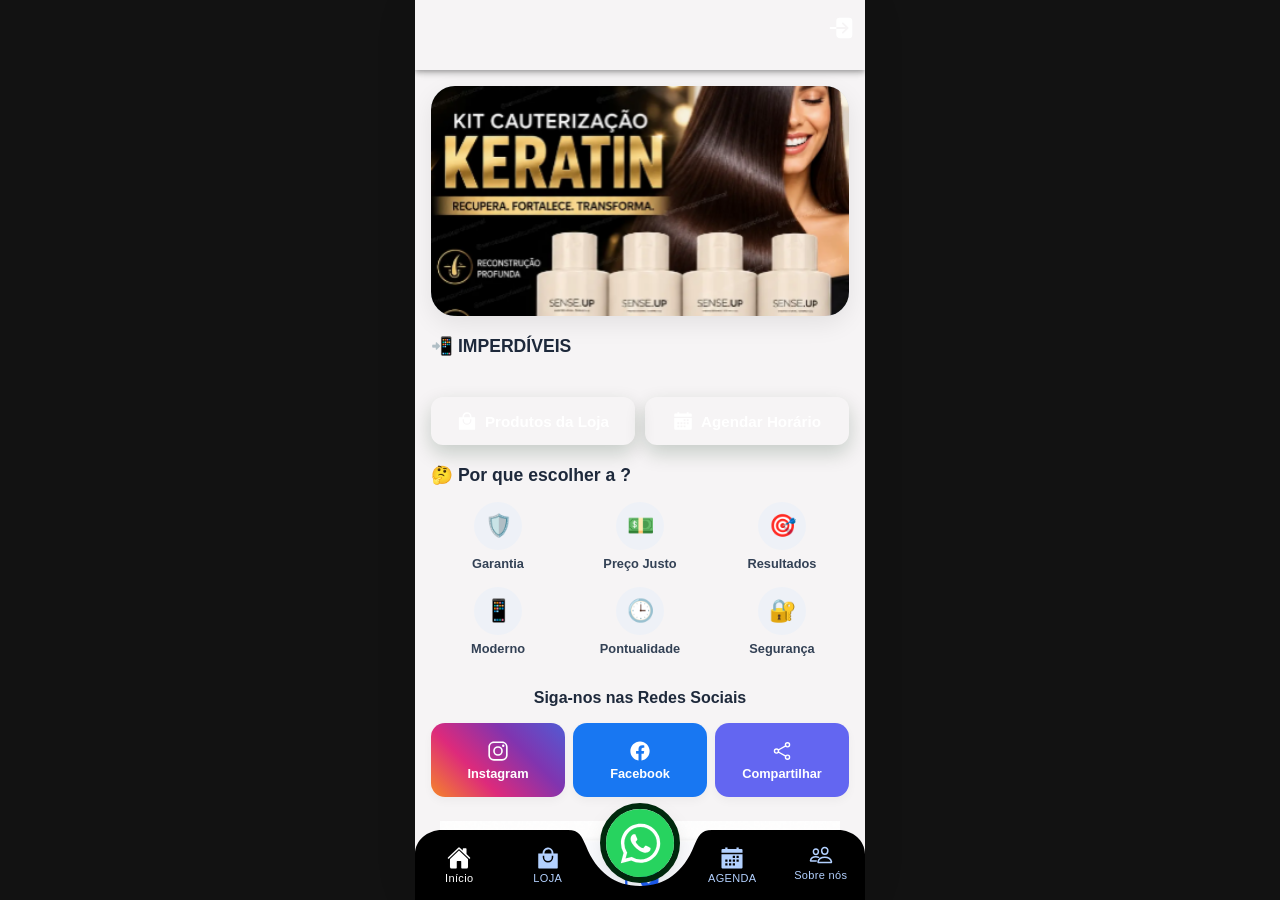
==== commit ee30bbfa: "Deploy Automático - Sense Up" ====
--- a/index.html
+++ b/index.html
@@ -1,4 +1,4 @@
-<!doctype html>
+<!DOCTYPE html>
 <html lang="pt-BR" data-beasties-container>
   <head>
     <meta charset="utf-8">
@@ -6,8 +6,11 @@
 
     <base href="./">
 
-    <meta name="color-scheme" content="light dark">
-    <meta name="viewport" content="viewport-fit=cover, width=device-width, initial-scale=1.0, minimum-scale=1.0, maximum-scale=1.0, user-scalable=no">
+    <meta name="color-scheme" content="dark">
+    <meta name="theme-color" content="#6d6e05">
+
+    <meta name="viewport" content="width=device-width, initial-scale=1.0, minimum-scale=1.0, maximum-scale=1.0, user-scalable=no, viewport-fit=cover">
+
     <meta name="format-detection" content="telephone=no">
     <meta name="msapplication-tap-highlight" content="no">
 
@@ -19,10 +22,10 @@
     <meta name="mobile-web-app-capable" content="yes">
     <meta name="apple-mobile-web-app-status-bar-style" content="black">
     <link rel="manifest" href="manifest.webmanifest">
-  <style>:root{--ion-color-primary:#0054e9;--ion-color-primary-rgb:0, 84, 233;--ion-color-primary-contrast:#fff;--ion-color-primary-contrast-rgb:255, 255, 255;--ion-color-primary-shade:#004acd;--ion-color-primary-tint:#1a65eb;--ion-color-secondary:#0163aa;--ion-color-secondary-rgb:1, 99, 170;--ion-color-secondary-contrast:#fff;--ion-color-secondary-contrast-rgb:255, 255, 255;--ion-color-secondary-shade:#015796;--ion-color-secondary-tint:#1a73b3;--ion-color-tertiary:#6030ff;--ion-color-tertiary-rgb:96, 48, 255;--ion-color-tertiary-contrast:#fff;--ion-color-tertiary-contrast-rgb:255, 255, 255;--ion-color-tertiary-shade:#542ae0;--ion-color-tertiary-tint:#7045ff;--ion-color-success:#2dd55b;--ion-color-success-rgb:45, 213, 91;--ion-color-success-contrast:#000;--ion-color-success-contrast-rgb:0, 0, 0;--ion-color-success-shade:#28bb50;--ion-color-success-tint:#42d96b;--ion-color-warning:#ffc409;--ion-color-warning-rgb:255, 196, 9;--ion-color-warning-contrast:#000;--ion-color-warning-contrast-rgb:0, 0, 0;--ion-color-warning-shade:#e0ac08;--ion-color-warning-tint:#ffca22;--ion-color-danger:#c5000f;--ion-color-danger-rgb:197, 0, 15;--ion-color-danger-contrast:#fff;--ion-color-danger-contrast-rgb:255, 255, 255;--ion-color-danger-shade:#ad000d;--ion-color-danger-tint:#cb1a27;--ion-color-light:#f4f5f8;--ion-color-light-rgb:244, 245, 248;--ion-color-light-contrast:#000;--ion-color-light-contrast-rgb:0, 0, 0;--ion-color-light-shade:#d7d8da;--ion-color-light-tint:#f5f6f9;--ion-color-medium:#636469;--ion-color-medium-rgb:99, 100, 105;--ion-color-medium-contrast:#fff;--ion-color-medium-contrast-rgb:255, 255, 255;--ion-color-medium-shade:#57585c;--ion-color-medium-tint:#737478;--ion-color-dark:#222428;--ion-color-dark-rgb:34, 36, 40;--ion-color-dark-contrast:#fff;--ion-color-dark-contrast-rgb:255, 255, 255;--ion-color-dark-shade:#1e2023;--ion-color-dark-tint:#383a3e}html{--ion-dynamic-font:-apple-system-body;--ion-font-family:var(--ion-default-font)}body{background:var(--ion-background-color);color:var(--ion-text-color)}@supports (padding-top: 20px){html{--ion-safe-area-top:var(--ion-statusbar-padding)}}@supports (padding-top: env(safe-area-inset-top)){html{--ion-safe-area-top:var(--safe-area-inset-top, env(safe-area-inset-top));--ion-safe-area-bottom:var(--safe-area-inset-bottom, env(safe-area-inset-bottom));--ion-safe-area-left:var(--safe-area-inset-left, env(safe-area-inset-left));--ion-safe-area-right:var(--safe-area-inset-right, env(safe-area-inset-right))}}*{box-sizing:border-box;-webkit-tap-highlight-color:rgba(0,0,0,0);-webkit-tap-highlight-color:transparent;-webkit-touch-callout:none}html{width:100%;height:100%;-webkit-text-size-adjust:100%;text-size-adjust:100%}body{-moz-osx-font-smoothing:grayscale;-webkit-font-smoothing:antialiased;margin:0;padding:0;position:fixed;width:100%;max-width:100%;height:100%;max-height:100%;transform:translateZ(0);text-rendering:optimizeLegibility;overflow:hidden;touch-action:manipulation;-webkit-user-drag:none;-ms-content-zooming:none;word-wrap:break-word;overscroll-behavior-y:none;-webkit-text-size-adjust:none;text-size-adjust:none}html{font-family:var(--ion-font-family)}@supports (-webkit-touch-callout: none){html{font:var(--ion-dynamic-font, 16px var(--ion-font-family))}}:root{--TemadoApp:#0c0342;--CorbarraHome:#020007}@media(max-width:768px)and (orientation:landscape){html,body{position:fixed!important;top:0!important;left:0!important;width:100dvh!important;height:100vw!important;transform:rotate(-90deg)!important;transform-origin:top left!important;margin-top:100vw!important;overflow:hidden!important}}</style><link rel="stylesheet" href="styles-KVZSQ7FX.css" media="print" onload="this.media='all'"><noscript><link rel="stylesheet" href="styles-KVZSQ7FX.css"></noscript></head>
+  <style>:root{--ion-color-primary:#0054e9;--ion-color-primary-rgb:0, 84, 233;--ion-color-primary-contrast:#fff;--ion-color-primary-contrast-rgb:255, 255, 255;--ion-color-primary-shade:#004acd;--ion-color-primary-tint:#1a65eb;--ion-color-secondary:#0163aa;--ion-color-secondary-rgb:1, 99, 170;--ion-color-secondary-contrast:#fff;--ion-color-secondary-contrast-rgb:255, 255, 255;--ion-color-secondary-shade:#015796;--ion-color-secondary-tint:#1a73b3;--ion-color-tertiary:#6030ff;--ion-color-tertiary-rgb:96, 48, 255;--ion-color-tertiary-contrast:#fff;--ion-color-tertiary-contrast-rgb:255, 255, 255;--ion-color-tertiary-shade:#542ae0;--ion-color-tertiary-tint:#7045ff;--ion-color-success:#2dd55b;--ion-color-success-rgb:45, 213, 91;--ion-color-success-contrast:#000;--ion-color-success-contrast-rgb:0, 0, 0;--ion-color-success-shade:#28bb50;--ion-color-success-tint:#42d96b;--ion-color-warning:#ffc409;--ion-color-warning-rgb:255, 196, 9;--ion-color-warning-contrast:#000;--ion-color-warning-contrast-rgb:0, 0, 0;--ion-color-warning-shade:#e0ac08;--ion-color-warning-tint:#ffca22;--ion-color-danger:#c5000f;--ion-color-danger-rgb:197, 0, 15;--ion-color-danger-contrast:#fff;--ion-color-danger-contrast-rgb:255, 255, 255;--ion-color-danger-shade:#ad000d;--ion-color-danger-tint:#cb1a27;--ion-color-light:#f4f5f8;--ion-color-light-rgb:244, 245, 248;--ion-color-light-contrast:#000;--ion-color-light-contrast-rgb:0, 0, 0;--ion-color-light-shade:#d7d8da;--ion-color-light-tint:#f5f6f9;--ion-color-medium:#636469;--ion-color-medium-rgb:99, 100, 105;--ion-color-medium-contrast:#fff;--ion-color-medium-contrast-rgb:255, 255, 255;--ion-color-medium-shade:#57585c;--ion-color-medium-tint:#737478;--ion-color-dark:#222428;--ion-color-dark-rgb:34, 36, 40;--ion-color-dark-contrast:#fff;--ion-color-dark-contrast-rgb:255, 255, 255;--ion-color-dark-shade:#1e2023;--ion-color-dark-tint:#383a3e}html{--ion-dynamic-font:-apple-system-body;--ion-font-family:var(--ion-default-font)}body{background:var(--ion-background-color);color:var(--ion-text-color)}@supports (padding-top: 20px){html{--ion-safe-area-top:var(--ion-statusbar-padding)}}@supports (padding-top: env(safe-area-inset-top)){html{--ion-safe-area-top:var(--safe-area-inset-top, env(safe-area-inset-top));--ion-safe-area-bottom:var(--safe-area-inset-bottom, env(safe-area-inset-bottom));--ion-safe-area-left:var(--safe-area-inset-left, env(safe-area-inset-left));--ion-safe-area-right:var(--safe-area-inset-right, env(safe-area-inset-right))}}*{box-sizing:border-box;-webkit-tap-highlight-color:rgba(0,0,0,0);-webkit-tap-highlight-color:transparent;-webkit-touch-callout:none}html{width:100%;height:100%;-webkit-text-size-adjust:100%;text-size-adjust:100%}body{-moz-osx-font-smoothing:grayscale;-webkit-font-smoothing:antialiased;margin:0;padding:0;position:fixed;width:100%;max-width:100%;height:100%;max-height:100%;transform:translateZ(0);text-rendering:optimizeLegibility;overflow:hidden;touch-action:manipulation;-webkit-user-drag:none;-ms-content-zooming:none;word-wrap:break-word;overscroll-behavior-y:none;-webkit-text-size-adjust:none;text-size-adjust:none}html{font-family:var(--ion-font-family)}@supports (-webkit-touch-callout: none){html{font:var(--ion-dynamic-font, 16px var(--ion-font-family))}}:root{--temadoApp:#6d6e05;--CorbarraHome:#2a2b03}@media(max-width:768px)and (orientation:landscape){html,body{position:fixed!important;top:0!important;left:0!important;width:100dvh!important;height:100vw!important;transform:rotate(-90deg)!important;transform-origin:top left!important;margin-top:100vw!important;overflow:hidden!important}}</style><link rel="stylesheet" href="styles-WSX6HSV6.css" media="print" onload="this.media='all'"><noscript><link rel="stylesheet" href="styles-WSX6HSV6.css"></noscript></head>
 
   <body>
     <app-root></app-root>
     <noscript>Please enable JavaScript to continue using this application.</noscript>
-  <link rel="modulepreload" href="chunk-O6MNE24A.js"><link rel="modulepreload" href="chunk-EZH74BCA.js"><link rel="modulepreload" href="chunk-NO4IUKU7.js"><link rel="modulepreload" href="chunk-HA3GVWUB.js"><link rel="modulepreload" href="chunk-6N7ZUNQC.js"><link rel="modulepreload" href="chunk-W5SU3TBI.js"><link rel="modulepreload" href="chunk-T6ENOHMU.js"><link rel="modulepreload" href="chunk-GQUOFKUY.js"><link rel="modulepreload" href="chunk-3A2TMJPV.js"><link rel="modulepreload" href="chunk-S7T5AW7U.js"><script src="polyfills-TDCRLYKL.js" type="module"></script><script src="main-TJRUPKUX.js" type="module"></script></body>
+  <link rel="modulepreload" href="chunk-O6MNE24A.js"><link rel="modulepreload" href="chunk-EZH74BCA.js"><link rel="modulepreload" href="chunk-NO4IUKU7.js"><link rel="modulepreload" href="chunk-HA3GVWUB.js"><link rel="modulepreload" href="chunk-6N7ZUNQC.js"><link rel="modulepreload" href="chunk-W5SU3TBI.js"><link rel="modulepreload" href="chunk-T6ENOHMU.js"><link rel="modulepreload" href="chunk-GQUOFKUY.js"><link rel="modulepreload" href="chunk-3A2TMJPV.js"><link rel="modulepreload" href="chunk-S7T5AW7U.js"><script src="polyfills-TDCRLYKL.js" type="module"></script><script src="main-JI5R6H46.js" type="module"></script></body>
 </html>
--- a/styles-WSX6HSV6.css
+++ b/styles-WSX6HSV6.css
@@ -0,0 +1 @@
+@charset "UTF-8";:root{--ion-color-primary: #0054e9;--ion-color-primary-rgb: 0, 84, 233;--ion-color-primary-contrast: #fff;--ion-color-primary-contrast-rgb: 255, 255, 255;--ion-color-primary-shade: #004acd;--ion-color-primary-tint: #1a65eb;--ion-color-secondary: #0163aa;--ion-color-secondary-rgb: 1, 99, 170;--ion-color-secondary-contrast: #fff;--ion-color-secondary-contrast-rgb: 255, 255, 255;--ion-color-secondary-shade: #015796;--ion-color-secondary-tint: #1a73b3;--ion-color-tertiary: #6030ff;--ion-color-tertiary-rgb: 96, 48, 255;--ion-color-tertiary-contrast: #fff;--ion-color-tertiary-contrast-rgb: 255, 255, 255;--ion-color-tertiary-shade: #542ae0;--ion-color-tertiary-tint: #7045ff;--ion-color-success: #2dd55b;--ion-color-success-rgb: 45, 213, 91;--ion-color-success-contrast: #000;--ion-color-success-contrast-rgb: 0, 0, 0;--ion-color-success-shade: #28bb50;--ion-color-success-tint: #42d96b;--ion-color-warning: #ffc409;--ion-color-warning-rgb: 255, 196, 9;--ion-color-warning-contrast: #000;--ion-color-warning-contrast-rgb: 0, 0, 0;--ion-color-warning-shade: #e0ac08;--ion-color-warning-tint: #ffca22;--ion-color-danger: #c5000f;--ion-color-danger-rgb: 197, 0, 15;--ion-color-danger-contrast: #fff;--ion-color-danger-contrast-rgb: 255, 255, 255;--ion-color-danger-shade: #ad000d;--ion-color-danger-tint: #cb1a27;--ion-color-light: #f4f5f8;--ion-color-light-rgb: 244, 245, 248;--ion-color-light-contrast: #000;--ion-color-light-contrast-rgb: 0, 0, 0;--ion-color-light-shade: #d7d8da;--ion-color-light-tint: #f5f6f9;--ion-color-medium: #636469;--ion-color-medium-rgb: 99, 100, 105;--ion-color-medium-contrast: #fff;--ion-color-medium-contrast-rgb: 255, 255, 255;--ion-color-medium-shade: #57585c;--ion-color-medium-tint: #737478;--ion-color-dark: #222428;--ion-color-dark-rgb: 34, 36, 40;--ion-color-dark-contrast: #fff;--ion-color-dark-contrast-rgb: 255, 255, 255;--ion-color-dark-shade: #1e2023;--ion-color-dark-tint: #383a3e}html.ios{--ion-default-font: -apple-system, BlinkMacSystemFont, "Helvetica Neue", "Roboto", sans-serif}html.md{--ion-default-font: "Roboto", "Helvetica Neue", sans-serif}html{--ion-dynamic-font: -apple-system-body;--ion-font-family: var(--ion-default-font)}body{background:var(--ion-background-color);color:var(--ion-text-color)}body.backdrop-no-scroll{overflow:hidden}html.ios ion-modal.modal-card ion-header ion-toolbar:first-of-type,html.ios ion-modal.modal-sheet ion-header ion-toolbar:first-of-type,html.ios ion-modal ion-footer ion-toolbar:first-of-type,html.ios ion-footer.modal-footer-moving ion-toolbar:first-of-type{padding-top:6px}html.ios ion-modal.modal-card ion-header ion-toolbar:last-of-type,html.ios ion-modal.modal-sheet ion-header ion-toolbar:last-of-type{padding-bottom:6px}html.ios ion-modal ion-toolbar,html.ios .modal-footer-moving ion-toolbar{padding-right:calc(var(--ion-safe-area-right) + 8px);padding-left:calc(var(--ion-safe-area-left) + 8px)}@media screen and (min-width:768px){html.ios ion-modal.modal-card:first-of-type{--backdrop-opacity: .18}}ion-modal.modal-default.show-modal~ion-modal.modal-default{--backdrop-opacity: 0;--box-shadow: none}html.ios ion-modal.modal-card .ion-page{border-top-left-radius:var(--border-radius)}.ion-color-primary{--ion-color-base: var(--ion-color-primary, #0054e9) !important;--ion-color-base-rgb: var(--ion-color-primary-rgb, 0, 84, 233) !important;--ion-color-contrast: var(--ion-color-primary-contrast, #fff) !important;--ion-color-contrast-rgb: var(--ion-color-primary-contrast-rgb, 255, 255, 255) !important;--ion-color-shade: var(--ion-color-primary-shade, #004acd) !important;--ion-color-tint: var(--ion-color-primary-tint, #1a65eb) !important}.ion-color-secondary{--ion-color-base: var(--ion-color-secondary, #0163aa) !important;--ion-color-base-rgb: var(--ion-color-secondary-rgb, 1, 99, 170) !important;--ion-color-contrast: var(--ion-color-secondary-contrast, #fff) !important;--ion-color-contrast-rgb: var(--ion-color-secondary-contrast-rgb, 255, 255, 255) !important;--ion-color-shade: var(--ion-color-secondary-shade, #015796) !important;--ion-color-tint: var(--ion-color-secondary-tint, #1a73b3) !important}.ion-color-tertiary{--ion-color-base: var(--ion-color-tertiary, #6030ff) !important;--ion-color-base-rgb: var(--ion-color-tertiary-rgb, 96, 48, 255) !important;--ion-color-contrast: var(--ion-color-tertiary-contrast, #fff) !important;--ion-color-contrast-rgb: var(--ion-color-tertiary-contrast-rgb, 255, 255, 255) !important;--ion-color-shade: var(--ion-color-tertiary-shade, #542ae0) !important;--ion-color-tint: var(--ion-color-tertiary-tint, #7045ff) !important}.ion-color-success{--ion-color-base: var(--ion-color-success, #2dd55b) !important;--ion-color-base-rgb: var(--ion-color-success-rgb, 45, 213, 91) !important;--ion-color-contrast: var(--ion-color-success-contrast, #000) !important;--ion-color-contrast-rgb: var(--ion-color-success-contrast-rgb, 0, 0, 0) !important;--ion-color-shade: var(--ion-color-success-shade, #28bb50) !important;--ion-color-tint: var(--ion-color-success-tint, #42d96b) !important}.ion-color-warning{--ion-color-base: var(--ion-color-warning, #ffc409) !important;--ion-color-base-rgb: var(--ion-color-warning-rgb, 255, 196, 9) !important;--ion-color-contrast: var(--ion-color-warning-contrast, #000) !important;--ion-color-contrast-rgb: var(--ion-color-warning-contrast-rgb, 0, 0, 0) !important;--ion-color-shade: var(--ion-color-warning-shade, #e0ac08) !important;--ion-color-tint: var(--ion-color-warning-tint, #ffca22) !important}.ion-color-danger{--ion-color-base: var(--ion-color-danger, #c5000f) !important;--ion-color-base-rgb: var(--ion-color-danger-rgb, 197, 0, 15) !important;--ion-color-contrast: var(--ion-color-danger-contrast, #fff) !important;--ion-color-contrast-rgb: var(--ion-color-danger-contrast-rgb, 255, 255, 255) !important;--ion-color-shade: var(--ion-color-danger-shade, #ad000d) !important;--ion-color-tint: var(--ion-color-danger-tint, #cb1a27) !important}.ion-color-light{--ion-color-base: var(--ion-color-light, #f4f5f8) !important;--ion-color-base-rgb: var(--ion-color-light-rgb, 244, 245, 248) !important;--ion-color-contrast: var(--ion-color-light-contrast, #000) !important;--ion-color-contrast-rgb: var(--ion-color-light-contrast-rgb, 0, 0, 0) !important;--ion-color-shade: var(--ion-color-light-shade, #d7d8da) !important;--ion-color-tint: var(--ion-color-light-tint, #f5f6f9) !important}.ion-color-medium{--ion-color-base: var(--ion-color-medium, #636469) !important;--ion-color-base-rgb: var(--ion-color-medium-rgb, 99, 100, 105) !important;--ion-color-contrast: var(--ion-color-medium-contrast, #fff) !important;--ion-color-contrast-rgb: var(--ion-color-medium-contrast-rgb, 255, 255, 255) !important;--ion-color-shade: var(--ion-color-medium-shade, #57585c) !important;--ion-color-tint: var(--ion-color-medium-tint, #737478) !important}.ion-color-dark{--ion-color-base: var(--ion-color-dark, #222428) !important;--ion-color-base-rgb: var(--ion-color-dark-rgb, 34, 36, 40) !important;--ion-color-contrast: var(--ion-color-dark-contrast, #fff) !important;--ion-color-contrast-rgb: var(--ion-color-dark-contrast-rgb, 255, 255, 255) !important;--ion-color-shade: var(--ion-color-dark-shade, #1e2023) !important;--ion-color-tint: var(--ion-color-dark-tint, #383a3e) !important}.ion-page{inset:0;display:flex;position:absolute;flex-direction:column;justify-content:space-between;contain:layout size style;z-index:0}.ion-page.ion-page-overlay-passthrough{pointer-events:none}ion-modal>.ion-page{position:relative;contain:layout style;height:100%}.split-pane-visible>.ion-page.split-pane-main{position:relative}ion-route,ion-route-redirect,ion-router,ion-select-option,ion-nav-controller,ion-menu-controller,ion-action-sheet-controller,ion-alert-controller,ion-loading-controller,ion-modal-controller,ion-picker-controller,ion-popover-controller,ion-toast-controller,.ion-page-hidden{display:none!important}.ion-page-invisible{opacity:0}.can-go-back>ion-header ion-back-button{display:block}html.plt-ios.plt-hybrid,html.plt-ios.plt-pwa{--ion-statusbar-padding: 20px}@supports (padding-top: 20px){html{--ion-safe-area-top: var(--ion-statusbar-padding)}}@supports (padding-top: env(safe-area-inset-top)){html{--ion-safe-area-top: var(--safe-area-inset-top, env(safe-area-inset-top));--ion-safe-area-bottom: var(--safe-area-inset-bottom, env(safe-area-inset-bottom));--ion-safe-area-left: var(--safe-area-inset-left, env(safe-area-inset-left));--ion-safe-area-right: var(--safe-area-inset-right, env(safe-area-inset-right))}}ion-card.ion-color .ion-inherit-color,ion-card-header.ion-color .ion-inherit-color{color:inherit}.menu-content{transform:translateZ(0)}.menu-content-open{cursor:pointer;touch-action:manipulation;pointer-events:none;overflow-y:hidden}.menu-content-open ion-content{--overflow: hidden}.menu-content-open .ion-content-scroll-host{overflow:hidden}.ios .menu-content-reveal{box-shadow:-8px 0 42px #00000014}[dir=rtl].ios .menu-content-reveal{box-shadow:8px 0 42px #00000014}.md .menu-content-reveal,.md .menu-content-push{box-shadow:4px 0 16px #0000002e}ion-accordion-group.accordion-group-expand-inset>ion-accordion:first-of-type{border-top-left-radius:8px;border-top-right-radius:8px}ion-accordion-group.accordion-group-expand-inset>ion-accordion:last-of-type{border-bottom-left-radius:8px;border-bottom-right-radius:8px}ion-accordion-group>ion-accordion:last-of-type ion-item[slot=header]{--border-width: 0px}ion-accordion.accordion-animated>[slot=header] .ion-accordion-toggle-icon{transition:.3s transform cubic-bezier(.25,.8,.5,1)}@media(prefers-reduced-motion:reduce){ion-accordion .ion-accordion-toggle-icon{transition:none!important}}ion-accordion.accordion-expanding>[slot=header] .ion-accordion-toggle-icon,ion-accordion.accordion-expanded>[slot=header] .ion-accordion-toggle-icon{transform:rotate(180deg)}ion-accordion-group.accordion-group-expand-inset.md>ion-accordion.accordion-previous ion-item[slot=header]{--border-width: 0px;--inner-border-width: 0px}ion-accordion-group.accordion-group-expand-inset.md>ion-accordion.accordion-expanding:first-of-type,ion-accordion-group.accordion-group-expand-inset.md>ion-accordion.accordion-expanded:first-of-type{margin-top:0}ion-input input::-webkit-date-and-time-value{text-align:start}.ion-datetime-button-overlay{--width: fit-content;--height: fit-content}.ion-datetime-button-overlay ion-datetime.datetime-grid{width:320px;min-height:320px}[ion-last-focus],header[tabindex="-1"]:focus,[role=banner][tabindex="-1"]:focus,main[tabindex="-1"]:focus,[role=main][tabindex="-1"]:focus,h1[tabindex="-1"]:focus,[role=heading][aria-level="1"][tabindex="-1"]:focus{outline:none}.popover-viewport:has(>ion-content){overflow:hidden}@supports not selector(:has(> ion-content)){.popover-viewport{overflow:hidden}}audio,canvas,progress,video{vertical-align:baseline}audio:not([controls]){display:none;height:0}b,strong{font-weight:700}img{max-width:100%}hr{height:1px;border-width:0;box-sizing:content-box}pre{overflow:auto}code,kbd,pre,samp{font-family:monospace,monospace;font-size:1em}label,input,select,textarea{font-family:inherit;line-height:normal}textarea{overflow:auto;height:auto;font:inherit;color:inherit}textarea::placeholder{padding-left:2px}form,input,optgroup,select{margin:0;font:inherit;color:inherit}html input[type=button],input[type=reset],input[type=submit]{cursor:pointer;-webkit-appearance:button}a,a div,a span,a ion-icon,a ion-label,button,button div,button span,button ion-icon,button ion-label,.ion-tappable,[tappable],[tappable] div,[tappable] span,[tappable] ion-icon,[tappable] ion-label,input,textarea{touch-action:manipulation}a ion-label,button ion-label{pointer-events:none}button{padding:0;border:0;border-radius:0;font-family:inherit;font-style:inherit;font-variant:inherit;line-height:1;text-transform:none;cursor:pointer;-webkit-appearance:button}[tappable]{cursor:pointer}a[disabled],button[disabled],html input[disabled]{cursor:default}button::-moz-focus-inner,input::-moz-focus-inner{padding:0;border:0}input[type=number]::-webkit-inner-spin-button,input[type=number]::-webkit-outer-spin-button{height:auto}input[type=search]::-webkit-search-cancel-button,input[type=search]::-webkit-search-decoration{-webkit-appearance:none}table{border-collapse:collapse;border-spacing:0}td,th{padding:0}*{box-sizing:border-box;-webkit-tap-highlight-color:rgba(0,0,0,0);-webkit-tap-highlight-color:transparent;-webkit-touch-callout:none}html{width:100%;height:100%;-webkit-text-size-adjust:100%;text-size-adjust:100%}html.ion-ce body{display:block}html.plt-pwa{height:100vh}body{-moz-osx-font-smoothing:grayscale;-webkit-font-smoothing:antialiased;margin:0;padding:0;position:fixed;width:100%;max-width:100%;height:100%;max-height:100%;transform:translateZ(0);text-rendering:optimizeLegibility;overflow:hidden;touch-action:manipulation;-webkit-user-drag:none;-ms-content-zooming:none;word-wrap:break-word;overscroll-behavior-y:none;-webkit-text-size-adjust:none;text-size-adjust:none}html{font-family:var(--ion-font-family)}@supports (-webkit-touch-callout: none){html{font:var(--ion-dynamic-font, 16px var(--ion-font-family))}}a{background-color:transparent;color:var(--ion-color-primary, #0054e9)}h1,h2,h3,h4,h5,h6{margin-top:16px;margin-bottom:10px;font-weight:500;line-height:1.2}h1{margin-top:20px;font-size:1.625rem}h2{margin-top:18px;font-size:1.5rem}h3{font-size:1.375rem}h4{font-size:1.25rem}h5{font-size:1.125rem}h6{font-size:1rem}small{font-size:75%}sub,sup{position:relative;font-size:75%;line-height:0;vertical-align:baseline}sup{top:-.5em}sub{bottom:-.25em}.ion-hide,.ion-hide-up,.ion-hide-down{display:none!important}@media(min-width:576px){.ion-hide-sm-up{display:none!important}}@media(max-width:575.98px){.ion-hide-sm-down{display:none!important}}@media(min-width:768px){.ion-hide-md-up{display:none!important}}@media(max-width:767.98px){.ion-hide-md-down{display:none!important}}@media(min-width:992px){.ion-hide-lg-up{display:none!important}}@media(max-width:991.98px){.ion-hide-lg-down{display:none!important}}@media(min-width:1200px){.ion-hide-xl-up{display:none!important}}@media(max-width:1199.98px){.ion-hide-xl-down{display:none!important}}.ion-display-none{display:none!important}@media(min-width:576px){.ion-display-sm-none{display:none!important}}@media(min-width:768px){.ion-display-md-none{display:none!important}}@media(min-width:992px){.ion-display-lg-none{display:none!important}}@media(min-width:1200px){.ion-display-xl-none{display:none!important}}.ion-display-inline{display:inline!important}@media(min-width:576px){.ion-display-sm-inline{display:inline!important}}@media(min-width:768px){.ion-display-md-inline{display:inline!important}}@media(min-width:992px){.ion-display-lg-inline{display:inline!important}}@media(min-width:1200px){.ion-display-xl-inline{display:inline!important}}.ion-display-inline-block{display:inline-block!important}@media(min-width:576px){.ion-display-sm-inline-block{display:inline-block!important}}@media(min-width:768px){.ion-display-md-inline-block{display:inline-block!important}}@media(min-width:992px){.ion-display-lg-inline-block{display:inline-block!important}}@media(min-width:1200px){.ion-display-xl-inline-block{display:inline-block!important}}.ion-display-block{display:block!important}@media(min-width:576px){.ion-display-sm-block{display:block!important}}@media(min-width:768px){.ion-display-md-block{display:block!important}}@media(min-width:992px){.ion-display-lg-block{display:block!important}}@media(min-width:1200px){.ion-display-xl-block{display:block!important}}.ion-display-flex{display:flex!important}@media(min-width:576px){.ion-display-sm-flex{display:flex!important}}@media(min-width:768px){.ion-display-md-flex{display:flex!important}}@media(min-width:992px){.ion-display-lg-flex{display:flex!important}}@media(min-width:1200px){.ion-display-xl-flex{display:flex!important}}.ion-display-inline-flex{display:inline-flex!important}@media(min-width:576px){.ion-display-sm-inline-flex{display:inline-flex!important}}@media(min-width:768px){.ion-display-md-inline-flex{display:inline-flex!important}}@media(min-width:992px){.ion-display-lg-inline-flex{display:inline-flex!important}}@media(min-width:1200px){.ion-display-xl-inline-flex{display:inline-flex!important}}.ion-display-grid{display:grid!important}@media(min-width:576px){.ion-display-sm-grid{display:grid!important}}@media(min-width:768px){.ion-display-md-grid{display:grid!important}}@media(min-width:992px){.ion-display-lg-grid{display:grid!important}}@media(min-width:1200px){.ion-display-xl-grid{display:grid!important}}.ion-display-inline-grid{display:inline-grid!important}@media(min-width:576px){.ion-display-sm-inline-grid{display:inline-grid!important}}@media(min-width:768px){.ion-display-md-inline-grid{display:inline-grid!important}}@media(min-width:992px){.ion-display-lg-inline-grid{display:inline-grid!important}}@media(min-width:1200px){.ion-display-xl-inline-grid{display:inline-grid!important}}.ion-display-table{display:table!important}@media(min-width:576px){.ion-display-sm-table{display:table!important}}@media(min-width:768px){.ion-display-md-table{display:table!important}}@media(min-width:992px){.ion-display-lg-table{display:table!important}}@media(min-width:1200px){.ion-display-xl-table{display:table!important}}.ion-display-table-cell{display:table-cell!important}@media(min-width:576px){.ion-display-sm-table-cell{display:table-cell!important}}@media(min-width:768px){.ion-display-md-table-cell{display:table-cell!important}}@media(min-width:992px){.ion-display-lg-table-cell{display:table-cell!important}}@media(min-width:1200px){.ion-display-xl-table-cell{display:table-cell!important}}.ion-display-table-row{display:table-row!important}@media(min-width:576px){.ion-display-sm-table-row{display:table-row!important}}@media(min-width:768px){.ion-display-md-table-row{display:table-row!important}}@media(min-width:992px){.ion-display-lg-table-row{display:table-row!important}}@media(min-width:1200px){.ion-display-xl-table-row{display:table-row!important}}.ion-no-padding{--padding-start: 0;--padding-end: 0;--padding-top: 0;--padding-bottom: 0;padding:0}.ion-padding{--padding-start: var(--ion-padding, 16px);--padding-end: var(--ion-padding, 16px);--padding-top: var(--ion-padding, 16px);--padding-bottom: var(--ion-padding, 16px);-webkit-padding-start:var(--ion-padding, 16px);padding-inline-start:var(--ion-padding, 16px);-webkit-padding-end:var(--ion-padding, 16px);padding-inline-end:var(--ion-padding, 16px);padding-top:var(--ion-padding, 16px);padding-bottom:var(--ion-padding, 16px)}.ion-padding-top{--padding-top: var(--ion-padding, 16px);padding-top:var(--ion-padding, 16px)}.ion-padding-start{--padding-start: var(--ion-padding, 16px);-webkit-padding-start:var(--ion-padding, 16px);padding-inline-start:var(--ion-padding, 16px)}.ion-padding-end{--padding-end: var(--ion-padding, 16px);-webkit-padding-end:var(--ion-padding, 16px);padding-inline-end:var(--ion-padding, 16px)}.ion-padding-bottom{--padding-bottom: var(--ion-padding, 16px);padding-bottom:var(--ion-padding, 16px)}.ion-padding-vertical{--padding-top: var(--ion-padding, 16px);--padding-bottom: var(--ion-padding, 16px);padding-top:var(--ion-padding, 16px);padding-bottom:var(--ion-padding, 16px)}.ion-padding-horizontal{--padding-start: var(--ion-padding, 16px);--padding-end: var(--ion-padding, 16px);-webkit-padding-start:var(--ion-padding, 16px);padding-inline-start:var(--ion-padding, 16px);-webkit-padding-end:var(--ion-padding, 16px);padding-inline-end:var(--ion-padding, 16px)}.ion-no-margin{--margin-start: 0;--margin-end: 0;--margin-top: 0;--margin-bottom: 0;margin:0}.ion-margin{--margin-start: var(--ion-margin, 16px);--margin-end: var(--ion-margin, 16px);--margin-top: var(--ion-margin, 16px);--margin-bottom: var(--ion-margin, 16px);-webkit-margin-start:var(--ion-margin, 16px);margin-inline-start:var(--ion-margin, 16px);-webkit-margin-end:var(--ion-margin, 16px);margin-inline-end:var(--ion-margin, 16px);margin-top:var(--ion-margin, 16px);margin-bottom:var(--ion-margin, 16px)}.ion-margin-top{--margin-top: var(--ion-margin, 16px);margin-top:var(--ion-margin, 16px)}.ion-margin-start{--margin-start: var(--ion-margin, 16px);-webkit-margin-start:var(--ion-margin, 16px);margin-inline-start:var(--ion-margin, 16px)}.ion-margin-end{--margin-end: var(--ion-margin, 16px);-webkit-margin-end:var(--ion-margin, 16px);margin-inline-end:var(--ion-margin, 16px)}.ion-margin-bottom{--margin-bottom: var(--ion-margin, 16px);margin-bottom:var(--ion-margin, 16px)}.ion-margin-vertical{--margin-top: var(--ion-margin, 16px);--margin-bottom: var(--ion-margin, 16px);margin-top:var(--ion-margin, 16px);margin-bottom:var(--ion-margin, 16px)}.ion-margin-horizontal{--margin-start: var(--ion-margin, 16px);--margin-end: var(--ion-margin, 16px);-webkit-margin-start:var(--ion-margin, 16px);margin-inline-start:var(--ion-margin, 16px);-webkit-margin-end:var(--ion-margin, 16px);margin-inline-end:var(--ion-margin, 16px)}.ion-float-left{float:left!important}.ion-float-right{float:right!important}.ion-float-start{float:left!important}:host-context([dir=rtl]) .ion-float-start{float:right!important}[dir=rtl] .ion-float-start{float:right!important}@supports selector(:dir(rtl)){.ion-float-start:dir(rtl){float:right!important}}.ion-float-end{float:right!important}:host-context([dir=rtl]) .ion-float-end{float:left!important}[dir=rtl] .ion-float-end{float:left!important}@supports selector(:dir(rtl)){.ion-float-end:dir(rtl){float:left!important}}@media(min-width:576px){.ion-float-sm-left{float:left!important}.ion-float-sm-right{float:right!important}.ion-float-sm-start{float:left!important}:host-context([dir=rtl]) .ion-float-sm-start{float:right!important}[dir=rtl] .ion-float-sm-start{float:right!important}@supports selector(:dir(rtl)){.ion-float-sm-start:dir(rtl){float:right!important}}.ion-float-sm-end{float:right!important}:host-context([dir=rtl]) .ion-float-sm-end{float:left!important}[dir=rtl] .ion-float-sm-end{float:left!important}@supports selector(:dir(rtl)){.ion-float-sm-end:dir(rtl){float:left!important}}}@media(min-width:768px){.ion-float-md-left{float:left!important}.ion-float-md-right{float:right!important}.ion-float-md-start{float:left!important}:host-context([dir=rtl]) .ion-float-md-start{float:right!important}[dir=rtl] .ion-float-md-start{float:right!important}@supports selector(:dir(rtl)){.ion-float-md-start:dir(rtl){float:right!important}}.ion-float-md-end{float:right!important}:host-context([dir=rtl]) .ion-float-md-end{float:left!important}[dir=rtl] .ion-float-md-end{float:left!important}@supports selector(:dir(rtl)){.ion-float-md-end:dir(rtl){float:left!important}}}@media(min-width:992px){.ion-float-lg-left{float:left!important}.ion-float-lg-right{float:right!important}.ion-float-lg-start{float:left!important}:host-context([dir=rtl]) .ion-float-lg-start{float:right!important}[dir=rtl] .ion-float-lg-start{float:right!important}@supports selector(:dir(rtl)){.ion-float-lg-start:dir(rtl){float:right!important}}.ion-float-lg-end{float:right!important}:host-context([dir=rtl]) .ion-float-lg-end{float:left!important}[dir=rtl] .ion-float-lg-end{float:left!important}@supports selector(:dir(rtl)){.ion-float-lg-end:dir(rtl){float:left!important}}}@media(min-width:1200px){.ion-float-xl-left{float:left!important}.ion-float-xl-right{float:right!important}.ion-float-xl-start{float:left!important}:host-context([dir=rtl]) .ion-float-xl-start{float:right!important}[dir=rtl] .ion-float-xl-start{float:right!important}@supports selector(:dir(rtl)){.ion-float-xl-start:dir(rtl){float:right!important}}.ion-float-xl-end{float:right!important}:host-context([dir=rtl]) .ion-float-xl-end{float:left!important}[dir=rtl] .ion-float-xl-end{float:left!important}@supports selector(:dir(rtl)){.ion-float-xl-end:dir(rtl){float:left!important}}}.ion-text-center{text-align:center!important}.ion-text-justify{text-align:justify!important}.ion-text-start{text-align:start!important}.ion-text-end{text-align:end!important}.ion-text-left{text-align:left!important}.ion-text-right{text-align:right!important}.ion-text-nowrap{white-space:nowrap!important}.ion-text-wrap{white-space:normal!important}@media(min-width:576px){.ion-text-sm-center{text-align:center!important}.ion-text-sm-justify{text-align:justify!important}.ion-text-sm-start{text-align:start!important}.ion-text-sm-end{text-align:end!important}.ion-text-sm-left{text-align:left!important}.ion-text-sm-right{text-align:right!important}.ion-text-sm-nowrap{white-space:nowrap!important}.ion-text-sm-wrap{white-space:normal!important}}@media(min-width:768px){.ion-text-md-center{text-align:center!important}.ion-text-md-justify{text-align:justify!important}.ion-text-md-start{text-align:start!important}.ion-text-md-end{text-align:end!important}.ion-text-md-left{text-align:left!important}.ion-text-md-right{text-align:right!important}.ion-text-md-nowrap{white-space:nowrap!important}.ion-text-md-wrap{white-space:normal!important}}@media(min-width:992px){.ion-text-lg-center{text-align:center!important}.ion-text-lg-justify{text-align:justify!important}.ion-text-lg-start{text-align:start!important}.ion-text-lg-end{text-align:end!important}.ion-text-lg-left{text-align:left!important}.ion-text-lg-right{text-align:right!important}.ion-text-lg-nowrap{white-space:nowrap!important}.ion-text-lg-wrap{white-space:normal!important}}@media(min-width:1200px){.ion-text-xl-center{text-align:center!important}.ion-text-xl-justify{text-align:justify!important}.ion-text-xl-start{text-align:start!important}.ion-text-xl-end{text-align:end!important}.ion-text-xl-left{text-align:left!important}.ion-text-xl-right{text-align:right!important}.ion-text-xl-nowrap{white-space:nowrap!important}.ion-text-xl-wrap{white-space:normal!important}}.ion-text-uppercase{text-transform:uppercase!important}.ion-text-lowercase{text-transform:lowercase!important}.ion-text-capitalize{text-transform:capitalize!important}@media(min-width:576px){.ion-text-sm-uppercase{text-transform:uppercase!important}.ion-text-sm-lowercase{text-transform:lowercase!important}.ion-text-sm-capitalize{text-transform:capitalize!important}}@media(min-width:768px){.ion-text-md-uppercase{text-transform:uppercase!important}.ion-text-md-lowercase{text-transform:lowercase!important}.ion-text-md-capitalize{text-transform:capitalize!important}}@media(min-width:992px){.ion-text-lg-uppercase{text-transform:uppercase!important}.ion-text-lg-lowercase{text-transform:lowercase!important}.ion-text-lg-capitalize{text-transform:capitalize!important}}@media(min-width:1200px){.ion-text-xl-uppercase{text-transform:uppercase!important}.ion-text-xl-lowercase{text-transform:lowercase!important}.ion-text-xl-capitalize{text-transform:capitalize!important}}.ion-align-content-start{align-content:flex-start!important}.ion-align-content-end{align-content:flex-end!important}.ion-align-content-center{align-content:center!important}.ion-align-content-between{align-content:space-between!important}.ion-align-content-around{align-content:space-around!important}.ion-align-content-stretch{align-content:stretch!important}@media(min-width:576px){.ion-align-content-sm-start{align-content:flex-start!important}.ion-align-content-sm-end{align-content:flex-end!important}.ion-align-content-sm-center{align-content:center!important}.ion-align-content-sm-between{align-content:space-between!important}.ion-align-content-sm-around{align-content:space-around!important}.ion-align-content-sm-stretch{align-content:stretch!important}}@media(min-width:768px){.ion-align-content-md-start{align-content:flex-start!important}.ion-align-content-md-end{align-content:flex-end!important}.ion-align-content-md-center{align-content:center!important}.ion-align-content-md-between{align-content:space-between!important}.ion-align-content-md-around{align-content:space-around!important}.ion-align-content-md-stretch{align-content:stretch!important}}@media(min-width:992px){.ion-align-content-lg-start{align-content:flex-start!important}.ion-align-content-lg-end{align-content:flex-end!important}.ion-align-content-lg-center{align-content:center!important}.ion-align-content-lg-between{align-content:space-between!important}.ion-align-content-lg-around{align-content:space-around!important}.ion-align-content-lg-stretch{align-content:stretch!important}}@media(min-width:1200px){.ion-align-content-xl-start{align-content:flex-start!important}.ion-align-content-xl-end{align-content:flex-end!important}.ion-align-content-xl-center{align-content:center!important}.ion-align-content-xl-between{align-content:space-between!important}.ion-align-content-xl-around{align-content:space-around!important}.ion-align-content-xl-stretch{align-content:stretch!important}}.ion-align-items-start{align-items:start!important}.ion-align-items-end{align-items:end!important}.ion-align-items-center{align-items:center!important}.ion-align-items-stretch{align-items:stretch!important}.ion-align-items-baseline{align-items:baseline!important}@media(min-width:576px){.ion-align-items-sm-start{align-items:start!important}.ion-align-items-sm-end{align-items:end!important}.ion-align-items-sm-center{align-items:center!important}.ion-align-items-sm-stretch{align-items:stretch!important}.ion-align-items-sm-baseline{align-items:baseline!important}}@media(min-width:768px){.ion-align-items-md-start{align-items:start!important}.ion-align-items-md-end{align-items:end!important}.ion-align-items-md-center{align-items:center!important}.ion-align-items-md-stretch{align-items:stretch!important}.ion-align-items-md-baseline{align-items:baseline!important}}@media(min-width:992px){.ion-align-items-lg-start{align-items:start!important}.ion-align-items-lg-end{align-items:end!important}.ion-align-items-lg-center{align-items:center!important}.ion-align-items-lg-stretch{align-items:stretch!important}.ion-align-items-lg-baseline{align-items:baseline!important}}@media(min-width:1200px){.ion-align-items-xl-start{align-items:start!important}.ion-align-items-xl-end{align-items:end!important}.ion-align-items-xl-center{align-items:center!important}.ion-align-items-xl-stretch{align-items:stretch!important}.ion-align-items-xl-baseline{align-items:baseline!important}}.ion-align-self-start{align-self:start!important}.ion-align-self-end{align-self:end!important}.ion-align-self-center{align-self:center!important}.ion-align-self-stretch{align-self:stretch!important}.ion-align-self-baseline{align-self:baseline!important}.ion-align-self-auto{align-self:auto!important}@media(min-width:576px){.ion-align-self-sm-start{align-self:start!important}.ion-align-self-sm-end{align-self:end!important}.ion-align-self-sm-center{align-self:center!important}.ion-align-self-sm-stretch{align-self:stretch!important}.ion-align-self-sm-baseline{align-self:baseline!important}.ion-align-self-sm-auto{align-self:auto!important}}@media(min-width:768px){.ion-align-self-md-start{align-self:start!important}.ion-align-self-md-end{align-self:end!important}.ion-align-self-md-center{align-self:center!important}.ion-align-self-md-stretch{align-self:stretch!important}.ion-align-self-md-baseline{align-self:baseline!important}.ion-align-self-md-auto{align-self:auto!important}}@media(min-width:992px){.ion-align-self-lg-start{align-self:start!important}.ion-align-self-lg-end{align-self:end!important}.ion-align-self-lg-center{align-self:center!important}.ion-align-self-lg-stretch{align-self:stretch!important}.ion-align-self-lg-baseline{align-self:baseline!important}.ion-align-self-lg-auto{align-self:auto!important}}@media(min-width:1200px){.ion-align-self-xl-start{align-self:start!important}.ion-align-self-xl-end{align-self:end!important}.ion-align-self-xl-center{align-self:center!important}.ion-align-self-xl-stretch{align-self:stretch!important}.ion-align-self-xl-baseline{align-self:baseline!important}.ion-align-self-xl-auto{align-self:auto!important}}.ion-justify-content-start{justify-content:flex-start!important}.ion-justify-content-end{justify-content:flex-end!important}.ion-justify-content-center{justify-content:center!important}.ion-justify-content-between{justify-content:space-between!important}.ion-justify-content-around{justify-content:space-around!important}.ion-justify-content-evenly{justify-content:space-evenly!important}@media(min-width:576px){.ion-justify-content-sm-start{justify-content:flex-start!important}.ion-justify-content-sm-end{justify-content:flex-end!important}.ion-justify-content-sm-center{justify-content:center!important}.ion-justify-content-sm-between{justify-content:space-between!important}.ion-justify-content-sm-around{justify-content:space-around!important}.ion-justify-content-sm-evenly{justify-content:space-evenly!important}}@media(min-width:768px){.ion-justify-content-md-start{justify-content:flex-start!important}.ion-justify-content-md-end{justify-content:flex-end!important}.ion-justify-content-md-center{justify-content:center!important}.ion-justify-content-md-between{justify-content:space-between!important}.ion-justify-content-md-around{justify-content:space-around!important}.ion-justify-content-md-evenly{justify-content:space-evenly!important}}@media(min-width:992px){.ion-justify-content-lg-start{justify-content:flex-start!important}.ion-justify-content-lg-end{justify-content:flex-end!important}.ion-justify-content-lg-center{justify-content:center!important}.ion-justify-content-lg-between{justify-content:space-between!important}.ion-justify-content-lg-around{justify-content:space-around!important}.ion-justify-content-lg-evenly{justify-content:space-evenly!important}}@media(min-width:1200px){.ion-justify-content-xl-start{justify-content:flex-start!important}.ion-justify-content-xl-end{justify-content:flex-end!important}.ion-justify-content-xl-center{justify-content:center!important}.ion-justify-content-xl-between{justify-content:space-between!important}.ion-justify-content-xl-around{justify-content:space-around!important}.ion-justify-content-xl-evenly{justify-content:space-evenly!important}}.ion-flex-row{flex-direction:row!important}.ion-flex-row-reverse{flex-direction:row-reverse!important}.ion-flex-column{flex-direction:column!important}.ion-flex-column-reverse{flex-direction:column-reverse!important}@media(min-width:576px){.ion-flex-sm-row{flex-direction:row!important}.ion-flex-sm-row-reverse{flex-direction:row-reverse!important}.ion-flex-sm-column{flex-direction:column!important}.ion-flex-sm-column-reverse{flex-direction:column-reverse!important}}@media(min-width:768px){.ion-flex-md-row{flex-direction:row!important}.ion-flex-md-row-reverse{flex-direction:row-reverse!important}.ion-flex-md-column{flex-direction:column!important}.ion-flex-md-column-reverse{flex-direction:column-reverse!important}}@media(min-width:992px){.ion-flex-lg-row{flex-direction:row!important}.ion-flex-lg-row-reverse{flex-direction:row-reverse!important}.ion-flex-lg-column{flex-direction:column!important}.ion-flex-lg-column-reverse{flex-direction:column-reverse!important}}@media(min-width:1200px){.ion-flex-xl-row{flex-direction:row!important}.ion-flex-xl-row-reverse{flex-direction:row-reverse!important}.ion-flex-xl-column{flex-direction:column!important}.ion-flex-xl-column-reverse{flex-direction:column-reverse!important}}.ion-wrap{flex-wrap:wrap!important}.ion-nowrap{flex-wrap:nowrap!important}.ion-wrap-reverse{flex-wrap:wrap-reverse!important}.ion-flex-wrap{flex-wrap:wrap!important}.ion-flex-nowrap{flex-wrap:nowrap!important}.ion-flex-wrap-reverse{flex-wrap:wrap-reverse!important}@media(min-width:576px){.ion-flex-sm-wrap{flex-wrap:wrap!important}.ion-flex-sm-nowrap{flex-wrap:nowrap!important}.ion-flex-sm-wrap-reverse{flex-wrap:wrap-reverse!important}}@media(min-width:768px){.ion-flex-md-wrap{flex-wrap:wrap!important}.ion-flex-md-nowrap{flex-wrap:nowrap!important}.ion-flex-md-wrap-reverse{flex-wrap:wrap-reverse!important}}@media(min-width:992px){.ion-flex-lg-wrap{flex-wrap:wrap!important}.ion-flex-lg-nowrap{flex-wrap:nowrap!important}.ion-flex-lg-wrap-reverse{flex-wrap:wrap-reverse!important}}@media(min-width:1200px){.ion-flex-xl-wrap{flex-wrap:wrap!important}.ion-flex-xl-nowrap{flex-wrap:nowrap!important}.ion-flex-xl-wrap-reverse{flex-wrap:wrap-reverse!important}}.ion-flex-1{flex:1!important}.ion-flex-auto{flex:auto!important}.ion-flex-initial{flex:initial!important}.ion-flex-none{flex:none!important}@media(min-width:576px){.ion-flex-sm-1{flex:1!important}.ion-flex-sm-auto{flex:auto!important}.ion-flex-sm-initial{flex:initial!important}.ion-flex-sm-none{flex:none!important}}@media(min-width:768px){.ion-flex-md-1{flex:1!important}.ion-flex-md-auto{flex:auto!important}.ion-flex-md-initial{flex:initial!important}.ion-flex-md-none{flex:none!important}}@media(min-width:992px){.ion-flex-lg-1{flex:1!important}.ion-flex-lg-auto{flex:auto!important}.ion-flex-lg-initial{flex:initial!important}.ion-flex-lg-none{flex:none!important}}@media(min-width:1200px){.ion-flex-xl-1{flex:1!important}.ion-flex-xl-auto{flex:auto!important}.ion-flex-xl-initial{flex:initial!important}.ion-flex-xl-none{flex:none!important}}.ion-flex-grow-0{flex-grow:0!important}.ion-flex-grow-1{flex-grow:1!important}.ion-flex-shrink-0{flex-shrink:0!important}.ion-flex-shrink-1{flex-shrink:1!important}@media(min-width:576px){.ion-flex-sm-grow-0{flex-grow:0!important}.ion-flex-sm-grow-1{flex-grow:1!important}.ion-flex-sm-shrink-0{flex-shrink:0!important}.ion-flex-sm-shrink-1{flex-shrink:1!important}}@media(min-width:768px){.ion-flex-md-grow-0{flex-grow:0!important}.ion-flex-md-grow-1{flex-grow:1!important}.ion-flex-md-shrink-0{flex-shrink:0!important}.ion-flex-md-shrink-1{flex-shrink:1!important}}@media(min-width:992px){.ion-flex-lg-grow-0{flex-grow:0!important}.ion-flex-lg-grow-1{flex-grow:1!important}.ion-flex-lg-shrink-0{flex-shrink:0!important}.ion-flex-lg-shrink-1{flex-shrink:1!important}}@media(min-width:1200px){.ion-flex-xl-grow-0{flex-grow:0!important}.ion-flex-xl-grow-1{flex-grow:1!important}.ion-flex-xl-shrink-0{flex-shrink:0!important}.ion-flex-xl-shrink-1{flex-shrink:1!important}}.ion-order-first{order:-1!important}.ion-order-0{order:0!important}.ion-order-1{order:1!important}.ion-order-2{order:2!important}.ion-order-3{order:3!important}.ion-order-4{order:4!important}.ion-order-5{order:5!important}.ion-order-6{order:6!important}.ion-order-7{order:7!important}.ion-order-8{order:8!important}.ion-order-9{order:9!important}.ion-order-10{order:10!important}.ion-order-11{order:11!important}.ion-order-12{order:12!important}.ion-order-last{order:13!important}@media(min-width:576px){.ion-order-sm-first{order:-1!important}.ion-order-sm-0{order:0!important}.ion-order-sm-1{order:1!important}.ion-order-sm-2{order:2!important}.ion-order-sm-3{order:3!important}.ion-order-sm-4{order:4!important}.ion-order-sm-5{order:5!important}.ion-order-sm-6{order:6!important}.ion-order-sm-7{order:7!important}.ion-order-sm-8{order:8!important}.ion-order-sm-9{order:9!important}.ion-order-sm-10{order:10!important}.ion-order-sm-11{order:11!important}.ion-order-sm-12{order:12!important}.ion-order-sm-last{order:13!important}}@media(min-width:768px){.ion-order-md-first{order:-1!important}.ion-order-md-0{order:0!important}.ion-order-md-1{order:1!important}.ion-order-md-2{order:2!important}.ion-order-md-3{order:3!important}.ion-order-md-4{order:4!important}.ion-order-md-5{order:5!important}.ion-order-md-6{order:6!important}.ion-order-md-7{order:7!important}.ion-order-md-8{order:8!important}.ion-order-md-9{order:9!important}.ion-order-md-10{order:10!important}.ion-order-md-11{order:11!important}.ion-order-md-12{order:12!important}.ion-order-md-last{order:13!important}}@media(min-width:992px){.ion-order-lg-first{order:-1!important}.ion-order-lg-0{order:0!important}.ion-order-lg-1{order:1!important}.ion-order-lg-2{order:2!important}.ion-order-lg-3{order:3!important}.ion-order-lg-4{order:4!important}.ion-order-lg-5{order:5!important}.ion-order-lg-6{order:6!important}.ion-order-lg-7{order:7!important}.ion-order-lg-8{order:8!important}.ion-order-lg-9{order:9!important}.ion-order-lg-10{order:10!important}.ion-order-lg-11{order:11!important}.ion-order-lg-12{order:12!important}.ion-order-lg-last{order:13!important}}@media(min-width:1200px){.ion-order-xl-first{order:-1!important}.ion-order-xl-0{order:0!important}.ion-order-xl-1{order:1!important}.ion-order-xl-2{order:2!important}.ion-order-xl-3{order:3!important}.ion-order-xl-4{order:4!important}.ion-order-xl-5{order:5!important}.ion-order-xl-6{order:6!important}.ion-order-xl-7{order:7!important}.ion-order-xl-8{order:8!important}.ion-order-xl-9{order:9!important}.ion-order-xl-10{order:10!important}.ion-order-xl-11{order:11!important}.ion-order-xl-12{order:12!important}.ion-order-xl-last{order:13!important}}:root{--temadoApp: #6d6e05;--CorbarraHome: #2a2b03}.swal2-container{display:flex!important;align-items:center!important;justify-content:center!important;height:100vh!important;width:100vw!important;z-index:99999!important}.swal2-popup{display:block!important;margin:auto!important}.minha-janela-bg{background-color:#101012!important;border:2px solid red;border-radius:15px}.janela-SystMobile{background-color:#fff!important;border:2px solid blue;border-radius:15px}.meu-titulo-cor{color:#fff!important;font-family:Arial,sans-serif;font-size:22px}.mtitulo-SystMobile{color:#000!important;font-family:Arial,sans-serif;font-size:22px}.meu-texto-cor{color:#ccc!important;font-size:16px;text-align:justify}.texto-SystMobile{color:#000!important;font-size:16px;text-align:justify}.meu-botao-fechar,.botao-cadastrar{background-color:#fff!important;color:#000!important;padding:10px 30px;border-radius:5px;border:2px solid red!important;font-weight:700;cursor:pointer;outline:none!important;box-shadow:none!important;transition:none!important}.botao-fechar-SystMobile{background-color:#bbaf05!important;color:#fff!important;padding:10px;border-radius:5px;border:none!important;font-weight:700;cursor:pointer;outline:none!important;box-shadow:none!important;transition:none!important;margin:0 4px}.botao-cancel-SystMobile{background-color:#07133b!important;color:#fff!important;padding:10px;border-radius:5px;border:none!important;font-weight:700;cursor:pointer;outline:none!important;box-shadow:none!important;transition:none!important;margin:0 4px}.botao-WhatsApp{background-color:#27d35f!important;color:#fff!important;padding:10px;border-radius:5px;border:none!important;font-weight:700;cursor:pointer;outline:none!important;box-shadow:none!important;transition:none!important;margin:0 4px}.botao-orcamento{background-color:#00f!important;color:#fff!important;padding:10px 20px;border-radius:5px;border:none!important;font-weight:700;cursor:pointer;outline:none!important;margin-left:8px;box-shadow:none!important;transition:none!important}.btn-icon{vertical-align:middle;margin-right:5px;color:#fff;font-size:1.2em}.botao-saiba-mais,.botao-fechar{background-color:#000!important;color:#fff!important;padding:10px 30px;border-radius:5px;border:2px solid white!important;font-weight:700;cursor:pointer;outline:none!important;box-shadow:none!important;transition:none!important}.meu-botao-confirmar:focus,.meu-botao-confirmar:active{outline:none!important}.minha-imagem-centralizada{display:block!important;margin-left:auto!important;margin-right:auto!important;margin-top:20px;margin-bottom:10px;object-fit:contain}@media(max-width:768px)and (orientation:landscape){html,body,ion-app{position:fixed!important;top:0!important;left:0!important;width:100dvh!important;height:100vw!important;transform:rotate(-90deg)!important;transform-origin:top left!important;margin-top:100vw!important;overflow:hidden!important}}.alert-senha-toggle .alert-input[type=password],.alert-senha-toggle .alert-input-wrapper input[inputmode=text]{padding-right:40px!important;background-image:url("data:image/svg+xml,%3Csvg xmlns='http://w3.org' viewBox='0 0 512 512'%3E%3Cpath fill='none' stroke='%23666' stroke-linecap='round' stroke-linejoin='round' stroke-width='32' d='M256 128c-81.82 0-144.5 43.14-192 128 47.5 84.86 110.18 128 192 128s144.5-43.14 192-128c-47.5-84.86-110.18-128-192-128z'/%3E%3Ccircle cx='256' cy='256' r='64' fill='none' stroke='%23666' stroke-miterlimit='10' stroke-width='32'/%3E%3C/svg%3E")!important;background-repeat:no-repeat!important;background-position:calc(100% - 10px) center!important;background-size:22px!important}.alert-senha-toggle input::-ms-reveal,.alert-senha-toggle input::-webkit-contacts-auto-fill-button{cursor:pointer}.alert-senha-custom .btn-toggle-senha-alert{position:absolute;right:5px;bottom:4px;background:transparent;border:none;font-size:1.2rem;cursor:pointer;z-index:10;padding:5px;outline:none}.alert-senha-custom #input-senha-alert{padding-right:35px!important}.alert-senha-custom .alert-input-wrapper{position:relative!important}.alert-senha-custom .btn-toggle-senha-alert{position:absolute;right:12px;top:50%;transform:translateY(-50%);background:transparent;border:none;font-size:1.3rem;cursor:pointer;z-index:10;display:inline-flex;align-items:center;justify-content:center;padding:0;margin:0;outline:none}.alert-senha-custom .emoji-cortado{position:relative;display:inline-flex;align-items:center;justify-content:center}.alert-senha-custom .emoji-cortado:after{content:"";position:absolute;top:48%;left:50%;width:95%;height:3px;background-color:#000;border-radius:2px;transform:translate(-50%,-50%) rotate(50deg);transform-origin:center;box-shadow:0 0 2px #0006}
--- a/styles-WSX6HSV6.css
+++ b/styles-WSX6HSV6.css
@@ -0,0 +1 @@
+@charset "UTF-8";:root{--ion-color-primary: #0054e9;--ion-color-primary-rgb: 0, 84, 233;--ion-color-primary-contrast: #fff;--ion-color-primary-contrast-rgb: 255, 255, 255;--ion-color-primary-shade: #004acd;--ion-color-primary-tint: #1a65eb;--ion-color-secondary: #0163aa;--ion-color-secondary-rgb: 1, 99, 170;--ion-color-secondary-contrast: #fff;--ion-color-secondary-contrast-rgb: 255, 255, 255;--ion-color-secondary-shade: #015796;--ion-color-secondary-tint: #1a73b3;--ion-color-tertiary: #6030ff;--ion-color-tertiary-rgb: 96, 48, 255;--ion-color-tertiary-contrast: #fff;--ion-color-tertiary-contrast-rgb: 255, 255, 255;--ion-color-tertiary-shade: #542ae0;--ion-color-tertiary-tint: #7045ff;--ion-color-success: #2dd55b;--ion-color-success-rgb: 45, 213, 91;--ion-color-success-contrast: #000;--ion-color-success-contrast-rgb: 0, 0, 0;--ion-color-success-shade: #28bb50;--ion-color-success-tint: #42d96b;--ion-color-warning: #ffc409;--ion-color-warning-rgb: 255, 196, 9;--ion-color-warning-contrast: #000;--ion-color-warning-contrast-rgb: 0, 0, 0;--ion-color-warning-shade: #e0ac08;--ion-color-warning-tint: #ffca22;--ion-color-danger: #c5000f;--ion-color-danger-rgb: 197, 0, 15;--ion-color-danger-contrast: #fff;--ion-color-danger-contrast-rgb: 255, 255, 255;--ion-color-danger-shade: #ad000d;--ion-color-danger-tint: #cb1a27;--ion-color-light: #f4f5f8;--ion-color-light-rgb: 244, 245, 248;--ion-color-light-contrast: #000;--ion-color-light-contrast-rgb: 0, 0, 0;--ion-color-light-shade: #d7d8da;--ion-color-light-tint: #f5f6f9;--ion-color-medium: #636469;--ion-color-medium-rgb: 99, 100, 105;--ion-color-medium-contrast: #fff;--ion-color-medium-contrast-rgb: 255, 255, 255;--ion-color-medium-shade: #57585c;--ion-color-medium-tint: #737478;--ion-color-dark: #222428;--ion-color-dark-rgb: 34, 36, 40;--ion-color-dark-contrast: #fff;--ion-color-dark-contrast-rgb: 255, 255, 255;--ion-color-dark-shade: #1e2023;--ion-color-dark-tint: #383a3e}html.ios{--ion-default-font: -apple-system, BlinkMacSystemFont, "Helvetica Neue", "Roboto", sans-serif}html.md{--ion-default-font: "Roboto", "Helvetica Neue", sans-serif}html{--ion-dynamic-font: -apple-system-body;--ion-font-family: var(--ion-default-font)}body{background:var(--ion-background-color);color:var(--ion-text-color)}body.backdrop-no-scroll{overflow:hidden}html.ios ion-modal.modal-card ion-header ion-toolbar:first-of-type,html.ios ion-modal.modal-sheet ion-header ion-toolbar:first-of-type,html.ios ion-modal ion-footer ion-toolbar:first-of-type,html.ios ion-footer.modal-footer-moving ion-toolbar:first-of-type{padding-top:6px}html.ios ion-modal.modal-card ion-header ion-toolbar:last-of-type,html.ios ion-modal.modal-sheet ion-header ion-toolbar:last-of-type{padding-bottom:6px}html.ios ion-modal ion-toolbar,html.ios .modal-footer-moving ion-toolbar{padding-right:calc(var(--ion-safe-area-right) + 8px);padding-left:calc(var(--ion-safe-area-left) + 8px)}@media screen and (min-width:768px){html.ios ion-modal.modal-card:first-of-type{--backdrop-opacity: .18}}ion-modal.modal-default.show-modal~ion-modal.modal-default{--backdrop-opacity: 0;--box-shadow: none}html.ios ion-modal.modal-card .ion-page{border-top-left-radius:var(--border-radius)}.ion-color-primary{--ion-color-base: var(--ion-color-primary, #0054e9) !important;--ion-color-base-rgb: var(--ion-color-primary-rgb, 0, 84, 233) !important;--ion-color-contrast: var(--ion-color-primary-contrast, #fff) !important;--ion-color-contrast-rgb: var(--ion-color-primary-contrast-rgb, 255, 255, 255) !important;--ion-color-shade: var(--ion-color-primary-shade, #004acd) !important;--ion-color-tint: var(--ion-color-primary-tint, #1a65eb) !important}.ion-color-secondary{--ion-color-base: var(--ion-color-secondary, #0163aa) !important;--ion-color-base-rgb: var(--ion-color-secondary-rgb, 1, 99, 170) !important;--ion-color-contrast: var(--ion-color-secondary-contrast, #fff) !important;--ion-color-contrast-rgb: var(--ion-color-secondary-contrast-rgb, 255, 255, 255) !important;--ion-color-shade: var(--ion-color-secondary-shade, #015796) !important;--ion-color-tint: var(--ion-color-secondary-tint, #1a73b3) !important}.ion-color-tertiary{--ion-color-base: var(--ion-color-tertiary, #6030ff) !important;--ion-color-base-rgb: var(--ion-color-tertiary-rgb, 96, 48, 255) !important;--ion-color-contrast: var(--ion-color-tertiary-contrast, #fff) !important;--ion-color-contrast-rgb: var(--ion-color-tertiary-contrast-rgb, 255, 255, 255) !important;--ion-color-shade: var(--ion-color-tertiary-shade, #542ae0) !important;--ion-color-tint: var(--ion-color-tertiary-tint, #7045ff) !important}.ion-color-success{--ion-color-base: var(--ion-color-success, #2dd55b) !important;--ion-color-base-rgb: var(--ion-color-success-rgb, 45, 213, 91) !important;--ion-color-contrast: var(--ion-color-success-contrast, #000) !important;--ion-color-contrast-rgb: var(--ion-color-success-contrast-rgb, 0, 0, 0) !important;--ion-color-shade: var(--ion-color-success-shade, #28bb50) !important;--ion-color-tint: var(--ion-color-success-tint, #42d96b) !important}.ion-color-warning{--ion-color-base: var(--ion-color-warning, #ffc409) !important;--ion-color-base-rgb: var(--ion-color-warning-rgb, 255, 196, 9) !important;--ion-color-contrast: var(--ion-color-warning-contrast, #000) !important;--ion-color-contrast-rgb: var(--ion-color-warning-contrast-rgb, 0, 0, 0) !important;--ion-color-shade: var(--ion-color-warning-shade, #e0ac08) !important;--ion-color-tint: var(--ion-color-warning-tint, #ffca22) !important}.ion-color-danger{--ion-color-base: var(--ion-color-danger, #c5000f) !important;--ion-color-base-rgb: var(--ion-color-danger-rgb, 197, 0, 15) !important;--ion-color-contrast: var(--ion-color-danger-contrast, #fff) !important;--ion-color-contrast-rgb: var(--ion-color-danger-contrast-rgb, 255, 255, 255) !important;--ion-color-shade: var(--ion-color-danger-shade, #ad000d) !important;--ion-color-tint: var(--ion-color-danger-tint, #cb1a27) !important}.ion-color-light{--ion-color-base: var(--ion-color-light, #f4f5f8) !important;--ion-color-base-rgb: var(--ion-color-light-rgb, 244, 245, 248) !important;--ion-color-contrast: var(--ion-color-light-contrast, #000) !important;--ion-color-contrast-rgb: var(--ion-color-light-contrast-rgb, 0, 0, 0) !important;--ion-color-shade: var(--ion-color-light-shade, #d7d8da) !important;--ion-color-tint: var(--ion-color-light-tint, #f5f6f9) !important}.ion-color-medium{--ion-color-base: var(--ion-color-medium, #636469) !important;--ion-color-base-rgb: var(--ion-color-medium-rgb, 99, 100, 105) !important;--ion-color-contrast: var(--ion-color-medium-contrast, #fff) !important;--ion-color-contrast-rgb: var(--ion-color-medium-contrast-rgb, 255, 255, 255) !important;--ion-color-shade: var(--ion-color-medium-shade, #57585c) !important;--ion-color-tint: var(--ion-color-medium-tint, #737478) !important}.ion-color-dark{--ion-color-base: var(--ion-color-dark, #222428) !important;--ion-color-base-rgb: var(--ion-color-dark-rgb, 34, 36, 40) !important;--ion-color-contrast: var(--ion-color-dark-contrast, #fff) !important;--ion-color-contrast-rgb: var(--ion-color-dark-contrast-rgb, 255, 255, 255) !important;--ion-color-shade: var(--ion-color-dark-shade, #1e2023) !important;--ion-color-tint: var(--ion-color-dark-tint, #383a3e) !important}.ion-page{inset:0;display:flex;position:absolute;flex-direction:column;justify-content:space-between;contain:layout size style;z-index:0}.ion-page.ion-page-overlay-passthrough{pointer-events:none}ion-modal>.ion-page{position:relative;contain:layout style;height:100%}.split-pane-visible>.ion-page.split-pane-main{position:relative}ion-route,ion-route-redirect,ion-router,ion-select-option,ion-nav-controller,ion-menu-controller,ion-action-sheet-controller,ion-alert-controller,ion-loading-controller,ion-modal-controller,ion-picker-controller,ion-popover-controller,ion-toast-controller,.ion-page-hidden{display:none!important}.ion-page-invisible{opacity:0}.can-go-back>ion-header ion-back-button{display:block}html.plt-ios.plt-hybrid,html.plt-ios.plt-pwa{--ion-statusbar-padding: 20px}@supports (padding-top: 20px){html{--ion-safe-area-top: var(--ion-statusbar-padding)}}@supports (padding-top: env(safe-area-inset-top)){html{--ion-safe-area-top: var(--safe-area-inset-top, env(safe-area-inset-top));--ion-safe-area-bottom: var(--safe-area-inset-bottom, env(safe-area-inset-bottom));--ion-safe-area-left: var(--safe-area-inset-left, env(safe-area-inset-left));--ion-safe-area-right: var(--safe-area-inset-right, env(safe-area-inset-right))}}ion-card.ion-color .ion-inherit-color,ion-card-header.ion-color .ion-inherit-color{color:inherit}.menu-content{transform:translateZ(0)}.menu-content-open{cursor:pointer;touch-action:manipulation;pointer-events:none;overflow-y:hidden}.menu-content-open ion-content{--overflow: hidden}.menu-content-open .ion-content-scroll-host{overflow:hidden}.ios .menu-content-reveal{box-shadow:-8px 0 42px #00000014}[dir=rtl].ios .menu-content-reveal{box-shadow:8px 0 42px #00000014}.md .menu-content-reveal,.md .menu-content-push{box-shadow:4px 0 16px #0000002e}ion-accordion-group.accordion-group-expand-inset>ion-accordion:first-of-type{border-top-left-radius:8px;border-top-right-radius:8px}ion-accordion-group.accordion-group-expand-inset>ion-accordion:last-of-type{border-bottom-left-radius:8px;border-bottom-right-radius:8px}ion-accordion-group>ion-accordion:last-of-type ion-item[slot=header]{--border-width: 0px}ion-accordion.accordion-animated>[slot=header] .ion-accordion-toggle-icon{transition:.3s transform cubic-bezier(.25,.8,.5,1)}@media(prefers-reduced-motion:reduce){ion-accordion .ion-accordion-toggle-icon{transition:none!important}}ion-accordion.accordion-expanding>[slot=header] .ion-accordion-toggle-icon,ion-accordion.accordion-expanded>[slot=header] .ion-accordion-toggle-icon{transform:rotate(180deg)}ion-accordion-group.accordion-group-expand-inset.md>ion-accordion.accordion-previous ion-item[slot=header]{--border-width: 0px;--inner-border-width: 0px}ion-accordion-group.accordion-group-expand-inset.md>ion-accordion.accordion-expanding:first-of-type,ion-accordion-group.accordion-group-expand-inset.md>ion-accordion.accordion-expanded:first-of-type{margin-top:0}ion-input input::-webkit-date-and-time-value{text-align:start}.ion-datetime-button-overlay{--width: fit-content;--height: fit-content}.ion-datetime-button-overlay ion-datetime.datetime-grid{width:320px;min-height:320px}[ion-last-focus],header[tabindex="-1"]:focus,[role=banner][tabindex="-1"]:focus,main[tabindex="-1"]:focus,[role=main][tabindex="-1"]:focus,h1[tabindex="-1"]:focus,[role=heading][aria-level="1"][tabindex="-1"]:focus{outline:none}.popover-viewport:has(>ion-content){overflow:hidden}@supports not selector(:has(> ion-content)){.popover-viewport{overflow:hidden}}audio,canvas,progress,video{vertical-align:baseline}audio:not([controls]){display:none;height:0}b,strong{font-weight:700}img{max-width:100%}hr{height:1px;border-width:0;box-sizing:content-box}pre{overflow:auto}code,kbd,pre,samp{font-family:monospace,monospace;font-size:1em}label,input,select,textarea{font-family:inherit;line-height:normal}textarea{overflow:auto;height:auto;font:inherit;color:inherit}textarea::placeholder{padding-left:2px}form,input,optgroup,select{margin:0;font:inherit;color:inherit}html input[type=button],input[type=reset],input[type=submit]{cursor:pointer;-webkit-appearance:button}a,a div,a span,a ion-icon,a ion-label,button,button div,button span,button ion-icon,button ion-label,.ion-tappable,[tappable],[tappable] div,[tappable] span,[tappable] ion-icon,[tappable] ion-label,input,textarea{touch-action:manipulation}a ion-label,button ion-label{pointer-events:none}button{padding:0;border:0;border-radius:0;font-family:inherit;font-style:inherit;font-variant:inherit;line-height:1;text-transform:none;cursor:pointer;-webkit-appearance:button}[tappable]{cursor:pointer}a[disabled],button[disabled],html input[disabled]{cursor:default}button::-moz-focus-inner,input::-moz-focus-inner{padding:0;border:0}input[type=number]::-webkit-inner-spin-button,input[type=number]::-webkit-outer-spin-button{height:auto}input[type=search]::-webkit-search-cancel-button,input[type=search]::-webkit-search-decoration{-webkit-appearance:none}table{border-collapse:collapse;border-spacing:0}td,th{padding:0}*{box-sizing:border-box;-webkit-tap-highlight-color:rgba(0,0,0,0);-webkit-tap-highlight-color:transparent;-webkit-touch-callout:none}html{width:100%;height:100%;-webkit-text-size-adjust:100%;text-size-adjust:100%}html.ion-ce body{display:block}html.plt-pwa{height:100vh}body{-moz-osx-font-smoothing:grayscale;-webkit-font-smoothing:antialiased;margin:0;padding:0;position:fixed;width:100%;max-width:100%;height:100%;max-height:100%;transform:translateZ(0);text-rendering:optimizeLegibility;overflow:hidden;touch-action:manipulation;-webkit-user-drag:none;-ms-content-zooming:none;word-wrap:break-word;overscroll-behavior-y:none;-webkit-text-size-adjust:none;text-size-adjust:none}html{font-family:var(--ion-font-family)}@supports (-webkit-touch-callout: none){html{font:var(--ion-dynamic-font, 16px var(--ion-font-family))}}a{background-color:transparent;color:var(--ion-color-primary, #0054e9)}h1,h2,h3,h4,h5,h6{margin-top:16px;margin-bottom:10px;font-weight:500;line-height:1.2}h1{margin-top:20px;font-size:1.625rem}h2{margin-top:18px;font-size:1.5rem}h3{font-size:1.375rem}h4{font-size:1.25rem}h5{font-size:1.125rem}h6{font-size:1rem}small{font-size:75%}sub,sup{position:relative;font-size:75%;line-height:0;vertical-align:baseline}sup{top:-.5em}sub{bottom:-.25em}.ion-hide,.ion-hide-up,.ion-hide-down{display:none!important}@media(min-width:576px){.ion-hide-sm-up{display:none!important}}@media(max-width:575.98px){.ion-hide-sm-down{display:none!important}}@media(min-width:768px){.ion-hide-md-up{display:none!important}}@media(max-width:767.98px){.ion-hide-md-down{display:none!important}}@media(min-width:992px){.ion-hide-lg-up{display:none!important}}@media(max-width:991.98px){.ion-hide-lg-down{display:none!important}}@media(min-width:1200px){.ion-hide-xl-up{display:none!important}}@media(max-width:1199.98px){.ion-hide-xl-down{display:none!important}}.ion-display-none{display:none!important}@media(min-width:576px){.ion-display-sm-none{display:none!important}}@media(min-width:768px){.ion-display-md-none{display:none!important}}@media(min-width:992px){.ion-display-lg-none{display:none!important}}@media(min-width:1200px){.ion-display-xl-none{display:none!important}}.ion-display-inline{display:inline!important}@media(min-width:576px){.ion-display-sm-inline{display:inline!important}}@media(min-width:768px){.ion-display-md-inline{display:inline!important}}@media(min-width:992px){.ion-display-lg-inline{display:inline!important}}@media(min-width:1200px){.ion-display-xl-inline{display:inline!important}}.ion-display-inline-block{display:inline-block!important}@media(min-width:576px){.ion-display-sm-inline-block{display:inline-block!important}}@media(min-width:768px){.ion-display-md-inline-block{display:inline-block!important}}@media(min-width:992px){.ion-display-lg-inline-block{display:inline-block!important}}@media(min-width:1200px){.ion-display-xl-inline-block{display:inline-block!important}}.ion-display-block{display:block!important}@media(min-width:576px){.ion-display-sm-block{display:block!important}}@media(min-width:768px){.ion-display-md-block{display:block!important}}@media(min-width:992px){.ion-display-lg-block{display:block!important}}@media(min-width:1200px){.ion-display-xl-block{display:block!important}}.ion-display-flex{display:flex!important}@media(min-width:576px){.ion-display-sm-flex{display:flex!important}}@media(min-width:768px){.ion-display-md-flex{display:flex!important}}@media(min-width:992px){.ion-display-lg-flex{display:flex!important}}@media(min-width:1200px){.ion-display-xl-flex{display:flex!important}}.ion-display-inline-flex{display:inline-flex!important}@media(min-width:576px){.ion-display-sm-inline-flex{display:inline-flex!important}}@media(min-width:768px){.ion-display-md-inline-flex{display:inline-flex!important}}@media(min-width:992px){.ion-display-lg-inline-flex{display:inline-flex!important}}@media(min-width:1200px){.ion-display-xl-inline-flex{display:inline-flex!important}}.ion-display-grid{display:grid!important}@media(min-width:576px){.ion-display-sm-grid{display:grid!important}}@media(min-width:768px){.ion-display-md-grid{display:grid!important}}@media(min-width:992px){.ion-display-lg-grid{display:grid!important}}@media(min-width:1200px){.ion-display-xl-grid{display:grid!important}}.ion-display-inline-grid{display:inline-grid!important}@media(min-width:576px){.ion-display-sm-inline-grid{display:inline-grid!important}}@media(min-width:768px){.ion-display-md-inline-grid{display:inline-grid!important}}@media(min-width:992px){.ion-display-lg-inline-grid{display:inline-grid!important}}@media(min-width:1200px){.ion-display-xl-inline-grid{display:inline-grid!important}}.ion-display-table{display:table!important}@media(min-width:576px){.ion-display-sm-table{display:table!important}}@media(min-width:768px){.ion-display-md-table{display:table!important}}@media(min-width:992px){.ion-display-lg-table{display:table!important}}@media(min-width:1200px){.ion-display-xl-table{display:table!important}}.ion-display-table-cell{display:table-cell!important}@media(min-width:576px){.ion-display-sm-table-cell{display:table-cell!important}}@media(min-width:768px){.ion-display-md-table-cell{display:table-cell!important}}@media(min-width:992px){.ion-display-lg-table-cell{display:table-cell!important}}@media(min-width:1200px){.ion-display-xl-table-cell{display:table-cell!important}}.ion-display-table-row{display:table-row!important}@media(min-width:576px){.ion-display-sm-table-row{display:table-row!important}}@media(min-width:768px){.ion-display-md-table-row{display:table-row!important}}@media(min-width:992px){.ion-display-lg-table-row{display:table-row!important}}@media(min-width:1200px){.ion-display-xl-table-row{display:table-row!important}}.ion-no-padding{--padding-start: 0;--padding-end: 0;--padding-top: 0;--padding-bottom: 0;padding:0}.ion-padding{--padding-start: var(--ion-padding, 16px);--padding-end: var(--ion-padding, 16px);--padding-top: var(--ion-padding, 16px);--padding-bottom: var(--ion-padding, 16px);-webkit-padding-start:var(--ion-padding, 16px);padding-inline-start:var(--ion-padding, 16px);-webkit-padding-end:var(--ion-padding, 16px);padding-inline-end:var(--ion-padding, 16px);padding-top:var(--ion-padding, 16px);padding-bottom:var(--ion-padding, 16px)}.ion-padding-top{--padding-top: var(--ion-padding, 16px);padding-top:var(--ion-padding, 16px)}.ion-padding-start{--padding-start: var(--ion-padding, 16px);-webkit-padding-start:var(--ion-padding, 16px);padding-inline-start:var(--ion-padding, 16px)}.ion-padding-end{--padding-end: var(--ion-padding, 16px);-webkit-padding-end:var(--ion-padding, 16px);padding-inline-end:var(--ion-padding, 16px)}.ion-padding-bottom{--padding-bottom: var(--ion-padding, 16px);padding-bottom:var(--ion-padding, 16px)}.ion-padding-vertical{--padding-top: var(--ion-padding, 16px);--padding-bottom: var(--ion-padding, 16px);padding-top:var(--ion-padding, 16px);padding-bottom:var(--ion-padding, 16px)}.ion-padding-horizontal{--padding-start: var(--ion-padding, 16px);--padding-end: var(--ion-padding, 16px);-webkit-padding-start:var(--ion-padding, 16px);padding-inline-start:var(--ion-padding, 16px);-webkit-padding-end:var(--ion-padding, 16px);padding-inline-end:var(--ion-padding, 16px)}.ion-no-margin{--margin-start: 0;--margin-end: 0;--margin-top: 0;--margin-bottom: 0;margin:0}.ion-margin{--margin-start: var(--ion-margin, 16px);--margin-end: var(--ion-margin, 16px);--margin-top: var(--ion-margin, 16px);--margin-bottom: var(--ion-margin, 16px);-webkit-margin-start:var(--ion-margin, 16px);margin-inline-start:var(--ion-margin, 16px);-webkit-margin-end:var(--ion-margin, 16px);margin-inline-end:var(--ion-margin, 16px);margin-top:var(--ion-margin, 16px);margin-bottom:var(--ion-margin, 16px)}.ion-margin-top{--margin-top: var(--ion-margin, 16px);margin-top:var(--ion-margin, 16px)}.ion-margin-start{--margin-start: var(--ion-margin, 16px);-webkit-margin-start:var(--ion-margin, 16px);margin-inline-start:var(--ion-margin, 16px)}.ion-margin-end{--margin-end: var(--ion-margin, 16px);-webkit-margin-end:var(--ion-margin, 16px);margin-inline-end:var(--ion-margin, 16px)}.ion-margin-bottom{--margin-bottom: var(--ion-margin, 16px);margin-bottom:var(--ion-margin, 16px)}.ion-margin-vertical{--margin-top: var(--ion-margin, 16px);--margin-bottom: var(--ion-margin, 16px);margin-top:var(--ion-margin, 16px);margin-bottom:var(--ion-margin, 16px)}.ion-margin-horizontal{--margin-start: var(--ion-margin, 16px);--margin-end: var(--ion-margin, 16px);-webkit-margin-start:var(--ion-margin, 16px);margin-inline-start:var(--ion-margin, 16px);-webkit-margin-end:var(--ion-margin, 16px);margin-inline-end:var(--ion-margin, 16px)}.ion-float-left{float:left!important}.ion-float-right{float:right!important}.ion-float-start{float:left!important}:host-context([dir=rtl]) .ion-float-start{float:right!important}[dir=rtl] .ion-float-start{float:right!important}@supports selector(:dir(rtl)){.ion-float-start:dir(rtl){float:right!important}}.ion-float-end{float:right!important}:host-context([dir=rtl]) .ion-float-end{float:left!important}[dir=rtl] .ion-float-end{float:left!important}@supports selector(:dir(rtl)){.ion-float-end:dir(rtl){float:left!important}}@media(min-width:576px){.ion-float-sm-left{float:left!important}.ion-float-sm-right{float:right!important}.ion-float-sm-start{float:left!important}:host-context([dir=rtl]) .ion-float-sm-start{float:right!important}[dir=rtl] .ion-float-sm-start{float:right!important}@supports selector(:dir(rtl)){.ion-float-sm-start:dir(rtl){float:right!important}}.ion-float-sm-end{float:right!important}:host-context([dir=rtl]) .ion-float-sm-end{float:left!important}[dir=rtl] .ion-float-sm-end{float:left!important}@supports selector(:dir(rtl)){.ion-float-sm-end:dir(rtl){float:left!important}}}@media(min-width:768px){.ion-float-md-left{float:left!important}.ion-float-md-right{float:right!important}.ion-float-md-start{float:left!important}:host-context([dir=rtl]) .ion-float-md-start{float:right!important}[dir=rtl] .ion-float-md-start{float:right!important}@supports selector(:dir(rtl)){.ion-float-md-start:dir(rtl){float:right!important}}.ion-float-md-end{float:right!important}:host-context([dir=rtl]) .ion-float-md-end{float:left!important}[dir=rtl] .ion-float-md-end{float:left!important}@supports selector(:dir(rtl)){.ion-float-md-end:dir(rtl){float:left!important}}}@media(min-width:992px){.ion-float-lg-left{float:left!important}.ion-float-lg-right{float:right!important}.ion-float-lg-start{float:left!important}:host-context([dir=rtl]) .ion-float-lg-start{float:right!important}[dir=rtl] .ion-float-lg-start{float:right!important}@supports selector(:dir(rtl)){.ion-float-lg-start:dir(rtl){float:right!important}}.ion-float-lg-end{float:right!important}:host-context([dir=rtl]) .ion-float-lg-end{float:left!important}[dir=rtl] .ion-float-lg-end{float:left!important}@supports selector(:dir(rtl)){.ion-float-lg-end:dir(rtl){float:left!important}}}@media(min-width:1200px){.ion-float-xl-left{float:left!important}.ion-float-xl-right{float:right!important}.ion-float-xl-start{float:left!important}:host-context([dir=rtl]) .ion-float-xl-start{float:right!important}[dir=rtl] .ion-float-xl-start{float:right!important}@supports selector(:dir(rtl)){.ion-float-xl-start:dir(rtl){float:right!important}}.ion-float-xl-end{float:right!important}:host-context([dir=rtl]) .ion-float-xl-end{float:left!important}[dir=rtl] .ion-float-xl-end{float:left!important}@supports selector(:dir(rtl)){.ion-float-xl-end:dir(rtl){float:left!important}}}.ion-text-center{text-align:center!important}.ion-text-justify{text-align:justify!important}.ion-text-start{text-align:start!important}.ion-text-end{text-align:end!important}.ion-text-left{text-align:left!important}.ion-text-right{text-align:right!important}.ion-text-nowrap{white-space:nowrap!important}.ion-text-wrap{white-space:normal!important}@media(min-width:576px){.ion-text-sm-center{text-align:center!important}.ion-text-sm-justify{text-align:justify!important}.ion-text-sm-start{text-align:start!important}.ion-text-sm-end{text-align:end!important}.ion-text-sm-left{text-align:left!important}.ion-text-sm-right{text-align:right!important}.ion-text-sm-nowrap{white-space:nowrap!important}.ion-text-sm-wrap{white-space:normal!important}}@media(min-width:768px){.ion-text-md-center{text-align:center!important}.ion-text-md-justify{text-align:justify!important}.ion-text-md-start{text-align:start!important}.ion-text-md-end{text-align:end!important}.ion-text-md-left{text-align:left!important}.ion-text-md-right{text-align:right!important}.ion-text-md-nowrap{white-space:nowrap!important}.ion-text-md-wrap{white-space:normal!important}}@media(min-width:992px){.ion-text-lg-center{text-align:center!important}.ion-text-lg-justify{text-align:justify!important}.ion-text-lg-start{text-align:start!important}.ion-text-lg-end{text-align:end!important}.ion-text-lg-left{text-align:left!important}.ion-text-lg-right{text-align:right!important}.ion-text-lg-nowrap{white-space:nowrap!important}.ion-text-lg-wrap{white-space:normal!important}}@media(min-width:1200px){.ion-text-xl-center{text-align:center!important}.ion-text-xl-justify{text-align:justify!important}.ion-text-xl-start{text-align:start!important}.ion-text-xl-end{text-align:end!important}.ion-text-xl-left{text-align:left!important}.ion-text-xl-right{text-align:right!important}.ion-text-xl-nowrap{white-space:nowrap!important}.ion-text-xl-wrap{white-space:normal!important}}.ion-text-uppercase{text-transform:uppercase!important}.ion-text-lowercase{text-transform:lowercase!important}.ion-text-capitalize{text-transform:capitalize!important}@media(min-width:576px){.ion-text-sm-uppercase{text-transform:uppercase!important}.ion-text-sm-lowercase{text-transform:lowercase!important}.ion-text-sm-capitalize{text-transform:capitalize!important}}@media(min-width:768px){.ion-text-md-uppercase{text-transform:uppercase!important}.ion-text-md-lowercase{text-transform:lowercase!important}.ion-text-md-capitalize{text-transform:capitalize!important}}@media(min-width:992px){.ion-text-lg-uppercase{text-transform:uppercase!important}.ion-text-lg-lowercase{text-transform:lowercase!important}.ion-text-lg-capitalize{text-transform:capitalize!important}}@media(min-width:1200px){.ion-text-xl-uppercase{text-transform:uppercase!important}.ion-text-xl-lowercase{text-transform:lowercase!important}.ion-text-xl-capitalize{text-transform:capitalize!important}}.ion-align-content-start{align-content:flex-start!important}.ion-align-content-end{align-content:flex-end!important}.ion-align-content-center{align-content:center!important}.ion-align-content-between{align-content:space-between!important}.ion-align-content-around{align-content:space-around!important}.ion-align-content-stretch{align-content:stretch!important}@media(min-width:576px){.ion-align-content-sm-start{align-content:flex-start!important}.ion-align-content-sm-end{align-content:flex-end!important}.ion-align-content-sm-center{align-content:center!important}.ion-align-content-sm-between{align-content:space-between!important}.ion-align-content-sm-around{align-content:space-around!important}.ion-align-content-sm-stretch{align-content:stretch!important}}@media(min-width:768px){.ion-align-content-md-start{align-content:flex-start!important}.ion-align-content-md-end{align-content:flex-end!important}.ion-align-content-md-center{align-content:center!important}.ion-align-content-md-between{align-content:space-between!important}.ion-align-content-md-around{align-content:space-around!important}.ion-align-content-md-stretch{align-content:stretch!important}}@media(min-width:992px){.ion-align-content-lg-start{align-content:flex-start!important}.ion-align-content-lg-end{align-content:flex-end!important}.ion-align-content-lg-center{align-content:center!important}.ion-align-content-lg-between{align-content:space-between!important}.ion-align-content-lg-around{align-content:space-around!important}.ion-align-content-lg-stretch{align-content:stretch!important}}@media(min-width:1200px){.ion-align-content-xl-start{align-content:flex-start!important}.ion-align-content-xl-end{align-content:flex-end!important}.ion-align-content-xl-center{align-content:center!important}.ion-align-content-xl-between{align-content:space-between!important}.ion-align-content-xl-around{align-content:space-around!important}.ion-align-content-xl-stretch{align-content:stretch!important}}.ion-align-items-start{align-items:start!important}.ion-align-items-end{align-items:end!important}.ion-align-items-center{align-items:center!important}.ion-align-items-stretch{align-items:stretch!important}.ion-align-items-baseline{align-items:baseline!important}@media(min-width:576px){.ion-align-items-sm-start{align-items:start!important}.ion-align-items-sm-end{align-items:end!important}.ion-align-items-sm-center{align-items:center!important}.ion-align-items-sm-stretch{align-items:stretch!important}.ion-align-items-sm-baseline{align-items:baseline!important}}@media(min-width:768px){.ion-align-items-md-start{align-items:start!important}.ion-align-items-md-end{align-items:end!important}.ion-align-items-md-center{align-items:center!important}.ion-align-items-md-stretch{align-items:stretch!important}.ion-align-items-md-baseline{align-items:baseline!important}}@media(min-width:992px){.ion-align-items-lg-start{align-items:start!important}.ion-align-items-lg-end{align-items:end!important}.ion-align-items-lg-center{align-items:center!important}.ion-align-items-lg-stretch{align-items:stretch!important}.ion-align-items-lg-baseline{align-items:baseline!important}}@media(min-width:1200px){.ion-align-items-xl-start{align-items:start!important}.ion-align-items-xl-end{align-items:end!important}.ion-align-items-xl-center{align-items:center!important}.ion-align-items-xl-stretch{align-items:stretch!important}.ion-align-items-xl-baseline{align-items:baseline!important}}.ion-align-self-start{align-self:start!important}.ion-align-self-end{align-self:end!important}.ion-align-self-center{align-self:center!important}.ion-align-self-stretch{align-self:stretch!important}.ion-align-self-baseline{align-self:baseline!important}.ion-align-self-auto{align-self:auto!important}@media(min-width:576px){.ion-align-self-sm-start{align-self:start!important}.ion-align-self-sm-end{align-self:end!important}.ion-align-self-sm-center{align-self:center!important}.ion-align-self-sm-stretch{align-self:stretch!important}.ion-align-self-sm-baseline{align-self:baseline!important}.ion-align-self-sm-auto{align-self:auto!important}}@media(min-width:768px){.ion-align-self-md-start{align-self:start!important}.ion-align-self-md-end{align-self:end!important}.ion-align-self-md-center{align-self:center!important}.ion-align-self-md-stretch{align-self:stretch!important}.ion-align-self-md-baseline{align-self:baseline!important}.ion-align-self-md-auto{align-self:auto!important}}@media(min-width:992px){.ion-align-self-lg-start{align-self:start!important}.ion-align-self-lg-end{align-self:end!important}.ion-align-self-lg-center{align-self:center!important}.ion-align-self-lg-stretch{align-self:stretch!important}.ion-align-self-lg-baseline{align-self:baseline!important}.ion-align-self-lg-auto{align-self:auto!important}}@media(min-width:1200px){.ion-align-self-xl-start{align-self:start!important}.ion-align-self-xl-end{align-self:end!important}.ion-align-self-xl-center{align-self:center!important}.ion-align-self-xl-stretch{align-self:stretch!important}.ion-align-self-xl-baseline{align-self:baseline!important}.ion-align-self-xl-auto{align-self:auto!important}}.ion-justify-content-start{justify-content:flex-start!important}.ion-justify-content-end{justify-content:flex-end!important}.ion-justify-content-center{justify-content:center!important}.ion-justify-content-between{justify-content:space-between!important}.ion-justify-content-around{justify-content:space-around!important}.ion-justify-content-evenly{justify-content:space-evenly!important}@media(min-width:576px){.ion-justify-content-sm-start{justify-content:flex-start!important}.ion-justify-content-sm-end{justify-content:flex-end!important}.ion-justify-content-sm-center{justify-content:center!important}.ion-justify-content-sm-between{justify-content:space-between!important}.ion-justify-content-sm-around{justify-content:space-around!important}.ion-justify-content-sm-evenly{justify-content:space-evenly!important}}@media(min-width:768px){.ion-justify-content-md-start{justify-content:flex-start!important}.ion-justify-content-md-end{justify-content:flex-end!important}.ion-justify-content-md-center{justify-content:center!important}.ion-justify-content-md-between{justify-content:space-between!important}.ion-justify-content-md-around{justify-content:space-around!important}.ion-justify-content-md-evenly{justify-content:space-evenly!important}}@media(min-width:992px){.ion-justify-content-lg-start{justify-content:flex-start!important}.ion-justify-content-lg-end{justify-content:flex-end!important}.ion-justify-content-lg-center{justify-content:center!important}.ion-justify-content-lg-between{justify-content:space-between!important}.ion-justify-content-lg-around{justify-content:space-around!important}.ion-justify-content-lg-evenly{justify-content:space-evenly!important}}@media(min-width:1200px){.ion-justify-content-xl-start{justify-content:flex-start!important}.ion-justify-content-xl-end{justify-content:flex-end!important}.ion-justify-content-xl-center{justify-content:center!important}.ion-justify-content-xl-between{justify-content:space-between!important}.ion-justify-content-xl-around{justify-content:space-around!important}.ion-justify-content-xl-evenly{justify-content:space-evenly!important}}.ion-flex-row{flex-direction:row!important}.ion-flex-row-reverse{flex-direction:row-reverse!important}.ion-flex-column{flex-direction:column!important}.ion-flex-column-reverse{flex-direction:column-reverse!important}@media(min-width:576px){.ion-flex-sm-row{flex-direction:row!important}.ion-flex-sm-row-reverse{flex-direction:row-reverse!important}.ion-flex-sm-column{flex-direction:column!important}.ion-flex-sm-column-reverse{flex-direction:column-reverse!important}}@media(min-width:768px){.ion-flex-md-row{flex-direction:row!important}.ion-flex-md-row-reverse{flex-direction:row-reverse!important}.ion-flex-md-column{flex-direction:column!important}.ion-flex-md-column-reverse{flex-direction:column-reverse!important}}@media(min-width:992px){.ion-flex-lg-row{flex-direction:row!important}.ion-flex-lg-row-reverse{flex-direction:row-reverse!important}.ion-flex-lg-column{flex-direction:column!important}.ion-flex-lg-column-reverse{flex-direction:column-reverse!important}}@media(min-width:1200px){.ion-flex-xl-row{flex-direction:row!important}.ion-flex-xl-row-reverse{flex-direction:row-reverse!important}.ion-flex-xl-column{flex-direction:column!important}.ion-flex-xl-column-reverse{flex-direction:column-reverse!important}}.ion-wrap{flex-wrap:wrap!important}.ion-nowrap{flex-wrap:nowrap!important}.ion-wrap-reverse{flex-wrap:wrap-reverse!important}.ion-flex-wrap{flex-wrap:wrap!important}.ion-flex-nowrap{flex-wrap:nowrap!important}.ion-flex-wrap-reverse{flex-wrap:wrap-reverse!important}@media(min-width:576px){.ion-flex-sm-wrap{flex-wrap:wrap!important}.ion-flex-sm-nowrap{flex-wrap:nowrap!important}.ion-flex-sm-wrap-reverse{flex-wrap:wrap-reverse!important}}@media(min-width:768px){.ion-flex-md-wrap{flex-wrap:wrap!important}.ion-flex-md-nowrap{flex-wrap:nowrap!important}.ion-flex-md-wrap-reverse{flex-wrap:wrap-reverse!important}}@media(min-width:992px){.ion-flex-lg-wrap{flex-wrap:wrap!important}.ion-flex-lg-nowrap{flex-wrap:nowrap!important}.ion-flex-lg-wrap-reverse{flex-wrap:wrap-reverse!important}}@media(min-width:1200px){.ion-flex-xl-wrap{flex-wrap:wrap!important}.ion-flex-xl-nowrap{flex-wrap:nowrap!important}.ion-flex-xl-wrap-reverse{flex-wrap:wrap-reverse!important}}.ion-flex-1{flex:1!important}.ion-flex-auto{flex:auto!important}.ion-flex-initial{flex:initial!important}.ion-flex-none{flex:none!important}@media(min-width:576px){.ion-flex-sm-1{flex:1!important}.ion-flex-sm-auto{flex:auto!important}.ion-flex-sm-initial{flex:initial!important}.ion-flex-sm-none{flex:none!important}}@media(min-width:768px){.ion-flex-md-1{flex:1!important}.ion-flex-md-auto{flex:auto!important}.ion-flex-md-initial{flex:initial!important}.ion-flex-md-none{flex:none!important}}@media(min-width:992px){.ion-flex-lg-1{flex:1!important}.ion-flex-lg-auto{flex:auto!important}.ion-flex-lg-initial{flex:initial!important}.ion-flex-lg-none{flex:none!important}}@media(min-width:1200px){.ion-flex-xl-1{flex:1!important}.ion-flex-xl-auto{flex:auto!important}.ion-flex-xl-initial{flex:initial!important}.ion-flex-xl-none{flex:none!important}}.ion-flex-grow-0{flex-grow:0!important}.ion-flex-grow-1{flex-grow:1!important}.ion-flex-shrink-0{flex-shrink:0!important}.ion-flex-shrink-1{flex-shrink:1!important}@media(min-width:576px){.ion-flex-sm-grow-0{flex-grow:0!important}.ion-flex-sm-grow-1{flex-grow:1!important}.ion-flex-sm-shrink-0{flex-shrink:0!important}.ion-flex-sm-shrink-1{flex-shrink:1!important}}@media(min-width:768px){.ion-flex-md-grow-0{flex-grow:0!important}.ion-flex-md-grow-1{flex-grow:1!important}.ion-flex-md-shrink-0{flex-shrink:0!important}.ion-flex-md-shrink-1{flex-shrink:1!important}}@media(min-width:992px){.ion-flex-lg-grow-0{flex-grow:0!important}.ion-flex-lg-grow-1{flex-grow:1!important}.ion-flex-lg-shrink-0{flex-shrink:0!important}.ion-flex-lg-shrink-1{flex-shrink:1!important}}@media(min-width:1200px){.ion-flex-xl-grow-0{flex-grow:0!important}.ion-flex-xl-grow-1{flex-grow:1!important}.ion-flex-xl-shrink-0{flex-shrink:0!important}.ion-flex-xl-shrink-1{flex-shrink:1!important}}.ion-order-first{order:-1!important}.ion-order-0{order:0!important}.ion-order-1{order:1!important}.ion-order-2{order:2!important}.ion-order-3{order:3!important}.ion-order-4{order:4!important}.ion-order-5{order:5!important}.ion-order-6{order:6!important}.ion-order-7{order:7!important}.ion-order-8{order:8!important}.ion-order-9{order:9!important}.ion-order-10{order:10!important}.ion-order-11{order:11!important}.ion-order-12{order:12!important}.ion-order-last{order:13!important}@media(min-width:576px){.ion-order-sm-first{order:-1!important}.ion-order-sm-0{order:0!important}.ion-order-sm-1{order:1!important}.ion-order-sm-2{order:2!important}.ion-order-sm-3{order:3!important}.ion-order-sm-4{order:4!important}.ion-order-sm-5{order:5!important}.ion-order-sm-6{order:6!important}.ion-order-sm-7{order:7!important}.ion-order-sm-8{order:8!important}.ion-order-sm-9{order:9!important}.ion-order-sm-10{order:10!important}.ion-order-sm-11{order:11!important}.ion-order-sm-12{order:12!important}.ion-order-sm-last{order:13!important}}@media(min-width:768px){.ion-order-md-first{order:-1!important}.ion-order-md-0{order:0!important}.ion-order-md-1{order:1!important}.ion-order-md-2{order:2!important}.ion-order-md-3{order:3!important}.ion-order-md-4{order:4!important}.ion-order-md-5{order:5!important}.ion-order-md-6{order:6!important}.ion-order-md-7{order:7!important}.ion-order-md-8{order:8!important}.ion-order-md-9{order:9!important}.ion-order-md-10{order:10!important}.ion-order-md-11{order:11!important}.ion-order-md-12{order:12!important}.ion-order-md-last{order:13!important}}@media(min-width:992px){.ion-order-lg-first{order:-1!important}.ion-order-lg-0{order:0!important}.ion-order-lg-1{order:1!important}.ion-order-lg-2{order:2!important}.ion-order-lg-3{order:3!important}.ion-order-lg-4{order:4!important}.ion-order-lg-5{order:5!important}.ion-order-lg-6{order:6!important}.ion-order-lg-7{order:7!important}.ion-order-lg-8{order:8!important}.ion-order-lg-9{order:9!important}.ion-order-lg-10{order:10!important}.ion-order-lg-11{order:11!important}.ion-order-lg-12{order:12!important}.ion-order-lg-last{order:13!important}}@media(min-width:1200px){.ion-order-xl-first{order:-1!important}.ion-order-xl-0{order:0!important}.ion-order-xl-1{order:1!important}.ion-order-xl-2{order:2!important}.ion-order-xl-3{order:3!important}.ion-order-xl-4{order:4!important}.ion-order-xl-5{order:5!important}.ion-order-xl-6{order:6!important}.ion-order-xl-7{order:7!important}.ion-order-xl-8{order:8!important}.ion-order-xl-9{order:9!important}.ion-order-xl-10{order:10!important}.ion-order-xl-11{order:11!important}.ion-order-xl-12{order:12!important}.ion-order-xl-last{order:13!important}}:root{--temadoApp: #6d6e05;--CorbarraHome: #2a2b03}.swal2-container{display:flex!important;align-items:center!important;justify-content:center!important;height:100vh!important;width:100vw!important;z-index:99999!important}.swal2-popup{display:block!important;margin:auto!important}.minha-janela-bg{background-color:#101012!important;border:2px solid red;border-radius:15px}.janela-SystMobile{background-color:#fff!important;border:2px solid blue;border-radius:15px}.meu-titulo-cor{color:#fff!important;font-family:Arial,sans-serif;font-size:22px}.mtitulo-SystMobile{color:#000!important;font-family:Arial,sans-serif;font-size:22px}.meu-texto-cor{color:#ccc!important;font-size:16px;text-align:justify}.texto-SystMobile{color:#000!important;font-size:16px;text-align:justify}.meu-botao-fechar,.botao-cadastrar{background-color:#fff!important;color:#000!important;padding:10px 30px;border-radius:5px;border:2px solid red!important;font-weight:700;cursor:pointer;outline:none!important;box-shadow:none!important;transition:none!important}.botao-fechar-SystMobile{background-color:#bbaf05!important;color:#fff!important;padding:10px;border-radius:5px;border:none!important;font-weight:700;cursor:pointer;outline:none!important;box-shadow:none!important;transition:none!important;margin:0 4px}.botao-cancel-SystMobile{background-color:#07133b!important;color:#fff!important;padding:10px;border-radius:5px;border:none!important;font-weight:700;cursor:pointer;outline:none!important;box-shadow:none!important;transition:none!important;margin:0 4px}.botao-WhatsApp{background-color:#27d35f!important;color:#fff!important;padding:10px;border-radius:5px;border:none!important;font-weight:700;cursor:pointer;outline:none!important;box-shadow:none!important;transition:none!important;margin:0 4px}.botao-orcamento{background-color:#00f!important;color:#fff!important;padding:10px 20px;border-radius:5px;border:none!important;font-weight:700;cursor:pointer;outline:none!important;margin-left:8px;box-shadow:none!important;transition:none!important}.btn-icon{vertical-align:middle;margin-right:5px;color:#fff;font-size:1.2em}.botao-saiba-mais,.botao-fechar{background-color:#000!important;color:#fff!important;padding:10px 30px;border-radius:5px;border:2px solid white!important;font-weight:700;cursor:pointer;outline:none!important;box-shadow:none!important;transition:none!important}.meu-botao-confirmar:focus,.meu-botao-confirmar:active{outline:none!important}.minha-imagem-centralizada{display:block!important;margin-left:auto!important;margin-right:auto!important;margin-top:20px;margin-bottom:10px;object-fit:contain}@media(max-width:768px)and (orientation:landscape){html,body,ion-app{position:fixed!important;top:0!important;left:0!important;width:100dvh!important;height:100vw!important;transform:rotate(-90deg)!important;transform-origin:top left!important;margin-top:100vw!important;overflow:hidden!important}}.alert-senha-toggle .alert-input[type=password],.alert-senha-toggle .alert-input-wrapper input[inputmode=text]{padding-right:40px!important;background-image:url("data:image/svg+xml,%3Csvg xmlns='http://w3.org' viewBox='0 0 512 512'%3E%3Cpath fill='none' stroke='%23666' stroke-linecap='round' stroke-linejoin='round' stroke-width='32' d='M256 128c-81.82 0-144.5 43.14-192 128 47.5 84.86 110.18 128 192 128s144.5-43.14 192-128c-47.5-84.86-110.18-128-192-128z'/%3E%3Ccircle cx='256' cy='256' r='64' fill='none' stroke='%23666' stroke-miterlimit='10' stroke-width='32'/%3E%3C/svg%3E")!important;background-repeat:no-repeat!important;background-position:calc(100% - 10px) center!important;background-size:22px!important}.alert-senha-toggle input::-ms-reveal,.alert-senha-toggle input::-webkit-contacts-auto-fill-button{cursor:pointer}.alert-senha-custom .btn-toggle-senha-alert{position:absolute;right:5px;bottom:4px;background:transparent;border:none;font-size:1.2rem;cursor:pointer;z-index:10;padding:5px;outline:none}.alert-senha-custom #input-senha-alert{padding-right:35px!important}.alert-senha-custom .alert-input-wrapper{position:relative!important}.alert-senha-custom .btn-toggle-senha-alert{position:absolute;right:12px;top:50%;transform:translateY(-50%);background:transparent;border:none;font-size:1.3rem;cursor:pointer;z-index:10;display:inline-flex;align-items:center;justify-content:center;padding:0;margin:0;outline:none}.alert-senha-custom .emoji-cortado{position:relative;display:inline-flex;align-items:center;justify-content:center}.alert-senha-custom .emoji-cortado:after{content:"";position:absolute;top:48%;left:50%;width:95%;height:3px;background-color:#000;border-radius:2px;transform:translate(-50%,-50%) rotate(50deg);transform-origin:center;box-shadow:0 0 2px #0006}
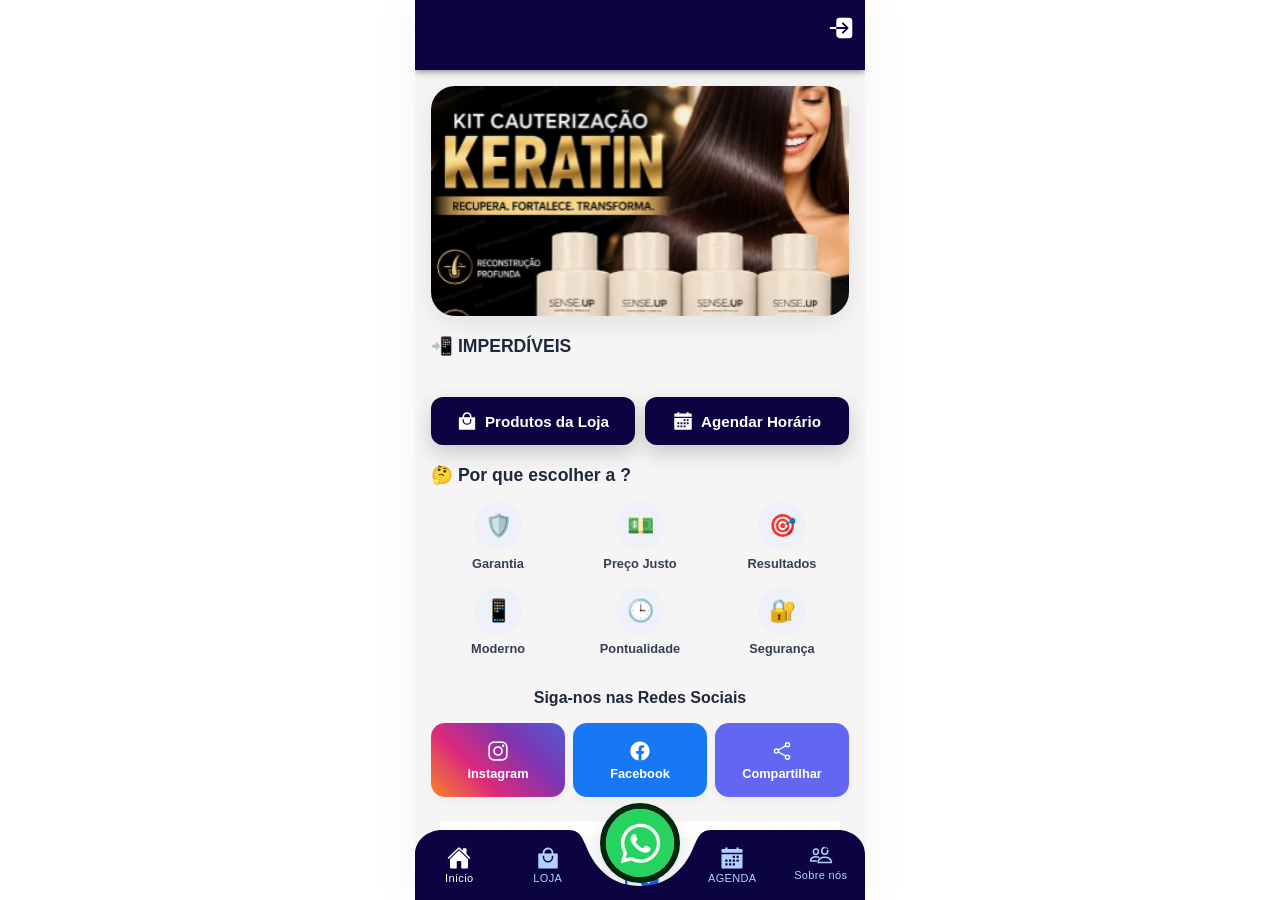
==== commit b45e00f6: "Deploy Automático - Sense Up" ====
--- a/index.html
+++ b/index.html
@@ -1,4 +1,4 @@
-<!DOCTYPE html>
+<!doctype html>
 <html lang="pt-BR" data-beasties-container>
   <head>
     <meta charset="utf-8">
@@ -6,11 +6,8 @@
 
     <base href="./">
 
-    <meta name="color-scheme" content="dark">
-    <meta name="theme-color" content="#6d6e05">
-
-    <meta name="viewport" content="width=device-width, initial-scale=1.0, minimum-scale=1.0, maximum-scale=1.0, user-scalable=no, viewport-fit=cover">
-
+    <meta name="color-scheme" content="light dark">
+    <meta name="viewport" content="viewport-fit=cover, width=device-width, initial-scale=1.0, minimum-scale=1.0, maximum-scale=1.0, user-scalable=no">
     <meta name="format-detection" content="telephone=no">
     <meta name="msapplication-tap-highlight" content="no">
 
@@ -22,10 +19,11 @@
     <meta name="mobile-web-app-capable" content="yes">
     <meta name="apple-mobile-web-app-status-bar-style" content="black">
     <link rel="manifest" href="manifest.webmanifest">
-  <style>:root{--ion-color-primary:#0054e9;--ion-color-primary-rgb:0, 84, 233;--ion-color-primary-contrast:#fff;--ion-color-primary-contrast-rgb:255, 255, 255;--ion-color-primary-shade:#004acd;--ion-color-primary-tint:#1a65eb;--ion-color-secondary:#0163aa;--ion-color-secondary-rgb:1, 99, 170;--ion-color-secondary-contrast:#fff;--ion-color-secondary-contrast-rgb:255, 255, 255;--ion-color-secondary-shade:#015796;--ion-color-secondary-tint:#1a73b3;--ion-color-tertiary:#6030ff;--ion-color-tertiary-rgb:96, 48, 255;--ion-color-tertiary-contrast:#fff;--ion-color-tertiary-contrast-rgb:255, 255, 255;--ion-color-tertiary-shade:#542ae0;--ion-color-tertiary-tint:#7045ff;--ion-color-success:#2dd55b;--ion-color-success-rgb:45, 213, 91;--ion-color-success-contrast:#000;--ion-color-success-contrast-rgb:0, 0, 0;--ion-color-success-shade:#28bb50;--ion-color-success-tint:#42d96b;--ion-color-warning:#ffc409;--ion-color-warning-rgb:255, 196, 9;--ion-color-warning-contrast:#000;--ion-color-warning-contrast-rgb:0, 0, 0;--ion-color-warning-shade:#e0ac08;--ion-color-warning-tint:#ffca22;--ion-color-danger:#c5000f;--ion-color-danger-rgb:197, 0, 15;--ion-color-danger-contrast:#fff;--ion-color-danger-contrast-rgb:255, 255, 255;--ion-color-danger-shade:#ad000d;--ion-color-danger-tint:#cb1a27;--ion-color-light:#f4f5f8;--ion-color-light-rgb:244, 245, 248;--ion-color-light-contrast:#000;--ion-color-light-contrast-rgb:0, 0, 0;--ion-color-light-shade:#d7d8da;--ion-color-light-tint:#f5f6f9;--ion-color-medium:#636469;--ion-color-medium-rgb:99, 100, 105;--ion-color-medium-contrast:#fff;--ion-color-medium-contrast-rgb:255, 255, 255;--ion-color-medium-shade:#57585c;--ion-color-medium-tint:#737478;--ion-color-dark:#222428;--ion-color-dark-rgb:34, 36, 40;--ion-color-dark-contrast:#fff;--ion-color-dark-contrast-rgb:255, 255, 255;--ion-color-dark-shade:#1e2023;--ion-color-dark-tint:#383a3e}html{--ion-dynamic-font:-apple-system-body;--ion-font-family:var(--ion-default-font)}body{background:var(--ion-background-color);color:var(--ion-text-color)}@supports (padding-top: 20px){html{--ion-safe-area-top:var(--ion-statusbar-padding)}}@supports (padding-top: env(safe-area-inset-top)){html{--ion-safe-area-top:var(--safe-area-inset-top, env(safe-area-inset-top));--ion-safe-area-bottom:var(--safe-area-inset-bottom, env(safe-area-inset-bottom));--ion-safe-area-left:var(--safe-area-inset-left, env(safe-area-inset-left));--ion-safe-area-right:var(--safe-area-inset-right, env(safe-area-inset-right))}}*{box-sizing:border-box;-webkit-tap-highlight-color:rgba(0,0,0,0);-webkit-tap-highlight-color:transparent;-webkit-touch-callout:none}html{width:100%;height:100%;-webkit-text-size-adjust:100%;text-size-adjust:100%}body{-moz-osx-font-smoothing:grayscale;-webkit-font-smoothing:antialiased;margin:0;padding:0;position:fixed;width:100%;max-width:100%;height:100%;max-height:100%;transform:translateZ(0);text-rendering:optimizeLegibility;overflow:hidden;touch-action:manipulation;-webkit-user-drag:none;-ms-content-zooming:none;word-wrap:break-word;overscroll-behavior-y:none;-webkit-text-size-adjust:none;text-size-adjust:none}html{font-family:var(--ion-font-family)}@supports (-webkit-touch-callout: none){html{font:var(--ion-dynamic-font, 16px var(--ion-font-family))}}:root{--temadoApp:#6d6e05;--CorbarraHome:#2a2b03}@media(max-width:768px)and (orientation:landscape){html,body{position:fixed!important;top:0!important;left:0!important;width:100dvh!important;height:100vw!important;transform:rotate(-90deg)!important;transform-origin:top left!important;margin-top:100vw!important;overflow:hidden!important}}</style><link rel="stylesheet" href="styles-WSX6HSV6.css" media="print" onload="this.media='all'"><noscript><link rel="stylesheet" href="styles-WSX6HSV6.css"></noscript></head>
+    <meta name="theme-color" content="#6d6e05">
+<style>:root{--ion-color-primary:#0054e9;--ion-color-primary-rgb:0, 84, 233;--ion-color-primary-contrast:#fff;--ion-color-primary-contrast-rgb:255, 255, 255;--ion-color-primary-shade:#004acd;--ion-color-primary-tint:#1a65eb;--ion-color-secondary:#0163aa;--ion-color-secondary-rgb:1, 99, 170;--ion-color-secondary-contrast:#fff;--ion-color-secondary-contrast-rgb:255, 255, 255;--ion-color-secondary-shade:#015796;--ion-color-secondary-tint:#1a73b3;--ion-color-tertiary:#6030ff;--ion-color-tertiary-rgb:96, 48, 255;--ion-color-tertiary-contrast:#fff;--ion-color-tertiary-contrast-rgb:255, 255, 255;--ion-color-tertiary-shade:#542ae0;--ion-color-tertiary-tint:#7045ff;--ion-color-success:#2dd55b;--ion-color-success-rgb:45, 213, 91;--ion-color-success-contrast:#000;--ion-color-success-contrast-rgb:0, 0, 0;--ion-color-success-shade:#28bb50;--ion-color-success-tint:#42d96b;--ion-color-warning:#ffc409;--ion-color-warning-rgb:255, 196, 9;--ion-color-warning-contrast:#000;--ion-color-warning-contrast-rgb:0, 0, 0;--ion-color-warning-shade:#e0ac08;--ion-color-warning-tint:#ffca22;--ion-color-danger:#c5000f;--ion-color-danger-rgb:197, 0, 15;--ion-color-danger-contrast:#fff;--ion-color-danger-contrast-rgb:255, 255, 255;--ion-color-danger-shade:#ad000d;--ion-color-danger-tint:#cb1a27;--ion-color-light:#f4f5f8;--ion-color-light-rgb:244, 245, 248;--ion-color-light-contrast:#000;--ion-color-light-contrast-rgb:0, 0, 0;--ion-color-light-shade:#d7d8da;--ion-color-light-tint:#f5f6f9;--ion-color-medium:#636469;--ion-color-medium-rgb:99, 100, 105;--ion-color-medium-contrast:#fff;--ion-color-medium-contrast-rgb:255, 255, 255;--ion-color-medium-shade:#57585c;--ion-color-medium-tint:#737478;--ion-color-dark:#222428;--ion-color-dark-rgb:34, 36, 40;--ion-color-dark-contrast:#fff;--ion-color-dark-contrast-rgb:255, 255, 255;--ion-color-dark-shade:#1e2023;--ion-color-dark-tint:#383a3e}html{--ion-dynamic-font:-apple-system-body;--ion-font-family:var(--ion-default-font)}body{background:var(--ion-background-color);color:var(--ion-text-color)}@supports (padding-top: 20px){html{--ion-safe-area-top:var(--ion-statusbar-padding)}}@supports (padding-top: env(safe-area-inset-top)){html{--ion-safe-area-top:var(--safe-area-inset-top, env(safe-area-inset-top));--ion-safe-area-bottom:var(--safe-area-inset-bottom, env(safe-area-inset-bottom));--ion-safe-area-left:var(--safe-area-inset-left, env(safe-area-inset-left));--ion-safe-area-right:var(--safe-area-inset-right, env(safe-area-inset-right))}}*{box-sizing:border-box;-webkit-tap-highlight-color:rgba(0,0,0,0);-webkit-tap-highlight-color:transparent;-webkit-touch-callout:none}html{width:100%;height:100%;-webkit-text-size-adjust:100%;text-size-adjust:100%}body{-moz-osx-font-smoothing:grayscale;-webkit-font-smoothing:antialiased;margin:0;padding:0;position:fixed;width:100%;max-width:100%;height:100%;max-height:100%;transform:translateZ(0);text-rendering:optimizeLegibility;overflow:hidden;touch-action:manipulation;-webkit-user-drag:none;-ms-content-zooming:none;word-wrap:break-word;overscroll-behavior-y:none;-webkit-text-size-adjust:none;text-size-adjust:none}html{font-family:var(--ion-font-family)}@supports (-webkit-touch-callout: none){html{font:var(--ion-dynamic-font, 16px var(--ion-font-family))}}:root{--TemadoApp:#0c0342;--CorbarraHome:#2a2b03}@media(max-width:768px)and (orientation:landscape){html,body{position:fixed!important;top:0!important;left:0!important;width:100dvh!important;height:100vw!important;transform:rotate(-90deg)!important;transform-origin:top left!important;margin-top:100vw!important;overflow:hidden!important}}</style><link rel="stylesheet" href="styles-MAASI7QS.css" media="print" onload="this.media='all'"><noscript><link rel="stylesheet" href="styles-MAASI7QS.css"></noscript></head>
 
   <body>
     <app-root></app-root>
     <noscript>Please enable JavaScript to continue using this application.</noscript>
-  <link rel="modulepreload" href="chunk-O6MNE24A.js"><link rel="modulepreload" href="chunk-EZH74BCA.js"><link rel="modulepreload" href="chunk-NO4IUKU7.js"><link rel="modulepreload" href="chunk-HA3GVWUB.js"><link rel="modulepreload" href="chunk-6N7ZUNQC.js"><link rel="modulepreload" href="chunk-W5SU3TBI.js"><link rel="modulepreload" href="chunk-T6ENOHMU.js"><link rel="modulepreload" href="chunk-GQUOFKUY.js"><link rel="modulepreload" href="chunk-3A2TMJPV.js"><link rel="modulepreload" href="chunk-S7T5AW7U.js"><script src="polyfills-TDCRLYKL.js" type="module"></script><script src="main-JI5R6H46.js" type="module"></script></body>
+  <link rel="modulepreload" href="chunk-462TQDQM.js"><link rel="modulepreload" href="chunk-EZH74BCA.js"><link rel="modulepreload" href="chunk-NO4IUKU7.js"><link rel="modulepreload" href="chunk-HA3GVWUB.js"><link rel="modulepreload" href="chunk-6N7ZUNQC.js"><link rel="modulepreload" href="chunk-W5SU3TBI.js"><link rel="modulepreload" href="chunk-T6ENOHMU.js"><link rel="modulepreload" href="chunk-GQUOFKUY.js"><link rel="modulepreload" href="chunk-3A2TMJPV.js"><link rel="modulepreload" href="chunk-S7T5AW7U.js"><script src="polyfills-TDCRLYKL.js" type="module"></script><script src="main-SS5QNO7Y.js" type="module"></script></body>
 </html>
--- a/styles-MAASI7QS.css
+++ b/styles-MAASI7QS.css
@@ -0,0 +1 @@
+@charset "UTF-8";:root{--ion-color-primary: #0054e9;--ion-color-primary-rgb: 0, 84, 233;--ion-color-primary-contrast: #fff;--ion-color-primary-contrast-rgb: 255, 255, 255;--ion-color-primary-shade: #004acd;--ion-color-primary-tint: #1a65eb;--ion-color-secondary: #0163aa;--ion-color-secondary-rgb: 1, 99, 170;--ion-color-secondary-contrast: #fff;--ion-color-secondary-contrast-rgb: 255, 255, 255;--ion-color-secondary-shade: #015796;--ion-color-secondary-tint: #1a73b3;--ion-color-tertiary: #6030ff;--ion-color-tertiary-rgb: 96, 48, 255;--ion-color-tertiary-contrast: #fff;--ion-color-tertiary-contrast-rgb: 255, 255, 255;--ion-color-tertiary-shade: #542ae0;--ion-color-tertiary-tint: #7045ff;--ion-color-success: #2dd55b;--ion-color-success-rgb: 45, 213, 91;--ion-color-success-contrast: #000;--ion-color-success-contrast-rgb: 0, 0, 0;--ion-color-success-shade: #28bb50;--ion-color-success-tint: #42d96b;--ion-color-warning: #ffc409;--ion-color-warning-rgb: 255, 196, 9;--ion-color-warning-contrast: #000;--ion-color-warning-contrast-rgb: 0, 0, 0;--ion-color-warning-shade: #e0ac08;--ion-color-warning-tint: #ffca22;--ion-color-danger: #c5000f;--ion-color-danger-rgb: 197, 0, 15;--ion-color-danger-contrast: #fff;--ion-color-danger-contrast-rgb: 255, 255, 255;--ion-color-danger-shade: #ad000d;--ion-color-danger-tint: #cb1a27;--ion-color-light: #f4f5f8;--ion-color-light-rgb: 244, 245, 248;--ion-color-light-contrast: #000;--ion-color-light-contrast-rgb: 0, 0, 0;--ion-color-light-shade: #d7d8da;--ion-color-light-tint: #f5f6f9;--ion-color-medium: #636469;--ion-color-medium-rgb: 99, 100, 105;--ion-color-medium-contrast: #fff;--ion-color-medium-contrast-rgb: 255, 255, 255;--ion-color-medium-shade: #57585c;--ion-color-medium-tint: #737478;--ion-color-dark: #222428;--ion-color-dark-rgb: 34, 36, 40;--ion-color-dark-contrast: #fff;--ion-color-dark-contrast-rgb: 255, 255, 255;--ion-color-dark-shade: #1e2023;--ion-color-dark-tint: #383a3e}html.ios{--ion-default-font: -apple-system, BlinkMacSystemFont, "Helvetica Neue", "Roboto", sans-serif}html.md{--ion-default-font: "Roboto", "Helvetica Neue", sans-serif}html{--ion-dynamic-font: -apple-system-body;--ion-font-family: var(--ion-default-font)}body{background:var(--ion-background-color);color:var(--ion-text-color)}body.backdrop-no-scroll{overflow:hidden}html.ios ion-modal.modal-card ion-header ion-toolbar:first-of-type,html.ios ion-modal.modal-sheet ion-header ion-toolbar:first-of-type,html.ios ion-modal ion-footer ion-toolbar:first-of-type,html.ios ion-footer.modal-footer-moving ion-toolbar:first-of-type{padding-top:6px}html.ios ion-modal.modal-card ion-header ion-toolbar:last-of-type,html.ios ion-modal.modal-sheet ion-header ion-toolbar:last-of-type{padding-bottom:6px}html.ios ion-modal ion-toolbar,html.ios .modal-footer-moving ion-toolbar{padding-right:calc(var(--ion-safe-area-right) + 8px);padding-left:calc(var(--ion-safe-area-left) + 8px)}@media screen and (min-width:768px){html.ios ion-modal.modal-card:first-of-type{--backdrop-opacity: .18}}ion-modal.modal-default.show-modal~ion-modal.modal-default{--backdrop-opacity: 0;--box-shadow: none}html.ios ion-modal.modal-card .ion-page{border-top-left-radius:var(--border-radius)}.ion-color-primary{--ion-color-base: var(--ion-color-primary, #0054e9) !important;--ion-color-base-rgb: var(--ion-color-primary-rgb, 0, 84, 233) !important;--ion-color-contrast: var(--ion-color-primary-contrast, #fff) !important;--ion-color-contrast-rgb: var(--ion-color-primary-contrast-rgb, 255, 255, 255) !important;--ion-color-shade: var(--ion-color-primary-shade, #004acd) !important;--ion-color-tint: var(--ion-color-primary-tint, #1a65eb) !important}.ion-color-secondary{--ion-color-base: var(--ion-color-secondary, #0163aa) !important;--ion-color-base-rgb: var(--ion-color-secondary-rgb, 1, 99, 170) !important;--ion-color-contrast: var(--ion-color-secondary-contrast, #fff) !important;--ion-color-contrast-rgb: var(--ion-color-secondary-contrast-rgb, 255, 255, 255) !important;--ion-color-shade: var(--ion-color-secondary-shade, #015796) !important;--ion-color-tint: var(--ion-color-secondary-tint, #1a73b3) !important}.ion-color-tertiary{--ion-color-base: var(--ion-color-tertiary, #6030ff) !important;--ion-color-base-rgb: var(--ion-color-tertiary-rgb, 96, 48, 255) !important;--ion-color-contrast: var(--ion-color-tertiary-contrast, #fff) !important;--ion-color-contrast-rgb: var(--ion-color-tertiary-contrast-rgb, 255, 255, 255) !important;--ion-color-shade: var(--ion-color-tertiary-shade, #542ae0) !important;--ion-color-tint: var(--ion-color-tertiary-tint, #7045ff) !important}.ion-color-success{--ion-color-base: var(--ion-color-success, #2dd55b) !important;--ion-color-base-rgb: var(--ion-color-success-rgb, 45, 213, 91) !important;--ion-color-contrast: var(--ion-color-success-contrast, #000) !important;--ion-color-contrast-rgb: var(--ion-color-success-contrast-rgb, 0, 0, 0) !important;--ion-color-shade: var(--ion-color-success-shade, #28bb50) !important;--ion-color-tint: var(--ion-color-success-tint, #42d96b) !important}.ion-color-warning{--ion-color-base: var(--ion-color-warning, #ffc409) !important;--ion-color-base-rgb: var(--ion-color-warning-rgb, 255, 196, 9) !important;--ion-color-contrast: var(--ion-color-warning-contrast, #000) !important;--ion-color-contrast-rgb: var(--ion-color-warning-contrast-rgb, 0, 0, 0) !important;--ion-color-shade: var(--ion-color-warning-shade, #e0ac08) !important;--ion-color-tint: var(--ion-color-warning-tint, #ffca22) !important}.ion-color-danger{--ion-color-base: var(--ion-color-danger, #c5000f) !important;--ion-color-base-rgb: var(--ion-color-danger-rgb, 197, 0, 15) !important;--ion-color-contrast: var(--ion-color-danger-contrast, #fff) !important;--ion-color-contrast-rgb: var(--ion-color-danger-contrast-rgb, 255, 255, 255) !important;--ion-color-shade: var(--ion-color-danger-shade, #ad000d) !important;--ion-color-tint: var(--ion-color-danger-tint, #cb1a27) !important}.ion-color-light{--ion-color-base: var(--ion-color-light, #f4f5f8) !important;--ion-color-base-rgb: var(--ion-color-light-rgb, 244, 245, 248) !important;--ion-color-contrast: var(--ion-color-light-contrast, #000) !important;--ion-color-contrast-rgb: var(--ion-color-light-contrast-rgb, 0, 0, 0) !important;--ion-color-shade: var(--ion-color-light-shade, #d7d8da) !important;--ion-color-tint: var(--ion-color-light-tint, #f5f6f9) !important}.ion-color-medium{--ion-color-base: var(--ion-color-medium, #636469) !important;--ion-color-base-rgb: var(--ion-color-medium-rgb, 99, 100, 105) !important;--ion-color-contrast: var(--ion-color-medium-contrast, #fff) !important;--ion-color-contrast-rgb: var(--ion-color-medium-contrast-rgb, 255, 255, 255) !important;--ion-color-shade: var(--ion-color-medium-shade, #57585c) !important;--ion-color-tint: var(--ion-color-medium-tint, #737478) !important}.ion-color-dark{--ion-color-base: var(--ion-color-dark, #222428) !important;--ion-color-base-rgb: var(--ion-color-dark-rgb, 34, 36, 40) !important;--ion-color-contrast: var(--ion-color-dark-contrast, #fff) !important;--ion-color-contrast-rgb: var(--ion-color-dark-contrast-rgb, 255, 255, 255) !important;--ion-color-shade: var(--ion-color-dark-shade, #1e2023) !important;--ion-color-tint: var(--ion-color-dark-tint, #383a3e) !important}.ion-page{inset:0;display:flex;position:absolute;flex-direction:column;justify-content:space-between;contain:layout size style;z-index:0}.ion-page.ion-page-overlay-passthrough{pointer-events:none}ion-modal>.ion-page{position:relative;contain:layout style;height:100%}.split-pane-visible>.ion-page.split-pane-main{position:relative}ion-route,ion-route-redirect,ion-router,ion-select-option,ion-nav-controller,ion-menu-controller,ion-action-sheet-controller,ion-alert-controller,ion-loading-controller,ion-modal-controller,ion-picker-controller,ion-popover-controller,ion-toast-controller,.ion-page-hidden{display:none!important}.ion-page-invisible{opacity:0}.can-go-back>ion-header ion-back-button{display:block}html.plt-ios.plt-hybrid,html.plt-ios.plt-pwa{--ion-statusbar-padding: 20px}@supports (padding-top: 20px){html{--ion-safe-area-top: var(--ion-statusbar-padding)}}@supports (padding-top: env(safe-area-inset-top)){html{--ion-safe-area-top: var(--safe-area-inset-top, env(safe-area-inset-top));--ion-safe-area-bottom: var(--safe-area-inset-bottom, env(safe-area-inset-bottom));--ion-safe-area-left: var(--safe-area-inset-left, env(safe-area-inset-left));--ion-safe-area-right: var(--safe-area-inset-right, env(safe-area-inset-right))}}ion-card.ion-color .ion-inherit-color,ion-card-header.ion-color .ion-inherit-color{color:inherit}.menu-content{transform:translateZ(0)}.menu-content-open{cursor:pointer;touch-action:manipulation;pointer-events:none;overflow-y:hidden}.menu-content-open ion-content{--overflow: hidden}.menu-content-open .ion-content-scroll-host{overflow:hidden}.ios .menu-content-reveal{box-shadow:-8px 0 42px #00000014}[dir=rtl].ios .menu-content-reveal{box-shadow:8px 0 42px #00000014}.md .menu-content-reveal,.md .menu-content-push{box-shadow:4px 0 16px #0000002e}ion-accordion-group.accordion-group-expand-inset>ion-accordion:first-of-type{border-top-left-radius:8px;border-top-right-radius:8px}ion-accordion-group.accordion-group-expand-inset>ion-accordion:last-of-type{border-bottom-left-radius:8px;border-bottom-right-radius:8px}ion-accordion-group>ion-accordion:last-of-type ion-item[slot=header]{--border-width: 0px}ion-accordion.accordion-animated>[slot=header] .ion-accordion-toggle-icon{transition:.3s transform cubic-bezier(.25,.8,.5,1)}@media(prefers-reduced-motion:reduce){ion-accordion .ion-accordion-toggle-icon{transition:none!important}}ion-accordion.accordion-expanding>[slot=header] .ion-accordion-toggle-icon,ion-accordion.accordion-expanded>[slot=header] .ion-accordion-toggle-icon{transform:rotate(180deg)}ion-accordion-group.accordion-group-expand-inset.md>ion-accordion.accordion-previous ion-item[slot=header]{--border-width: 0px;--inner-border-width: 0px}ion-accordion-group.accordion-group-expand-inset.md>ion-accordion.accordion-expanding:first-of-type,ion-accordion-group.accordion-group-expand-inset.md>ion-accordion.accordion-expanded:first-of-type{margin-top:0}ion-input input::-webkit-date-and-time-value{text-align:start}.ion-datetime-button-overlay{--width: fit-content;--height: fit-content}.ion-datetime-button-overlay ion-datetime.datetime-grid{width:320px;min-height:320px}[ion-last-focus],header[tabindex="-1"]:focus,[role=banner][tabindex="-1"]:focus,main[tabindex="-1"]:focus,[role=main][tabindex="-1"]:focus,h1[tabindex="-1"]:focus,[role=heading][aria-level="1"][tabindex="-1"]:focus{outline:none}.popover-viewport:has(>ion-content){overflow:hidden}@supports not selector(:has(> ion-content)){.popover-viewport{overflow:hidden}}audio,canvas,progress,video{vertical-align:baseline}audio:not([controls]){display:none;height:0}b,strong{font-weight:700}img{max-width:100%}hr{height:1px;border-width:0;box-sizing:content-box}pre{overflow:auto}code,kbd,pre,samp{font-family:monospace,monospace;font-size:1em}label,input,select,textarea{font-family:inherit;line-height:normal}textarea{overflow:auto;height:auto;font:inherit;color:inherit}textarea::placeholder{padding-left:2px}form,input,optgroup,select{margin:0;font:inherit;color:inherit}html input[type=button],input[type=reset],input[type=submit]{cursor:pointer;-webkit-appearance:button}a,a div,a span,a ion-icon,a ion-label,button,button div,button span,button ion-icon,button ion-label,.ion-tappable,[tappable],[tappable] div,[tappable] span,[tappable] ion-icon,[tappable] ion-label,input,textarea{touch-action:manipulation}a ion-label,button ion-label{pointer-events:none}button{padding:0;border:0;border-radius:0;font-family:inherit;font-style:inherit;font-variant:inherit;line-height:1;text-transform:none;cursor:pointer;-webkit-appearance:button}[tappable]{cursor:pointer}a[disabled],button[disabled],html input[disabled]{cursor:default}button::-moz-focus-inner,input::-moz-focus-inner{padding:0;border:0}input[type=number]::-webkit-inner-spin-button,input[type=number]::-webkit-outer-spin-button{height:auto}input[type=search]::-webkit-search-cancel-button,input[type=search]::-webkit-search-decoration{-webkit-appearance:none}table{border-collapse:collapse;border-spacing:0}td,th{padding:0}*{box-sizing:border-box;-webkit-tap-highlight-color:rgba(0,0,0,0);-webkit-tap-highlight-color:transparent;-webkit-touch-callout:none}html{width:100%;height:100%;-webkit-text-size-adjust:100%;text-size-adjust:100%}html.ion-ce body{display:block}html.plt-pwa{height:100vh}body{-moz-osx-font-smoothing:grayscale;-webkit-font-smoothing:antialiased;margin:0;padding:0;position:fixed;width:100%;max-width:100%;height:100%;max-height:100%;transform:translateZ(0);text-rendering:optimizeLegibility;overflow:hidden;touch-action:manipulation;-webkit-user-drag:none;-ms-content-zooming:none;word-wrap:break-word;overscroll-behavior-y:none;-webkit-text-size-adjust:none;text-size-adjust:none}html{font-family:var(--ion-font-family)}@supports (-webkit-touch-callout: none){html{font:var(--ion-dynamic-font, 16px var(--ion-font-family))}}a{background-color:transparent;color:var(--ion-color-primary, #0054e9)}h1,h2,h3,h4,h5,h6{margin-top:16px;margin-bottom:10px;font-weight:500;line-height:1.2}h1{margin-top:20px;font-size:1.625rem}h2{margin-top:18px;font-size:1.5rem}h3{font-size:1.375rem}h4{font-size:1.25rem}h5{font-size:1.125rem}h6{font-size:1rem}small{font-size:75%}sub,sup{position:relative;font-size:75%;line-height:0;vertical-align:baseline}sup{top:-.5em}sub{bottom:-.25em}.ion-hide,.ion-hide-up,.ion-hide-down{display:none!important}@media(min-width:576px){.ion-hide-sm-up{display:none!important}}@media(max-width:575.98px){.ion-hide-sm-down{display:none!important}}@media(min-width:768px){.ion-hide-md-up{display:none!important}}@media(max-width:767.98px){.ion-hide-md-down{display:none!important}}@media(min-width:992px){.ion-hide-lg-up{display:none!important}}@media(max-width:991.98px){.ion-hide-lg-down{display:none!important}}@media(min-width:1200px){.ion-hide-xl-up{display:none!important}}@media(max-width:1199.98px){.ion-hide-xl-down{display:none!important}}.ion-display-none{display:none!important}@media(min-width:576px){.ion-display-sm-none{display:none!important}}@media(min-width:768px){.ion-display-md-none{display:none!important}}@media(min-width:992px){.ion-display-lg-none{display:none!important}}@media(min-width:1200px){.ion-display-xl-none{display:none!important}}.ion-display-inline{display:inline!important}@media(min-width:576px){.ion-display-sm-inline{display:inline!important}}@media(min-width:768px){.ion-display-md-inline{display:inline!important}}@media(min-width:992px){.ion-display-lg-inline{display:inline!important}}@media(min-width:1200px){.ion-display-xl-inline{display:inline!important}}.ion-display-inline-block{display:inline-block!important}@media(min-width:576px){.ion-display-sm-inline-block{display:inline-block!important}}@media(min-width:768px){.ion-display-md-inline-block{display:inline-block!important}}@media(min-width:992px){.ion-display-lg-inline-block{display:inline-block!important}}@media(min-width:1200px){.ion-display-xl-inline-block{display:inline-block!important}}.ion-display-block{display:block!important}@media(min-width:576px){.ion-display-sm-block{display:block!important}}@media(min-width:768px){.ion-display-md-block{display:block!important}}@media(min-width:992px){.ion-display-lg-block{display:block!important}}@media(min-width:1200px){.ion-display-xl-block{display:block!important}}.ion-display-flex{display:flex!important}@media(min-width:576px){.ion-display-sm-flex{display:flex!important}}@media(min-width:768px){.ion-display-md-flex{display:flex!important}}@media(min-width:992px){.ion-display-lg-flex{display:flex!important}}@media(min-width:1200px){.ion-display-xl-flex{display:flex!important}}.ion-display-inline-flex{display:inline-flex!important}@media(min-width:576px){.ion-display-sm-inline-flex{display:inline-flex!important}}@media(min-width:768px){.ion-display-md-inline-flex{display:inline-flex!important}}@media(min-width:992px){.ion-display-lg-inline-flex{display:inline-flex!important}}@media(min-width:1200px){.ion-display-xl-inline-flex{display:inline-flex!important}}.ion-display-grid{display:grid!important}@media(min-width:576px){.ion-display-sm-grid{display:grid!important}}@media(min-width:768px){.ion-display-md-grid{display:grid!important}}@media(min-width:992px){.ion-display-lg-grid{display:grid!important}}@media(min-width:1200px){.ion-display-xl-grid{display:grid!important}}.ion-display-inline-grid{display:inline-grid!important}@media(min-width:576px){.ion-display-sm-inline-grid{display:inline-grid!important}}@media(min-width:768px){.ion-display-md-inline-grid{display:inline-grid!important}}@media(min-width:992px){.ion-display-lg-inline-grid{display:inline-grid!important}}@media(min-width:1200px){.ion-display-xl-inline-grid{display:inline-grid!important}}.ion-display-table{display:table!important}@media(min-width:576px){.ion-display-sm-table{display:table!important}}@media(min-width:768px){.ion-display-md-table{display:table!important}}@media(min-width:992px){.ion-display-lg-table{display:table!important}}@media(min-width:1200px){.ion-display-xl-table{display:table!important}}.ion-display-table-cell{display:table-cell!important}@media(min-width:576px){.ion-display-sm-table-cell{display:table-cell!important}}@media(min-width:768px){.ion-display-md-table-cell{display:table-cell!important}}@media(min-width:992px){.ion-display-lg-table-cell{display:table-cell!important}}@media(min-width:1200px){.ion-display-xl-table-cell{display:table-cell!important}}.ion-display-table-row{display:table-row!important}@media(min-width:576px){.ion-display-sm-table-row{display:table-row!important}}@media(min-width:768px){.ion-display-md-table-row{display:table-row!important}}@media(min-width:992px){.ion-display-lg-table-row{display:table-row!important}}@media(min-width:1200px){.ion-display-xl-table-row{display:table-row!important}}.ion-no-padding{--padding-start: 0;--padding-end: 0;--padding-top: 0;--padding-bottom: 0;padding:0}.ion-padding{--padding-start: var(--ion-padding, 16px);--padding-end: var(--ion-padding, 16px);--padding-top: var(--ion-padding, 16px);--padding-bottom: var(--ion-padding, 16px);-webkit-padding-start:var(--ion-padding, 16px);padding-inline-start:var(--ion-padding, 16px);-webkit-padding-end:var(--ion-padding, 16px);padding-inline-end:var(--ion-padding, 16px);padding-top:var(--ion-padding, 16px);padding-bottom:var(--ion-padding, 16px)}.ion-padding-top{--padding-top: var(--ion-padding, 16px);padding-top:var(--ion-padding, 16px)}.ion-padding-start{--padding-start: var(--ion-padding, 16px);-webkit-padding-start:var(--ion-padding, 16px);padding-inline-start:var(--ion-padding, 16px)}.ion-padding-end{--padding-end: var(--ion-padding, 16px);-webkit-padding-end:var(--ion-padding, 16px);padding-inline-end:var(--ion-padding, 16px)}.ion-padding-bottom{--padding-bottom: var(--ion-padding, 16px);padding-bottom:var(--ion-padding, 16px)}.ion-padding-vertical{--padding-top: var(--ion-padding, 16px);--padding-bottom: var(--ion-padding, 16px);padding-top:var(--ion-padding, 16px);padding-bottom:var(--ion-padding, 16px)}.ion-padding-horizontal{--padding-start: var(--ion-padding, 16px);--padding-end: var(--ion-padding, 16px);-webkit-padding-start:var(--ion-padding, 16px);padding-inline-start:var(--ion-padding, 16px);-webkit-padding-end:var(--ion-padding, 16px);padding-inline-end:var(--ion-padding, 16px)}.ion-no-margin{--margin-start: 0;--margin-end: 0;--margin-top: 0;--margin-bottom: 0;margin:0}.ion-margin{--margin-start: var(--ion-margin, 16px);--margin-end: var(--ion-margin, 16px);--margin-top: var(--ion-margin, 16px);--margin-bottom: var(--ion-margin, 16px);-webkit-margin-start:var(--ion-margin, 16px);margin-inline-start:var(--ion-margin, 16px);-webkit-margin-end:var(--ion-margin, 16px);margin-inline-end:var(--ion-margin, 16px);margin-top:var(--ion-margin, 16px);margin-bottom:var(--ion-margin, 16px)}.ion-margin-top{--margin-top: var(--ion-margin, 16px);margin-top:var(--ion-margin, 16px)}.ion-margin-start{--margin-start: var(--ion-margin, 16px);-webkit-margin-start:var(--ion-margin, 16px);margin-inline-start:var(--ion-margin, 16px)}.ion-margin-end{--margin-end: var(--ion-margin, 16px);-webkit-margin-end:var(--ion-margin, 16px);margin-inline-end:var(--ion-margin, 16px)}.ion-margin-bottom{--margin-bottom: var(--ion-margin, 16px);margin-bottom:var(--ion-margin, 16px)}.ion-margin-vertical{--margin-top: var(--ion-margin, 16px);--margin-bottom: var(--ion-margin, 16px);margin-top:var(--ion-margin, 16px);margin-bottom:var(--ion-margin, 16px)}.ion-margin-horizontal{--margin-start: var(--ion-margin, 16px);--margin-end: var(--ion-margin, 16px);-webkit-margin-start:var(--ion-margin, 16px);margin-inline-start:var(--ion-margin, 16px);-webkit-margin-end:var(--ion-margin, 16px);margin-inline-end:var(--ion-margin, 16px)}.ion-float-left{float:left!important}.ion-float-right{float:right!important}.ion-float-start{float:left!important}:host-context([dir=rtl]) .ion-float-start{float:right!important}[dir=rtl] .ion-float-start{float:right!important}@supports selector(:dir(rtl)){.ion-float-start:dir(rtl){float:right!important}}.ion-float-end{float:right!important}:host-context([dir=rtl]) .ion-float-end{float:left!important}[dir=rtl] .ion-float-end{float:left!important}@supports selector(:dir(rtl)){.ion-float-end:dir(rtl){float:left!important}}@media(min-width:576px){.ion-float-sm-left{float:left!important}.ion-float-sm-right{float:right!important}.ion-float-sm-start{float:left!important}:host-context([dir=rtl]) .ion-float-sm-start{float:right!important}[dir=rtl] .ion-float-sm-start{float:right!important}@supports selector(:dir(rtl)){.ion-float-sm-start:dir(rtl){float:right!important}}.ion-float-sm-end{float:right!important}:host-context([dir=rtl]) .ion-float-sm-end{float:left!important}[dir=rtl] .ion-float-sm-end{float:left!important}@supports selector(:dir(rtl)){.ion-float-sm-end:dir(rtl){float:left!important}}}@media(min-width:768px){.ion-float-md-left{float:left!important}.ion-float-md-right{float:right!important}.ion-float-md-start{float:left!important}:host-context([dir=rtl]) .ion-float-md-start{float:right!important}[dir=rtl] .ion-float-md-start{float:right!important}@supports selector(:dir(rtl)){.ion-float-md-start:dir(rtl){float:right!important}}.ion-float-md-end{float:right!important}:host-context([dir=rtl]) .ion-float-md-end{float:left!important}[dir=rtl] .ion-float-md-end{float:left!important}@supports selector(:dir(rtl)){.ion-float-md-end:dir(rtl){float:left!important}}}@media(min-width:992px){.ion-float-lg-left{float:left!important}.ion-float-lg-right{float:right!important}.ion-float-lg-start{float:left!important}:host-context([dir=rtl]) .ion-float-lg-start{float:right!important}[dir=rtl] .ion-float-lg-start{float:right!important}@supports selector(:dir(rtl)){.ion-float-lg-start:dir(rtl){float:right!important}}.ion-float-lg-end{float:right!important}:host-context([dir=rtl]) .ion-float-lg-end{float:left!important}[dir=rtl] .ion-float-lg-end{float:left!important}@supports selector(:dir(rtl)){.ion-float-lg-end:dir(rtl){float:left!important}}}@media(min-width:1200px){.ion-float-xl-left{float:left!important}.ion-float-xl-right{float:right!important}.ion-float-xl-start{float:left!important}:host-context([dir=rtl]) .ion-float-xl-start{float:right!important}[dir=rtl] .ion-float-xl-start{float:right!important}@supports selector(:dir(rtl)){.ion-float-xl-start:dir(rtl){float:right!important}}.ion-float-xl-end{float:right!important}:host-context([dir=rtl]) .ion-float-xl-end{float:left!important}[dir=rtl] .ion-float-xl-end{float:left!important}@supports selector(:dir(rtl)){.ion-float-xl-end:dir(rtl){float:left!important}}}.ion-text-center{text-align:center!important}.ion-text-justify{text-align:justify!important}.ion-text-start{text-align:start!important}.ion-text-end{text-align:end!important}.ion-text-left{text-align:left!important}.ion-text-right{text-align:right!important}.ion-text-nowrap{white-space:nowrap!important}.ion-text-wrap{white-space:normal!important}@media(min-width:576px){.ion-text-sm-center{text-align:center!important}.ion-text-sm-justify{text-align:justify!important}.ion-text-sm-start{text-align:start!important}.ion-text-sm-end{text-align:end!important}.ion-text-sm-left{text-align:left!important}.ion-text-sm-right{text-align:right!important}.ion-text-sm-nowrap{white-space:nowrap!important}.ion-text-sm-wrap{white-space:normal!important}}@media(min-width:768px){.ion-text-md-center{text-align:center!important}.ion-text-md-justify{text-align:justify!important}.ion-text-md-start{text-align:start!important}.ion-text-md-end{text-align:end!important}.ion-text-md-left{text-align:left!important}.ion-text-md-right{text-align:right!important}.ion-text-md-nowrap{white-space:nowrap!important}.ion-text-md-wrap{white-space:normal!important}}@media(min-width:992px){.ion-text-lg-center{text-align:center!important}.ion-text-lg-justify{text-align:justify!important}.ion-text-lg-start{text-align:start!important}.ion-text-lg-end{text-align:end!important}.ion-text-lg-left{text-align:left!important}.ion-text-lg-right{text-align:right!important}.ion-text-lg-nowrap{white-space:nowrap!important}.ion-text-lg-wrap{white-space:normal!important}}@media(min-width:1200px){.ion-text-xl-center{text-align:center!important}.ion-text-xl-justify{text-align:justify!important}.ion-text-xl-start{text-align:start!important}.ion-text-xl-end{text-align:end!important}.ion-text-xl-left{text-align:left!important}.ion-text-xl-right{text-align:right!important}.ion-text-xl-nowrap{white-space:nowrap!important}.ion-text-xl-wrap{white-space:normal!important}}.ion-text-uppercase{text-transform:uppercase!important}.ion-text-lowercase{text-transform:lowercase!important}.ion-text-capitalize{text-transform:capitalize!important}@media(min-width:576px){.ion-text-sm-uppercase{text-transform:uppercase!important}.ion-text-sm-lowercase{text-transform:lowercase!important}.ion-text-sm-capitalize{text-transform:capitalize!important}}@media(min-width:768px){.ion-text-md-uppercase{text-transform:uppercase!important}.ion-text-md-lowercase{text-transform:lowercase!important}.ion-text-md-capitalize{text-transform:capitalize!important}}@media(min-width:992px){.ion-text-lg-uppercase{text-transform:uppercase!important}.ion-text-lg-lowercase{text-transform:lowercase!important}.ion-text-lg-capitalize{text-transform:capitalize!important}}@media(min-width:1200px){.ion-text-xl-uppercase{text-transform:uppercase!important}.ion-text-xl-lowercase{text-transform:lowercase!important}.ion-text-xl-capitalize{text-transform:capitalize!important}}.ion-align-content-start{align-content:flex-start!important}.ion-align-content-end{align-content:flex-end!important}.ion-align-content-center{align-content:center!important}.ion-align-content-between{align-content:space-between!important}.ion-align-content-around{align-content:space-around!important}.ion-align-content-stretch{align-content:stretch!important}@media(min-width:576px){.ion-align-content-sm-start{align-content:flex-start!important}.ion-align-content-sm-end{align-content:flex-end!important}.ion-align-content-sm-center{align-content:center!important}.ion-align-content-sm-between{align-content:space-between!important}.ion-align-content-sm-around{align-content:space-around!important}.ion-align-content-sm-stretch{align-content:stretch!important}}@media(min-width:768px){.ion-align-content-md-start{align-content:flex-start!important}.ion-align-content-md-end{align-content:flex-end!important}.ion-align-content-md-center{align-content:center!important}.ion-align-content-md-between{align-content:space-between!important}.ion-align-content-md-around{align-content:space-around!important}.ion-align-content-md-stretch{align-content:stretch!important}}@media(min-width:992px){.ion-align-content-lg-start{align-content:flex-start!important}.ion-align-content-lg-end{align-content:flex-end!important}.ion-align-content-lg-center{align-content:center!important}.ion-align-content-lg-between{align-content:space-between!important}.ion-align-content-lg-around{align-content:space-around!important}.ion-align-content-lg-stretch{align-content:stretch!important}}@media(min-width:1200px){.ion-align-content-xl-start{align-content:flex-start!important}.ion-align-content-xl-end{align-content:flex-end!important}.ion-align-content-xl-center{align-content:center!important}.ion-align-content-xl-between{align-content:space-between!important}.ion-align-content-xl-around{align-content:space-around!important}.ion-align-content-xl-stretch{align-content:stretch!important}}.ion-align-items-start{align-items:start!important}.ion-align-items-end{align-items:end!important}.ion-align-items-center{align-items:center!important}.ion-align-items-stretch{align-items:stretch!important}.ion-align-items-baseline{align-items:baseline!important}@media(min-width:576px){.ion-align-items-sm-start{align-items:start!important}.ion-align-items-sm-end{align-items:end!important}.ion-align-items-sm-center{align-items:center!important}.ion-align-items-sm-stretch{align-items:stretch!important}.ion-align-items-sm-baseline{align-items:baseline!important}}@media(min-width:768px){.ion-align-items-md-start{align-items:start!important}.ion-align-items-md-end{align-items:end!important}.ion-align-items-md-center{align-items:center!important}.ion-align-items-md-stretch{align-items:stretch!important}.ion-align-items-md-baseline{align-items:baseline!important}}@media(min-width:992px){.ion-align-items-lg-start{align-items:start!important}.ion-align-items-lg-end{align-items:end!important}.ion-align-items-lg-center{align-items:center!important}.ion-align-items-lg-stretch{align-items:stretch!important}.ion-align-items-lg-baseline{align-items:baseline!important}}@media(min-width:1200px){.ion-align-items-xl-start{align-items:start!important}.ion-align-items-xl-end{align-items:end!important}.ion-align-items-xl-center{align-items:center!important}.ion-align-items-xl-stretch{align-items:stretch!important}.ion-align-items-xl-baseline{align-items:baseline!important}}.ion-align-self-start{align-self:start!important}.ion-align-self-end{align-self:end!important}.ion-align-self-center{align-self:center!important}.ion-align-self-stretch{align-self:stretch!important}.ion-align-self-baseline{align-self:baseline!important}.ion-align-self-auto{align-self:auto!important}@media(min-width:576px){.ion-align-self-sm-start{align-self:start!important}.ion-align-self-sm-end{align-self:end!important}.ion-align-self-sm-center{align-self:center!important}.ion-align-self-sm-stretch{align-self:stretch!important}.ion-align-self-sm-baseline{align-self:baseline!important}.ion-align-self-sm-auto{align-self:auto!important}}@media(min-width:768px){.ion-align-self-md-start{align-self:start!important}.ion-align-self-md-end{align-self:end!important}.ion-align-self-md-center{align-self:center!important}.ion-align-self-md-stretch{align-self:stretch!important}.ion-align-self-md-baseline{align-self:baseline!important}.ion-align-self-md-auto{align-self:auto!important}}@media(min-width:992px){.ion-align-self-lg-start{align-self:start!important}.ion-align-self-lg-end{align-self:end!important}.ion-align-self-lg-center{align-self:center!important}.ion-align-self-lg-stretch{align-self:stretch!important}.ion-align-self-lg-baseline{align-self:baseline!important}.ion-align-self-lg-auto{align-self:auto!important}}@media(min-width:1200px){.ion-align-self-xl-start{align-self:start!important}.ion-align-self-xl-end{align-self:end!important}.ion-align-self-xl-center{align-self:center!important}.ion-align-self-xl-stretch{align-self:stretch!important}.ion-align-self-xl-baseline{align-self:baseline!important}.ion-align-self-xl-auto{align-self:auto!important}}.ion-justify-content-start{justify-content:flex-start!important}.ion-justify-content-end{justify-content:flex-end!important}.ion-justify-content-center{justify-content:center!important}.ion-justify-content-between{justify-content:space-between!important}.ion-justify-content-around{justify-content:space-around!important}.ion-justify-content-evenly{justify-content:space-evenly!important}@media(min-width:576px){.ion-justify-content-sm-start{justify-content:flex-start!important}.ion-justify-content-sm-end{justify-content:flex-end!important}.ion-justify-content-sm-center{justify-content:center!important}.ion-justify-content-sm-between{justify-content:space-between!important}.ion-justify-content-sm-around{justify-content:space-around!important}.ion-justify-content-sm-evenly{justify-content:space-evenly!important}}@media(min-width:768px){.ion-justify-content-md-start{justify-content:flex-start!important}.ion-justify-content-md-end{justify-content:flex-end!important}.ion-justify-content-md-center{justify-content:center!important}.ion-justify-content-md-between{justify-content:space-between!important}.ion-justify-content-md-around{justify-content:space-around!important}.ion-justify-content-md-evenly{justify-content:space-evenly!important}}@media(min-width:992px){.ion-justify-content-lg-start{justify-content:flex-start!important}.ion-justify-content-lg-end{justify-content:flex-end!important}.ion-justify-content-lg-center{justify-content:center!important}.ion-justify-content-lg-between{justify-content:space-between!important}.ion-justify-content-lg-around{justify-content:space-around!important}.ion-justify-content-lg-evenly{justify-content:space-evenly!important}}@media(min-width:1200px){.ion-justify-content-xl-start{justify-content:flex-start!important}.ion-justify-content-xl-end{justify-content:flex-end!important}.ion-justify-content-xl-center{justify-content:center!important}.ion-justify-content-xl-between{justify-content:space-between!important}.ion-justify-content-xl-around{justify-content:space-around!important}.ion-justify-content-xl-evenly{justify-content:space-evenly!important}}.ion-flex-row{flex-direction:row!important}.ion-flex-row-reverse{flex-direction:row-reverse!important}.ion-flex-column{flex-direction:column!important}.ion-flex-column-reverse{flex-direction:column-reverse!important}@media(min-width:576px){.ion-flex-sm-row{flex-direction:row!important}.ion-flex-sm-row-reverse{flex-direction:row-reverse!important}.ion-flex-sm-column{flex-direction:column!important}.ion-flex-sm-column-reverse{flex-direction:column-reverse!important}}@media(min-width:768px){.ion-flex-md-row{flex-direction:row!important}.ion-flex-md-row-reverse{flex-direction:row-reverse!important}.ion-flex-md-column{flex-direction:column!important}.ion-flex-md-column-reverse{flex-direction:column-reverse!important}}@media(min-width:992px){.ion-flex-lg-row{flex-direction:row!important}.ion-flex-lg-row-reverse{flex-direction:row-reverse!important}.ion-flex-lg-column{flex-direction:column!important}.ion-flex-lg-column-reverse{flex-direction:column-reverse!important}}@media(min-width:1200px){.ion-flex-xl-row{flex-direction:row!important}.ion-flex-xl-row-reverse{flex-direction:row-reverse!important}.ion-flex-xl-column{flex-direction:column!important}.ion-flex-xl-column-reverse{flex-direction:column-reverse!important}}.ion-wrap{flex-wrap:wrap!important}.ion-nowrap{flex-wrap:nowrap!important}.ion-wrap-reverse{flex-wrap:wrap-reverse!important}.ion-flex-wrap{flex-wrap:wrap!important}.ion-flex-nowrap{flex-wrap:nowrap!important}.ion-flex-wrap-reverse{flex-wrap:wrap-reverse!important}@media(min-width:576px){.ion-flex-sm-wrap{flex-wrap:wrap!important}.ion-flex-sm-nowrap{flex-wrap:nowrap!important}.ion-flex-sm-wrap-reverse{flex-wrap:wrap-reverse!important}}@media(min-width:768px){.ion-flex-md-wrap{flex-wrap:wrap!important}.ion-flex-md-nowrap{flex-wrap:nowrap!important}.ion-flex-md-wrap-reverse{flex-wrap:wrap-reverse!important}}@media(min-width:992px){.ion-flex-lg-wrap{flex-wrap:wrap!important}.ion-flex-lg-nowrap{flex-wrap:nowrap!important}.ion-flex-lg-wrap-reverse{flex-wrap:wrap-reverse!important}}@media(min-width:1200px){.ion-flex-xl-wrap{flex-wrap:wrap!important}.ion-flex-xl-nowrap{flex-wrap:nowrap!important}.ion-flex-xl-wrap-reverse{flex-wrap:wrap-reverse!important}}.ion-flex-1{flex:1!important}.ion-flex-auto{flex:auto!important}.ion-flex-initial{flex:initial!important}.ion-flex-none{flex:none!important}@media(min-width:576px){.ion-flex-sm-1{flex:1!important}.ion-flex-sm-auto{flex:auto!important}.ion-flex-sm-initial{flex:initial!important}.ion-flex-sm-none{flex:none!important}}@media(min-width:768px){.ion-flex-md-1{flex:1!important}.ion-flex-md-auto{flex:auto!important}.ion-flex-md-initial{flex:initial!important}.ion-flex-md-none{flex:none!important}}@media(min-width:992px){.ion-flex-lg-1{flex:1!important}.ion-flex-lg-auto{flex:auto!important}.ion-flex-lg-initial{flex:initial!important}.ion-flex-lg-none{flex:none!important}}@media(min-width:1200px){.ion-flex-xl-1{flex:1!important}.ion-flex-xl-auto{flex:auto!important}.ion-flex-xl-initial{flex:initial!important}.ion-flex-xl-none{flex:none!important}}.ion-flex-grow-0{flex-grow:0!important}.ion-flex-grow-1{flex-grow:1!important}.ion-flex-shrink-0{flex-shrink:0!important}.ion-flex-shrink-1{flex-shrink:1!important}@media(min-width:576px){.ion-flex-sm-grow-0{flex-grow:0!important}.ion-flex-sm-grow-1{flex-grow:1!important}.ion-flex-sm-shrink-0{flex-shrink:0!important}.ion-flex-sm-shrink-1{flex-shrink:1!important}}@media(min-width:768px){.ion-flex-md-grow-0{flex-grow:0!important}.ion-flex-md-grow-1{flex-grow:1!important}.ion-flex-md-shrink-0{flex-shrink:0!important}.ion-flex-md-shrink-1{flex-shrink:1!important}}@media(min-width:992px){.ion-flex-lg-grow-0{flex-grow:0!important}.ion-flex-lg-grow-1{flex-grow:1!important}.ion-flex-lg-shrink-0{flex-shrink:0!important}.ion-flex-lg-shrink-1{flex-shrink:1!important}}@media(min-width:1200px){.ion-flex-xl-grow-0{flex-grow:0!important}.ion-flex-xl-grow-1{flex-grow:1!important}.ion-flex-xl-shrink-0{flex-shrink:0!important}.ion-flex-xl-shrink-1{flex-shrink:1!important}}.ion-order-first{order:-1!important}.ion-order-0{order:0!important}.ion-order-1{order:1!important}.ion-order-2{order:2!important}.ion-order-3{order:3!important}.ion-order-4{order:4!important}.ion-order-5{order:5!important}.ion-order-6{order:6!important}.ion-order-7{order:7!important}.ion-order-8{order:8!important}.ion-order-9{order:9!important}.ion-order-10{order:10!important}.ion-order-11{order:11!important}.ion-order-12{order:12!important}.ion-order-last{order:13!important}@media(min-width:576px){.ion-order-sm-first{order:-1!important}.ion-order-sm-0{order:0!important}.ion-order-sm-1{order:1!important}.ion-order-sm-2{order:2!important}.ion-order-sm-3{order:3!important}.ion-order-sm-4{order:4!important}.ion-order-sm-5{order:5!important}.ion-order-sm-6{order:6!important}.ion-order-sm-7{order:7!important}.ion-order-sm-8{order:8!important}.ion-order-sm-9{order:9!important}.ion-order-sm-10{order:10!important}.ion-order-sm-11{order:11!important}.ion-order-sm-12{order:12!important}.ion-order-sm-last{order:13!important}}@media(min-width:768px){.ion-order-md-first{order:-1!important}.ion-order-md-0{order:0!important}.ion-order-md-1{order:1!important}.ion-order-md-2{order:2!important}.ion-order-md-3{order:3!important}.ion-order-md-4{order:4!important}.ion-order-md-5{order:5!important}.ion-order-md-6{order:6!important}.ion-order-md-7{order:7!important}.ion-order-md-8{order:8!important}.ion-order-md-9{order:9!important}.ion-order-md-10{order:10!important}.ion-order-md-11{order:11!important}.ion-order-md-12{order:12!important}.ion-order-md-last{order:13!important}}@media(min-width:992px){.ion-order-lg-first{order:-1!important}.ion-order-lg-0{order:0!important}.ion-order-lg-1{order:1!important}.ion-order-lg-2{order:2!important}.ion-order-lg-3{order:3!important}.ion-order-lg-4{order:4!important}.ion-order-lg-5{order:5!important}.ion-order-lg-6{order:6!important}.ion-order-lg-7{order:7!important}.ion-order-lg-8{order:8!important}.ion-order-lg-9{order:9!important}.ion-order-lg-10{order:10!important}.ion-order-lg-11{order:11!important}.ion-order-lg-12{order:12!important}.ion-order-lg-last{order:13!important}}@media(min-width:1200px){.ion-order-xl-first{order:-1!important}.ion-order-xl-0{order:0!important}.ion-order-xl-1{order:1!important}.ion-order-xl-2{order:2!important}.ion-order-xl-3{order:3!important}.ion-order-xl-4{order:4!important}.ion-order-xl-5{order:5!important}.ion-order-xl-6{order:6!important}.ion-order-xl-7{order:7!important}.ion-order-xl-8{order:8!important}.ion-order-xl-9{order:9!important}.ion-order-xl-10{order:10!important}.ion-order-xl-11{order:11!important}.ion-order-xl-12{order:12!important}.ion-order-xl-last{order:13!important}}:root{--TemadoApp: #0c0342;--CorbarraHome: #2a2b03}.swal2-container{display:flex!important;align-items:center!important;justify-content:center!important;height:100vh!important;width:100vw!important;z-index:99999!important}.swal2-popup{display:block!important;margin:auto!important}.minha-janela-bg{background-color:#101012!important;border:2px solid red;border-radius:15px}.janela-SystMobile{background-color:#fff!important;border:2px solid blue;border-radius:15px}.meu-titulo-cor{color:#fff!important;font-family:Arial,sans-serif;font-size:22px}.mtitulo-SystMobile{color:#000!important;font-family:Arial,sans-serif;font-size:22px}.meu-texto-cor{color:#ccc!important;font-size:16px;text-align:justify}.texto-SystMobile{color:#000!important;font-size:16px;text-align:justify}.meu-botao-fechar,.botao-cadastrar{background-color:#fff!important;color:#000!important;padding:10px 30px;border-radius:5px;border:2px solid red!important;font-weight:700;cursor:pointer;outline:none!important;box-shadow:none!important;transition:none!important}.botao-fechar-SystMobile{background-color:var(--TemadoApp)!important;color:#fff!important;padding:10px;border-radius:5px;border:none!important;font-weight:700;cursor:pointer;outline:none!important;box-shadow:none!important;transition:none!important;margin:0 4px}.botao-cancel-SystMobile{background-color:#07133b!important;color:#fff!important;padding:10px;border-radius:5px;border:none!important;font-weight:700;cursor:pointer;outline:none!important;box-shadow:none!important;transition:none!important;margin:0 4px}.botao-WhatsApp{background-color:#27d35f!important;color:#fff!important;padding:10px;border-radius:5px;border:none!important;font-weight:700;cursor:pointer;outline:none!important;box-shadow:none!important;transition:none!important;margin:0 4px}.botao-orcamento{background-color:#00f!important;color:#fff!important;padding:10px 20px;border-radius:5px;border:none!important;font-weight:700;cursor:pointer;outline:none!important;margin-left:8px;box-shadow:none!important;transition:none!important}.btn-icon{vertical-align:middle;margin-right:5px;color:#fff;font-size:1.2em}.botao-saiba-mais,.botao-fechar{background-color:#000!important;color:#fff!important;padding:10px 30px;border-radius:5px;border:2px solid white!important;font-weight:700;cursor:pointer;outline:none!important;box-shadow:none!important;transition:none!important}.meu-botao-confirmar:focus,.meu-botao-confirmar:active{outline:none!important}.minha-imagem-centralizada{display:block!important;margin-left:auto!important;margin-right:auto!important;margin-top:20px;margin-bottom:10px;object-fit:contain}@media(max-width:768px)and (orientation:landscape){html,body,ion-app{position:fixed!important;top:0!important;left:0!important;width:100dvh!important;height:100vw!important;transform:rotate(-90deg)!important;transform-origin:top left!important;margin-top:100vw!important;overflow:hidden!important}}.alert-senha-toggle .alert-input[type=password],.alert-senha-toggle .alert-input-wrapper input[inputmode=text]{padding-right:40px!important;background-image:url("data:image/svg+xml,%3Csvg xmlns='http://w3.org' viewBox='0 0 512 512'%3E%3Cpath fill='none' stroke='%23666' stroke-linecap='round' stroke-linejoin='round' stroke-width='32' d='M256 128c-81.82 0-144.5 43.14-192 128 47.5 84.86 110.18 128 192 128s144.5-43.14 192-128c-47.5-84.86-110.18-128-192-128z'/%3E%3Ccircle cx='256' cy='256' r='64' fill='none' stroke='%23666' stroke-miterlimit='10' stroke-width='32'/%3E%3C/svg%3E")!important;background-repeat:no-repeat!important;background-position:calc(100% - 10px) center!important;background-size:22px!important}.alert-senha-toggle input::-ms-reveal,.alert-senha-toggle input::-webkit-contacts-auto-fill-button{cursor:pointer}.alert-senha-custom .btn-toggle-senha-alert{position:absolute;right:5px;bottom:4px;background:transparent;border:none;font-size:1.2rem;cursor:pointer;z-index:10;padding:5px;outline:none}.alert-senha-custom #input-senha-alert{padding-right:35px!important}.alert-senha-custom .alert-input-wrapper{position:relative!important}.alert-senha-custom .btn-toggle-senha-alert{position:absolute;right:12px;top:50%;transform:translateY(-50%);background:transparent;border:none;font-size:1.3rem;cursor:pointer;z-index:10;display:inline-flex;align-items:center;justify-content:center;padding:0;margin:0;outline:none}.alert-senha-custom .emoji-cortado{position:relative;display:inline-flex;align-items:center;justify-content:center}.alert-senha-custom .emoji-cortado:after{content:"";position:absolute;top:48%;left:50%;width:95%;height:3px;background-color:#000;border-radius:2px;transform:translate(-50%,-50%) rotate(50deg);transform-origin:center;box-shadow:0 0 2px #0006}
--- a/styles-MAASI7QS.css
+++ b/styles-MAASI7QS.css
@@ -0,0 +1 @@
+@charset "UTF-8";:root{--ion-color-primary: #0054e9;--ion-color-primary-rgb: 0, 84, 233;--ion-color-primary-contrast: #fff;--ion-color-primary-contrast-rgb: 255, 255, 255;--ion-color-primary-shade: #004acd;--ion-color-primary-tint: #1a65eb;--ion-color-secondary: #0163aa;--ion-color-secondary-rgb: 1, 99, 170;--ion-color-secondary-contrast: #fff;--ion-color-secondary-contrast-rgb: 255, 255, 255;--ion-color-secondary-shade: #015796;--ion-color-secondary-tint: #1a73b3;--ion-color-tertiary: #6030ff;--ion-color-tertiary-rgb: 96, 48, 255;--ion-color-tertiary-contrast: #fff;--ion-color-tertiary-contrast-rgb: 255, 255, 255;--ion-color-tertiary-shade: #542ae0;--ion-color-tertiary-tint: #7045ff;--ion-color-success: #2dd55b;--ion-color-success-rgb: 45, 213, 91;--ion-color-success-contrast: #000;--ion-color-success-contrast-rgb: 0, 0, 0;--ion-color-success-shade: #28bb50;--ion-color-success-tint: #42d96b;--ion-color-warning: #ffc409;--ion-color-warning-rgb: 255, 196, 9;--ion-color-warning-contrast: #000;--ion-color-warning-contrast-rgb: 0, 0, 0;--ion-color-warning-shade: #e0ac08;--ion-color-warning-tint: #ffca22;--ion-color-danger: #c5000f;--ion-color-danger-rgb: 197, 0, 15;--ion-color-danger-contrast: #fff;--ion-color-danger-contrast-rgb: 255, 255, 255;--ion-color-danger-shade: #ad000d;--ion-color-danger-tint: #cb1a27;--ion-color-light: #f4f5f8;--ion-color-light-rgb: 244, 245, 248;--ion-color-light-contrast: #000;--ion-color-light-contrast-rgb: 0, 0, 0;--ion-color-light-shade: #d7d8da;--ion-color-light-tint: #f5f6f9;--ion-color-medium: #636469;--ion-color-medium-rgb: 99, 100, 105;--ion-color-medium-contrast: #fff;--ion-color-medium-contrast-rgb: 255, 255, 255;--ion-color-medium-shade: #57585c;--ion-color-medium-tint: #737478;--ion-color-dark: #222428;--ion-color-dark-rgb: 34, 36, 40;--ion-color-dark-contrast: #fff;--ion-color-dark-contrast-rgb: 255, 255, 255;--ion-color-dark-shade: #1e2023;--ion-color-dark-tint: #383a3e}html.ios{--ion-default-font: -apple-system, BlinkMacSystemFont, "Helvetica Neue", "Roboto", sans-serif}html.md{--ion-default-font: "Roboto", "Helvetica Neue", sans-serif}html{--ion-dynamic-font: -apple-system-body;--ion-font-family: var(--ion-default-font)}body{background:var(--ion-background-color);color:var(--ion-text-color)}body.backdrop-no-scroll{overflow:hidden}html.ios ion-modal.modal-card ion-header ion-toolbar:first-of-type,html.ios ion-modal.modal-sheet ion-header ion-toolbar:first-of-type,html.ios ion-modal ion-footer ion-toolbar:first-of-type,html.ios ion-footer.modal-footer-moving ion-toolbar:first-of-type{padding-top:6px}html.ios ion-modal.modal-card ion-header ion-toolbar:last-of-type,html.ios ion-modal.modal-sheet ion-header ion-toolbar:last-of-type{padding-bottom:6px}html.ios ion-modal ion-toolbar,html.ios .modal-footer-moving ion-toolbar{padding-right:calc(var(--ion-safe-area-right) + 8px);padding-left:calc(var(--ion-safe-area-left) + 8px)}@media screen and (min-width:768px){html.ios ion-modal.modal-card:first-of-type{--backdrop-opacity: .18}}ion-modal.modal-default.show-modal~ion-modal.modal-default{--backdrop-opacity: 0;--box-shadow: none}html.ios ion-modal.modal-card .ion-page{border-top-left-radius:var(--border-radius)}.ion-color-primary{--ion-color-base: var(--ion-color-primary, #0054e9) !important;--ion-color-base-rgb: var(--ion-color-primary-rgb, 0, 84, 233) !important;--ion-color-contrast: var(--ion-color-primary-contrast, #fff) !important;--ion-color-contrast-rgb: var(--ion-color-primary-contrast-rgb, 255, 255, 255) !important;--ion-color-shade: var(--ion-color-primary-shade, #004acd) !important;--ion-color-tint: var(--ion-color-primary-tint, #1a65eb) !important}.ion-color-secondary{--ion-color-base: var(--ion-color-secondary, #0163aa) !important;--ion-color-base-rgb: var(--ion-color-secondary-rgb, 1, 99, 170) !important;--ion-color-contrast: var(--ion-color-secondary-contrast, #fff) !important;--ion-color-contrast-rgb: var(--ion-color-secondary-contrast-rgb, 255, 255, 255) !important;--ion-color-shade: var(--ion-color-secondary-shade, #015796) !important;--ion-color-tint: var(--ion-color-secondary-tint, #1a73b3) !important}.ion-color-tertiary{--ion-color-base: var(--ion-color-tertiary, #6030ff) !important;--ion-color-base-rgb: var(--ion-color-tertiary-rgb, 96, 48, 255) !important;--ion-color-contrast: var(--ion-color-tertiary-contrast, #fff) !important;--ion-color-contrast-rgb: var(--ion-color-tertiary-contrast-rgb, 255, 255, 255) !important;--ion-color-shade: var(--ion-color-tertiary-shade, #542ae0) !important;--ion-color-tint: var(--ion-color-tertiary-tint, #7045ff) !important}.ion-color-success{--ion-color-base: var(--ion-color-success, #2dd55b) !important;--ion-color-base-rgb: var(--ion-color-success-rgb, 45, 213, 91) !important;--ion-color-contrast: var(--ion-color-success-contrast, #000) !important;--ion-color-contrast-rgb: var(--ion-color-success-contrast-rgb, 0, 0, 0) !important;--ion-color-shade: var(--ion-color-success-shade, #28bb50) !important;--ion-color-tint: var(--ion-color-success-tint, #42d96b) !important}.ion-color-warning{--ion-color-base: var(--ion-color-warning, #ffc409) !important;--ion-color-base-rgb: var(--ion-color-warning-rgb, 255, 196, 9) !important;--ion-color-contrast: var(--ion-color-warning-contrast, #000) !important;--ion-color-contrast-rgb: var(--ion-color-warning-contrast-rgb, 0, 0, 0) !important;--ion-color-shade: var(--ion-color-warning-shade, #e0ac08) !important;--ion-color-tint: var(--ion-color-warning-tint, #ffca22) !important}.ion-color-danger{--ion-color-base: var(--ion-color-danger, #c5000f) !important;--ion-color-base-rgb: var(--ion-color-danger-rgb, 197, 0, 15) !important;--ion-color-contrast: var(--ion-color-danger-contrast, #fff) !important;--ion-color-contrast-rgb: var(--ion-color-danger-contrast-rgb, 255, 255, 255) !important;--ion-color-shade: var(--ion-color-danger-shade, #ad000d) !important;--ion-color-tint: var(--ion-color-danger-tint, #cb1a27) !important}.ion-color-light{--ion-color-base: var(--ion-color-light, #f4f5f8) !important;--ion-color-base-rgb: var(--ion-color-light-rgb, 244, 245, 248) !important;--ion-color-contrast: var(--ion-color-light-contrast, #000) !important;--ion-color-contrast-rgb: var(--ion-color-light-contrast-rgb, 0, 0, 0) !important;--ion-color-shade: var(--ion-color-light-shade, #d7d8da) !important;--ion-color-tint: var(--ion-color-light-tint, #f5f6f9) !important}.ion-color-medium{--ion-color-base: var(--ion-color-medium, #636469) !important;--ion-color-base-rgb: var(--ion-color-medium-rgb, 99, 100, 105) !important;--ion-color-contrast: var(--ion-color-medium-contrast, #fff) !important;--ion-color-contrast-rgb: var(--ion-color-medium-contrast-rgb, 255, 255, 255) !important;--ion-color-shade: var(--ion-color-medium-shade, #57585c) !important;--ion-color-tint: var(--ion-color-medium-tint, #737478) !important}.ion-color-dark{--ion-color-base: var(--ion-color-dark, #222428) !important;--ion-color-base-rgb: var(--ion-color-dark-rgb, 34, 36, 40) !important;--ion-color-contrast: var(--ion-color-dark-contrast, #fff) !important;--ion-color-contrast-rgb: var(--ion-color-dark-contrast-rgb, 255, 255, 255) !important;--ion-color-shade: var(--ion-color-dark-shade, #1e2023) !important;--ion-color-tint: var(--ion-color-dark-tint, #383a3e) !important}.ion-page{inset:0;display:flex;position:absolute;flex-direction:column;justify-content:space-between;contain:layout size style;z-index:0}.ion-page.ion-page-overlay-passthrough{pointer-events:none}ion-modal>.ion-page{position:relative;contain:layout style;height:100%}.split-pane-visible>.ion-page.split-pane-main{position:relative}ion-route,ion-route-redirect,ion-router,ion-select-option,ion-nav-controller,ion-menu-controller,ion-action-sheet-controller,ion-alert-controller,ion-loading-controller,ion-modal-controller,ion-picker-controller,ion-popover-controller,ion-toast-controller,.ion-page-hidden{display:none!important}.ion-page-invisible{opacity:0}.can-go-back>ion-header ion-back-button{display:block}html.plt-ios.plt-hybrid,html.plt-ios.plt-pwa{--ion-statusbar-padding: 20px}@supports (padding-top: 20px){html{--ion-safe-area-top: var(--ion-statusbar-padding)}}@supports (padding-top: env(safe-area-inset-top)){html{--ion-safe-area-top: var(--safe-area-inset-top, env(safe-area-inset-top));--ion-safe-area-bottom: var(--safe-area-inset-bottom, env(safe-area-inset-bottom));--ion-safe-area-left: var(--safe-area-inset-left, env(safe-area-inset-left));--ion-safe-area-right: var(--safe-area-inset-right, env(safe-area-inset-right))}}ion-card.ion-color .ion-inherit-color,ion-card-header.ion-color .ion-inherit-color{color:inherit}.menu-content{transform:translateZ(0)}.menu-content-open{cursor:pointer;touch-action:manipulation;pointer-events:none;overflow-y:hidden}.menu-content-open ion-content{--overflow: hidden}.menu-content-open .ion-content-scroll-host{overflow:hidden}.ios .menu-content-reveal{box-shadow:-8px 0 42px #00000014}[dir=rtl].ios .menu-content-reveal{box-shadow:8px 0 42px #00000014}.md .menu-content-reveal,.md .menu-content-push{box-shadow:4px 0 16px #0000002e}ion-accordion-group.accordion-group-expand-inset>ion-accordion:first-of-type{border-top-left-radius:8px;border-top-right-radius:8px}ion-accordion-group.accordion-group-expand-inset>ion-accordion:last-of-type{border-bottom-left-radius:8px;border-bottom-right-radius:8px}ion-accordion-group>ion-accordion:last-of-type ion-item[slot=header]{--border-width: 0px}ion-accordion.accordion-animated>[slot=header] .ion-accordion-toggle-icon{transition:.3s transform cubic-bezier(.25,.8,.5,1)}@media(prefers-reduced-motion:reduce){ion-accordion .ion-accordion-toggle-icon{transition:none!important}}ion-accordion.accordion-expanding>[slot=header] .ion-accordion-toggle-icon,ion-accordion.accordion-expanded>[slot=header] .ion-accordion-toggle-icon{transform:rotate(180deg)}ion-accordion-group.accordion-group-expand-inset.md>ion-accordion.accordion-previous ion-item[slot=header]{--border-width: 0px;--inner-border-width: 0px}ion-accordion-group.accordion-group-expand-inset.md>ion-accordion.accordion-expanding:first-of-type,ion-accordion-group.accordion-group-expand-inset.md>ion-accordion.accordion-expanded:first-of-type{margin-top:0}ion-input input::-webkit-date-and-time-value{text-align:start}.ion-datetime-button-overlay{--width: fit-content;--height: fit-content}.ion-datetime-button-overlay ion-datetime.datetime-grid{width:320px;min-height:320px}[ion-last-focus],header[tabindex="-1"]:focus,[role=banner][tabindex="-1"]:focus,main[tabindex="-1"]:focus,[role=main][tabindex="-1"]:focus,h1[tabindex="-1"]:focus,[role=heading][aria-level="1"][tabindex="-1"]:focus{outline:none}.popover-viewport:has(>ion-content){overflow:hidden}@supports not selector(:has(> ion-content)){.popover-viewport{overflow:hidden}}audio,canvas,progress,video{vertical-align:baseline}audio:not([controls]){display:none;height:0}b,strong{font-weight:700}img{max-width:100%}hr{height:1px;border-width:0;box-sizing:content-box}pre{overflow:auto}code,kbd,pre,samp{font-family:monospace,monospace;font-size:1em}label,input,select,textarea{font-family:inherit;line-height:normal}textarea{overflow:auto;height:auto;font:inherit;color:inherit}textarea::placeholder{padding-left:2px}form,input,optgroup,select{margin:0;font:inherit;color:inherit}html input[type=button],input[type=reset],input[type=submit]{cursor:pointer;-webkit-appearance:button}a,a div,a span,a ion-icon,a ion-label,button,button div,button span,button ion-icon,button ion-label,.ion-tappable,[tappable],[tappable] div,[tappable] span,[tappable] ion-icon,[tappable] ion-label,input,textarea{touch-action:manipulation}a ion-label,button ion-label{pointer-events:none}button{padding:0;border:0;border-radius:0;font-family:inherit;font-style:inherit;font-variant:inherit;line-height:1;text-transform:none;cursor:pointer;-webkit-appearance:button}[tappable]{cursor:pointer}a[disabled],button[disabled],html input[disabled]{cursor:default}button::-moz-focus-inner,input::-moz-focus-inner{padding:0;border:0}input[type=number]::-webkit-inner-spin-button,input[type=number]::-webkit-outer-spin-button{height:auto}input[type=search]::-webkit-search-cancel-button,input[type=search]::-webkit-search-decoration{-webkit-appearance:none}table{border-collapse:collapse;border-spacing:0}td,th{padding:0}*{box-sizing:border-box;-webkit-tap-highlight-color:rgba(0,0,0,0);-webkit-tap-highlight-color:transparent;-webkit-touch-callout:none}html{width:100%;height:100%;-webkit-text-size-adjust:100%;text-size-adjust:100%}html.ion-ce body{display:block}html.plt-pwa{height:100vh}body{-moz-osx-font-smoothing:grayscale;-webkit-font-smoothing:antialiased;margin:0;padding:0;position:fixed;width:100%;max-width:100%;height:100%;max-height:100%;transform:translateZ(0);text-rendering:optimizeLegibility;overflow:hidden;touch-action:manipulation;-webkit-user-drag:none;-ms-content-zooming:none;word-wrap:break-word;overscroll-behavior-y:none;-webkit-text-size-adjust:none;text-size-adjust:none}html{font-family:var(--ion-font-family)}@supports (-webkit-touch-callout: none){html{font:var(--ion-dynamic-font, 16px var(--ion-font-family))}}a{background-color:transparent;color:var(--ion-color-primary, #0054e9)}h1,h2,h3,h4,h5,h6{margin-top:16px;margin-bottom:10px;font-weight:500;line-height:1.2}h1{margin-top:20px;font-size:1.625rem}h2{margin-top:18px;font-size:1.5rem}h3{font-size:1.375rem}h4{font-size:1.25rem}h5{font-size:1.125rem}h6{font-size:1rem}small{font-size:75%}sub,sup{position:relative;font-size:75%;line-height:0;vertical-align:baseline}sup{top:-.5em}sub{bottom:-.25em}.ion-hide,.ion-hide-up,.ion-hide-down{display:none!important}@media(min-width:576px){.ion-hide-sm-up{display:none!important}}@media(max-width:575.98px){.ion-hide-sm-down{display:none!important}}@media(min-width:768px){.ion-hide-md-up{display:none!important}}@media(max-width:767.98px){.ion-hide-md-down{display:none!important}}@media(min-width:992px){.ion-hide-lg-up{display:none!important}}@media(max-width:991.98px){.ion-hide-lg-down{display:none!important}}@media(min-width:1200px){.ion-hide-xl-up{display:none!important}}@media(max-width:1199.98px){.ion-hide-xl-down{display:none!important}}.ion-display-none{display:none!important}@media(min-width:576px){.ion-display-sm-none{display:none!important}}@media(min-width:768px){.ion-display-md-none{display:none!important}}@media(min-width:992px){.ion-display-lg-none{display:none!important}}@media(min-width:1200px){.ion-display-xl-none{display:none!important}}.ion-display-inline{display:inline!important}@media(min-width:576px){.ion-display-sm-inline{display:inline!important}}@media(min-width:768px){.ion-display-md-inline{display:inline!important}}@media(min-width:992px){.ion-display-lg-inline{display:inline!important}}@media(min-width:1200px){.ion-display-xl-inline{display:inline!important}}.ion-display-inline-block{display:inline-block!important}@media(min-width:576px){.ion-display-sm-inline-block{display:inline-block!important}}@media(min-width:768px){.ion-display-md-inline-block{display:inline-block!important}}@media(min-width:992px){.ion-display-lg-inline-block{display:inline-block!important}}@media(min-width:1200px){.ion-display-xl-inline-block{display:inline-block!important}}.ion-display-block{display:block!important}@media(min-width:576px){.ion-display-sm-block{display:block!important}}@media(min-width:768px){.ion-display-md-block{display:block!important}}@media(min-width:992px){.ion-display-lg-block{display:block!important}}@media(min-width:1200px){.ion-display-xl-block{display:block!important}}.ion-display-flex{display:flex!important}@media(min-width:576px){.ion-display-sm-flex{display:flex!important}}@media(min-width:768px){.ion-display-md-flex{display:flex!important}}@media(min-width:992px){.ion-display-lg-flex{display:flex!important}}@media(min-width:1200px){.ion-display-xl-flex{display:flex!important}}.ion-display-inline-flex{display:inline-flex!important}@media(min-width:576px){.ion-display-sm-inline-flex{display:inline-flex!important}}@media(min-width:768px){.ion-display-md-inline-flex{display:inline-flex!important}}@media(min-width:992px){.ion-display-lg-inline-flex{display:inline-flex!important}}@media(min-width:1200px){.ion-display-xl-inline-flex{display:inline-flex!important}}.ion-display-grid{display:grid!important}@media(min-width:576px){.ion-display-sm-grid{display:grid!important}}@media(min-width:768px){.ion-display-md-grid{display:grid!important}}@media(min-width:992px){.ion-display-lg-grid{display:grid!important}}@media(min-width:1200px){.ion-display-xl-grid{display:grid!important}}.ion-display-inline-grid{display:inline-grid!important}@media(min-width:576px){.ion-display-sm-inline-grid{display:inline-grid!important}}@media(min-width:768px){.ion-display-md-inline-grid{display:inline-grid!important}}@media(min-width:992px){.ion-display-lg-inline-grid{display:inline-grid!important}}@media(min-width:1200px){.ion-display-xl-inline-grid{display:inline-grid!important}}.ion-display-table{display:table!important}@media(min-width:576px){.ion-display-sm-table{display:table!important}}@media(min-width:768px){.ion-display-md-table{display:table!important}}@media(min-width:992px){.ion-display-lg-table{display:table!important}}@media(min-width:1200px){.ion-display-xl-table{display:table!important}}.ion-display-table-cell{display:table-cell!important}@media(min-width:576px){.ion-display-sm-table-cell{display:table-cell!important}}@media(min-width:768px){.ion-display-md-table-cell{display:table-cell!important}}@media(min-width:992px){.ion-display-lg-table-cell{display:table-cell!important}}@media(min-width:1200px){.ion-display-xl-table-cell{display:table-cell!important}}.ion-display-table-row{display:table-row!important}@media(min-width:576px){.ion-display-sm-table-row{display:table-row!important}}@media(min-width:768px){.ion-display-md-table-row{display:table-row!important}}@media(min-width:992px){.ion-display-lg-table-row{display:table-row!important}}@media(min-width:1200px){.ion-display-xl-table-row{display:table-row!important}}.ion-no-padding{--padding-start: 0;--padding-end: 0;--padding-top: 0;--padding-bottom: 0;padding:0}.ion-padding{--padding-start: var(--ion-padding, 16px);--padding-end: var(--ion-padding, 16px);--padding-top: var(--ion-padding, 16px);--padding-bottom: var(--ion-padding, 16px);-webkit-padding-start:var(--ion-padding, 16px);padding-inline-start:var(--ion-padding, 16px);-webkit-padding-end:var(--ion-padding, 16px);padding-inline-end:var(--ion-padding, 16px);padding-top:var(--ion-padding, 16px);padding-bottom:var(--ion-padding, 16px)}.ion-padding-top{--padding-top: var(--ion-padding, 16px);padding-top:var(--ion-padding, 16px)}.ion-padding-start{--padding-start: var(--ion-padding, 16px);-webkit-padding-start:var(--ion-padding, 16px);padding-inline-start:var(--ion-padding, 16px)}.ion-padding-end{--padding-end: var(--ion-padding, 16px);-webkit-padding-end:var(--ion-padding, 16px);padding-inline-end:var(--ion-padding, 16px)}.ion-padding-bottom{--padding-bottom: var(--ion-padding, 16px);padding-bottom:var(--ion-padding, 16px)}.ion-padding-vertical{--padding-top: var(--ion-padding, 16px);--padding-bottom: var(--ion-padding, 16px);padding-top:var(--ion-padding, 16px);padding-bottom:var(--ion-padding, 16px)}.ion-padding-horizontal{--padding-start: var(--ion-padding, 16px);--padding-end: var(--ion-padding, 16px);-webkit-padding-start:var(--ion-padding, 16px);padding-inline-start:var(--ion-padding, 16px);-webkit-padding-end:var(--ion-padding, 16px);padding-inline-end:var(--ion-padding, 16px)}.ion-no-margin{--margin-start: 0;--margin-end: 0;--margin-top: 0;--margin-bottom: 0;margin:0}.ion-margin{--margin-start: var(--ion-margin, 16px);--margin-end: var(--ion-margin, 16px);--margin-top: var(--ion-margin, 16px);--margin-bottom: var(--ion-margin, 16px);-webkit-margin-start:var(--ion-margin, 16px);margin-inline-start:var(--ion-margin, 16px);-webkit-margin-end:var(--ion-margin, 16px);margin-inline-end:var(--ion-margin, 16px);margin-top:var(--ion-margin, 16px);margin-bottom:var(--ion-margin, 16px)}.ion-margin-top{--margin-top: var(--ion-margin, 16px);margin-top:var(--ion-margin, 16px)}.ion-margin-start{--margin-start: var(--ion-margin, 16px);-webkit-margin-start:var(--ion-margin, 16px);margin-inline-start:var(--ion-margin, 16px)}.ion-margin-end{--margin-end: var(--ion-margin, 16px);-webkit-margin-end:var(--ion-margin, 16px);margin-inline-end:var(--ion-margin, 16px)}.ion-margin-bottom{--margin-bottom: var(--ion-margin, 16px);margin-bottom:var(--ion-margin, 16px)}.ion-margin-vertical{--margin-top: var(--ion-margin, 16px);--margin-bottom: var(--ion-margin, 16px);margin-top:var(--ion-margin, 16px);margin-bottom:var(--ion-margin, 16px)}.ion-margin-horizontal{--margin-start: var(--ion-margin, 16px);--margin-end: var(--ion-margin, 16px);-webkit-margin-start:var(--ion-margin, 16px);margin-inline-start:var(--ion-margin, 16px);-webkit-margin-end:var(--ion-margin, 16px);margin-inline-end:var(--ion-margin, 16px)}.ion-float-left{float:left!important}.ion-float-right{float:right!important}.ion-float-start{float:left!important}:host-context([dir=rtl]) .ion-float-start{float:right!important}[dir=rtl] .ion-float-start{float:right!important}@supports selector(:dir(rtl)){.ion-float-start:dir(rtl){float:right!important}}.ion-float-end{float:right!important}:host-context([dir=rtl]) .ion-float-end{float:left!important}[dir=rtl] .ion-float-end{float:left!important}@supports selector(:dir(rtl)){.ion-float-end:dir(rtl){float:left!important}}@media(min-width:576px){.ion-float-sm-left{float:left!important}.ion-float-sm-right{float:right!important}.ion-float-sm-start{float:left!important}:host-context([dir=rtl]) .ion-float-sm-start{float:right!important}[dir=rtl] .ion-float-sm-start{float:right!important}@supports selector(:dir(rtl)){.ion-float-sm-start:dir(rtl){float:right!important}}.ion-float-sm-end{float:right!important}:host-context([dir=rtl]) .ion-float-sm-end{float:left!important}[dir=rtl] .ion-float-sm-end{float:left!important}@supports selector(:dir(rtl)){.ion-float-sm-end:dir(rtl){float:left!important}}}@media(min-width:768px){.ion-float-md-left{float:left!important}.ion-float-md-right{float:right!important}.ion-float-md-start{float:left!important}:host-context([dir=rtl]) .ion-float-md-start{float:right!important}[dir=rtl] .ion-float-md-start{float:right!important}@supports selector(:dir(rtl)){.ion-float-md-start:dir(rtl){float:right!important}}.ion-float-md-end{float:right!important}:host-context([dir=rtl]) .ion-float-md-end{float:left!important}[dir=rtl] .ion-float-md-end{float:left!important}@supports selector(:dir(rtl)){.ion-float-md-end:dir(rtl){float:left!important}}}@media(min-width:992px){.ion-float-lg-left{float:left!important}.ion-float-lg-right{float:right!important}.ion-float-lg-start{float:left!important}:host-context([dir=rtl]) .ion-float-lg-start{float:right!important}[dir=rtl] .ion-float-lg-start{float:right!important}@supports selector(:dir(rtl)){.ion-float-lg-start:dir(rtl){float:right!important}}.ion-float-lg-end{float:right!important}:host-context([dir=rtl]) .ion-float-lg-end{float:left!important}[dir=rtl] .ion-float-lg-end{float:left!important}@supports selector(:dir(rtl)){.ion-float-lg-end:dir(rtl){float:left!important}}}@media(min-width:1200px){.ion-float-xl-left{float:left!important}.ion-float-xl-right{float:right!important}.ion-float-xl-start{float:left!important}:host-context([dir=rtl]) .ion-float-xl-start{float:right!important}[dir=rtl] .ion-float-xl-start{float:right!important}@supports selector(:dir(rtl)){.ion-float-xl-start:dir(rtl){float:right!important}}.ion-float-xl-end{float:right!important}:host-context([dir=rtl]) .ion-float-xl-end{float:left!important}[dir=rtl] .ion-float-xl-end{float:left!important}@supports selector(:dir(rtl)){.ion-float-xl-end:dir(rtl){float:left!important}}}.ion-text-center{text-align:center!important}.ion-text-justify{text-align:justify!important}.ion-text-start{text-align:start!important}.ion-text-end{text-align:end!important}.ion-text-left{text-align:left!important}.ion-text-right{text-align:right!important}.ion-text-nowrap{white-space:nowrap!important}.ion-text-wrap{white-space:normal!important}@media(min-width:576px){.ion-text-sm-center{text-align:center!important}.ion-text-sm-justify{text-align:justify!important}.ion-text-sm-start{text-align:start!important}.ion-text-sm-end{text-align:end!important}.ion-text-sm-left{text-align:left!important}.ion-text-sm-right{text-align:right!important}.ion-text-sm-nowrap{white-space:nowrap!important}.ion-text-sm-wrap{white-space:normal!important}}@media(min-width:768px){.ion-text-md-center{text-align:center!important}.ion-text-md-justify{text-align:justify!important}.ion-text-md-start{text-align:start!important}.ion-text-md-end{text-align:end!important}.ion-text-md-left{text-align:left!important}.ion-text-md-right{text-align:right!important}.ion-text-md-nowrap{white-space:nowrap!important}.ion-text-md-wrap{white-space:normal!important}}@media(min-width:992px){.ion-text-lg-center{text-align:center!important}.ion-text-lg-justify{text-align:justify!important}.ion-text-lg-start{text-align:start!important}.ion-text-lg-end{text-align:end!important}.ion-text-lg-left{text-align:left!important}.ion-text-lg-right{text-align:right!important}.ion-text-lg-nowrap{white-space:nowrap!important}.ion-text-lg-wrap{white-space:normal!important}}@media(min-width:1200px){.ion-text-xl-center{text-align:center!important}.ion-text-xl-justify{text-align:justify!important}.ion-text-xl-start{text-align:start!important}.ion-text-xl-end{text-align:end!important}.ion-text-xl-left{text-align:left!important}.ion-text-xl-right{text-align:right!important}.ion-text-xl-nowrap{white-space:nowrap!important}.ion-text-xl-wrap{white-space:normal!important}}.ion-text-uppercase{text-transform:uppercase!important}.ion-text-lowercase{text-transform:lowercase!important}.ion-text-capitalize{text-transform:capitalize!important}@media(min-width:576px){.ion-text-sm-uppercase{text-transform:uppercase!important}.ion-text-sm-lowercase{text-transform:lowercase!important}.ion-text-sm-capitalize{text-transform:capitalize!important}}@media(min-width:768px){.ion-text-md-uppercase{text-transform:uppercase!important}.ion-text-md-lowercase{text-transform:lowercase!important}.ion-text-md-capitalize{text-transform:capitalize!important}}@media(min-width:992px){.ion-text-lg-uppercase{text-transform:uppercase!important}.ion-text-lg-lowercase{text-transform:lowercase!important}.ion-text-lg-capitalize{text-transform:capitalize!important}}@media(min-width:1200px){.ion-text-xl-uppercase{text-transform:uppercase!important}.ion-text-xl-lowercase{text-transform:lowercase!important}.ion-text-xl-capitalize{text-transform:capitalize!important}}.ion-align-content-start{align-content:flex-start!important}.ion-align-content-end{align-content:flex-end!important}.ion-align-content-center{align-content:center!important}.ion-align-content-between{align-content:space-between!important}.ion-align-content-around{align-content:space-around!important}.ion-align-content-stretch{align-content:stretch!important}@media(min-width:576px){.ion-align-content-sm-start{align-content:flex-start!important}.ion-align-content-sm-end{align-content:flex-end!important}.ion-align-content-sm-center{align-content:center!important}.ion-align-content-sm-between{align-content:space-between!important}.ion-align-content-sm-around{align-content:space-around!important}.ion-align-content-sm-stretch{align-content:stretch!important}}@media(min-width:768px){.ion-align-content-md-start{align-content:flex-start!important}.ion-align-content-md-end{align-content:flex-end!important}.ion-align-content-md-center{align-content:center!important}.ion-align-content-md-between{align-content:space-between!important}.ion-align-content-md-around{align-content:space-around!important}.ion-align-content-md-stretch{align-content:stretch!important}}@media(min-width:992px){.ion-align-content-lg-start{align-content:flex-start!important}.ion-align-content-lg-end{align-content:flex-end!important}.ion-align-content-lg-center{align-content:center!important}.ion-align-content-lg-between{align-content:space-between!important}.ion-align-content-lg-around{align-content:space-around!important}.ion-align-content-lg-stretch{align-content:stretch!important}}@media(min-width:1200px){.ion-align-content-xl-start{align-content:flex-start!important}.ion-align-content-xl-end{align-content:flex-end!important}.ion-align-content-xl-center{align-content:center!important}.ion-align-content-xl-between{align-content:space-between!important}.ion-align-content-xl-around{align-content:space-around!important}.ion-align-content-xl-stretch{align-content:stretch!important}}.ion-align-items-start{align-items:start!important}.ion-align-items-end{align-items:end!important}.ion-align-items-center{align-items:center!important}.ion-align-items-stretch{align-items:stretch!important}.ion-align-items-baseline{align-items:baseline!important}@media(min-width:576px){.ion-align-items-sm-start{align-items:start!important}.ion-align-items-sm-end{align-items:end!important}.ion-align-items-sm-center{align-items:center!important}.ion-align-items-sm-stretch{align-items:stretch!important}.ion-align-items-sm-baseline{align-items:baseline!important}}@media(min-width:768px){.ion-align-items-md-start{align-items:start!important}.ion-align-items-md-end{align-items:end!important}.ion-align-items-md-center{align-items:center!important}.ion-align-items-md-stretch{align-items:stretch!important}.ion-align-items-md-baseline{align-items:baseline!important}}@media(min-width:992px){.ion-align-items-lg-start{align-items:start!important}.ion-align-items-lg-end{align-items:end!important}.ion-align-items-lg-center{align-items:center!important}.ion-align-items-lg-stretch{align-items:stretch!important}.ion-align-items-lg-baseline{align-items:baseline!important}}@media(min-width:1200px){.ion-align-items-xl-start{align-items:start!important}.ion-align-items-xl-end{align-items:end!important}.ion-align-items-xl-center{align-items:center!important}.ion-align-items-xl-stretch{align-items:stretch!important}.ion-align-items-xl-baseline{align-items:baseline!important}}.ion-align-self-start{align-self:start!important}.ion-align-self-end{align-self:end!important}.ion-align-self-center{align-self:center!important}.ion-align-self-stretch{align-self:stretch!important}.ion-align-self-baseline{align-self:baseline!important}.ion-align-self-auto{align-self:auto!important}@media(min-width:576px){.ion-align-self-sm-start{align-self:start!important}.ion-align-self-sm-end{align-self:end!important}.ion-align-self-sm-center{align-self:center!important}.ion-align-self-sm-stretch{align-self:stretch!important}.ion-align-self-sm-baseline{align-self:baseline!important}.ion-align-self-sm-auto{align-self:auto!important}}@media(min-width:768px){.ion-align-self-md-start{align-self:start!important}.ion-align-self-md-end{align-self:end!important}.ion-align-self-md-center{align-self:center!important}.ion-align-self-md-stretch{align-self:stretch!important}.ion-align-self-md-baseline{align-self:baseline!important}.ion-align-self-md-auto{align-self:auto!important}}@media(min-width:992px){.ion-align-self-lg-start{align-self:start!important}.ion-align-self-lg-end{align-self:end!important}.ion-align-self-lg-center{align-self:center!important}.ion-align-self-lg-stretch{align-self:stretch!important}.ion-align-self-lg-baseline{align-self:baseline!important}.ion-align-self-lg-auto{align-self:auto!important}}@media(min-width:1200px){.ion-align-self-xl-start{align-self:start!important}.ion-align-self-xl-end{align-self:end!important}.ion-align-self-xl-center{align-self:center!important}.ion-align-self-xl-stretch{align-self:stretch!important}.ion-align-self-xl-baseline{align-self:baseline!important}.ion-align-self-xl-auto{align-self:auto!important}}.ion-justify-content-start{justify-content:flex-start!important}.ion-justify-content-end{justify-content:flex-end!important}.ion-justify-content-center{justify-content:center!important}.ion-justify-content-between{justify-content:space-between!important}.ion-justify-content-around{justify-content:space-around!important}.ion-justify-content-evenly{justify-content:space-evenly!important}@media(min-width:576px){.ion-justify-content-sm-start{justify-content:flex-start!important}.ion-justify-content-sm-end{justify-content:flex-end!important}.ion-justify-content-sm-center{justify-content:center!important}.ion-justify-content-sm-between{justify-content:space-between!important}.ion-justify-content-sm-around{justify-content:space-around!important}.ion-justify-content-sm-evenly{justify-content:space-evenly!important}}@media(min-width:768px){.ion-justify-content-md-start{justify-content:flex-start!important}.ion-justify-content-md-end{justify-content:flex-end!important}.ion-justify-content-md-center{justify-content:center!important}.ion-justify-content-md-between{justify-content:space-between!important}.ion-justify-content-md-around{justify-content:space-around!important}.ion-justify-content-md-evenly{justify-content:space-evenly!important}}@media(min-width:992px){.ion-justify-content-lg-start{justify-content:flex-start!important}.ion-justify-content-lg-end{justify-content:flex-end!important}.ion-justify-content-lg-center{justify-content:center!important}.ion-justify-content-lg-between{justify-content:space-between!important}.ion-justify-content-lg-around{justify-content:space-around!important}.ion-justify-content-lg-evenly{justify-content:space-evenly!important}}@media(min-width:1200px){.ion-justify-content-xl-start{justify-content:flex-start!important}.ion-justify-content-xl-end{justify-content:flex-end!important}.ion-justify-content-xl-center{justify-content:center!important}.ion-justify-content-xl-between{justify-content:space-between!important}.ion-justify-content-xl-around{justify-content:space-around!important}.ion-justify-content-xl-evenly{justify-content:space-evenly!important}}.ion-flex-row{flex-direction:row!important}.ion-flex-row-reverse{flex-direction:row-reverse!important}.ion-flex-column{flex-direction:column!important}.ion-flex-column-reverse{flex-direction:column-reverse!important}@media(min-width:576px){.ion-flex-sm-row{flex-direction:row!important}.ion-flex-sm-row-reverse{flex-direction:row-reverse!important}.ion-flex-sm-column{flex-direction:column!important}.ion-flex-sm-column-reverse{flex-direction:column-reverse!important}}@media(min-width:768px){.ion-flex-md-row{flex-direction:row!important}.ion-flex-md-row-reverse{flex-direction:row-reverse!important}.ion-flex-md-column{flex-direction:column!important}.ion-flex-md-column-reverse{flex-direction:column-reverse!important}}@media(min-width:992px){.ion-flex-lg-row{flex-direction:row!important}.ion-flex-lg-row-reverse{flex-direction:row-reverse!important}.ion-flex-lg-column{flex-direction:column!important}.ion-flex-lg-column-reverse{flex-direction:column-reverse!important}}@media(min-width:1200px){.ion-flex-xl-row{flex-direction:row!important}.ion-flex-xl-row-reverse{flex-direction:row-reverse!important}.ion-flex-xl-column{flex-direction:column!important}.ion-flex-xl-column-reverse{flex-direction:column-reverse!important}}.ion-wrap{flex-wrap:wrap!important}.ion-nowrap{flex-wrap:nowrap!important}.ion-wrap-reverse{flex-wrap:wrap-reverse!important}.ion-flex-wrap{flex-wrap:wrap!important}.ion-flex-nowrap{flex-wrap:nowrap!important}.ion-flex-wrap-reverse{flex-wrap:wrap-reverse!important}@media(min-width:576px){.ion-flex-sm-wrap{flex-wrap:wrap!important}.ion-flex-sm-nowrap{flex-wrap:nowrap!important}.ion-flex-sm-wrap-reverse{flex-wrap:wrap-reverse!important}}@media(min-width:768px){.ion-flex-md-wrap{flex-wrap:wrap!important}.ion-flex-md-nowrap{flex-wrap:nowrap!important}.ion-flex-md-wrap-reverse{flex-wrap:wrap-reverse!important}}@media(min-width:992px){.ion-flex-lg-wrap{flex-wrap:wrap!important}.ion-flex-lg-nowrap{flex-wrap:nowrap!important}.ion-flex-lg-wrap-reverse{flex-wrap:wrap-reverse!important}}@media(min-width:1200px){.ion-flex-xl-wrap{flex-wrap:wrap!important}.ion-flex-xl-nowrap{flex-wrap:nowrap!important}.ion-flex-xl-wrap-reverse{flex-wrap:wrap-reverse!important}}.ion-flex-1{flex:1!important}.ion-flex-auto{flex:auto!important}.ion-flex-initial{flex:initial!important}.ion-flex-none{flex:none!important}@media(min-width:576px){.ion-flex-sm-1{flex:1!important}.ion-flex-sm-auto{flex:auto!important}.ion-flex-sm-initial{flex:initial!important}.ion-flex-sm-none{flex:none!important}}@media(min-width:768px){.ion-flex-md-1{flex:1!important}.ion-flex-md-auto{flex:auto!important}.ion-flex-md-initial{flex:initial!important}.ion-flex-md-none{flex:none!important}}@media(min-width:992px){.ion-flex-lg-1{flex:1!important}.ion-flex-lg-auto{flex:auto!important}.ion-flex-lg-initial{flex:initial!important}.ion-flex-lg-none{flex:none!important}}@media(min-width:1200px){.ion-flex-xl-1{flex:1!important}.ion-flex-xl-auto{flex:auto!important}.ion-flex-xl-initial{flex:initial!important}.ion-flex-xl-none{flex:none!important}}.ion-flex-grow-0{flex-grow:0!important}.ion-flex-grow-1{flex-grow:1!important}.ion-flex-shrink-0{flex-shrink:0!important}.ion-flex-shrink-1{flex-shrink:1!important}@media(min-width:576px){.ion-flex-sm-grow-0{flex-grow:0!important}.ion-flex-sm-grow-1{flex-grow:1!important}.ion-flex-sm-shrink-0{flex-shrink:0!important}.ion-flex-sm-shrink-1{flex-shrink:1!important}}@media(min-width:768px){.ion-flex-md-grow-0{flex-grow:0!important}.ion-flex-md-grow-1{flex-grow:1!important}.ion-flex-md-shrink-0{flex-shrink:0!important}.ion-flex-md-shrink-1{flex-shrink:1!important}}@media(min-width:992px){.ion-flex-lg-grow-0{flex-grow:0!important}.ion-flex-lg-grow-1{flex-grow:1!important}.ion-flex-lg-shrink-0{flex-shrink:0!important}.ion-flex-lg-shrink-1{flex-shrink:1!important}}@media(min-width:1200px){.ion-flex-xl-grow-0{flex-grow:0!important}.ion-flex-xl-grow-1{flex-grow:1!important}.ion-flex-xl-shrink-0{flex-shrink:0!important}.ion-flex-xl-shrink-1{flex-shrink:1!important}}.ion-order-first{order:-1!important}.ion-order-0{order:0!important}.ion-order-1{order:1!important}.ion-order-2{order:2!important}.ion-order-3{order:3!important}.ion-order-4{order:4!important}.ion-order-5{order:5!important}.ion-order-6{order:6!important}.ion-order-7{order:7!important}.ion-order-8{order:8!important}.ion-order-9{order:9!important}.ion-order-10{order:10!important}.ion-order-11{order:11!important}.ion-order-12{order:12!important}.ion-order-last{order:13!important}@media(min-width:576px){.ion-order-sm-first{order:-1!important}.ion-order-sm-0{order:0!important}.ion-order-sm-1{order:1!important}.ion-order-sm-2{order:2!important}.ion-order-sm-3{order:3!important}.ion-order-sm-4{order:4!important}.ion-order-sm-5{order:5!important}.ion-order-sm-6{order:6!important}.ion-order-sm-7{order:7!important}.ion-order-sm-8{order:8!important}.ion-order-sm-9{order:9!important}.ion-order-sm-10{order:10!important}.ion-order-sm-11{order:11!important}.ion-order-sm-12{order:12!important}.ion-order-sm-last{order:13!important}}@media(min-width:768px){.ion-order-md-first{order:-1!important}.ion-order-md-0{order:0!important}.ion-order-md-1{order:1!important}.ion-order-md-2{order:2!important}.ion-order-md-3{order:3!important}.ion-order-md-4{order:4!important}.ion-order-md-5{order:5!important}.ion-order-md-6{order:6!important}.ion-order-md-7{order:7!important}.ion-order-md-8{order:8!important}.ion-order-md-9{order:9!important}.ion-order-md-10{order:10!important}.ion-order-md-11{order:11!important}.ion-order-md-12{order:12!important}.ion-order-md-last{order:13!important}}@media(min-width:992px){.ion-order-lg-first{order:-1!important}.ion-order-lg-0{order:0!important}.ion-order-lg-1{order:1!important}.ion-order-lg-2{order:2!important}.ion-order-lg-3{order:3!important}.ion-order-lg-4{order:4!important}.ion-order-lg-5{order:5!important}.ion-order-lg-6{order:6!important}.ion-order-lg-7{order:7!important}.ion-order-lg-8{order:8!important}.ion-order-lg-9{order:9!important}.ion-order-lg-10{order:10!important}.ion-order-lg-11{order:11!important}.ion-order-lg-12{order:12!important}.ion-order-lg-last{order:13!important}}@media(min-width:1200px){.ion-order-xl-first{order:-1!important}.ion-order-xl-0{order:0!important}.ion-order-xl-1{order:1!important}.ion-order-xl-2{order:2!important}.ion-order-xl-3{order:3!important}.ion-order-xl-4{order:4!important}.ion-order-xl-5{order:5!important}.ion-order-xl-6{order:6!important}.ion-order-xl-7{order:7!important}.ion-order-xl-8{order:8!important}.ion-order-xl-9{order:9!important}.ion-order-xl-10{order:10!important}.ion-order-xl-11{order:11!important}.ion-order-xl-12{order:12!important}.ion-order-xl-last{order:13!important}}:root{--TemadoApp: #0c0342;--CorbarraHome: #2a2b03}.swal2-container{display:flex!important;align-items:center!important;justify-content:center!important;height:100vh!important;width:100vw!important;z-index:99999!important}.swal2-popup{display:block!important;margin:auto!important}.minha-janela-bg{background-color:#101012!important;border:2px solid red;border-radius:15px}.janela-SystMobile{background-color:#fff!important;border:2px solid blue;border-radius:15px}.meu-titulo-cor{color:#fff!important;font-family:Arial,sans-serif;font-size:22px}.mtitulo-SystMobile{color:#000!important;font-family:Arial,sans-serif;font-size:22px}.meu-texto-cor{color:#ccc!important;font-size:16px;text-align:justify}.texto-SystMobile{color:#000!important;font-size:16px;text-align:justify}.meu-botao-fechar,.botao-cadastrar{background-color:#fff!important;color:#000!important;padding:10px 30px;border-radius:5px;border:2px solid red!important;font-weight:700;cursor:pointer;outline:none!important;box-shadow:none!important;transition:none!important}.botao-fechar-SystMobile{background-color:var(--TemadoApp)!important;color:#fff!important;padding:10px;border-radius:5px;border:none!important;font-weight:700;cursor:pointer;outline:none!important;box-shadow:none!important;transition:none!important;margin:0 4px}.botao-cancel-SystMobile{background-color:#07133b!important;color:#fff!important;padding:10px;border-radius:5px;border:none!important;font-weight:700;cursor:pointer;outline:none!important;box-shadow:none!important;transition:none!important;margin:0 4px}.botao-WhatsApp{background-color:#27d35f!important;color:#fff!important;padding:10px;border-radius:5px;border:none!important;font-weight:700;cursor:pointer;outline:none!important;box-shadow:none!important;transition:none!important;margin:0 4px}.botao-orcamento{background-color:#00f!important;color:#fff!important;padding:10px 20px;border-radius:5px;border:none!important;font-weight:700;cursor:pointer;outline:none!important;margin-left:8px;box-shadow:none!important;transition:none!important}.btn-icon{vertical-align:middle;margin-right:5px;color:#fff;font-size:1.2em}.botao-saiba-mais,.botao-fechar{background-color:#000!important;color:#fff!important;padding:10px 30px;border-radius:5px;border:2px solid white!important;font-weight:700;cursor:pointer;outline:none!important;box-shadow:none!important;transition:none!important}.meu-botao-confirmar:focus,.meu-botao-confirmar:active{outline:none!important}.minha-imagem-centralizada{display:block!important;margin-left:auto!important;margin-right:auto!important;margin-top:20px;margin-bottom:10px;object-fit:contain}@media(max-width:768px)and (orientation:landscape){html,body,ion-app{position:fixed!important;top:0!important;left:0!important;width:100dvh!important;height:100vw!important;transform:rotate(-90deg)!important;transform-origin:top left!important;margin-top:100vw!important;overflow:hidden!important}}.alert-senha-toggle .alert-input[type=password],.alert-senha-toggle .alert-input-wrapper input[inputmode=text]{padding-right:40px!important;background-image:url("data:image/svg+xml,%3Csvg xmlns='http://w3.org' viewBox='0 0 512 512'%3E%3Cpath fill='none' stroke='%23666' stroke-linecap='round' stroke-linejoin='round' stroke-width='32' d='M256 128c-81.82 0-144.5 43.14-192 128 47.5 84.86 110.18 128 192 128s144.5-43.14 192-128c-47.5-84.86-110.18-128-192-128z'/%3E%3Ccircle cx='256' cy='256' r='64' fill='none' stroke='%23666' stroke-miterlimit='10' stroke-width='32'/%3E%3C/svg%3E")!important;background-repeat:no-repeat!important;background-position:calc(100% - 10px) center!important;background-size:22px!important}.alert-senha-toggle input::-ms-reveal,.alert-senha-toggle input::-webkit-contacts-auto-fill-button{cursor:pointer}.alert-senha-custom .btn-toggle-senha-alert{position:absolute;right:5px;bottom:4px;background:transparent;border:none;font-size:1.2rem;cursor:pointer;z-index:10;padding:5px;outline:none}.alert-senha-custom #input-senha-alert{padding-right:35px!important}.alert-senha-custom .alert-input-wrapper{position:relative!important}.alert-senha-custom .btn-toggle-senha-alert{position:absolute;right:12px;top:50%;transform:translateY(-50%);background:transparent;border:none;font-size:1.3rem;cursor:pointer;z-index:10;display:inline-flex;align-items:center;justify-content:center;padding:0;margin:0;outline:none}.alert-senha-custom .emoji-cortado{position:relative;display:inline-flex;align-items:center;justify-content:center}.alert-senha-custom .emoji-cortado:after{content:"";position:absolute;top:48%;left:50%;width:95%;height:3px;background-color:#000;border-radius:2px;transform:translate(-50%,-50%) rotate(50deg);transform-origin:center;box-shadow:0 0 2px #0006}
